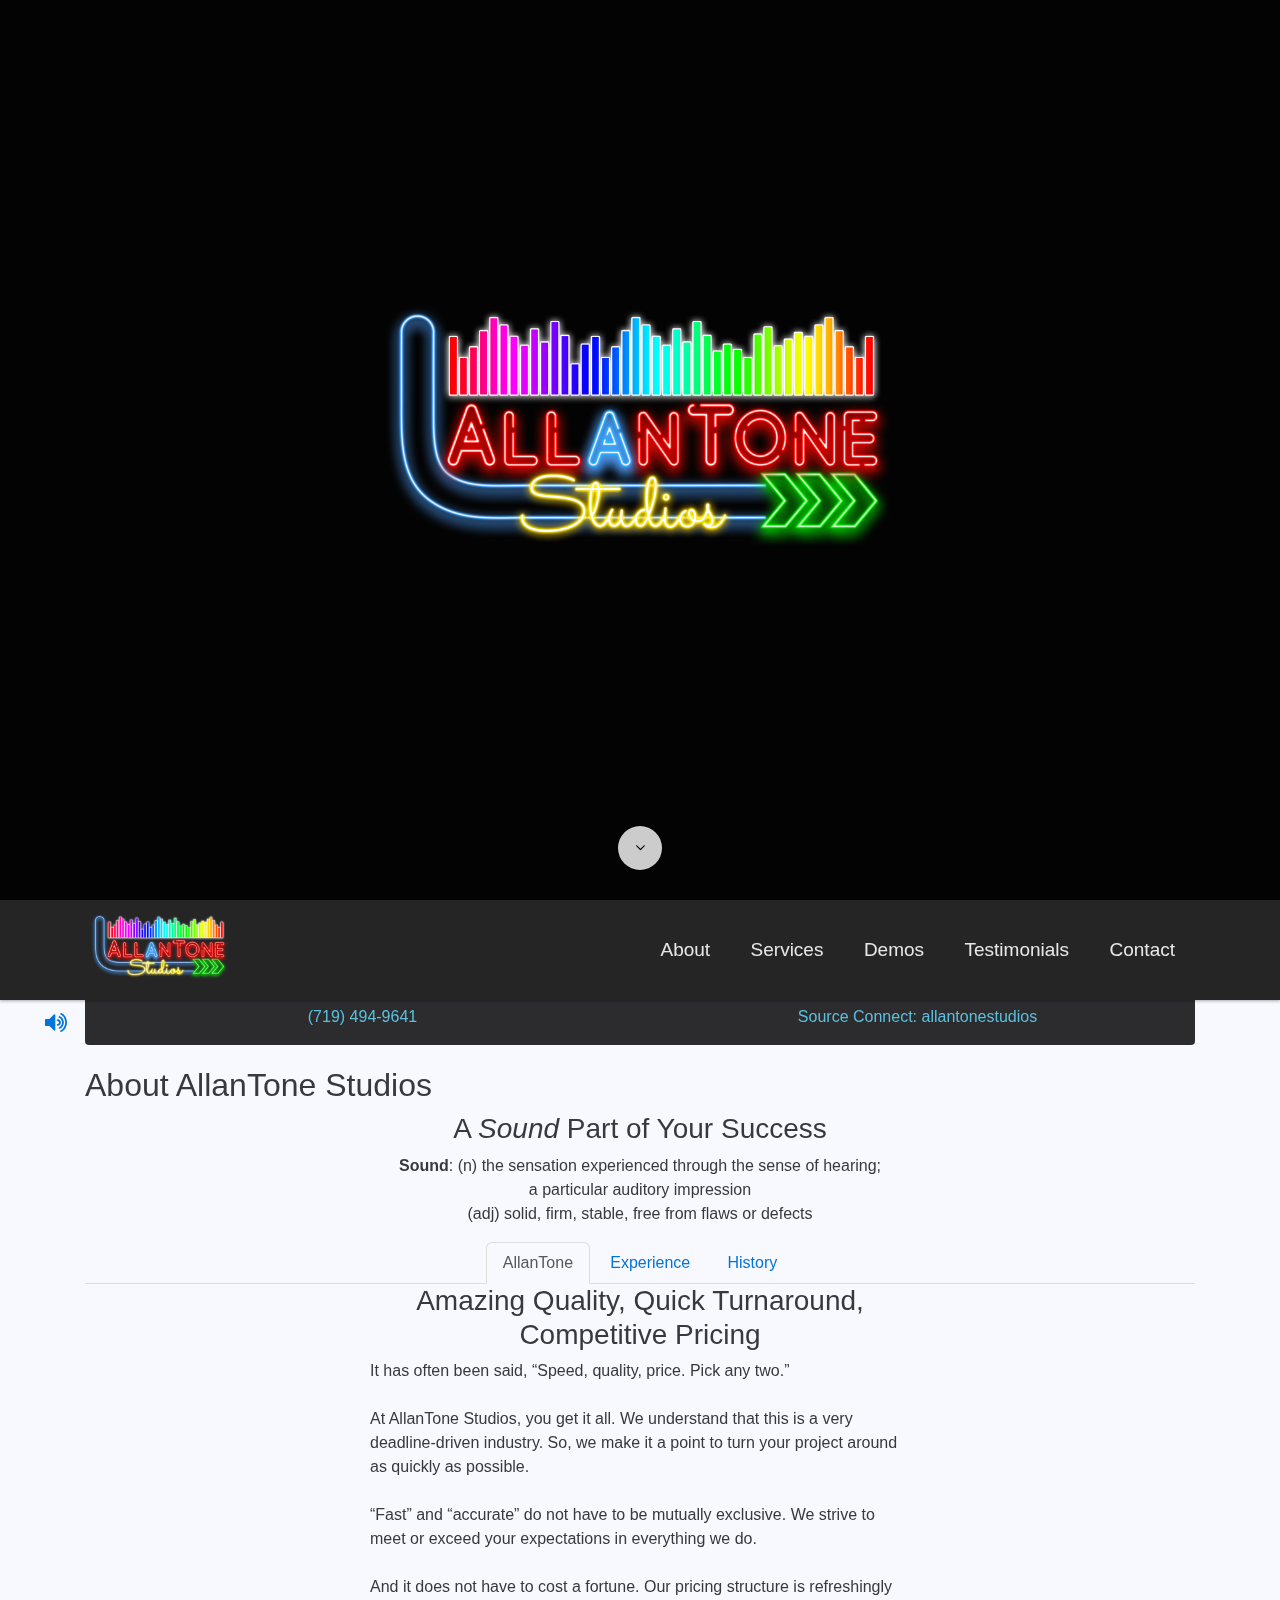
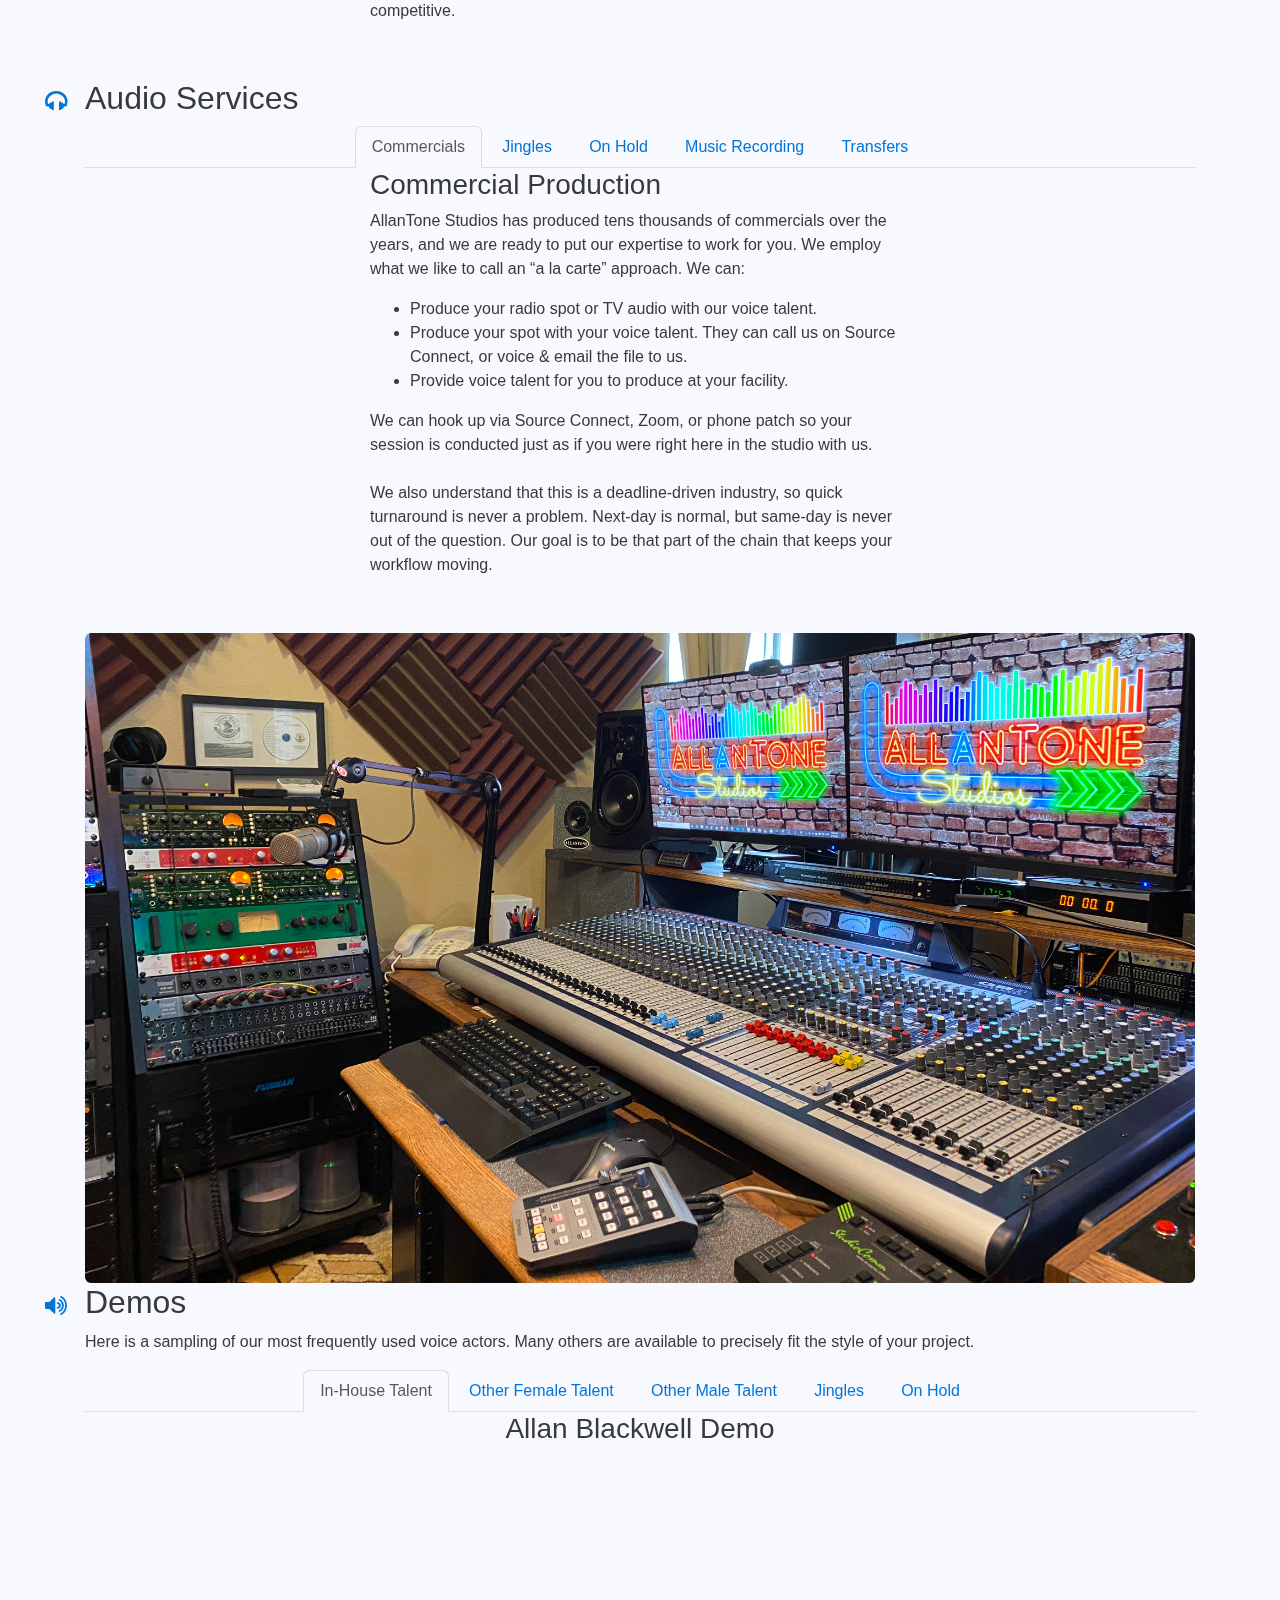
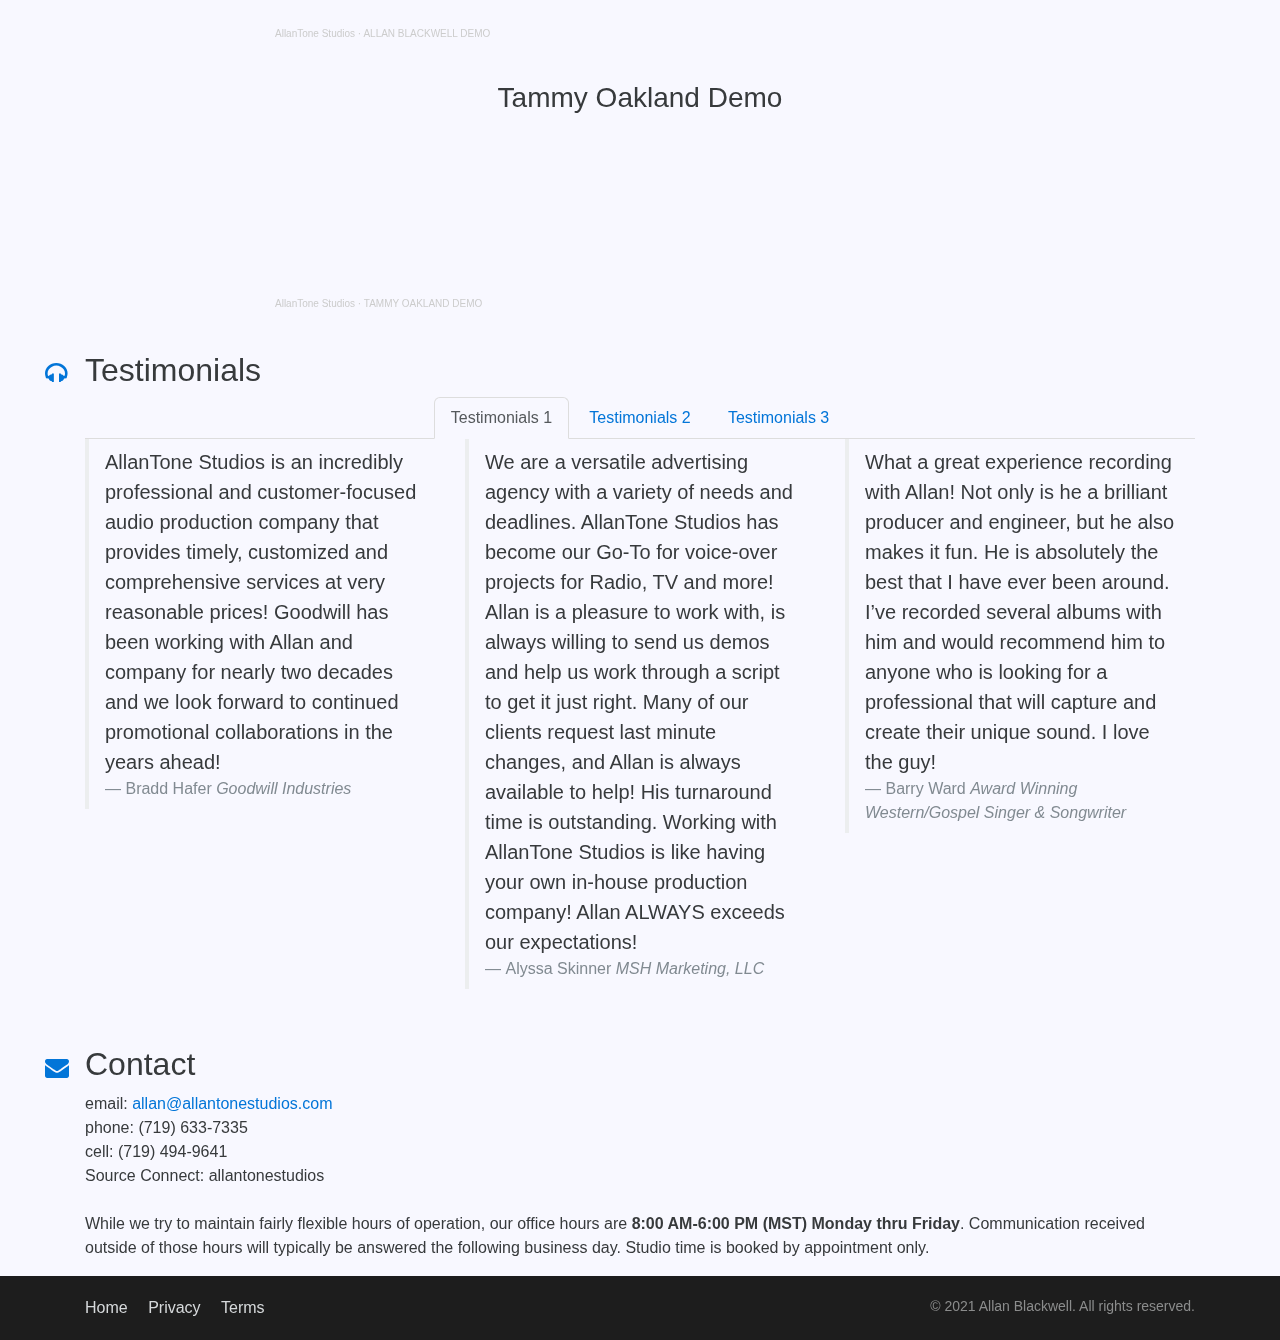
==== index.html @ 55fe481c "Correct typo" ====
<!DOCTYPE html>
<html lang="en">

<head>
  <!-- Required meta tags always come first -->
  <meta charset="utf-8">
  <meta name="viewport" content="width=device-width, initial-scale=1, shrink-to-fit=no">
  <meta http-equiv="x-ua-compatible" content="ie=edge">

	<!-- Head content such as meta tags and encoding options, etc -->
	
<!-- Global site tag (gtag.js) - Google Analytics -->
<script async src="https://www.googletagmanager.com/gtag/js?id=G-R6YB8ZZ5D3"></script>
<script>
  window.dataLayer = window.dataLayer || [];
  function gtag(){dataLayer.push(arguments);}
  gtag('js', new Date());

  gtag('config', 'G-R6YB8ZZ5D3');
</script>

<!-- Safari SVG icon -->
<link rel="mask-icon" href="/resources/favicon_black_allantone.svg" color="#FBD937">
<meta http-equiv="Content-Type" content="text/html; charset=utf-8" />
		<meta name="description" content="AllanTone Studios provides the best audio production services in the business. Fast turnarounds are standard. All for a refreshingly affordable price." />
		<meta name="robots" content="index, follow" />
		<link rel="apple-touch-icon" sizes="167x167" href="https://www.allantonestudios.com/resources/medium.png" />
<link rel="apple-touch-icon" sizes="180x180" href="https://www.allantonestudios.com/resources/favicon_180.png" />
<link rel="apple-touch-icon" sizes="152x152" href="https://www.allantonestudios.com/resources/small.png" />
<link rel="mask-icon" href="https://www.allantonestudios.com/resources/favicon_black_allantone.svg" color="rgba(249,211,43,1.00)" /><link rel="icon" type="image/png" href="https://www.allantonestudios.com/resources/favicon_medium.png" sizes="32x32" />
<link rel="icon" type="image/png" href="https://www.allantonestudios.com/resources/favicon_small.png" sizes="16x16" />
<link rel="icon" type="image/png" href="https://www.allantonestudios.com/resources/favicon_large.png" sizes="64x64" />

	<meta name="twitter:card" content="summary">
	<meta name="twitter:title" content="AllanTone Studios">
	<meta name="twitter:description" content="AllanTone Studios provides the best audio production services in the business. Fast turnarounds are standard. All for a refreshingly affordable price.">
	<meta name="twitter:image" content="https://www.allantonestudios.com/resources/AllanTone-Logo.png">
	<meta name="twitter:url" content="https://www.allantonestudios.com/index.html">
	<meta property="og:type" content="website">
	<meta property="og:site_name" content="AllanTone Studios">
	<meta property="og:title" content="AllanTone Studios">
	<meta property="og:description" content="AllanTone Studios provides the best audio production services in the business. Fast turnarounds are standard. All for a refreshingly affordable price.">
	<meta property="og:image" content="https://www.allantonestudios.com/resources/AllanTone-Logo.png">
	<meta property="og:url" content="https://www.allantonestudios.com/index.html">

	<!-- User defined head content -->
	

  <!-- Browser title -->
	<title>AllanTone Studios</title>

  <!-- Main Theme Stylesheet -->
	<link rel="stylesheet" type="text/css" media="all" href="rw_common/themes/Foundry/consolidated.css?rwcache=639162805" />
		

	<!-- RapidWeaver Color Picker Stylesheet -->
	

	<!-- Plugin injected code -->
			<link rel='stylesheet' type='text/css' media='all' href='rw_common/plugins/stacks/stacks.css?rwcache=639162805' />
		<link rel='stylesheet' type='text/css' media='all' href='files/stacks_page_page0.css?rwcache=639162805' />
        <script type='text/javascript' charset='utf-8' src='rw_common/plugins/stacks/jquery-2.2.4.min.js?rwcache=639162805'></script>
        
        <link rel="stylesheet" href="rw_common/plugins/stacks/font-awesome.min.css?rwcache=639162805">
        
		
		<script type='text/javascript' charset='utf-8' src='files/stacks_page_page0.js?rwcache=639162805'></script>
        <meta name="formatter" content="Stacks v4.2.2 (5479)" >
		<meta class="stacks4 stack version" id="com.elixir.stacks.foundryColumns" name="Columns" content="2.3.3.0">
		<meta class="stacks4 stack version" id="com.elixir.stacks.foundryLinkedListItem" name="Item" content="2.3.3.0">
		<meta class="stacks4 stack version" id="com.elixir.stacks.foundry" name="Foundry" content="2.3.3.0">
		<meta class="stacks4 stack version" id="com.elixir.stacks.foundryBanner" name="Banner" content="2.3.3.0">
		<meta class="stacks4 stack version" id="com.elixir.stacks.tabsTab" name="Tab" content="">
		<meta class="stacks4 stack version" id="com.elixir.stacks.foundryScrollToTop" name="Scroll to Top" content="2.3.3.0">
		<meta class="stacks4 stack version" id="com.elixir.stacks.foundryParagraph" name="Paragraph" content="2.3.3.0">
		<meta class="stacks4 stack version" id="com.elixir.stacks.foundryGroup" name="Group" content="1.3.2.1">
		<meta class="stacks4 stack version" id="com.elixir.stacks.foundryBlockquote" name="Blockquote" content="2.3.3.0">
		<meta class="stacks4 stack version" id="com.elixir.stacks.foundryAnchor" name="Anchor" content="2.1.0">
		<meta class="stacks4 stack version" id="com.elixir.stacks.foundryHeader" name="Header" content="2.3.3.0">
		<meta class="stacks4 stack version" id="com.elixir.stacks.foundryTabs" name="Tabs" content="2.3.3.0">
		<meta class="stacks4 stack version" id="com.elixir.stacks.foundryContainer" name="Container" content="2.3.3.0">
		<meta class="stacks4 stack version" id="com.elixir.stacks.foundryLinkedList" name="Linked List" content="2.3.3.0">
		<meta class="stacks4 stack version" id="com.elixir.stacks.foundryImage" name="Image" content="2.3.3.0">
		<meta class="stacks4 stack version" id="com.elixir.stacks.foundryMargins" name="Margins" content="2.3.3.0">
		<meta class="stacks4 stack version" id="com.elixir.stacks.foundryMMAnchor" name="Anchor" content="2.1.0">
		<meta class="stacks4 stack version" id="com.elixir.stacks.foundryFooter" name="Footer" content="2.3.3.0">
		<meta class="stacks4 stack version" id="com.elixir.stacks.foundryMegaMenu" name="Mega Menu" content="2.1.0">
		


</head>

<body class="antialiased">
  <div class="blur_wrapper">

  	
<div id='stacks_out_1' class='stacks_top'><div id='stacks_in_1' class=''><div id='stacks_out_234' class='stacks_out'><div id='stacks_in_234' class='stacks_in '><div id='stacks_out_234_2' class='stacks_out'><div id='stacks_in_234_2' class='stacks_in com_elixir_stacks_foundry_stack'>




<!-- Foundry -->


</div></div></div></div><div id='stacks_out_11' class='stacks_out'><div id='stacks_in_11' class='stacks_in com_elixir_stacks_foundryBanner_stack'>


<div class="nav_pairing">
	<div class="banner" >
			<div class="banner_inner">
				<div class="banner_content">
					<div class="container">
						<div id='stacks_out_206' class='stacks_out'><div id='stacks_in_206' class='stacks_in com_elixir_stacks_foundryImage_stack'>

		<div class="text-xs-center foundry-image-wrapper">
			 
				
				
				<img src="files/image_stack_img-206.png" alt="AllanTone Studios" draggable="false" class="img-fluid " ></img>
				

				

				

				 
		</div>
		
		
		
		</div></div>
					</div>
				</div>
			</div>

			
				
					
						<div id="stacks_in_11_scroll_button"><i class="fa fa-angle-down"></i></div>
					
				
			
	</div>

	
		
			<div id="stacks_in_11_base"></div>
		
		
</div>




</div></div><div id='stacks_out_323' class='stacks_out'><div id='stacks_in_323' class='stacks_in com_elixir_stacks_foundryMegaMenu_stack'>


<nav role="navigation">
	<div class="nav_bar_placeholder">

		<div class="nav-sticky-container">


			
			<!-- with site title -->
			<div class="foundry-mega-menu-toggle">
				<div class="" style="float: right;">
					<i class="fa fa-bars"></i>
				</div>	
				<ul class="mobile_nav_wrapper" style="float: left;">
					

					<li class="mobile_mm_site_title"><h1 class="mobile-toggle-site-title "><a href="" id="" class="" target="" rel="">AllanTone Studios</a></h1></li>
				</ul>
			</div>
			

			<div style="clear: both;"></div>

			<div class="container mobile_adjust">
					<div class="col-lg-12">
						<div class="row">
							<ul class="nav foundry-mega-menu text-xs-right ">

								<li class=" stacks_in_334-anchor top-level-item anchor-nav-item"><a href="#about" class="stacks_in_334-anchor-scroll mm-plain-link" > About</a></li>
<li class=" stacks_in_333-anchor top-level-item anchor-nav-item"><a href="#services" class="stacks_in_333-anchor-scroll mm-plain-link" > Services</a></li>
<li class=" stacks_in_330-anchor top-level-item anchor-nav-item"><a href="#demos" class="stacks_in_330-anchor-scroll mm-plain-link" > Demos</a></li>
<li class=" stacks_in_484-anchor top-level-item anchor-nav-item"><a href="#testimonials" class="stacks_in_484-anchor-scroll mm-plain-link" > Testimonials</a></li>
<li class=" stacks_in_335-anchor top-level-item anchor-nav-item"><a href="#contact" class="stacks_in_335-anchor-scroll mm-plain-link" > Contact</a></li>


								<li class="logo_container"><a href="" id="" class="" target="" rel=""><img class="site_logo" src="files/logo_img-323.png" alt="AllanTone Studios" /></a></li>

								
							</ul>
						</div>
					</div>

					

			</div> <!-- container / container-fluid -->
		</div> <!-- nav-sticky-container -->

	</div> <!-- nav_bar_placeholder -->
</nav></div></div><div id='stacks_out_14' class='stacks_out'><div id='stacks_in_14' class='stacks_in com_elixir_stacks_foundryContainer_stack'>


<div class="container">
	
		<div id='stacks_out_339' class='stacks_out'><div id='stacks_in_339' class='stacks_in com_elixir_stacks_foundryAnchor_stack'>


<div class="anchor">
	<a href="#about" class="text-primary" >
		<i class="fa fa-volume-up"></i>
	</a>
</div>


<div id="about" name="about">

</div>
</div></div><div id='stacks_out_482' class='stacks_out'><div id='stacks_in_482' class='stacks_in com_elixir_stacks_foundryBanner_stack in contact-bar'>


<div class="nav_pairing">
	<div class="banner" >
			<div class="banner_inner">
				<div class="banner_content">
					<div class="container">
						<div id='stacks_out_473' class='stacks_out'><div id='stacks_in_473' class='stacks_in com_elixir_stacks_foundryColumns_stack'>



<div class="row   equal">


	<!-- Column One -->
	<div class="foundry_column foundry_column_one  col-xs-12 col-md-6 col-lg-6"><div class="inner_column_content"><div id='stacks_out_468' class='stacks_out'><div id='stacks_in_468' class='stacks_in com_elixir_stacks_foundryParagraph_stack'>

<p class='foundry-paragraph-override text-info  text-info  text-xs-center '>

	(719) 494-9641

</p>


</div></div></div></div>



	<!-- Column Two -->
	<div class="foundry_column foundry_column_two  col-xs-12 col-md-6 col-lg-6"><div class="inner_column_content"><div id='stacks_out_476' class='stacks_out'><div id='stacks_in_476' class='stacks_in com_elixir_stacks_foundryParagraph_stack'>

<p class='foundry-paragraph-override text-info  text-info  text-xs-center '>

	Source Connect:  allantonestudios

</p>


</div></div></div></div>







</div>
</div></div>
					</div>
				</div>
			</div>

			
	</div>

		
</div>




</div></div><div id='stacks_out_337' class='stacks_out'><div id='stacks_in_337' class='stacks_in com_elixir_stacks_foundryHeader_stack'>

<div class="text-xs-left">
	
	<h3 class="theme_style  ">About AllanTone Studios</h3>
	
</div>
</div></div><div id='stacks_out_199' class='stacks_out'><div id='stacks_in_199' class='stacks_in com_elixir_stacks_foundryHeader_stack'>

<div class="text-xs-center">
	
	<h4 class="theme_style  ">A <em>Sound</em> Part of Your Success</h4>
	
</div>
</div></div><div id='stacks_out_597' class='stacks_out'><div id='stacks_in_597' class='stacks_in com_elixir_stacks_foundryParagraph_stack'>

<p class='foundry-paragraph-override theme_style  theme_style  text-xs-center '>

	<strong>Sound</strong>: (n) the sensation experienced through the sense of hearing;<br />a particular auditory impression<br />(adj) solid, firm, stable, free from flaws or defects

</p>


</div></div><div id='stacks_out_342' class='stacks_out'><div id='stacks_in_342' class='stacks_in com_elixir_stacks_foundryTabs_stack'>

  
  <!-- Nav tabs -->
  <ul class="nav structure_tab_bar nav-tabs" role="tablist">
  </ul>
  

  <!-- Tab panes -->
  <div class="tab-content">
    
<li role="presentation" class="tabs_edit_mode nav-item structure_tab "><a href="#stacks_in_343" aria-controls="stacks_in_343" role="tab" data-toggle="tab" class="nav-link">AllanTone</a></li>


<div role="tabpanel" class="tab-pane fade " id="stacks_in_343"><div id='stacks_out_591' class='stacks_out'><div id='stacks_in_591' class='stacks_in com_elixir_stacks_foundryColumns_stack'>



<div class="row   equal">


	<!-- Column One -->
	<div class="foundry_column foundry_column_one col-xs-12 col-md-6 col-md-offset-3  col-lg-6 col-lg-offset-3 "><div class="inner_column_content"><div id='stacks_out_592' class='stacks_out'><div id='stacks_in_592' class='stacks_in com_elixir_stacks_foundryHeader_stack'>

<div class="text-xs-center">
	
	<h4 class="theme_style  ">Amazing Quality, Quick Turnaround,
Competitive Pricing</h4>
	
</div>
</div></div><div id='stacks_out_595' class='stacks_out'><div id='stacks_in_595' class='stacks_in com_elixir_stacks_foundryParagraph_stack'>

<p class='foundry-paragraph-override theme_style  theme_style  text-xs-left '>

	It has often been said, &ldquo;Speed, quality, price. Pick any two.&rdquo;<br /><br />At AllanTone Studios, you get it all. We understand that this is a very deadline-driven industry. So, we make it a point to turn your project around as quickly as possible.<br /><br />&ldquo;Fast&rdquo; and &ldquo;accurate&rdquo; do not have to be mutually exclusive. We strive to meet or exceed your expectations in everything we do.<br /><br />And it does not have to cost a fortune. Our pricing structure is refreshingly competitive.

</p>


</div></div></div></div>








</div>
</div></div></div>

<li role="presentation" class="tabs_edit_mode nav-item structure_tab "><a href="#stacks_in_348" aria-controls="stacks_in_348" role="tab" data-toggle="tab" class="nav-link">Experience</a></li>


<div role="tabpanel" class="tab-pane fade " id="stacks_in_348"><div id='stacks_out_352' class='stacks_out'><div id='stacks_in_352' class='stacks_in com_elixir_stacks_foundryColumns_stack'>



<div class="row   equal">


	<!-- Column One -->
	<div class="foundry_column foundry_column_one col-xs-12 col-md-6 col-md-offset-3  col-lg-6 col-lg-offset-3 "><div class="inner_column_content"><div id='stacks_out_355' class='stacks_out'><div id='stacks_in_355' class='stacks_in com_elixir_stacks_foundryHeader_stack'>

<div class="text-xs-left">
	
	<h4 class="theme_style  ">Experience</h4>
	
</div>
</div></div><div id='stacks_out_350' class='stacks_out'><div id='stacks_in_350' class='stacks_in com_elixir_stacks_foundryParagraph_stack'>

<p class='foundry-paragraph-override theme_style  theme_style  text-xs-left '>

	AllanTone Studios brings to the table an over 40-year line of experience in all facets of audio production. From tens of thousands of automotive and retail-based spots, to award-winning campaigns, to recording and producing music with R&B artist Brian McKnight and Nashville writer/producer Robert Byrne, to telephone on-hold messages and prompts, to expertly edited music programs for numerous Olympic-class figure skaters, Allan and AllanTone Studios have provided superior audio production to thousands of satisfied clients from one end of the country to the other.<br /><br />Besides his lengthy studio experience, Allan has also been a musician for over 50 years, culminating in being band manager at the Broadmoor Hotel in Colorado Springs. He also spent ten years as an adjunct professor at Pikes Peak Community College, teaching the finer points of audio production to many bright and promising upcoming engineers.<br /><br />At AllanTone Studios, you&rsquo;ll find world-class equipment, hardware and software to compliment your projects, backed by a lifetime of knowledge and intuition.

</p>


</div></div></div></div>








</div>
</div></div></div>

<li role="presentation" class="tabs_edit_mode nav-item structure_tab "><a href="#stacks_in_360" aria-controls="stacks_in_360" role="tab" data-toggle="tab" class="nav-link">History</a></li>


<div role="tabpanel" class="tab-pane fade " id="stacks_in_360"><div id='stacks_out_361' class='stacks_out'><div id='stacks_in_361' class='stacks_in com_elixir_stacks_foundryColumns_stack'>



<div class="row   equal">


	<!-- Column One -->
	<div class="foundry_column foundry_column_one col-xs-12 col-md-6 col-md-offset-3  col-lg-6 col-lg-offset-3 "><div class="inner_column_content"><div id='stacks_out_363' class='stacks_out'><div id='stacks_in_363' class='stacks_in com_elixir_stacks_foundryHeader_stack'>

<div class="text-xs-left">
	
	<h4 class="theme_style  ">History</h4>
	
</div>
</div></div><div id='stacks_out_366' class='stacks_out'><div id='stacks_in_366' class='stacks_in com_elixir_stacks_foundryParagraph_stack'>

<p class='foundry-paragraph-override theme_style  theme_style  text-xs-left '>

	AllanTone Studios got its start over 25 years ago as Get Reel Productions, when the bulk of audio production was created on reel-to-reel tape machines, and edits were done with grease pencils, razor blades, and splicing tape. Owner/chief operator Allan Blackwell came from a lengthy background of radio broadcasting and production, having gravitated to studio work when he realized he liked the production room a lot more than the control room. <br /><br />Times changed, techniques were refined, and equipment changed DRAMATICALLY! Tape is almost an &ldquo;unknown&rdquo; protocol in studios anymore (although we still have a couple of tape machines. Just in case.)<br /><br />And here&rsquo;s where the difference lies. Recording studio equipment used to be VERY expensive. For the casual recording novice, prohibitively expensive! The good news, and the BAD news is, now anybody with a couple thousand dollars but no experience in recording or signal flow can buy a computer, an acceptable microphone or two, and a pair of speakers, grab some free software like Garage Band, and go to work. Easy, right? <br /><br />Not really! <br /><br />It&rsquo;s a well-established fact that any equipment, whether software or hardware, is only as good as the skillset behind the person using it! At AllanTone Studios, we have the best hardware and the software in the business, and we back it up with over four decades of real-world experience. Combine great tools with in-depth knowledge of the business, and true enthusiasm behind every project, and you have a winning combination. That&rsquo;s what makes AllanTone Studios your best bet for all your audio production.

</p>


</div></div></div></div>








</div>
</div></div></div>

  </div>
</div></div><div id='stacks_out_336' class='stacks_out'><div id='stacks_in_336' class='stacks_in com_elixir_stacks_foundryScrollToTop_stack'>



<div id="scrollToTopButton" class="stacks_in_336-scroll-to-top-btn btn btn-secondary animated bounceOutDown   ">
	<i class="fa fa-angle-up"></i>
</div>


</div></div><div id='stacks_out_368' class='stacks_out'><div id='stacks_in_368' class='stacks_in com_elixir_stacks_foundryAnchor_stack'>


<div class="anchor">
	<a href="#services" class="text-primary" >
		<i class="fa fa-headphones"></i>
	</a>
</div>


<div id="services" name="services">

</div>
</div></div><div id='stacks_out_369' class='stacks_out'><div id='stacks_in_369' class='stacks_in com_elixir_stacks_foundryHeader_stack'>

<div class="text-xs-left">
	
	<h3 class="theme_style  ">Audio Services</h3>
	
</div>
</div></div><div id='stacks_out_413' class='stacks_out'><div id='stacks_in_413' class='stacks_in com_elixir_stacks_foundryTabs_stack'>

  
  <!-- Nav tabs -->
  <ul class="nav structure_tab_bar nav-tabs" role="tablist">
  </ul>
  

  <!-- Tab panes -->
  <div class="tab-content">
    
<li role="presentation" class="tabs_edit_mode nav-item structure_tab "><a href="#stacks_in_414" aria-controls="stacks_in_414" role="tab" data-toggle="tab" class="nav-link">Commercials</a></li>


<div role="tabpanel" class="tab-pane fade " id="stacks_in_414"><div id='stacks_out_533' class='stacks_out'><div id='stacks_in_533' class='stacks_in com_elixir_stacks_foundryColumns_stack'>



<div class="row   equal">


	<!-- Column One -->
	<div class="foundry_column foundry_column_one col-xs-12 col-md-6 col-md-offset-3  col-lg-6 col-lg-offset-3 "><div class="inner_column_content"><div id='stacks_out_534' class='stacks_out'><div id='stacks_in_534' class='stacks_in com_elixir_stacks_foundryHeader_stack'>

<div class="text-xs-left">
	
	<h4 class="theme_style  ">Commercial Production</h4>
	
</div>
</div></div><div id='stacks_out_537' class='stacks_out'><div id='stacks_in_537' class='stacks_in com_elixir_stacks_foundryParagraph_stack'>

<p class='foundry-paragraph-override theme_style  theme_style  text-xs-left '>

	AllanTone Studios has produced tens thousands of commercials over the years, and we are ready to put our expertise to work for you. We employ what we like to call an &ldquo;a la carte&rdquo; approach. We can:<br /><ul class="disc"><li>Produce your radio spot or TV audio with our voice talent.</li><li>Produce your spot with your voice talent. They can call us on Source Connect, or voice & email the file to us.</li><li>Provide voice talent for you to produce at your facility.</li></ul>We can hook up via Source Connect, Zoom, or phone patch so your session is conducted just as if you were right here in the studio with us.<br /><br />We also understand that this is a deadline-driven industry, so quick turnaround is never a problem. Next-day is normal, but same-day is never out of the question. Our goal is to be that part of the chain that keeps your workflow moving.

</p>


</div></div></div></div>








</div>
</div></div></div>

<li role="presentation" class="tabs_edit_mode nav-item structure_tab "><a href="#stacks_in_649" aria-controls="stacks_in_649" role="tab" data-toggle="tab" class="nav-link">Jingles</a></li>


<div role="tabpanel" class="tab-pane fade " id="stacks_in_649"><div id='stacks_out_651' class='stacks_out'><div id='stacks_in_651' class='stacks_in com_elixir_stacks_foundryColumns_stack'>



<div class="row   equal">


	<!-- Column One -->
	<div class="foundry_column foundry_column_one col-xs-12 col-md-6 col-md-offset-3  col-lg-6 col-lg-offset-3 "><div class="inner_column_content"><div id='stacks_out_654' class='stacks_out'><div id='stacks_in_654' class='stacks_in com_elixir_stacks_foundryHeader_stack'>

<div class="text-xs-left">
	
	<h4 class="theme_style  ">Jingles</h4>
	
</div>
</div></div><div id='stacks_out_657' class='stacks_out'><div id='stacks_in_657' class='stacks_in com_elixir_stacks_foundryParagraph_stack'>

<p class='foundry-paragraph-override theme_style  theme_style  text-xs-left '>

	Nothing establishes your identity like your own jingle, and it doesn't have to empty your pocketbook! We have access to some of the best writers and musicians in the industry and can create a jingle for your company in any style imaginable.

</p>


</div></div><div id='stacks_out_722' class='stacks_out'><div id='stacks_in_722' class='stacks_in com_elixir_stacks_foundryParagraph_stack'>

<p class='foundry-paragraph-override theme_style  theme_style  text-xs-left '>

	Jingle demos can be found in the <strong>Demos</strong> section below.

</p>


</div></div></div></div>








</div>
</div></div></div>

<li role="presentation" class="tabs_edit_mode nav-item structure_tab "><a href="#stacks_in_659" aria-controls="stacks_in_659" role="tab" data-toggle="tab" class="nav-link">On Hold</a></li>


<div role="tabpanel" class="tab-pane fade " id="stacks_in_659"><div id='stacks_out_661' class='stacks_out'><div id='stacks_in_661' class='stacks_in com_elixir_stacks_foundryColumns_stack'>



<div class="row   equal">


	<!-- Column One -->
	<div class="foundry_column foundry_column_one col-xs-12 col-md-6 col-md-offset-3  col-lg-6 col-lg-offset-3 "><div class="inner_column_content"><div id='stacks_out_663' class='stacks_out'><div id='stacks_in_663' class='stacks_in com_elixir_stacks_foundryHeader_stack'>

<div class="text-xs-left">
	
	<h4 class="theme_style  ">On Hold</h4>
	
</div>
</div></div><div id='stacks_out_668' class='stacks_out'><div id='stacks_in_668' class='stacks_in com_elixir_stacks_foundryParagraph_stack'>

<p class='foundry-paragraph-override theme_style  theme_style  text-xs-left '>

	What do your customers hear when you put them on hold?<br /><br />With a custom on-hold message from AllanTone Studios, your clients hear what you want them to hear...tell them more about your business, or current specials...driving directions...all wrapped up in the style of music that best fits your customers! We can provide the playback hardware, or if you already have a system, we can provide you with the correct media. <br /><br />We are also able to extend this service to your phone prompts, so your clients hear the same voice on your auto attendant that they hear on your on-hold message.<br /><br />Make sure your clients hear what you want them to hear when you place them on hold with an on-hold system from AllanTone Studios.

</p>


</div></div><div id='stacks_out_726' class='stacks_out'><div id='stacks_in_726' class='stacks_in com_elixir_stacks_foundryParagraph_stack'>

<p class='foundry-paragraph-override theme_style  theme_style  text-xs-left '>

	On Hold demos can be found in the <strong>Demos</strong> section below.

</p>


</div></div></div></div>








</div>
</div></div></div>

<li role="presentation" class="tabs_edit_mode nav-item structure_tab "><a href="#stacks_in_419" aria-controls="stacks_in_419" role="tab" data-toggle="tab" class="nav-link">Music Recording</a></li>


<div role="tabpanel" class="tab-pane fade " id="stacks_in_419"><div id='stacks_out_559' class='stacks_out'><div id='stacks_in_559' class='stacks_in com_elixir_stacks_foundryColumns_stack'>



<div class="row   equal">


	<!-- Column One -->
	<div class="foundry_column foundry_column_one col-xs-12 col-md-6 col-md-offset-3  col-lg-6 col-lg-offset-3 "><div class="inner_column_content"><div id='stacks_out_560' class='stacks_out'><div id='stacks_in_560' class='stacks_in com_elixir_stacks_foundryHeader_stack'>

<div class="text-xs-left">
	
	<h4 class="theme_style  ">Professional Music Recording, Mixing, & Mastering</h4>
	
</div>
</div></div><div id='stacks_out_563' class='stacks_out'><div id='stacks_in_563' class='stacks_in com_elixir_stacks_foundryParagraph_stack'>

<p class='foundry-paragraph-override theme_style  theme_style  text-xs-left '>

	AllanTone Studios can help bring your musical project to life! We&rsquo;ve done everything from recording solo artists with guitar accompaniment to full-fledged multi-instrument tracking, mixing, and mastering. <br /><br />Notable past clients:<br /><ul class="disc"><li>Robert Byrne, Nashville producer/writer/artist</li><li>Brian McKnight, top-selling R&B artist</li><li>Flying W Wranglers, one of the world's oldest cowboy singing groups</li><li>Barry Ward, Western/Gospel singer & songwriter; award winner with the International Western Music Association; the Academy of Western Artists; the Gospel Music Association; The Kansas Cowboy Hall of Fame; and the Rural Roots Music Association.  </li></ul>And LOTS of local & regional artists, whose names we could certainly drop here, but you might not recognize them. Suffice it to say, our passion for music and constant pursuit of excellence will serve your project well!<br /><br />Need session musicians? We have an extremely diverse talent base, and can likely cover whatever you need.

</p>


</div></div></div></div>








</div>
</div></div></div>

<li role="presentation" class="tabs_edit_mode nav-item structure_tab "><a href="#stacks_in_579" aria-controls="stacks_in_579" role="tab" data-toggle="tab" class="nav-link">Transfers</a></li>


<div role="tabpanel" class="tab-pane fade " id="stacks_in_579"><div id='stacks_out_581' class='stacks_out'><div id='stacks_in_581' class='stacks_in com_elixir_stacks_foundryColumns_stack'>



<div class="row   equal">


	<!-- Column One -->
	<div class="foundry_column foundry_column_one col-xs-12 col-md-6 col-md-offset-3  col-lg-6 col-lg-offset-3 "><div class="inner_column_content"><div id='stacks_out_582' class='stacks_out'><div id='stacks_in_582' class='stacks_in com_elixir_stacks_foundryHeader_stack'>

<div class="text-xs-left">
	
	<h4 class="theme_style  ">Transfer Services</h4>
	
</div>
</div></div><div id='stacks_out_585' class='stacks_out'><div id='stacks_in_585' class='stacks_in com_elixir_stacks_foundryParagraph_stack'>

<p class='foundry-paragraph-override theme_style  theme_style  text-xs-left '>

	Got some old reel to reel tapes or cassettes laying around, and nothing to play them on?<br /><br />Old out-of-print record albums you&rsquo;d like to listen to? Good news! When everybody else in the world was getting rid of their old tape machines, we had the foresight to hang onto a couple of ours.<br /><br />We can usually transfer your old tapes to a digital file, and create an MP3 disc, or a standard CD. (We say &ldquo;usually&rdquo; because there a lot of factors involved. How old are the tapes? How carefully were they stored?)<br /><br />We&rsquo;ll take projects like this on a case-by-case basis. If the tapes are so old they&rsquo;ve glued themselves together, or are so brittle that every time you hit &ldquo;play&rdquo; the tape snaps, there&rsquo;s not much we can do.<br /><br />What we CAN&rsquo;T do: change the &ldquo;mix.&rdquo; If there&rsquo;s a lot of background noise, we can filter it to a certain degree, but making one element louder and another element softer is beyond the scope of most any software on the market. Also please be aware that it is not legal for us to transfer a commercially produced record or cassette tape to CD.<br /><br />What we CAN do: Transfer what&rsquo;s on the tape or album, clean it up to the best degree we can, then make CDs or even MP3 flash drives.<br /><br />Pricing is based solely on the time it takes. Please contact us so we can discuss your needs.

</p>


</div></div></div></div>








</div>
</div></div></div>

  </div>
</div></div><div id='stacks_out_797' class='stacks_out'><div id='stacks_in_797' class='stacks_in image_stack'>
<div class='centered_image' >
    <img class='imageStyle' src='files/stacks-image-29833c8.jpg' alt='Stacks Image 798' />
</div>

</div></div><div id='stacks_out_328' class='stacks_out'><div id='stacks_in_328' class='stacks_in com_elixir_stacks_foundryAnchor_stack'>


<div class="anchor">
	<a href="#demos" class="text-primary" >
		<i class="fa fa-volume-up"></i>
	</a>
</div>


<div id="demos" name="demos">

</div>
</div></div><div id='stacks_out_240' class='stacks_out'><div id='stacks_in_240' class='stacks_in com_elixir_stacks_foundryHeader_stack'>

<div class="text-xs-left">
	
	<h3 class="theme_style  ">Demos</h3>
	
</div>
</div></div><div id='stacks_out_793' class='stacks_out'><div id='stacks_in_793' class='stacks_in com_elixir_stacks_foundryParagraph_stack'>

<p class='foundry-paragraph-override theme_style  theme_style  text-xs-left '>

	Here is a sampling of our most frequently used voice actors. Many others are available to precisely fit the style of your project.

</p>


</div></div><div id='stacks_out_374' class='stacks_out'><div id='stacks_in_374' class='stacks_in com_elixir_stacks_foundryTabs_stack'>

  
  <!-- Nav tabs -->
  <ul class="nav structure_tab_bar nav-tabs" role="tablist">
  </ul>
  

  <!-- Tab panes -->
  <div class="tab-content">
    
<li role="presentation" class="tabs_edit_mode nav-item structure_tab "><a href="#stacks_in_375" aria-controls="stacks_in_375" role="tab" data-toggle="tab" class="nav-link">In-House Talent</a></li>


<div role="tabpanel" class="tab-pane fade " id="stacks_in_375"><div id='stacks_out_782' class='stacks_out'><div id='stacks_in_782' class='stacks_in com_elixir_stacks_foundryHeader_stack'>

<div class="text-xs-center">
	
	<h4 class="theme_style  ">Allan Blackwell Demo</h4>
	
</div>
</div></div><div id='stacks_out_784' class='stacks_out'><div id='stacks_in_784' class='stacks_in com_elixir_stacks_foundryColumns_stack'>



<div class="row   equal">


	<!-- Column One -->
	<div class="foundry_column foundry_column_one col-xs-12  col-lg-8 col-lg-offset-2 "><div class="inner_column_content"><div id='stacks_out_785' class='stacks_out'><div id='stacks_in_785' class='stacks_in html_stack'><iframe width="100%" height="166" scrolling="no" frameborder="no" allow="autoplay" src="https://w.soundcloud.com/player/?url=https%3A//api.soundcloud.com/tracks/1015625923&color=%23ff5500&auto_play=false&hide_related=true&show_comments=false&show_user=true&show_reposts=false&show_teaser=false"></iframe><div style="font-size: 10px; color: #cccccc;line-break: anywhere;word-break: normal;overflow: hidden;white-space: nowrap;text-overflow: ellipsis; font-family: Interstate,Lucida Grande,Lucida Sans Unicode,Lucida Sans,Garuda,Verdana,Tahoma,sans-serif;font-weight: 100;"><a href="https://soundcloud.com/allantonestudios" title="AllanTone Studios" target="_blank" style="color: #cccccc; text-decoration: none;">AllanTone Studios</a> · <a href="https://soundcloud.com/allantonestudios/allan-blackwell-demo" title="ALLAN BLACKWELL DEMO" target="_blank" style="color: #cccccc; text-decoration: none;">ALLAN BLACKWELL DEMO</a></div></div></div></div></div>








</div>
</div></div><div id='stacks_out_643' class='stacks_out'><div id='stacks_in_643' class='stacks_in com_elixir_stacks_foundryHeader_stack'>

<div class="text-xs-center">
	
	<h4 class="theme_style  ">Tammy Oakland Demo</h4>
	
</div>
</div></div><div id='stacks_out_636' class='stacks_out'><div id='stacks_in_636' class='stacks_in com_elixir_stacks_foundryColumns_stack'>



<div class="row   equal">


	<!-- Column One -->
	<div class="foundry_column foundry_column_one col-xs-12  col-lg-8 col-lg-offset-2 "><div class="inner_column_content"><div id='stacks_out_647' class='stacks_out'><div id='stacks_in_647' class='stacks_in html_stack'><iframe width="100%" height="166" scrolling="no" frameborder="no" allow="autoplay" src="https://w.soundcloud.com/player/?url=https%3A//api.soundcloud.com/tracks/1015629079&color=%23ff5500&auto_play=false&hide_related=true&show_comments=false&show_user=true&show_reposts=false&show_teaser=false"></iframe><div style="font-size: 10px; color: #cccccc;line-break: anywhere;word-break: normal;overflow: hidden;white-space: nowrap;text-overflow: ellipsis; font-family: Interstate,Lucida Grande,Lucida Sans Unicode,Lucida Sans,Garuda,Verdana,Tahoma,sans-serif;font-weight: 100;"><a href="https://soundcloud.com/allantonestudios" title="AllanTone Studios" target="_blank" style="color: #cccccc; text-decoration: none;">AllanTone Studios</a> · <a href="https://soundcloud.com/allantonestudios/tammyoakland" title="TAMMY OAKLAND DEMO" target="_blank" style="color: #cccccc; text-decoration: none;">TAMMY OAKLAND DEMO</a></div></div></div></div></div>








</div>
</div></div></div>

<li role="presentation" class="tabs_edit_mode nav-item structure_tab "><a href="#stacks_in_378" aria-controls="stacks_in_378" role="tab" data-toggle="tab" class="nav-link">Other Female Talent</a></li>


<div role="tabpanel" class="tab-pane fade " id="stacks_in_378"><div id='stacks_out_458' class='stacks_out'><div id='stacks_in_458' class='stacks_in com_elixir_stacks_foundryHeader_stack'>

<div class="text-xs-center">
	
	<h4 class="theme_style  ">Maria Farina Demo</h4>
	
</div>
</div></div><div id='stacks_out_732' class='stacks_out'><div id='stacks_in_732' class='stacks_in com_elixir_stacks_foundryColumns_stack'>



<div class="row   equal">


	<!-- Column One -->
	<div class="foundry_column foundry_column_one col-xs-12  col-lg-8 col-lg-offset-2 "><div class="inner_column_content"><div id='stacks_out_736' class='stacks_out'><div id='stacks_in_736' class='stacks_in html_stack'><iframe width="100%" height="166" scrolling="no" frameborder="no" allow="autoplay" src="https://w.soundcloud.com/player/?url=https%3A//api.soundcloud.com/tracks/1015628167&color=%23ff5500&auto_play=false&hide_related=true&show_comments=false&show_user=true&show_reposts=false&show_teaser=false"></iframe><div style="font-size: 10px; color: #cccccc;line-break: anywhere;word-break: normal;overflow: hidden;white-space: nowrap;text-overflow: ellipsis; font-family: Interstate,Lucida Grande,Lucida Sans Unicode,Lucida Sans,Garuda,Verdana,Tahoma,sans-serif;font-weight: 100;"><a href="https://soundcloud.com/allantonestudios" title="AllanTone Studios" target="_blank" style="color: #cccccc; text-decoration: none;">AllanTone Studios</a> · <a href="https://soundcloud.com/allantonestudios/mariafarinademo" title="MARIA FARINA DEMO" target="_blank" style="color: #cccccc; text-decoration: none;">MARIA FARINA DEMO</a></div></div></div></div></div>








</div>
</div></div><div id='stacks_out_738' class='stacks_out'><div id='stacks_in_738' class='stacks_in com_elixir_stacks_foundryHeader_stack'>

<div class="text-xs-center">
	
	<h4 class="theme_style  ">Lisa Dillingham Demo</h4>
	
</div>
</div></div><div id='stacks_out_743' class='stacks_out'><div id='stacks_in_743' class='stacks_in com_elixir_stacks_foundryColumns_stack'>



<div class="row   equal">


	<!-- Column One -->
	<div class="foundry_column foundry_column_one col-xs-12  col-lg-8 col-lg-offset-2 "><div class="inner_column_content"><div id='stacks_out_744' class='stacks_out'><div id='stacks_in_744' class='stacks_in html_stack'><iframe width="100%" height="166" scrolling="no" frameborder="no" allow="autoplay" src="https://w.soundcloud.com/player/?url=https%3A//api.soundcloud.com/tracks/1015627816&color=%23ff5500&auto_play=false&hide_related=true&show_comments=false&show_user=true&show_reposts=false&show_teaser=false"></iframe><div style="font-size: 10px; color: #cccccc;line-break: anywhere;word-break: normal;overflow: hidden;white-space: nowrap;text-overflow: ellipsis; font-family: Interstate,Lucida Grande,Lucida Sans Unicode,Lucida Sans,Garuda,Verdana,Tahoma,sans-serif;font-weight: 100;"><a href="https://soundcloud.com/allantonestudios" title="AllanTone Studios" target="_blank" style="color: #cccccc; text-decoration: none;">AllanTone Studios</a> · <a href="https://soundcloud.com/allantonestudios/lisa-dillingham-demo" title="LISA DILLINGHAM DEMO" target="_blank" style="color: #cccccc; text-decoration: none;">LISA DILLINGHAM DEMO</a></div></div></div></div></div>








</div>
</div></div></div>

<li role="presentation" class="tabs_edit_mode nav-item structure_tab "><a href="#stacks_in_380" aria-controls="stacks_in_380" role="tab" data-toggle="tab" class="nav-link">Other Male Talent</a></li>


<div role="tabpanel" class="tab-pane fade " id="stacks_in_380"><div id='stacks_out_461' class='stacks_out'><div id='stacks_in_461' class='stacks_in com_elixir_stacks_foundryHeader_stack'>

<div class="text-xs-center">
	
	<h4 class="theme_style  ">David Brower Demo</h4>
	
</div>
</div></div><div id='stacks_out_751' class='stacks_out'><div id='stacks_in_751' class='stacks_in com_elixir_stacks_foundryColumns_stack'>



<div class="row   equal">


	<!-- Column One -->
	<div class="foundry_column foundry_column_one col-xs-12  col-lg-8 col-lg-offset-2 "><div class="inner_column_content"><div id='stacks_out_752' class='stacks_out'><div id='stacks_in_752' class='stacks_in html_stack'><iframe width="100%" height="166" scrolling="no" frameborder="no" allow="autoplay" src="https://w.soundcloud.com/player/?url=https%3A//api.soundcloud.com/tracks/1015627273&color=%23ff5500&auto_play=false&hide_related=true&show_comments=false&show_user=true&show_reposts=false&show_teaser=false"></iframe><div style="font-size: 10px; color: #cccccc;line-break: anywhere;word-break: normal;overflow: hidden;white-space: nowrap;text-overflow: ellipsis; font-family: Interstate,Lucida Grande,Lucida Sans Unicode,Lucida Sans,Garuda,Verdana,Tahoma,sans-serif;font-weight: 100;"><a href="https://soundcloud.com/allantonestudios" title="AllanTone Studios" target="_blank" style="color: #cccccc; text-decoration: none;">AllanTone Studios</a> · <a href="https://soundcloud.com/allantonestudios/david-brower-demo" title="DAVID BROWER DEMO" target="_blank" style="color: #cccccc; text-decoration: none;">DAVID BROWER DEMO</a></div></div></div></div></div>








</div>
</div></div><div id='stacks_out_764' class='stacks_out'><div id='stacks_in_764' class='stacks_in com_elixir_stacks_foundryHeader_stack'>

<div class="text-xs-center">
	
	<h4 class="theme_style  ">Kevin Lockhart Demo</h4>
	
</div>
</div></div><div id='stacks_out_767' class='stacks_out'><div id='stacks_in_767' class='stacks_in com_elixir_stacks_foundryColumns_stack'>



<div class="row   equal">


	<!-- Column One -->
	<div class="foundry_column foundry_column_one col-xs-12  col-lg-8 col-lg-offset-2 "><div class="inner_column_content"><div id='stacks_out_769' class='stacks_out'><div id='stacks_in_769' class='stacks_in html_stack'><iframe width="100%" height="166" scrolling="no" frameborder="no" allow="autoplay" src="https://w.soundcloud.com/player/?url=https%3A//api.soundcloud.com/tracks/1015627642&color=%23ff5500&auto_play=false&hide_related=true&show_comments=false&show_user=true&show_reposts=false&show_teaser=false"></iframe><div style="font-size: 10px; color: #cccccc;line-break: anywhere;word-break: normal;overflow: hidden;white-space: nowrap;text-overflow: ellipsis; font-family: Interstate,Lucida Grande,Lucida Sans Unicode,Lucida Sans,Garuda,Verdana,Tahoma,sans-serif;font-weight: 100;"><a href="https://soundcloud.com/allantonestudios" title="AllanTone Studios" target="_blank" style="color: #cccccc; text-decoration: none;">AllanTone Studios</a> · <a href="https://soundcloud.com/allantonestudios/kevin-lockhart-demo" title="KEVIN LOCKHART DEMO" target="_blank" style="color: #cccccc; text-decoration: none;">KEVIN LOCKHART DEMO</a></div></div></div></div></div>








</div>
</div></div><div id='stacks_out_758' class='stacks_out'><div id='stacks_in_758' class='stacks_in com_elixir_stacks_foundryHeader_stack'>

<div class="text-xs-center">
	
	<h4 class="theme_style  ">Dave Hoffman Demo</h4>
	
</div>
</div></div><div id='stacks_out_760' class='stacks_out'><div id='stacks_in_760' class='stacks_in com_elixir_stacks_foundryColumns_stack'>



<div class="row   equal">


	<!-- Column One -->
	<div class="foundry_column foundry_column_one col-xs-12  col-lg-8 col-lg-offset-2 "><div class="inner_column_content"><div id='stacks_out_761' class='stacks_out'><div id='stacks_in_761' class='stacks_in html_stack'><iframe width="100%" height="166" scrolling="no" frameborder="no" allow="autoplay" src="https://w.soundcloud.com/player/?url=https%3A//api.soundcloud.com/tracks/1015627126&color=%23ff5500&auto_play=false&hide_related=true&show_comments=false&show_user=true&show_reposts=false&show_teaser=false"></iframe><div style="font-size: 10px; color: #cccccc;line-break: anywhere;word-break: normal;overflow: hidden;white-space: nowrap;text-overflow: ellipsis; font-family: Interstate,Lucida Grande,Lucida Sans Unicode,Lucida Sans,Garuda,Verdana,Tahoma,sans-serif;font-weight: 100;"><a href="https://soundcloud.com/allantonestudios" title="AllanTone Studios" target="_blank" style="color: #cccccc; text-decoration: none;">AllanTone Studios</a> · <a href="https://soundcloud.com/allantonestudios/davehoffmandemo" title="DAVE HOFFMAN DEMO" target="_blank" style="color: #cccccc; text-decoration: none;">DAVE HOFFMAN DEMO</a></div></div></div></div></div>








</div>
</div></div></div>

<li role="presentation" class="tabs_edit_mode nav-item structure_tab "><a href="#stacks_in_687" aria-controls="stacks_in_687" role="tab" data-toggle="tab" class="nav-link">Jingles</a></li>


<div role="tabpanel" class="tab-pane fade " id="stacks_in_687"><div id='stacks_out_690' class='stacks_out'><div id='stacks_in_690' class='stacks_in com_elixir_stacks_foundryHeader_stack'>

<div class="text-xs-center">
	
	<h4 class="theme_style  ">Jingle Demo</h4>
	
</div>
</div></div><div id='stacks_out_688' class='stacks_out'><div id='stacks_in_688' class='stacks_in com_elixir_stacks_foundryColumns_stack'>



<div class="row   equal">


	<!-- Column One -->
	<div class="foundry_column foundry_column_one col-xs-12 col-md-6 col-md-offset-3  col-lg-8 col-lg-offset-2 "><div class="inner_column_content"><div id='stacks_out_730' class='stacks_out'><div id='stacks_in_730' class='stacks_in html_stack'><iframe width="100%" height="166" scrolling="no" frameborder="no" allow="autoplay" src="https://w.soundcloud.com/player/?url=https%3A//api.soundcloud.com/tracks/1015627477&color=%23ff5500&auto_play=false&hide_related=true&show_comments=false&show_user=true&show_reposts=false&show_teaser=false"></iframe><div style="font-size: 10px; color: #cccccc;line-break: anywhere;word-break: normal;overflow: hidden;white-space: nowrap;text-overflow: ellipsis; font-family: Interstate,Lucida Grande,Lucida Sans Unicode,Lucida Sans,Garuda,Verdana,Tahoma,sans-serif;font-weight: 100;"><a href="https://soundcloud.com/allantonestudios" title="AllanTone Studios" target="_blank" style="color: #cccccc; text-decoration: none;">AllanTone Studios</a> · <a href="https://soundcloud.com/allantonestudios/jingle-demo" title="JINGLE-DEMO" target="_blank" style="color: #cccccc; text-decoration: none;">JINGLE-DEMO</a></div></div></div></div></div>








</div>
</div></div></div>

<li role="presentation" class="tabs_edit_mode nav-item structure_tab "><a href="#stacks_in_697" aria-controls="stacks_in_697" role="tab" data-toggle="tab" class="nav-link">On Hold</a></li>


<div role="tabpanel" class="tab-pane fade " id="stacks_in_697"><div id='stacks_out_701' class='stacks_out'><div id='stacks_in_701' class='stacks_in com_elixir_stacks_foundryHeader_stack'>

<div class="text-xs-center">
	
	<h4 class="theme_style  ">On Hold Demo</h4>
	
</div>
</div></div><div id='stacks_out_699' class='stacks_out'><div id='stacks_in_699' class='stacks_in com_elixir_stacks_foundryColumns_stack'>



<div class="row   equal">


	<!-- Column One -->
	<div class="foundry_column foundry_column_one col-xs-12 col-md-6 col-md-offset-3  col-lg-8 col-lg-offset-2 "><div class="inner_column_content"><div id='stacks_out_728' class='stacks_out'><div id='stacks_in_728' class='stacks_in html_stack'><iframe width="100%" height="166" scrolling="no" frameborder="no" allow="autoplay" src="https://w.soundcloud.com/player/?url=https%3A//api.soundcloud.com/tracks/1015628536&color=%23ff5500&auto_play=false&hide_related=true&show_comments=false&show_user=true&show_reposts=false&show_teaser=false"></iframe><div style="font-size: 10px; color: #cccccc;line-break: anywhere;word-break: normal;overflow: hidden;white-space: nowrap;text-overflow: ellipsis; font-family: Interstate,Lucida Grande,Lucida Sans Unicode,Lucida Sans,Garuda,Verdana,Tahoma,sans-serif;font-weight: 100;"><a href="https://soundcloud.com/allantonestudios" title="AllanTone Studios" target="_blank" style="color: #cccccc; text-decoration: none;">AllanTone Studios</a> · <a href="https://soundcloud.com/allantonestudios/phonehold" title="PHONE HOLD DEMO" target="_blank" style="color: #cccccc; text-decoration: none;">PHONE HOLD DEMO</a></div></div></div></div></div>








</div>
</div></div></div>

  </div>
</div></div><div id='stacks_out_485' class='stacks_out'><div id='stacks_in_485' class='stacks_in com_elixir_stacks_foundryAnchor_stack'>


<div class="anchor">
	<a href="#testimonials" class="text-primary" >
		<i class="fa fa-headphones"></i>
	</a>
</div>


<div id="testimonials" name="testimonials">

</div>
</div></div><div id='stacks_out_486' class='stacks_out'><div id='stacks_in_486' class='stacks_in com_elixir_stacks_foundryHeader_stack'>

<div class="text-xs-left">
	
	<h3 class="theme_style  ">Testimonials</h3>
	
</div>
</div></div><div id='stacks_out_488' class='stacks_out'><div id='stacks_in_488' class='stacks_in com_elixir_stacks_foundryTabs_stack'>

  
  <!-- Nav tabs -->
  <ul class="nav structure_tab_bar nav-tabs" role="tablist">
  </ul>
  

  <!-- Tab panes -->
  <div class="tab-content">
    
<li role="presentation" class="tabs_edit_mode nav-item structure_tab "><a href="#stacks_in_489" aria-controls="stacks_in_489" role="tab" data-toggle="tab" class="nav-link">Testimonials 1</a></li>


<div role="tabpanel" class="tab-pane fade " id="stacks_in_489"><div id='stacks_out_496' class='stacks_out'><div id='stacks_in_496' class='stacks_in com_elixir_stacks_foundryColumns_stack'>



<div class="row   equal">


	<!-- Column One -->
	<div class="foundry_column foundry_column_one  col-xs-12 col-md-4 col-lg-4"><div class="inner_column_content"><div id='stacks_out_503' class='stacks_out'><div id='stacks_in_503' class='stacks_in com_elixir_stacks_foundryBlockquote_stack'>

<blockquote class="blockquote  text-xs-left">
	<p class="m-b-0 ">AllanTone Studios is an incredibly professional and customer-focused audio production company that provides timely, customized and comprehensive services at very reasonable prices! Goodwill has been working with Allan and company for nearly two decades and we look forward to continued promotional collaborations in the years ahead!</p>

	<footer class="blockquote-footer ">Bradd Hafer <cite title="Source Title">Goodwill Industries</cite></footer>
</blockquote>



</div></div></div></div>



	<!-- Column Two -->
	<div class="foundry_column foundry_column_two  col-xs-12 col-md-4 col-lg-4"><div class="inner_column_content"><div id='stacks_out_505' class='stacks_out'><div id='stacks_in_505' class='stacks_in com_elixir_stacks_foundryBlockquote_stack'>

<blockquote class="blockquote  text-xs-left">
	<p class="m-b-0 ">We are a versatile advertising agency with a variety of needs and deadlines. AllanTone Studios has become our Go-To for voice-over projects for Radio, TV and more! Allan is a pleasure to work with, is always willing to send us demos and help us work through a script to get it just right. Many of our clients request last minute changes, and Allan is always available to help! His turnaround time is outstanding. Working with AllanTone Studios is like having your own in-house production company! Allan ALWAYS exceeds our expectations!</p>

	<footer class="blockquote-footer ">Alyssa Skinner <cite title="Source Title">MSH Marketing, LLC</cite></footer>
</blockquote>



</div></div></div></div>




	<!-- Column Three -->
	<div class="foundry_column foundry_column_three  col-xs-12 col-md-4 col-lg-4"><div class="inner_column_content"><div id='stacks_out_507' class='stacks_out'><div id='stacks_in_507' class='stacks_in com_elixir_stacks_foundryBlockquote_stack'>

<blockquote class="blockquote  text-xs-left">
	<p class="m-b-0 ">What a great experience recording with Allan! Not only is he a brilliant producer and engineer, but he also makes it fun. He is absolutely the best that I have ever been around. I’ve recorded several albums with him and would recommend him to anyone who is looking for a professional that will capture and create their unique sound. I love the guy!</p>

	<footer class="blockquote-footer ">Barry Ward <cite title="Source Title">Award Winning Western/Gospel Singer & Songwriter</cite></footer>
</blockquote>



</div></div></div></div>





</div>
</div></div></div>

<li role="presentation" class="tabs_edit_mode nav-item structure_tab "><a href="#stacks_in_492" aria-controls="stacks_in_492" role="tab" data-toggle="tab" class="nav-link">Testimonials 2</a></li>


<div role="tabpanel" class="tab-pane fade " id="stacks_in_492"><div id='stacks_out_509' class='stacks_out'><div id='stacks_in_509' class='stacks_in com_elixir_stacks_foundryColumns_stack'>



<div class="row   equal">


	<!-- Column One -->
	<div class="foundry_column foundry_column_one  col-xs-12 col-md-4 col-lg-4"><div class="inner_column_content"><div id='stacks_out_518' class='stacks_out'><div id='stacks_in_518' class='stacks_in com_elixir_stacks_foundryBlockquote_stack'>

<blockquote class="blockquote  text-xs-left">
	<p class="m-b-0 ">I have been working with Allan for over 20 years. He is one of the most professional music editors I have worked with, and given his musical background, he is able to produce exactly what I want, and even improve on what I expect, and in the most time-efficient way.</p>

	<footer class="blockquote-footer ">Christopher Dean <cite title="Source Title">Stars on Ice</cite></footer>
</blockquote>



</div></div></div></div>



	<!-- Column Two -->
	<div class="foundry_column foundry_column_two  col-xs-12 col-md-4 col-lg-4"><div class="inner_column_content"><div id='stacks_out_521' class='stacks_out'><div id='stacks_in_521' class='stacks_in com_elixir_stacks_foundryBlockquote_stack'>

<blockquote class="blockquote  text-xs-left">
	<p class="m-b-0 ">Colorado Springs Marketing has been using the wonderful audio production of Allan and AllanTone Studios for over 17 years. They are very creative in copywriting and production, and we have always been extremely happy with their care for our clients. Their businesses continue to grow, and AllanTone Studios has been a big part of making that happen.</p>

	<footer class="blockquote-footer ">Sandra Noll <cite title="Source Title">Colorado Springs Marketing</cite></footer>
</blockquote>



</div></div></div></div>




	<!-- Column Three -->
	<div class="foundry_column foundry_column_three  col-xs-12 col-md-4 col-lg-4"><div class="inner_column_content"><div id='stacks_out_523' class='stacks_out'><div id='stacks_in_523' class='stacks_in com_elixir_stacks_foundryBlockquote_stack'>

<blockquote class="blockquote  text-xs-left">
	<p class="m-b-0 ">...an artist, a musician, a technical wizard only begin to describe the traits of this accomplished sound engineer. Allan's devotion to my projects, his drive for perfection, and his consistent ability to deliver one masterpiece after another, make it inconceivable to consider anyone else for my National Park Audio Guides. Quite simply, trying to find anyone with more talent, patience, or sense of humor would be futile!</p>

	<footer class="blockquote-footer ">Nancy Rommes <cite title="Source Title">Travel Audios</cite></footer>
</blockquote>



</div></div></div></div>





</div>
</div></div></div>

<li role="presentation" class="tabs_edit_mode nav-item structure_tab "><a href="#stacks_in_494" aria-controls="stacks_in_494" role="tab" data-toggle="tab" class="nav-link">Testimonials 3</a></li>


<div role="tabpanel" class="tab-pane fade " id="stacks_in_494"><div id='stacks_out_514' class='stacks_out'><div id='stacks_in_514' class='stacks_in com_elixir_stacks_foundryColumns_stack'>



<div class="row   equal">


	<!-- Column One -->
	<div class="foundry_column foundry_column_one  col-xs-12 col-md-4 col-lg-4"><div class="inner_column_content"><div id='stacks_out_525' class='stacks_out'><div id='stacks_in_525' class='stacks_in com_elixir_stacks_foundryBlockquote_stack'>

<blockquote class="blockquote  text-xs-left">
	<p class="m-b-0 ">Anything I've ever done that's won awards, national Telly's on down, has had Allan's hands on the audio. I know I can turn a project over to him and it'll come back even better than I'd planned. He's fast and thorough, and he knows his stuff! A session with him is like a walk in the park, except without all the bees and muggers.</p>

	<footer class="blockquote-footer ">Trip Uhalt <cite title="Source Title">KXRM/KXTU-TV</cite></footer>
</blockquote>



</div></div><div id='stacks_out_529' class='stacks_out'><div id='stacks_in_529' class='stacks_in com_elixir_stacks_foundryBlockquote_stack'>

<blockquote class="blockquote  text-xs-left">
	<p class="m-b-0 ">We've worked with Allan for decades. The reason for the long relationship? He's super easy to work with, takes direction well, offers recommendations for making the product better and can turnaround most of our projects in a day!</p>

	<footer class="blockquote-footer ">Sherma Jones <cite title="Source Title">Idea Bank Marketing</cite></footer>
</blockquote>



</div></div></div></div>



	<!-- Column Two -->
	<div class="foundry_column foundry_column_two  col-xs-12 col-md-4 col-lg-4"><div class="inner_column_content"><div id='stacks_out_527' class='stacks_out'><div id='stacks_in_527' class='stacks_in com_elixir_stacks_foundryBlockquote_stack'>

<blockquote class="blockquote  text-xs-left">
	<p class="m-b-0 ">It's the nature of the business that a lot of our broadcast projects end up waiting until the last minute. As a consequence, there's nothing we value more than responsiveness from our creative vendors. Allan has always (and I mean always!) been willing to do whatever it takes to meet our deadlines, even when they're completely unrealistic! Just as importantly, the audio he delivers is always top-notch. Great voice-over, great mixes. AllanTone Studios is the "go to" studio for us!</p>

	<footer class="blockquote-footer ">Duane Norris <cite title="Source Title">Beaver Creek Marketing</cite></footer>
</blockquote>



</div></div></div></div>




	<!-- Column Three -->
	<div class="foundry_column foundry_column_three  col-xs-12 col-md-4 col-lg-4"><div class="inner_column_content"><div id='stacks_out_531' class='stacks_out'><div id='stacks_in_531' class='stacks_in com_elixir_stacks_foundryBlockquote_stack'>

<blockquote class="blockquote  text-xs-left">
	<p class="m-b-0 ">When you work with Allan, you will see a conscientious experienced professional who is ready to take on virtually any type of project. What you don’t see, until you work directly with Allan, is his incredible ability to collaborate. You have an idea? His collaboration skills will make your project better than you could have ever imagined. That’s what he has done with me since 2003.</p>

	<footer class="blockquote-footer ">David Brower <cite title="Source Title">DavidBrowerVO.com; Indialantic, FL</cite></footer>
</blockquote>



</div></div></div></div>





</div>
</div></div></div>

  </div>
</div></div><div id='stacks_out_373' class='stacks_out'><div id='stacks_in_373' class='stacks_in com_elixir_stacks_foundryAnchor_stack'>


<div class="anchor">
	<a href="#contact" class="text-primary" >
		<i class="fa fa-envelope"></i>
	</a>
</div>


<div id="contact" name="contact">

</div>
</div></div><div id='stacks_out_371' class='stacks_out'><div id='stacks_in_371' class='stacks_in com_elixir_stacks_foundryHeader_stack'>

<div class="text-xs-left">
	
	<h3 class="theme_style  ">Contact</h3>
	
</div>
</div></div><div id='stacks_out_390' class='stacks_out'><div id='stacks_in_390' class='stacks_in com_elixir_stacks_foundryParagraph_stack'>

<p class='foundry-paragraph-override theme_style  theme_style  text-xs-left '>

	email: <a href="mailto:allan@allantonestudios.com?subject=Mail from Website">allan@allantonestudios.com</a><br />phone: (719) 633-7335<br />cell: (719) 494-9641<br />Source Connect: allantonestudios<br /><br />While we try to maintain fairly flexible hours of operation, our office hours are <strong>8:00 AM-6:00 PM (MST) Monday thru Friday</strong>. Communication received outside of those hours will typically be answered the following business day. Studio time is booked by appointment only.

</p>


</div></div>
	
</div>
</div></div><div id='stacks_out_805' class='stacks_out'><div id='stacks_in_805' class='stacks_in '><div id='stacks_out_805_2' class='stacks_out'><div id='stacks_in_805_2' class='stacks_in com_elixir_stacks_foundryGroup_stack'>


<div class="foundry-group">
	<div id='stacks_out_805_4' class='stacks_out'><div id='stacks_in_805_4' class='stacks_in com_elixir_stacks_foundryContainer_stack'>


<div class="container">
	
		<div id='stacks_out_805_6' class='stacks_out'><div id='stacks_in_805_6' class='stacks_in com_elixir_stacks_foundryMargins_stack'>

<div class="margins">
	<div id='stacks_out_805_8' class='stacks_out'><div id='stacks_in_805_8' class='stacks_in com_elixir_stacks_foundryColumns_stack'>



<div class="row   equal">


	<!-- Column One -->
	<div class="foundry_column foundry_column_one  col-xs-12 col-md-6 col-lg-6"><div class="inner_column_content"><div id='stacks_out_805_12' class='stacks_out'><div id='stacks_in_805_12' class='stacks_in com_elixir_stacks_foundryLinkedList_stack'>

<ul class="nav nav-inline  text-xs-center text-md-left text-lg-left foundry-typeface-fifteen">
	<li class="nav-item stacks_in_805_14_linked_list_item">
  <a rel="" id="" target="" rel="" onclick="" class="nav-link  default " href="./"> Home</a>
  
</li>
<li class="nav-item stacks_in_805_21_linked_list_item">
  <a rel="" id="" target="" rel="" onclick="" class="nav-link  default " href="privacy/"> Privacy</a>
  
</li>
<li class="nav-item stacks_in_805_22_linked_list_item">
  <a rel="" id="" target="" rel="" onclick="" class="nav-link  default " href="terms/"> Terms</a>
  
</li>

</ul>
</div></div></div></div>



	<!-- Column Two -->
	<div class="foundry_column foundry_column_two  col-xs-12 col-md-6 col-lg-6"><div class="inner_column_content"><div id='stacks_out_805_10' class='stacks_out'><div id='stacks_in_805_10' class='stacks_in com_elixir_stacks_foundryFooter_stack'>

<div class=" text-xs-center text-md-right text-lg-right foundry-typeface-fifteen">
	
	&copy; 2021 Allan Blackwell. All rights reserved.
</div>


</div></div></div></div>







</div>
</div></div>
</div>
</div></div>
	
</div>
</div></div>
</div>


</div></div></div></div></div></div>


  </div>

  <!-- Base RapidWeaver Javascript -->
  <script src="rw_common/themes/Foundry/javascript.js?rwcache=639162805"></script>

  <!-- Load jQuery -->
  <script src="rw_common/themes/Foundry/js/jquery.min.js?rwcache=639162805"></script>

  <!-- Tether.js || used for tooltips -->
	<script src="rw_common/themes/Foundry/js/tether.min.js?rwcache=639162805"></script>

	<!-- Latest compiled and minified JavaScript -->
	<script src="rw_common/themes/Foundry/js/bootstrap.min.js?rwcache=639162805"></script>

	<!-- Style variations -->
	

	<!-- User defined javascript -->
	

  <!-- User defined styles -->
	<style type="text/css" media="all">a[href^="tel"] {
  color: inherit; /* Inherit text color of parent element. */
  text-decoration: none; /* Remove underline. */
  /* Additional css `propery: value;` pairs here */
}</style>

	<script>
		// Initializes dropdowns
		$('.dropdown-toggle').dropdown();

		// Initializes popovers
		$(function () {
		  $('[data-toggle="popover"]').popover()
		});
	</script>

  <!-- Foundry theme v1.0.1 -->

</body>

</html>
---- rw_common/themes/Foundry/consolidated.css ----
@media only screen {@charset "UTF-8";html,body {height: 100%;width: 100%;}.clearer {  clear: both;}.blur_wrapper {height: 100%;width: 100%;}.blur   {  filter: blur(8px);  -webkit-filter: blur(8px);  -moz-filter: blur(8px);  -o-filter: blur(8px);  -ms-filter: blur(8px);}/*! * animate.css -http://daneden.me/animate * Version - 3.5.0 * Licensed under the MIT license - http://opensource.org/licenses/MIT * * Copyright (c) 2016 Daniel Eden */.animated {  -webkit-animation-duration: 1s;  animation-duration: 1s;  -webkit-animation-fill-mode: both;  animation-fill-mode: both;}.animated.infinite {  -webkit-animation-iteration-count: infinite;  animation-iteration-count: infinite;}.animated.hinge {  -webkit-animation-duration: 2s;  animation-duration: 2s;}.animated.flipOutX,.animated.flipOutY,.animated.bounceIn,.animated.bounceOut {  -webkit-animation-duration: .75s;  animation-duration: .75s;}@-webkit-keyframes bounce {  from, 20%, 53%, 80%, to {    -webkit-animation-timing-function: cubic-bezier(0.215, 0.610, 0.355, 1.000);    animation-timing-function: cubic-bezier(0.215, 0.610, 0.355, 1.000);    -webkit-transform: translate3d(0,0,0);    transform: translate3d(0,0,0);  }  40%, 43% {    -webkit-animation-timing-function: cubic-bezier(0.755, 0.050, 0.855, 0.060);    animation-timing-function: cubic-bezier(0.755, 0.050, 0.855, 0.060);    -webkit-transform: translate3d(0, -30px, 0);    transform: translate3d(0, -30px, 0);  }  70% {    -webkit-animation-timing-function: cubic-bezier(0.755, 0.050, 0.855, 0.060);    animation-timing-function: cubic-bezier(0.755, 0.050, 0.855, 0.060);    -webkit-transform: translate3d(0, -15px, 0);    transform: translate3d(0, -15px, 0);  }  90% {    -webkit-transform: translate3d(0,-4px,0);    transform: translate3d(0,-4px,0);  }}@keyframes bounce {  from, 20%, 53%, 80%, to {    -webkit-animation-timing-function: cubic-bezier(0.215, 0.610, 0.355, 1.000);    animation-timing-function: cubic-bezier(0.215, 0.610, 0.355, 1.000);    -webkit-transform: translate3d(0,0,0);    transform: translate3d(0,0,0);  }  40%, 43% {    -webkit-animation-timing-function: cubic-bezier(0.755, 0.050, 0.855, 0.060);    animation-timing-function: cubic-bezier(0.755, 0.050, 0.855, 0.060);    -webkit-transform: translate3d(0, -30px, 0);    transform: translate3d(0, -30px, 0);  }  70% {    -webkit-animation-timing-function: cubic-bezier(0.755, 0.050, 0.855, 0.060);    animation-timing-function: cubic-bezier(0.755, 0.050, 0.855, 0.060);    -webkit-transform: translate3d(0, -15px, 0);    transform: translate3d(0, -15px, 0);  }  90% {    -webkit-transform: translate3d(0,-4px,0);    transform: translate3d(0,-4px,0);  }}.bounce {  -webkit-animation-name: bounce;  animation-name: bounce;  -webkit-transform-origin: center bottom;  transform-origin: center bottom;}@-webkit-keyframes flash {  from, 50%, to {    opacity: 1;  }  25%, 75% {    opacity: 0;  }}@keyframes flash {  from, 50%, to {    opacity: 1;  }  25%, 75% {    opacity: 0;  }}.flash {  -webkit-animation-name: flash;  animation-name: flash;}/* originally authored by Nick Pettit - https://github.com/nickpettit/glide */@-webkit-keyframes pulse {  from {    -webkit-transform: scale3d(1, 1, 1);    transform: scale3d(1, 1, 1);  }  50% {    -webkit-transform: scale3d(1.05, 1.05, 1.05);    transform: scale3d(1.05, 1.05, 1.05);  }  to {    -webkit-transform: scale3d(1, 1, 1);    transform: scale3d(1, 1, 1);  }}@keyframes pulse {  from {    -webkit-transform: scale3d(1, 1, 1);    transform: scale3d(1, 1, 1);  }  50% {    -webkit-transform: scale3d(1.05, 1.05, 1.05);    transform: scale3d(1.05, 1.05, 1.05);  }  to {    -webkit-transform: scale3d(1, 1, 1);    transform: scale3d(1, 1, 1);  }}.pulse {  -webkit-animation-name: pulse;  animation-name: pulse;}@-webkit-keyframes rubberBand {  from {    -webkit-transform: scale3d(1, 1, 1);    transform: scale3d(1, 1, 1);  }  30% {    -webkit-transform: scale3d(1.25, 0.75, 1);    transform: scale3d(1.25, 0.75, 1);  }  40% {    -webkit-transform: scale3d(0.75, 1.25, 1);    transform: scale3d(0.75, 1.25, 1);  }  50% {    -webkit-transform: scale3d(1.15, 0.85, 1);    transform: scale3d(1.15, 0.85, 1);  }  65% {    -webkit-transform: scale3d(.95, 1.05, 1);    transform: scale3d(.95, 1.05, 1);  }  75% {    -webkit-transform: scale3d(1.05, .95, 1);    transform: scale3d(1.05, .95, 1);  }  to {    -webkit-transform: scale3d(1, 1, 1);    transform: scale3d(1, 1, 1);  }}@keyframes rubberBand {  from {    -webkit-transform: scale3d(1, 1, 1);    transform: scale3d(1, 1, 1);  }  30% {    -webkit-transform: scale3d(1.25, 0.75, 1);    transform: scale3d(1.25, 0.75, 1);  }  40% {    -webkit-transform: scale3d(0.75, 1.25, 1);    transform: scale3d(0.75, 1.25, 1);  }  50% {    -webkit-transform: scale3d(1.15, 0.85, 1);    transform: scale3d(1.15, 0.85, 1);  }  65% {    -webkit-transform: scale3d(.95, 1.05, 1);    transform: scale3d(.95, 1.05, 1);  }  75% {    -webkit-transform: scale3d(1.05, .95, 1);    transform: scale3d(1.05, .95, 1);  }  to {    -webkit-transform: scale3d(1, 1, 1);    transform: scale3d(1, 1, 1);  }}.rubberBand {  -webkit-animation-name: rubberBand;  animation-name: rubberBand;}@-webkit-keyframes shake {  from, to {    -webkit-transform: translate3d(0, 0, 0);    transform: translate3d(0, 0, 0);  }  10%, 30%, 50%, 70%, 90% {    -webkit-transform: translate3d(-10px, 0, 0);    transform: translate3d(-10px, 0, 0);  }  20%, 40%, 60%, 80% {    -webkit-transform: translate3d(10px, 0, 0);    transform: translate3d(10px, 0, 0);  }}@keyframes shake {  from, to {    -webkit-transform: translate3d(0, 0, 0);    transform: translate3d(0, 0, 0);  }  10%, 30%, 50%, 70%, 90% {    -webkit-transform: translate3d(-10px, 0, 0);    transform: translate3d(-10px, 0, 0);  }  20%, 40%, 60%, 80% {    -webkit-transform: translate3d(10px, 0, 0);    transform: translate3d(10px, 0, 0);  }}.shake {  -webkit-animation-name: shake;  animation-name: shake;}@-webkit-keyframes headShake {  0% {    -webkit-transform: translateX(0);    transform: translateX(0);  }  6.5% {    -webkit-transform: translateX(-6px) rotateY(-9deg);    transform: translateX(-6px) rotateY(-9deg);  }  18.5% {    -webkit-transform: translateX(5px) rotateY(7deg);    transform: translateX(5px) rotateY(7deg);  }  31.5% {    -webkit-transform: translateX(-3px) rotateY(-5deg);    transform: translateX(-3px) rotateY(-5deg);  }  43.5% {    -webkit-transform: translateX(2px) rotateY(3deg);    transform: translateX(2px) rotateY(3deg);  }  50% {    -webkit-transform: translateX(0);    transform: translateX(0);  }}@keyframes headShake {  0% {    -webkit-transform: translateX(0);    transform: translateX(0);  }  6.5% {    -webkit-transform: translateX(-6px) rotateY(-9deg);    transform: translateX(-6px) rotateY(-9deg);  }  18.5% {    -webkit-transform: translateX(5px) rotateY(7deg);    transform: translateX(5px) rotateY(7deg);  }  31.5% {    -webkit-transform: translateX(-3px) rotateY(-5deg);    transform: translateX(-3px) rotateY(-5deg);  }  43.5% {    -webkit-transform: translateX(2px) rotateY(3deg);    transform: translateX(2px) rotateY(3deg);  }  50% {    -webkit-transform: translateX(0);    transform: translateX(0);  }}.headShake {  -webkit-animation-timing-function: ease-in-out;  animation-timing-function: ease-in-out;  -webkit-animation-name: headShake;  animation-name: headShake;}@-webkit-keyframes swing {  20% {    -webkit-transform: rotate3d(0, 0, 1, 15deg);    transform: rotate3d(0, 0, 1, 15deg);  }  40% {    -webkit-transform: rotate3d(0, 0, 1, -10deg);    transform: rotate3d(0, 0, 1, -10deg);  }  60% {    -webkit-transform: rotate3d(0, 0, 1, 5deg);    transform: rotate3d(0, 0, 1, 5deg);  }  80% {    -webkit-transform: rotate3d(0, 0, 1, -5deg);    transform: rotate3d(0, 0, 1, -5deg);  }  to {    -webkit-transform: rotate3d(0, 0, 1, 0deg);    transform: rotate3d(0, 0, 1, 0deg);  }}@keyframes swing {  20% {    -webkit-transform: rotate3d(0, 0, 1, 15deg);    transform: rotate3d(0, 0, 1, 15deg);  }  40% {    -webkit-transform: rotate3d(0, 0, 1, -10deg);    transform: rotate3d(0, 0, 1, -10deg);  }  60% {    -webkit-transform: rotate3d(0, 0, 1, 5deg);    transform: rotate3d(0, 0, 1, 5deg);  }  80% {    -webkit-transform: rotate3d(0, 0, 1, -5deg);    transform: rotate3d(0, 0, 1, -5deg);  }  to {    -webkit-transform: rotate3d(0, 0, 1, 0deg);    transform: rotate3d(0, 0, 1, 0deg);  }}.swing {  -webkit-transform-origin: top center;  transform-origin: top center;  -webkit-animation-name: swing;  animation-name: swing;}@-webkit-keyframes tada {  from {    -webkit-transform: scale3d(1, 1, 1);    transform: scale3d(1, 1, 1);  }  10%, 20% {    -webkit-transform: scale3d(.9, .9, .9) rotate3d(0, 0, 1, -3deg);    transform: scale3d(.9, .9, .9) rotate3d(0, 0, 1, -3deg);  }  30%, 50%, 70%, 90% {    -webkit-transform: scale3d(1.1, 1.1, 1.1) rotate3d(0, 0, 1, 3deg);    transform: scale3d(1.1, 1.1, 1.1) rotate3d(0, 0, 1, 3deg);  }  40%, 60%, 80% {    -webkit-transform: scale3d(1.1, 1.1, 1.1) rotate3d(0, 0, 1, -3deg);    transform: scale3d(1.1, 1.1, 1.1) rotate3d(0, 0, 1, -3deg);  }  to {    -webkit-transform: scale3d(1, 1, 1);    transform: scale3d(1, 1, 1);  }}@keyframes tada {  from {    -webkit-transform: scale3d(1, 1, 1);    transform: scale3d(1, 1, 1);  }  10%, 20% {    -webkit-transform: scale3d(.9, .9, .9) rotate3d(0, 0, 1, -3deg);    transform: scale3d(.9, .9, .9) rotate3d(0, 0, 1, -3deg);  }  30%, 50%, 70%, 90% {    -webkit-transform: scale3d(1.1, 1.1, 1.1) rotate3d(0, 0, 1, 3deg);    transform: scale3d(1.1, 1.1, 1.1) rotate3d(0, 0, 1, 3deg);  }  40%, 60%, 80% {    -webkit-transform: scale3d(1.1, 1.1, 1.1) rotate3d(0, 0, 1, -3deg);    transform: scale3d(1.1, 1.1, 1.1) rotate3d(0, 0, 1, -3deg);  }  to {    -webkit-transform: scale3d(1, 1, 1);    transform: scale3d(1, 1, 1);  }}.tada {  -webkit-animation-name: tada;  animation-name: tada;}/* originally authored by Nick Pettit - https://github.com/nickpettit/glide */@-webkit-keyframes wobble {  from {    -webkit-transform: none;    transform: none;  }  15% {    -webkit-transform: translate3d(-25%, 0, 0) rotate3d(0, 0, 1, -5deg);    transform: translate3d(-25%, 0, 0) rotate3d(0, 0, 1, -5deg);  }  30% {    -webkit-transform: translate3d(20%, 0, 0) rotate3d(0, 0, 1, 3deg);    transform: translate3d(20%, 0, 0) rotate3d(0, 0, 1, 3deg);  }  45% {    -webkit-transform: translate3d(-15%, 0, 0) rotate3d(0, 0, 1, -3deg);    transform: translate3d(-15%, 0, 0) rotate3d(0, 0, 1, -3deg);  }  60% {    -webkit-transform: translate3d(10%, 0, 0) rotate3d(0, 0, 1, 2deg);    transform: translate3d(10%, 0, 0) rotate3d(0, 0, 1, 2deg);  }  75% {    -webkit-transform: translate3d(-5%, 0, 0) rotate3d(0, 0, 1, -1deg);    transform: translate3d(-5%, 0, 0) rotate3d(0, 0, 1, -1deg);  }  to {    -webkit-transform: none;    transform: none;  }}@keyframes wobble {  from {    -webkit-transform: none;    transform: none;  }  15% {    -webkit-transform: translate3d(-25%, 0, 0) rotate3d(0, 0, 1, -5deg);    transform: translate3d(-25%, 0, 0) rotate3d(0, 0, 1, -5deg);  }  30% {    -webkit-transform: translate3d(20%, 0, 0) rotate3d(0, 0, 1, 3deg);    transform: translate3d(20%, 0, 0) rotate3d(0, 0, 1, 3deg);  }  45% {    -webkit-transform: translate3d(-15%, 0, 0) rotate3d(0, 0, 1, -3deg);    transform: translate3d(-15%, 0, 0) rotate3d(0, 0, 1, -3deg);  }  60% {    -webkit-transform: translate3d(10%, 0, 0) rotate3d(0, 0, 1, 2deg);    transform: translate3d(10%, 0, 0) rotate3d(0, 0, 1, 2deg);  }  75% {    -webkit-transform: translate3d(-5%, 0, 0) rotate3d(0, 0, 1, -1deg);    transform: translate3d(-5%, 0, 0) rotate3d(0, 0, 1, -1deg);  }  to {    -webkit-transform: none;    transform: none;  }}.wobble {  -webkit-animation-name: wobble;  animation-name: wobble;}@-webkit-keyframes jello {  from, 11.1%, to {    -webkit-transform: none;    transform: none;  }  22.2% {    -webkit-transform: skewX(-12.5deg) skewY(-12.5deg);    transform: skewX(-12.5deg) skewY(-12.5deg);  }  33.3% {    -webkit-transform: skewX(6.25deg) skewY(6.25deg);    transform: skewX(6.25deg) skewY(6.25deg);  }  44.4% {    -webkit-transform: skewX(-3.125deg) skewY(-3.125deg);    transform: skewX(-3.125deg) skewY(-3.125deg);  }  55.5% {    -webkit-transform: skewX(1.5625deg) skewY(1.5625deg);    transform: skewX(1.5625deg) skewY(1.5625deg);  }  66.6% {    -webkit-transform: skewX(-0.78125deg) skewY(-0.78125deg);    transform: skewX(-0.78125deg) skewY(-0.78125deg);  }  77.7% {    -webkit-transform: skewX(0.390625deg) skewY(0.390625deg);    transform: skewX(0.390625deg) skewY(0.390625deg);  }  88.8% {    -webkit-transform: skewX(-0.1953125deg) skewY(-0.1953125deg);    transform: skewX(-0.1953125deg) skewY(-0.1953125deg);  }}@keyframes jello {  from, 11.1%, to {    -webkit-transform: none;    transform: none;  }  22.2% {    -webkit-transform: skewX(-12.5deg) skewY(-12.5deg);    transform: skewX(-12.5deg) skewY(-12.5deg);  }  33.3% {    -webkit-transform: skewX(6.25deg) skewY(6.25deg);    transform: skewX(6.25deg) skewY(6.25deg);  }  44.4% {    -webkit-transform: skewX(-3.125deg) skewY(-3.125deg);    transform: skewX(-3.125deg) skewY(-3.125deg);  }  55.5% {    -webkit-transform: skewX(1.5625deg) skewY(1.5625deg);    transform: skewX(1.5625deg) skewY(1.5625deg);  }  66.6% {    -webkit-transform: skewX(-0.78125deg) skewY(-0.78125deg);    transform: skewX(-0.78125deg) skewY(-0.78125deg);  }  77.7% {    -webkit-transform: skewX(0.390625deg) skewY(0.390625deg);    transform: skewX(0.390625deg) skewY(0.390625deg);  }  88.8% {    -webkit-transform: skewX(-0.1953125deg) skewY(-0.1953125deg);    transform: skewX(-0.1953125deg) skewY(-0.1953125deg);  }}.jello {  -webkit-animation-name: jello;  animation-name: jello;  -webkit-transform-origin: center;  transform-origin: center;}@-webkit-keyframes bounceIn {  from, 20%, 40%, 60%, 80%, to {    -webkit-animation-timing-function: cubic-bezier(0.215, 0.610, 0.355, 1.000);    animation-timing-function: cubic-bezier(0.215, 0.610, 0.355, 1.000);  }  0% {    opacity: 0;    -webkit-transform: scale3d(.3, .3, .3);    transform: scale3d(.3, .3, .3);  }  20% {    -webkit-transform: scale3d(1.1, 1.1, 1.1);    transform: scale3d(1.1, 1.1, 1.1);  }  40% {    -webkit-transform: scale3d(.9, .9, .9);    transform: scale3d(.9, .9, .9);  }  60% {    opacity: 1;    -webkit-transform: scale3d(1.03, 1.03, 1.03);    transform: scale3d(1.03, 1.03, 1.03);  }  80% {    -webkit-transform: scale3d(.97, .97, .97);    transform: scale3d(.97, .97, .97);  }  to {    opacity: 1;    -webkit-transform: scale3d(1, 1, 1);    transform: scale3d(1, 1, 1);  }}@keyframes bounceIn {  from, 20%, 40%, 60%, 80%, to {    -webkit-animation-timing-function: cubic-bezier(0.215, 0.610, 0.355, 1.000);    animation-timing-function: cubic-bezier(0.215, 0.610, 0.355, 1.000);  }  0% {    opacity: 0;    -webkit-transform: scale3d(.3, .3, .3);    transform: scale3d(.3, .3, .3);  }  20% {    -webkit-transform: scale3d(1.1, 1.1, 1.1);    transform: scale3d(1.1, 1.1, 1.1);  }  40% {    -webkit-transform: scale3d(.9, .9, .9);    transform: scale3d(.9, .9, .9);  }  60% {    opacity: 1;    -webkit-transform: scale3d(1.03, 1.03, 1.03);    transform: scale3d(1.03, 1.03, 1.03);  }  80% {    -webkit-transform: scale3d(.97, .97, .97);    transform: scale3d(.97, .97, .97);  }  to {    opacity: 1;    -webkit-transform: scale3d(1, 1, 1);    transform: scale3d(1, 1, 1);  }}.bounceIn {  -webkit-animation-name: bounceIn;  animation-name: bounceIn;}@-webkit-keyframes bounceInDown {  from, 60%, 75%, 90%, to {    -webkit-animation-timing-function: cubic-bezier(0.215, 0.610, 0.355, 1.000);    animation-timing-function: cubic-bezier(0.215, 0.610, 0.355, 1.000);  }  0% {    opacity: 0;    -webkit-transform: translate3d(0, -3000px, 0);    transform: translate3d(0, -3000px, 0);  }  60% {    opacity: 1;    -webkit-transform: translate3d(0, 25px, 0);    transform: translate3d(0, 25px, 0);  }  75% {    -webkit-transform: translate3d(0, -10px, 0);    transform: translate3d(0, -10px, 0);  }  90% {    -webkit-transform: translate3d(0, 5px, 0);    transform: translate3d(0, 5px, 0);  }  to {    -webkit-transform: none;    transform: none;  }}@keyframes bounceInDown {  from, 60%, 75%, 90%, to {    -webkit-animation-timing-function: cubic-bezier(0.215, 0.610, 0.355, 1.000);    animation-timing-function: cubic-bezier(0.215, 0.610, 0.355, 1.000);  }  0% {    opacity: 0;    -webkit-transform: translate3d(0, -3000px, 0);    transform: translate3d(0, -3000px, 0);  }  60% {    opacity: 1;    -webkit-transform: translate3d(0, 25px, 0);    transform: translate3d(0, 25px, 0);  }  75% {    -webkit-transform: translate3d(0, -10px, 0);    transform: translate3d(0, -10px, 0);  }  90% {    -webkit-transform: translate3d(0, 5px, 0);    transform: translate3d(0, 5px, 0);  }  to {    -webkit-transform: none;    transform: none;  }}.bounceInDown {  -webkit-animation-name: bounceInDown;  animation-name: bounceInDown;}@-webkit-keyframes bounceInLeft {  from, 60%, 75%, 90%, to {    -webkit-animation-timing-function: cubic-bezier(0.215, 0.610, 0.355, 1.000);    animation-timing-function: cubic-bezier(0.215, 0.610, 0.355, 1.000);  }  0% {    opacity: 0;    -webkit-transform: translate3d(-3000px, 0, 0);    transform: translate3d(-3000px, 0, 0);  }  60% {    opacity: 1;    -webkit-transform: translate3d(25px, 0, 0);    transform: translate3d(25px, 0, 0);  }  75% {    -webkit-transform: translate3d(-10px, 0, 0);    transform: translate3d(-10px, 0, 0);  }  90% {    -webkit-transform: translate3d(5px, 0, 0);    transform: translate3d(5px, 0, 0);  }  to {    -webkit-transform: none;    transform: none;  }}@keyframes bounceInLeft {  from, 60%, 75%, 90%, to {    -webkit-animation-timing-function: cubic-bezier(0.215, 0.610, 0.355, 1.000);    animation-timing-function: cubic-bezier(0.215, 0.610, 0.355, 1.000);  }  0% {    opacity: 0;    -webkit-transform: translate3d(-3000px, 0, 0);    transform: translate3d(-3000px, 0, 0);  }  60% {    opacity: 1;    -webkit-transform: translate3d(25px, 0, 0);    transform: translate3d(25px, 0, 0);  }  75% {    -webkit-transform: translate3d(-10px, 0, 0);    transform: translate3d(-10px, 0, 0);  }  90% {    -webkit-transform: translate3d(5px, 0, 0);    transform: translate3d(5px, 0, 0);  }  to {    -webkit-transform: none;    transform: none;  }}.bounceInLeft {  -webkit-animation-name: bounceInLeft;  animation-name: bounceInLeft;}@-webkit-keyframes bounceInRight {  from, 60%, 75%, 90%, to {    -webkit-animation-timing-function: cubic-bezier(0.215, 0.610, 0.355, 1.000);    animation-timing-function: cubic-bezier(0.215, 0.610, 0.355, 1.000);  }  from {    opacity: 0;    -webkit-transform: translate3d(3000px, 0, 0);    transform: translate3d(3000px, 0, 0);  }  60% {    opacity: 1;    -webkit-transform: translate3d(-25px, 0, 0);    transform: translate3d(-25px, 0, 0);  }  75% {    -webkit-transform: translate3d(10px, 0, 0);    transform: translate3d(10px, 0, 0);  }  90% {    -webkit-transform: translate3d(-5px, 0, 0);    transform: translate3d(-5px, 0, 0);  }  to {    -webkit-transform: none;    transform: none;  }}@keyframes bounceInRight {  from, 60%, 75%, 90%, to {    -webkit-animation-timing-function: cubic-bezier(0.215, 0.610, 0.355, 1.000);    animation-timing-function: cubic-bezier(0.215, 0.610, 0.355, 1.000);  }  from {    opacity: 0;    -webkit-transform: translate3d(3000px, 0, 0);    transform: translate3d(3000px, 0, 0);  }  60% {    opacity: 1;    -webkit-transform: translate3d(-25px, 0, 0);    transform: translate3d(-25px, 0, 0);  }  75% {    -webkit-transform: translate3d(10px, 0, 0);    transform: translate3d(10px, 0, 0);  }  90% {    -webkit-transform: translate3d(-5px, 0, 0);    transform: translate3d(-5px, 0, 0);  }  to {    -webkit-transform: none;    transform: none;  }}.bounceInRight {  -webkit-animation-name: bounceInRight;  animation-name: bounceInRight;}@-webkit-keyframes bounceInUp {  from, 60%, 75%, 90%, to {    -webkit-animation-timing-function: cubic-bezier(0.215, 0.610, 0.355, 1.000);    animation-timing-function: cubic-bezier(0.215, 0.610, 0.355, 1.000);  }  from {    opacity: 0;    -webkit-transform: translate3d(0, 3000px, 0);    transform: translate3d(0, 3000px, 0);  }  60% {    opacity: 1;    -webkit-transform: translate3d(0, -20px, 0);    transform: translate3d(0, -20px, 0);  }  75% {    -webkit-transform: translate3d(0, 10px, 0);    transform: translate3d(0, 10px, 0);  }  90% {    -webkit-transform: translate3d(0, -5px, 0);    transform: translate3d(0, -5px, 0);  }  to {    -webkit-transform: translate3d(0, 0, 0);    transform: translate3d(0, 0, 0);  }}@keyframes bounceInUp {  from, 60%, 75%, 90%, to {    -webkit-animation-timing-function: cubic-bezier(0.215, 0.610, 0.355, 1.000);    animation-timing-function: cubic-bezier(0.215, 0.610, 0.355, 1.000);  }  from {    opacity: 0;    -webkit-transform: translate3d(0, 3000px, 0);    transform: translate3d(0, 3000px, 0);  }  60% {    opacity: 1;    -webkit-transform: translate3d(0, -20px, 0);    transform: translate3d(0, -20px, 0);  }  75% {    -webkit-transform: translate3d(0, 10px, 0);    transform: translate3d(0, 10px, 0);  }  90% {    -webkit-transform: translate3d(0, -5px, 0);    transform: translate3d(0, -5px, 0);  }  to {    -webkit-transform: translate3d(0, 0, 0);    transform: translate3d(0, 0, 0);  }}.bounceInUp {  -webkit-animation-name: bounceInUp;  animation-name: bounceInUp;}@-webkit-keyframes bounceOut {  20% {    -webkit-transform: scale3d(.9, .9, .9);    transform: scale3d(.9, .9, .9);  }  50%, 55% {    opacity: 1;    -webkit-transform: scale3d(1.1, 1.1, 1.1);    transform: scale3d(1.1, 1.1, 1.1);  }  to {    opacity: 0;    -webkit-transform: scale3d(.3, .3, .3);    transform: scale3d(.3, .3, .3);  }}@keyframes bounceOut {  20% {    -webkit-transform: scale3d(.9, .9, .9);    transform: scale3d(.9, .9, .9);  }  50%, 55% {    opacity: 1;    -webkit-transform: scale3d(1.1, 1.1, 1.1);    transform: scale3d(1.1, 1.1, 1.1);  }  to {    opacity: 0;    -webkit-transform: scale3d(.3, .3, .3);    transform: scale3d(.3, .3, .3);  }}.bounceOut {  -webkit-animation-name: bounceOut;  animation-name: bounceOut;}@-webkit-keyframes bounceOutDown {  20% {    -webkit-transform: translate3d(0, 10px, 0);    transform: translate3d(0, 10px, 0);  }  40%, 45% {    opacity: 1;    -webkit-transform: translate3d(0, -20px, 0);    transform: translate3d(0, -20px, 0);  }  to {    opacity: 0;    -webkit-transform: translate3d(0, 2000px, 0);    transform: translate3d(0, 2000px, 0);  }}@keyframes bounceOutDown {  20% {    -webkit-transform: translate3d(0, 10px, 0);    transform: translate3d(0, 10px, 0);  }  40%, 45% {    opacity: 1;    -webkit-transform: translate3d(0, -20px, 0);    transform: translate3d(0, -20px, 0);  }  to {    opacity: 0;    -webkit-transform: translate3d(0, 2000px, 0);    transform: translate3d(0, 2000px, 0);  }}.bounceOutDown {  -webkit-animation-name: bounceOutDown;  animation-name: bounceOutDown;}@-webkit-keyframes bounceOutLeft {  20% {    opacity: 1;    -webkit-transform: translate3d(20px, 0, 0);    transform: translate3d(20px, 0, 0);  }  to {    opacity: 0;    -webkit-transform: translate3d(-2000px, 0, 0);    transform: translate3d(-2000px, 0, 0);  }}@keyframes bounceOutLeft {  20% {    opacity: 1;    -webkit-transform: translate3d(20px, 0, 0);    transform: translate3d(20px, 0, 0);  }  to {    opacity: 0;    -webkit-transform: translate3d(-2000px, 0, 0);    transform: translate3d(-2000px, 0, 0);  }}.bounceOutLeft {  -webkit-animation-name: bounceOutLeft;  animation-name: bounceOutLeft;}@-webkit-keyframes bounceOutRight {  20% {    opacity: 1;    -webkit-transform: translate3d(-20px, 0, 0);    transform: translate3d(-20px, 0, 0);  }  to {    opacity: 0;    -webkit-transform: translate3d(2000px, 0, 0);    transform: translate3d(2000px, 0, 0);  }}@keyframes bounceOutRight {  20% {    opacity: 1;    -webkit-transform: translate3d(-20px, 0, 0);    transform: translate3d(-20px, 0, 0);  }  to {    opacity: 0;    -webkit-transform: translate3d(2000px, 0, 0);    transform: translate3d(2000px, 0, 0);  }}.bounceOutRight {  -webkit-animation-name: bounceOutRight;  animation-name: bounceOutRight;}@-webkit-keyframes bounceOutUp {  20% {    -webkit-transform: translate3d(0, -10px, 0);    transform: translate3d(0, -10px, 0);  }  40%, 45% {    opacity: 1;    -webkit-transform: translate3d(0, 20px, 0);    transform: translate3d(0, 20px, 0);  }  to {    opacity: 0;    -webkit-transform: translate3d(0, -2000px, 0);    transform: translate3d(0, -2000px, 0);  }}@keyframes bounceOutUp {  20% {    -webkit-transform: translate3d(0, -10px, 0);    transform: translate3d(0, -10px, 0);  }  40%, 45% {    opacity: 1;    -webkit-transform: translate3d(0, 20px, 0);    transform: translate3d(0, 20px, 0);  }  to {    opacity: 0;    -webkit-transform: translate3d(0, -2000px, 0);    transform: translate3d(0, -2000px, 0);  }}.bounceOutUp {  -webkit-animation-name: bounceOutUp;  animation-name: bounceOutUp;}@-webkit-keyframes fadeIn {  from {    opacity: 0;  }  to {    opacity: 1;  }}@keyframes fadeIn {  from {    opacity: 0;  }  to {    opacity: 1;  }}.fadeIn {  -webkit-animation-name: fadeIn;  animation-name: fadeIn;}@-webkit-keyframes fadeInDown {  from {    opacity: 0;    -webkit-transform: translate3d(0, -100%, 0);    transform: translate3d(0, -100%, 0);  }  to {    opacity: 1;    -webkit-transform: none;    transform: none;  }}@keyframes fadeInDown {  from {    opacity: 0;    -webkit-transform: translate3d(0, -100%, 0);    transform: translate3d(0, -100%, 0);  }  to {    opacity: 1;    -webkit-transform: none;    transform: none;  }}.fadeInDown {  -webkit-animation-name: fadeInDown;  animation-name: fadeInDown;}@-webkit-keyframes fadeInDownBig {  from {    opacity: 0;    -webkit-transform: translate3d(0, -2000px, 0);    transform: translate3d(0, -2000px, 0);  }  to {    opacity: 1;    -webkit-transform: none;    transform: none;  }}@keyframes fadeInDownBig {  from {    opacity: 0;    -webkit-transform: translate3d(0, -2000px, 0);    transform: translate3d(0, -2000px, 0);  }  to {    opacity: 1;    -webkit-transform: none;    transform: none;  }}.fadeInDownBig {  -webkit-animation-name: fadeInDownBig;  animation-name: fadeInDownBig;}@-webkit-keyframes fadeInLeft {  from {    opacity: 0;    -webkit-transform: translate3d(-100%, 0, 0);    transform: translate3d(-100%, 0, 0);  }  to {    opacity: 1;    -webkit-transform: none;    transform: none;  }}@keyframes fadeInLeft {  from {    opacity: 0;    -webkit-transform: translate3d(-100%, 0, 0);    transform: translate3d(-100%, 0, 0);  }  to {    opacity: 1;    -webkit-transform: none;    transform: none;  }}.fadeInLeft {  -webkit-animation-name: fadeInLeft;  animation-name: fadeInLeft;}@-webkit-keyframes fadeInLeftBig {  from {    opacity: 0;    -webkit-transform: translate3d(-2000px, 0, 0);    transform: translate3d(-2000px, 0, 0);  }  to {    opacity: 1;    -webkit-transform: none;    transform: none;  }}@keyframes fadeInLeftBig {  from {    opacity: 0;    -webkit-transform: translate3d(-2000px, 0, 0);    transform: translate3d(-2000px, 0, 0);  }  to {    opacity: 1;    -webkit-transform: none;    transform: none;  }}.fadeInLeftBig {  -webkit-animation-name: fadeInLeftBig;  animation-name: fadeInLeftBig;}@-webkit-keyframes fadeInRight {  from {    opacity: 0;    -webkit-transform: translate3d(100%, 0, 0);    transform: translate3d(100%, 0, 0);  }  to {    opacity: 1;    -webkit-transform: none;    transform: none;  }}@keyframes fadeInRight {  from {    opacity: 0;    -webkit-transform: translate3d(100%, 0, 0);    transform: translate3d(100%, 0, 0);  }  to {    opacity: 1;    -webkit-transform: none;    transform: none;  }}.fadeInRight {  -webkit-animation-name: fadeInRight;  animation-name: fadeInRight;}@-webkit-keyframes fadeInRightBig {  from {    opacity: 0;    -webkit-transform: translate3d(2000px, 0, 0);    transform: translate3d(2000px, 0, 0);  }  to {    opacity: 1;    -webkit-transform: none;    transform: none;  }}@keyframes fadeInRightBig {  from {    opacity: 0;    -webkit-transform: translate3d(2000px, 0, 0);    transform: translate3d(2000px, 0, 0);  }  to {    opacity: 1;    -webkit-transform: none;    transform: none;  }}.fadeInRightBig {  -webkit-animation-name: fadeInRightBig;  animation-name: fadeInRightBig;}@-webkit-keyframes fadeInUp {  from {    opacity: 0;    -webkit-transform: translate3d(0, 100%, 0);    transform: translate3d(0, 100%, 0);  }  to {    opacity: 1;    -webkit-transform: none;    transform: none;  }}@keyframes fadeInUp {  from {    opacity: 0;    -webkit-transform: translate3d(0, 100%, 0);    transform: translate3d(0, 100%, 0);  }  to {    opacity: 1;    -webkit-transform: none;    transform: none;  }}.fadeInUp {  -webkit-animation-name: fadeInUp;  animation-name: fadeInUp;}@-webkit-keyframes fadeInUpBig {  from {    opacity: 0;    -webkit-transform: translate3d(0, 2000px, 0);    transform: translate3d(0, 2000px, 0);  }  to {    opacity: 1;    -webkit-transform: none;    transform: none;  }}@keyframes fadeInUpBig {  from {    opacity: 0;    -webkit-transform: translate3d(0, 2000px, 0);    transform: translate3d(0, 2000px, 0);  }  to {    opacity: 1;    -webkit-transform: none;    transform: none;  }}.fadeInUpBig {  -webkit-animation-name: fadeInUpBig;  animation-name: fadeInUpBig;}@-webkit-keyframes fadeOut {  from {    opacity: 1;  }  to {    opacity: 0;  }}@keyframes fadeOut {  from {    opacity: 1;  }  to {    opacity: 0;  }}.fadeOut {  -webkit-animation-name: fadeOut;  animation-name: fadeOut;}@-webkit-keyframes fadeOutDown {  from {    opacity: 1;  }  to {    opacity: 0;    -webkit-transform: translate3d(0, 100%, 0);    transform: translate3d(0, 100%, 0);  }}@keyframes fadeOutDown {  from {    opacity: 1;  }  to {    opacity: 0;    -webkit-transform: translate3d(0, 100%, 0);    transform: translate3d(0, 100%, 0);  }}.fadeOutDown {  -webkit-animation-name: fadeOutDown;  animation-name: fadeOutDown;}@-webkit-keyframes fadeOutDownBig {  from {    opacity: 1;  }  to {    opacity: 0;    -webkit-transform: translate3d(0, 2000px, 0);    transform: translate3d(0, 2000px, 0);  }}@keyframes fadeOutDownBig {  from {    opacity: 1;  }  to {    opacity: 0;    -webkit-transform: translate3d(0, 2000px, 0);    transform: translate3d(0, 2000px, 0);  }}.fadeOutDownBig {  -webkit-animation-name: fadeOutDownBig;  animation-name: fadeOutDownBig;}@-webkit-keyframes fadeOutLeft {  from {    opacity: 1;  }  to {    opacity: 0;    -webkit-transform: translate3d(-100%, 0, 0);    transform: translate3d(-100%, 0, 0);  }}@keyframes fadeOutLeft {  from {    opacity: 1;  }  to {    opacity: 0;    -webkit-transform: translate3d(-100%, 0, 0);    transform: translate3d(-100%, 0, 0);  }}.fadeOutLeft {  -webkit-animation-name: fadeOutLeft;  animation-name: fadeOutLeft;}@-webkit-keyframes fadeOutLeftBig {  from {    opacity: 1;  }  to {    opacity: 0;    -webkit-transform: translate3d(-2000px, 0, 0);    transform: translate3d(-2000px, 0, 0);  }}@keyframes fadeOutLeftBig {  from {    opacity: 1;  }  to {    opacity: 0;    -webkit-transform: translate3d(-2000px, 0, 0);    transform: translate3d(-2000px, 0, 0);  }}.fadeOutLeftBig {  -webkit-animation-name: fadeOutLeftBig;  animation-name: fadeOutLeftBig;}@-webkit-keyframes fadeOutRight {  from {    opacity: 1;  }  to {    opacity: 0;    -webkit-transform: translate3d(100%, 0, 0);    transform: translate3d(100%, 0, 0);  }}@keyframes fadeOutRight {  from {    opacity: 1;  }  to {    opacity: 0;    -webkit-transform: translate3d(100%, 0, 0);    transform: translate3d(100%, 0, 0);  }}.fadeOutRight {  -webkit-animation-name: fadeOutRight;  animation-name: fadeOutRight;}@-webkit-keyframes fadeOutRightBig {  from {    opacity: 1;  }  to {    opacity: 0;    -webkit-transform: translate3d(2000px, 0, 0);    transform: translate3d(2000px, 0, 0);  }}@keyframes fadeOutRightBig {  from {    opacity: 1;  }  to {    opacity: 0;    -webkit-transform: translate3d(2000px, 0, 0);    transform: translate3d(2000px, 0, 0);  }}.fadeOutRightBig {  -webkit-animation-name: fadeOutRightBig;  animation-name: fadeOutRightBig;}@-webkit-keyframes fadeOutUp {  from {    opacity: 1;  }  to {    opacity: 0;    -webkit-transform: translate3d(0, -100%, 0);    transform: translate3d(0, -100%, 0);  }}@keyframes fadeOutUp {  from {    opacity: 1;  }  to {    opacity: 0;    -webkit-transform: translate3d(0, -100%, 0);    transform: translate3d(0, -100%, 0);  }}.fadeOutUp {  -webkit-animation-name: fadeOutUp;  animation-name: fadeOutUp;}@-webkit-keyframes fadeOutUpBig {  from {    opacity: 1;  }  to {    opacity: 0;    -webkit-transform: translate3d(0, -2000px, 0);    transform: translate3d(0, -2000px, 0);  }}@keyframes fadeOutUpBig {  from {    opacity: 1;  }  to {    opacity: 0;    -webkit-transform: translate3d(0, -2000px, 0);    transform: translate3d(0, -2000px, 0);  }}.fadeOutUpBig {  -webkit-animation-name: fadeOutUpBig;  animation-name: fadeOutUpBig;}@-webkit-keyframes flip {  from {    -webkit-transform: perspective(400px) rotate3d(0, 1, 0, -360deg);    transform: perspective(400px) rotate3d(0, 1, 0, -360deg);    -webkit-animation-timing-function: ease-out;    animation-timing-function: ease-out;  }  40% {    -webkit-transform: perspective(400px) translate3d(0, 0, 150px) rotate3d(0, 1, 0, -190deg);    transform: perspective(400px) translate3d(0, 0, 150px) rotate3d(0, 1, 0, -190deg);    -webkit-animation-timing-function: ease-out;    animation-timing-function: ease-out;  }  50% {    -webkit-transform: perspective(400px) translate3d(0, 0, 150px) rotate3d(0, 1, 0, -170deg);    transform: perspective(400px) translate3d(0, 0, 150px) rotate3d(0, 1, 0, -170deg);    -webkit-animation-timing-function: ease-in;    animation-timing-function: ease-in;  }  80% {    -webkit-transform: perspective(400px) scale3d(.95, .95, .95);    transform: perspective(400px) scale3d(.95, .95, .95);    -webkit-animation-timing-function: ease-in;    animation-timing-function: ease-in;  }  to {    -webkit-transform: perspective(400px);    transform: perspective(400px);    -webkit-animation-timing-function: ease-in;    animation-timing-function: ease-in;  }}@keyframes flip {  from {    -webkit-transform: perspective(400px) rotate3d(0, 1, 0, -360deg);    transform: perspective(400px) rotate3d(0, 1, 0, -360deg);    -webkit-animation-timing-function: ease-out;    animation-timing-function: ease-out;  }  40% {    -webkit-transform: perspective(400px) translate3d(0, 0, 150px) rotate3d(0, 1, 0, -190deg);    transform: perspective(400px) translate3d(0, 0, 150px) rotate3d(0, 1, 0, -190deg);    -webkit-animation-timing-function: ease-out;    animation-timing-function: ease-out;  }  50% {    -webkit-transform: perspective(400px) translate3d(0, 0, 150px) rotate3d(0, 1, 0, -170deg);    transform: perspective(400px) translate3d(0, 0, 150px) rotate3d(0, 1, 0, -170deg);    -webkit-animation-timing-function: ease-in;    animation-timing-function: ease-in;  }  80% {    -webkit-transform: perspective(400px) scale3d(.95, .95, .95);    transform: perspective(400px) scale3d(.95, .95, .95);    -webkit-animation-timing-function: ease-in;    animation-timing-function: ease-in;  }  to {    -webkit-transform: perspective(400px);    transform: perspective(400px);    -webkit-animation-timing-function: ease-in;    animation-timing-function: ease-in;  }}.animated.flip {  -webkit-backface-visibility: visible;  backface-visibility: visible;  -webkit-animation-name: flip;  animation-name: flip;}@-webkit-keyframes flipInX {  from {    -webkit-transform: perspective(400px) rotate3d(1, 0, 0, 90deg);    transform: perspective(400px) rotate3d(1, 0, 0, 90deg);    -webkit-animation-timing-function: ease-in;    animation-timing-function: ease-in;    opacity: 0;  }  40% {    -webkit-transform: perspective(400px) rotate3d(1, 0, 0, -20deg);    transform: perspective(400px) rotate3d(1, 0, 0, -20deg);    -webkit-animation-timing-function: ease-in;    animation-timing-function: ease-in;  }  60% {    -webkit-transform: perspective(400px) rotate3d(1, 0, 0, 10deg);    transform: perspective(400px) rotate3d(1, 0, 0, 10deg);    opacity: 1;  }  80% {    -webkit-transform: perspective(400px) rotate3d(1, 0, 0, -5deg);    transform: perspective(400px) rotate3d(1, 0, 0, -5deg);  }  to {    -webkit-transform: perspective(400px);    transform: perspective(400px);  }}@keyframes flipInX {  from {    -webkit-transform: perspective(400px) rotate3d(1, 0, 0, 90deg);    transform: perspective(400px) rotate3d(1, 0, 0, 90deg);    -webkit-animation-timing-function: ease-in;    animation-timing-function: ease-in;    opacity: 0;  }  40% {    -webkit-transform: perspective(400px) rotate3d(1, 0, 0, -20deg);    transform: perspective(400px) rotate3d(1, 0, 0, -20deg);    -webkit-animation-timing-function: ease-in;    animation-timing-function: ease-in;  }  60% {    -webkit-transform: perspective(400px) rotate3d(1, 0, 0, 10deg);    transform: perspective(400px) rotate3d(1, 0, 0, 10deg);    opacity: 1;  }  80% {    -webkit-transform: perspective(400px) rotate3d(1, 0, 0, -5deg);    transform: perspective(400px) rotate3d(1, 0, 0, -5deg);  }  to {    -webkit-transform: perspective(400px);    transform: perspective(400px);  }}.flipInX {  -webkit-backface-visibility: visible !important;  backface-visibility: visible !important;  -webkit-animation-name: flipInX;  animation-name: flipInX;}@-webkit-keyframes flipInY {  from {    -webkit-transform: perspective(400px) rotate3d(0, 1, 0, 90deg);    transform: perspective(400px) rotate3d(0, 1, 0, 90deg);    -webkit-animation-timing-function: ease-in;    animation-timing-function: ease-in;    opacity: 0;  }  40% {    -webkit-transform: perspective(400px) rotate3d(0, 1, 0, -20deg);    transform: perspective(400px) rotate3d(0, 1, 0, -20deg);    -webkit-animation-timing-function: ease-in;    animation-timing-function: ease-in;  }  60% {    -webkit-transform: perspective(400px) rotate3d(0, 1, 0, 10deg);    transform: perspective(400px) rotate3d(0, 1, 0, 10deg);    opacity: 1;  }  80% {    -webkit-transform: perspective(400px) rotate3d(0, 1, 0, -5deg);    transform: perspective(400px) rotate3d(0, 1, 0, -5deg);  }  to {    -webkit-transform: perspective(400px);    transform: perspective(400px);  }}@keyframes flipInY {  from {    -webkit-transform: perspective(400px) rotate3d(0, 1, 0, 90deg);    transform: perspective(400px) rotate3d(0, 1, 0, 90deg);    -webkit-animation-timing-function: ease-in;    animation-timing-function: ease-in;    opacity: 0;  }  40% {    -webkit-transform: perspective(400px) rotate3d(0, 1, 0, -20deg);    transform: perspective(400px) rotate3d(0, 1, 0, -20deg);    -webkit-animation-timing-function: ease-in;    animation-timing-function: ease-in;  }  60% {    -webkit-transform: perspective(400px) rotate3d(0, 1, 0, 10deg);    transform: perspective(400px) rotate3d(0, 1, 0, 10deg);    opacity: 1;  }  80% {    -webkit-transform: perspective(400px) rotate3d(0, 1, 0, -5deg);    transform: perspective(400px) rotate3d(0, 1, 0, -5deg);  }  to {    -webkit-transform: perspective(400px);    transform: perspective(400px);  }}.flipInY {  -webkit-backface-visibility: visible !important;  backface-visibility: visible !important;  -webkit-animation-name: flipInY;  animation-name: flipInY;}@-webkit-keyframes flipOutX {  from {    -webkit-transform: perspective(400px);    transform: perspective(400px);  }  30% {    -webkit-transform: perspective(400px) rotate3d(1, 0, 0, -20deg);    transform: perspective(400px) rotate3d(1, 0, 0, -20deg);    opacity: 1;  }  to {    -webkit-transform: perspective(400px) rotate3d(1, 0, 0, 90deg);    transform: perspective(400px) rotate3d(1, 0, 0, 90deg);    opacity: 0;  }}@keyframes flipOutX {  from {    -webkit-transform: perspective(400px);    transform: perspective(400px);  }  30% {    -webkit-transform: perspective(400px) rotate3d(1, 0, 0, -20deg);    transform: perspective(400px) rotate3d(1, 0, 0, -20deg);    opacity: 1;  }  to {    -webkit-transform: perspective(400px) rotate3d(1, 0, 0, 90deg);    transform: perspective(400px) rotate3d(1, 0, 0, 90deg);    opacity: 0;  }}.flipOutX {  -webkit-animation-name: flipOutX;  animation-name: flipOutX;  -webkit-backface-visibility: visible !important;  backface-visibility: visible !important;}@-webkit-keyframes flipOutY {  from {    -webkit-transform: perspective(400px);    transform: perspective(400px);  }  30% {    -webkit-transform: perspective(400px) rotate3d(0, 1, 0, -15deg);    transform: perspective(400px) rotate3d(0, 1, 0, -15deg);    opacity: 1;  }  to {    -webkit-transform: perspective(400px) rotate3d(0, 1, 0, 90deg);    transform: perspective(400px) rotate3d(0, 1, 0, 90deg);    opacity: 0;  }}@keyframes flipOutY {  from {    -webkit-transform: perspective(400px);    transform: perspective(400px);  }  30% {    -webkit-transform: perspective(400px) rotate3d(0, 1, 0, -15deg);    transform: perspective(400px) rotate3d(0, 1, 0, -15deg);    opacity: 1;  }  to {    -webkit-transform: perspective(400px) rotate3d(0, 1, 0, 90deg);    transform: perspective(400px) rotate3d(0, 1, 0, 90deg);    opacity: 0;  }}.flipOutY {  -webkit-backface-visibility: visible !important;  backface-visibility: visible !important;  -webkit-animation-name: flipOutY;  animation-name: flipOutY;}@-webkit-keyframes lightSpeedIn {  from {    -webkit-transform: translate3d(100%, 0, 0) skewX(-30deg);    transform: translate3d(100%, 0, 0) skewX(-30deg);    opacity: 0;  }  60% {    -webkit-transform: skewX(20deg);    transform: skewX(20deg);    opacity: 1;  }  80% {    -webkit-transform: skewX(-5deg);    transform: skewX(-5deg);    opacity: 1;  }  to {    -webkit-transform: none;    transform: none;    opacity: 1;  }}@keyframes lightSpeedIn {  from {    -webkit-transform: translate3d(100%, 0, 0) skewX(-30deg);    transform: translate3d(100%, 0, 0) skewX(-30deg);    opacity: 0;  }  60% {    -webkit-transform: skewX(20deg);    transform: skewX(20deg);    opacity: 1;  }  80% {    -webkit-transform: skewX(-5deg);    transform: skewX(-5deg);    opacity: 1;  }  to {    -webkit-transform: none;    transform: none;    opacity: 1;  }}.lightSpeedIn {  -webkit-animation-name: lightSpeedIn;  animation-name: lightSpeedIn;  -webkit-animation-timing-function: ease-out;  animation-timing-function: ease-out;}@-webkit-keyframes lightSpeedOut {  from {    opacity: 1;  }  to {    -webkit-transform: translate3d(100%, 0, 0) skewX(30deg);    transform: translate3d(100%, 0, 0) skewX(30deg);    opacity: 0;  }}@keyframes lightSpeedOut {  from {    opacity: 1;  }  to {    -webkit-transform: translate3d(100%, 0, 0) skewX(30deg);    transform: translate3d(100%, 0, 0) skewX(30deg);    opacity: 0;  }}.lightSpeedOut {  -webkit-animation-name: lightSpeedOut;  animation-name: lightSpeedOut;  -webkit-animation-timing-function: ease-in;  animation-timing-function: ease-in;}@-webkit-keyframes rotateIn {  from {    -webkit-transform-origin: center;    transform-origin: center;    -webkit-transform: rotate3d(0, 0, 1, -200deg);    transform: rotate3d(0, 0, 1, -200deg);    opacity: 0;  }  to {    -webkit-transform-origin: center;    transform-origin: center;    -webkit-transform: none;    transform: none;    opacity: 1;  }}@keyframes rotateIn {  from {    -webkit-transform-origin: center;    transform-origin: center;    -webkit-transform: rotate3d(0, 0, 1, -200deg);    transform: rotate3d(0, 0, 1, -200deg);    opacity: 0;  }  to {    -webkit-transform-origin: center;    transform-origin: center;    -webkit-transform: none;    transform: none;    opacity: 1;  }}.rotateIn {  -webkit-animation-name: rotateIn;  animation-name: rotateIn;}@-webkit-keyframes rotateInDownLeft {  from {    -webkit-transform-origin: left bottom;    transform-origin: left bottom;    -webkit-transform: rotate3d(0, 0, 1, -45deg);    transform: rotate3d(0, 0, 1, -45deg);    opacity: 0;  }  to {    -webkit-transform-origin: left bottom;    transform-origin: left bottom;    -webkit-transform: none;    transform: none;    opacity: 1;  }}@keyframes rotateInDownLeft {  from {    -webkit-transform-origin: left bottom;    transform-origin: left bottom;    -webkit-transform: rotate3d(0, 0, 1, -45deg);    transform: rotate3d(0, 0, 1, -45deg);    opacity: 0;  }  to {    -webkit-transform-origin: left bottom;    transform-origin: left bottom;    -webkit-transform: none;    transform: none;    opacity: 1;  }}.rotateInDownLeft {  -webkit-animation-name: rotateInDownLeft;  animation-name: rotateInDownLeft;}@-webkit-keyframes rotateInDownRight {  from {    -webkit-transform-origin: right bottom;    transform-origin: right bottom;    -webkit-transform: rotate3d(0, 0, 1, 45deg);    transform: rotate3d(0, 0, 1, 45deg);    opacity: 0;  }  to {    -webkit-transform-origin: right bottom;    transform-origin: right bottom;    -webkit-transform: none;    transform: none;    opacity: 1;  }}@keyframes rotateInDownRight {  from {    -webkit-transform-origin: right bottom;    transform-origin: right bottom;    -webkit-transform: rotate3d(0, 0, 1, 45deg);    transform: rotate3d(0, 0, 1, 45deg);    opacity: 0;  }  to {    -webkit-transform-origin: right bottom;    transform-origin: right bottom;    -webkit-transform: none;    transform: none;    opacity: 1;  }}.rotateInDownRight {  -webkit-animation-name: rotateInDownRight;  animation-name: rotateInDownRight;}@-webkit-keyframes rotateInUpLeft {  from {    -webkit-transform-origin: left bottom;    transform-origin: left bottom;    -webkit-transform: rotate3d(0, 0, 1, 45deg);    transform: rotate3d(0, 0, 1, 45deg);    opacity: 0;  }  to {    -webkit-transform-origin: left bottom;    transform-origin: left bottom;    -webkit-transform: none;    transform: none;    opacity: 1;  }}@keyframes rotateInUpLeft {  from {    -webkit-transform-origin: left bottom;    transform-origin: left bottom;    -webkit-transform: rotate3d(0, 0, 1, 45deg);    transform: rotate3d(0, 0, 1, 45deg);    opacity: 0;  }  to {    -webkit-transform-origin: left bottom;    transform-origin: left bottom;    -webkit-transform: none;    transform: none;    opacity: 1;  }}.rotateInUpLeft {  -webkit-animation-name: rotateInUpLeft;  animation-name: rotateInUpLeft;}@-webkit-keyframes rotateInUpRight {  from {    -webkit-transform-origin: right bottom;    transform-origin: right bottom;    -webkit-transform: rotate3d(0, 0, 1, -90deg);    transform: rotate3d(0, 0, 1, -90deg);    opacity: 0;  }  to {    -webkit-transform-origin: right bottom;    transform-origin: right bottom;    -webkit-transform: none;    transform: none;    opacity: 1;  }}@keyframes rotateInUpRight {  from {    -webkit-transform-origin: right bottom;    transform-origin: right bottom;    -webkit-transform: rotate3d(0, 0, 1, -90deg);    transform: rotate3d(0, 0, 1, -90deg);    opacity: 0;  }  to {    -webkit-transform-origin: right bottom;    transform-origin: right bottom;    -webkit-transform: none;    transform: none;    opacity: 1;  }}.rotateInUpRight {  -webkit-animation-name: rotateInUpRight;  animation-name: rotateInUpRight;}@-webkit-keyframes rotateOut {  from {    -webkit-transform-origin: center;    transform-origin: center;    opacity: 1;  }  to {    -webkit-transform-origin: center;    transform-origin: center;    -webkit-transform: rotate3d(0, 0, 1, 200deg);    transform: rotate3d(0, 0, 1, 200deg);    opacity: 0;  }}@keyframes rotateOut {  from {    -webkit-transform-origin: center;    transform-origin: center;    opacity: 1;  }  to {    -webkit-transform-origin: center;    transform-origin: center;    -webkit-transform: rotate3d(0, 0, 1, 200deg);    transform: rotate3d(0, 0, 1, 200deg);    opacity: 0;  }}.rotateOut {  -webkit-animation-name: rotateOut;  animation-name: rotateOut;}@-webkit-keyframes rotateOutDownLeft {  from {    -webkit-transform-origin: left bottom;    transform-origin: left bottom;    opacity: 1;  }  to {    -webkit-transform-origin: left bottom;    transform-origin: left bottom;    -webkit-transform: rotate3d(0, 0, 1, 45deg);    transform: rotate3d(0, 0, 1, 45deg);    opacity: 0;  }}@keyframes rotateOutDownLeft {  from {    -webkit-transform-origin: left bottom;    transform-origin: left bottom;    opacity: 1;  }  to {    -webkit-transform-origin: left bottom;    transform-origin: left bottom;    -webkit-transform: rotate3d(0, 0, 1, 45deg);    transform: rotate3d(0, 0, 1, 45deg);    opacity: 0;  }}.rotateOutDownLeft {  -webkit-animation-name: rotateOutDownLeft;  animation-name: rotateOutDownLeft;}@-webkit-keyframes rotateOutDownRight {  from {    -webkit-transform-origin: right bottom;    transform-origin: right bottom;    opacity: 1;  }  to {    -webkit-transform-origin: right bottom;    transform-origin: right bottom;    -webkit-transform: rotate3d(0, 0, 1, -45deg);    transform: rotate3d(0, 0, 1, -45deg);    opacity: 0;  }}@keyframes rotateOutDownRight {  from {    -webkit-transform-origin: right bottom;    transform-origin: right bottom;    opacity: 1;  }  to {    -webkit-transform-origin: right bottom;    transform-origin: right bottom;    -webkit-transform: rotate3d(0, 0, 1, -45deg);    transform: rotate3d(0, 0, 1, -45deg);    opacity: 0;  }}.rotateOutDownRight {  -webkit-animation-name: rotateOutDownRight;  animation-name: rotateOutDownRight;}@-webkit-keyframes rotateOutUpLeft {  from {    -webkit-transform-origin: left bottom;    transform-origin: left bottom;    opacity: 1;  }  to {    -webkit-transform-origin: left bottom;    transform-origin: left bottom;    -webkit-transform: rotate3d(0, 0, 1, -45deg);    transform: rotate3d(0, 0, 1, -45deg);    opacity: 0;  }}@keyframes rotateOutUpLeft {  from {    -webkit-transform-origin: left bottom;    transform-origin: left bottom;    opacity: 1;  }  to {    -webkit-transform-origin: left bottom;    transform-origin: left bottom;    -webkit-transform: rotate3d(0, 0, 1, -45deg);    transform: rotate3d(0, 0, 1, -45deg);    opacity: 0;  }}.rotateOutUpLeft {  -webkit-animation-name: rotateOutUpLeft;  animation-name: rotateOutUpLeft;}@-webkit-keyframes rotateOutUpRight {  from {    -webkit-transform-origin: right bottom;    transform-origin: right bottom;    opacity: 1;  }  to {    -webkit-transform-origin: right bottom;    transform-origin: right bottom;    -webkit-transform: rotate3d(0, 0, 1, 90deg);    transform: rotate3d(0, 0, 1, 90deg);    opacity: 0;  }}@keyframes rotateOutUpRight {  from {    -webkit-transform-origin: right bottom;    transform-origin: right bottom;    opacity: 1;  }  to {    -webkit-transform-origin: right bottom;    transform-origin: right bottom;    -webkit-transform: rotate3d(0, 0, 1, 90deg);    transform: rotate3d(0, 0, 1, 90deg);    opacity: 0;  }}.rotateOutUpRight {  -webkit-animation-name: rotateOutUpRight;  animation-name: rotateOutUpRight;}@-webkit-keyframes hinge {  0% {    -webkit-transform-origin: top left;    transform-origin: top left;    -webkit-animation-timing-function: ease-in-out;    animation-timing-function: ease-in-out;  }  20%, 60% {    -webkit-transform: rotate3d(0, 0, 1, 80deg);    transform: rotate3d(0, 0, 1, 80deg);    -webkit-transform-origin: top left;    transform-origin: top left;    -webkit-animation-timing-function: ease-in-out;    animation-timing-function: ease-in-out;  }  40%, 80% {    -webkit-transform: rotate3d(0, 0, 1, 60deg);    transform: rotate3d(0, 0, 1, 60deg);    -webkit-transform-origin: top left;    transform-origin: top left;    -webkit-animation-timing-function: ease-in-out;    animation-timing-function: ease-in-out;    opacity: 1;  }  to {    -webkit-transform: translate3d(0, 700px, 0);    transform: translate3d(0, 700px, 0);    opacity: 0;  }}@keyframes hinge {  0% {    -webkit-transform-origin: top left;    transform-origin: top left;    -webkit-animation-timing-function: ease-in-out;    animation-timing-function: ease-in-out;  }  20%, 60% {    -webkit-transform: rotate3d(0, 0, 1, 80deg);    transform: rotate3d(0, 0, 1, 80deg);    -webkit-transform-origin: top left;    transform-origin: top left;    -webkit-animation-timing-function: ease-in-out;    animation-timing-function: ease-in-out;  }  40%, 80% {    -webkit-transform: rotate3d(0, 0, 1, 60deg);    transform: rotate3d(0, 0, 1, 60deg);    -webkit-transform-origin: top left;    transform-origin: top left;    -webkit-animation-timing-function: ease-in-out;    animation-timing-function: ease-in-out;    opacity: 1;  }  to {    -webkit-transform: translate3d(0, 700px, 0);    transform: translate3d(0, 700px, 0);    opacity: 0;  }}.hinge {  -webkit-animation-name: hinge;  animation-name: hinge;}/* originally authored by Nick Pettit - https://github.com/nickpettit/glide */@-webkit-keyframes rollIn {  from {    opacity: 0;    -webkit-transform: translate3d(-100%, 0, 0) rotate3d(0, 0, 1, -120deg);    transform: translate3d(-100%, 0, 0) rotate3d(0, 0, 1, -120deg);  }  to {    opacity: 1;    -webkit-transform: none;    transform: none;  }}@keyframes rollIn {  from {    opacity: 0;    -webkit-transform: translate3d(-100%, 0, 0) rotate3d(0, 0, 1, -120deg);    transform: translate3d(-100%, 0, 0) rotate3d(0, 0, 1, -120deg);  }  to {    opacity: 1;    -webkit-transform: none;    transform: none;  }}.rollIn {  -webkit-animation-name: rollIn;  animation-name: rollIn;}/* originally authored by Nick Pettit - https://github.com/nickpettit/glide */@-webkit-keyframes rollOut {  from {    opacity: 1;  }  to {    opacity: 0;    -webkit-transform: translate3d(100%, 0, 0) rotate3d(0, 0, 1, 120deg);    transform: translate3d(100%, 0, 0) rotate3d(0, 0, 1, 120deg);  }}@keyframes rollOut {  from {    opacity: 1;  }  to {    opacity: 0;    -webkit-transform: translate3d(100%, 0, 0) rotate3d(0, 0, 1, 120deg);    transform: translate3d(100%, 0, 0) rotate3d(0, 0, 1, 120deg);  }}.rollOut {  -webkit-animation-name: rollOut;  animation-name: rollOut;}@-webkit-keyframes zoomIn {  from {    opacity: 0;    -webkit-transform: scale3d(.3, .3, .3);    transform: scale3d(.3, .3, .3);  }  50% {    opacity: 1;  }}@keyframes zoomIn {  from {    opacity: 0;    -webkit-transform: scale3d(.3, .3, .3);    transform: scale3d(.3, .3, .3);  }  50% {    opacity: 1;  }}.zoomIn {  -webkit-animation-name: zoomIn;  animation-name: zoomIn;}@-webkit-keyframes zoomInDown {  from {    opacity: 0;    -webkit-transform: scale3d(.1, .1, .1) translate3d(0, -1000px, 0);    transform: scale3d(.1, .1, .1) translate3d(0, -1000px, 0);    -webkit-animation-timing-function: cubic-bezier(0.550, 0.055, 0.675, 0.190);    animation-timing-function: cubic-bezier(0.550, 0.055, 0.675, 0.190);  }  60% {    opacity: 1;    -webkit-transform: scale3d(.475, .475, .475) translate3d(0, 60px, 0);    transform: scale3d(.475, .475, .475) translate3d(0, 60px, 0);    -webkit-animation-timing-function: cubic-bezier(0.175, 0.885, 0.320, 1);    animation-timing-function: cubic-bezier(0.175, 0.885, 0.320, 1);  }}@keyframes zoomInDown {  from {    opacity: 0;    -webkit-transform: scale3d(.1, .1, .1) translate3d(0, -1000px, 0);    transform: scale3d(.1, .1, .1) translate3d(0, -1000px, 0);    -webkit-animation-timing-function: cubic-bezier(0.550, 0.055, 0.675, 0.190);    animation-timing-function: cubic-bezier(0.550, 0.055, 0.675, 0.190);  }  60% {    opacity: 1;    -webkit-transform: scale3d(.475, .475, .475) translate3d(0, 60px, 0);    transform: scale3d(.475, .475, .475) translate3d(0, 60px, 0);    -webkit-animation-timing-function: cubic-bezier(0.175, 0.885, 0.320, 1);    animation-timing-function: cubic-bezier(0.175, 0.885, 0.320, 1);  }}.zoomInDown {  -webkit-animation-name: zoomInDown;  animation-name: zoomInDown;}@-webkit-keyframes zoomInLeft {  from {    opacity: 0;    -webkit-transform: scale3d(.1, .1, .1) translate3d(-1000px, 0, 0);    transform: scale3d(.1, .1, .1) translate3d(-1000px, 0, 0);    -webkit-animation-timing-function: cubic-bezier(0.550, 0.055, 0.675, 0.190);    animation-timing-function: cubic-bezier(0.550, 0.055, 0.675, 0.190);  }  60% {    opacity: 1;    -webkit-transform: scale3d(.475, .475, .475) translate3d(10px, 0, 0);    transform: scale3d(.475, .475, .475) translate3d(10px, 0, 0);    -webkit-animation-timing-function: cubic-bezier(0.175, 0.885, 0.320, 1);    animation-timing-function: cubic-bezier(0.175, 0.885, 0.320, 1);  }}@keyframes zoomInLeft {  from {    opacity: 0;    -webkit-transform: scale3d(.1, .1, .1) translate3d(-1000px, 0, 0);    transform: scale3d(.1, .1, .1) translate3d(-1000px, 0, 0);    -webkit-animation-timing-function: cubic-bezier(0.550, 0.055, 0.675, 0.190);    animation-timing-function: cubic-bezier(0.550, 0.055, 0.675, 0.190);  }  60% {    opacity: 1;    -webkit-transform: scale3d(.475, .475, .475) translate3d(10px, 0, 0);    transform: scale3d(.475, .475, .475) translate3d(10px, 0, 0);    -webkit-animation-timing-function: cubic-bezier(0.175, 0.885, 0.320, 1);    animation-timing-function: cubic-bezier(0.175, 0.885, 0.320, 1);  }}.zoomInLeft {  -webkit-animation-name: zoomInLeft;  animation-name: zoomInLeft;}@-webkit-keyframes zoomInRight {  from {    opacity: 0;    -webkit-transform: scale3d(.1, .1, .1) translate3d(1000px, 0, 0);    transform: scale3d(.1, .1, .1) translate3d(1000px, 0, 0);    -webkit-animation-timing-function: cubic-bezier(0.550, 0.055, 0.675, 0.190);    animation-timing-function: cubic-bezier(0.550, 0.055, 0.675, 0.190);  }  60% {    opacity: 1;    -webkit-transform: scale3d(.475, .475, .475) translate3d(-10px, 0, 0);    transform: scale3d(.475, .475, .475) translate3d(-10px, 0, 0);    -webkit-animation-timing-function: cubic-bezier(0.175, 0.885, 0.320, 1);    animation-timing-function: cubic-bezier(0.175, 0.885, 0.320, 1);  }}@keyframes zoomInRight {  from {    opacity: 0;    -webkit-transform: scale3d(.1, .1, .1) translate3d(1000px, 0, 0);    transform: scale3d(.1, .1, .1) translate3d(1000px, 0, 0);    -webkit-animation-timing-function: cubic-bezier(0.550, 0.055, 0.675, 0.190);    animation-timing-function: cubic-bezier(0.550, 0.055, 0.675, 0.190);  }  60% {    opacity: 1;    -webkit-transform: scale3d(.475, .475, .475) translate3d(-10px, 0, 0);    transform: scale3d(.475, .475, .475) translate3d(-10px, 0, 0);    -webkit-animation-timing-function: cubic-bezier(0.175, 0.885, 0.320, 1);    animation-timing-function: cubic-bezier(0.175, 0.885, 0.320, 1);  }}.zoomInRight {  -webkit-animation-name: zoomInRight;  animation-name: zoomInRight;}@-webkit-keyframes zoomInUp {  from {    opacity: 0;    -webkit-transform: scale3d(.1, .1, .1) translate3d(0, 1000px, 0);    transform: scale3d(.1, .1, .1) translate3d(0, 1000px, 0);    -webkit-animation-timing-function: cubic-bezier(0.550, 0.055, 0.675, 0.190);    animation-timing-function: cubic-bezier(0.550, 0.055, 0.675, 0.190);  }  60% {    opacity: 1;    -webkit-transform: scale3d(.475, .475, .475) translate3d(0, -60px, 0);    transform: scale3d(.475, .475, .475) translate3d(0, -60px, 0);    -webkit-animation-timing-function: cubic-bezier(0.175, 0.885, 0.320, 1);    animation-timing-function: cubic-bezier(0.175, 0.885, 0.320, 1);  }}@keyframes zoomInUp {  from {    opacity: 0;    -webkit-transform: scale3d(.1, .1, .1) translate3d(0, 1000px, 0);    transform: scale3d(.1, .1, .1) translate3d(0, 1000px, 0);    -webkit-animation-timing-function: cubic-bezier(0.550, 0.055, 0.675, 0.190);    animation-timing-function: cubic-bezier(0.550, 0.055, 0.675, 0.190);  }  60% {    opacity: 1;    -webkit-transform: scale3d(.475, .475, .475) translate3d(0, -60px, 0);    transform: scale3d(.475, .475, .475) translate3d(0, -60px, 0);    -webkit-animation-timing-function: cubic-bezier(0.175, 0.885, 0.320, 1);    animation-timing-function: cubic-bezier(0.175, 0.885, 0.320, 1);  }}.zoomInUp {  -webkit-animation-name: zoomInUp;  animation-name: zoomInUp;}@-webkit-keyframes zoomOut {  from {    opacity: 1;  }  50% {    opacity: 0;    -webkit-transform: scale3d(.3, .3, .3);    transform: scale3d(.3, .3, .3);  }  to {    opacity: 0;  }}@keyframes zoomOut {  from {    opacity: 1;  }  50% {    opacity: 0;    -webkit-transform: scale3d(.3, .3, .3);    transform: scale3d(.3, .3, .3);  }  to {    opacity: 0;  }}.zoomOut {  -webkit-animation-name: zoomOut;  animation-name: zoomOut;}@-webkit-keyframes zoomOutDown {  40% {    opacity: 1;    -webkit-transform: scale3d(.475, .475, .475) translate3d(0, -60px, 0);    transform: scale3d(.475, .475, .475) translate3d(0, -60px, 0);    -webkit-animation-timing-function: cubic-bezier(0.550, 0.055, 0.675, 0.190);    animation-timing-function: cubic-bezier(0.550, 0.055, 0.675, 0.190);  }  to {    opacity: 0;    -webkit-transform: scale3d(.1, .1, .1) translate3d(0, 2000px, 0);    transform: scale3d(.1, .1, .1) translate3d(0, 2000px, 0);    -webkit-transform-origin: center bottom;    transform-origin: center bottom;    -webkit-animation-timing-function: cubic-bezier(0.175, 0.885, 0.320, 1);    animation-timing-function: cubic-bezier(0.175, 0.885, 0.320, 1);  }}@keyframes zoomOutDown {  40% {    opacity: 1;    -webkit-transform: scale3d(.475, .475, .475) translate3d(0, -60px, 0);    transform: scale3d(.475, .475, .475) translate3d(0, -60px, 0);    -webkit-animation-timing-function: cubic-bezier(0.550, 0.055, 0.675, 0.190);    animation-timing-function: cubic-bezier(0.550, 0.055, 0.675, 0.190);  }  to {    opacity: 0;    -webkit-transform: scale3d(.1, .1, .1) translate3d(0, 2000px, 0);    transform: scale3d(.1, .1, .1) translate3d(0, 2000px, 0);    -webkit-transform-origin: center bottom;    transform-origin: center bottom;    -webkit-animation-timing-function: cubic-bezier(0.175, 0.885, 0.320, 1);    animation-timing-function: cubic-bezier(0.175, 0.885, 0.320, 1);  }}.zoomOutDown {  -webkit-animation-name: zoomOutDown;  animation-name: zoomOutDown;}@-webkit-keyframes zoomOutLeft {  40% {    opacity: 1;    -webkit-transform: scale3d(.475, .475, .475) translate3d(42px, 0, 0);    transform: scale3d(.475, .475, .475) translate3d(42px, 0, 0);  }  to {    opacity: 0;    -webkit-transform: scale(.1) translate3d(-2000px, 0, 0);    transform: scale(.1) translate3d(-2000px, 0, 0);    -webkit-transform-origin: left center;    transform-origin: left center;  }}@keyframes zoomOutLeft {  40% {    opacity: 1;    -webkit-transform: scale3d(.475, .475, .475) translate3d(42px, 0, 0);    transform: scale3d(.475, .475, .475) translate3d(42px, 0, 0);  }  to {    opacity: 0;    -webkit-transform: scale(.1) translate3d(-2000px, 0, 0);    transform: scale(.1) translate3d(-2000px, 0, 0);    -webkit-transform-origin: left center;    transform-origin: left center;  }}.zoomOutLeft {  -webkit-animation-name: zoomOutLeft;  animation-name: zoomOutLeft;}@-webkit-keyframes zoomOutRight {  40% {    opacity: 1;    -webkit-transform: scale3d(.475, .475, .475) translate3d(-42px, 0, 0);    transform: scale3d(.475, .475, .475) translate3d(-42px, 0, 0);  }  to {    opacity: 0;    -webkit-transform: scale(.1) translate3d(2000px, 0, 0);    transform: scale(.1) translate3d(2000px, 0, 0);    -webkit-transform-origin: right center;    transform-origin: right center;  }}@keyframes zoomOutRight {  40% {    opacity: 1;    -webkit-transform: scale3d(.475, .475, .475) translate3d(-42px, 0, 0);    transform: scale3d(.475, .475, .475) translate3d(-42px, 0, 0);  }  to {    opacity: 0;    -webkit-transform: scale(.1) translate3d(2000px, 0, 0);    transform: scale(.1) translate3d(2000px, 0, 0);    -webkit-transform-origin: right center;    transform-origin: right center;  }}.zoomOutRight {  -webkit-animation-name: zoomOutRight;  animation-name: zoomOutRight;}@-webkit-keyframes zoomOutUp {  40% {    opacity: 1;    -webkit-transform: scale3d(.475, .475, .475) translate3d(0, 60px, 0);    transform: scale3d(.475, .475, .475) translate3d(0, 60px, 0);    -webkit-animation-timing-function: cubic-bezier(0.550, 0.055, 0.675, 0.190);    animation-timing-function: cubic-bezier(0.550, 0.055, 0.675, 0.190);  }  to {    opacity: 0;    -webkit-transform: scale3d(.1, .1, .1) translate3d(0, -2000px, 0);    transform: scale3d(.1, .1, .1) translate3d(0, -2000px, 0);    -webkit-transform-origin: center bottom;    transform-origin: center bottom;    -webkit-animation-timing-function: cubic-bezier(0.175, 0.885, 0.320, 1);    animation-timing-function: cubic-bezier(0.175, 0.885, 0.320, 1);  }}@keyframes zoomOutUp {  40% {    opacity: 1;    -webkit-transform: scale3d(.475, .475, .475) translate3d(0, 60px, 0);    transform: scale3d(.475, .475, .475) translate3d(0, 60px, 0);    -webkit-animation-timing-function: cubic-bezier(0.550, 0.055, 0.675, 0.190);    animation-timing-function: cubic-bezier(0.550, 0.055, 0.675, 0.190);  }  to {    opacity: 0;    -webkit-transform: scale3d(.1, .1, .1) translate3d(0, -2000px, 0);    transform: scale3d(.1, .1, .1) translate3d(0, -2000px, 0);    -webkit-transform-origin: center bottom;    transform-origin: center bottom;    -webkit-animation-timing-function: cubic-bezier(0.175, 0.885, 0.320, 1);    animation-timing-function: cubic-bezier(0.175, 0.885, 0.320, 1);  }}.zoomOutUp {  -webkit-animation-name: zoomOutUp;  animation-name: zoomOutUp;}@-webkit-keyframes slideInDown {  from {    -webkit-transform: translate3d(0, -100%, 0);    transform: translate3d(0, -100%, 0);    visibility: visible;  }  to {    -webkit-transform: translate3d(0, 0, 0);    transform: translate3d(0, 0, 0);  }}@keyframes slideInDown {  from {    -webkit-transform: translate3d(0, -100%, 0);    transform: translate3d(0, -100%, 0);    visibility: visible;  }  to {    -webkit-transform: translate3d(0, 0, 0);    transform: translate3d(0, 0, 0);  }}.slideInDown {  -webkit-animation-name: slideInDown;  animation-name: slideInDown;}@-webkit-keyframes slideInLeft {  from {    -webkit-transform: translate3d(-100%, 0, 0);    transform: translate3d(-100%, 0, 0);    visibility: visible;  }  to {    -webkit-transform: translate3d(0, 0, 0);    transform: translate3d(0, 0, 0);  }}@keyframes slideInLeft {  from {    -webkit-transform: translate3d(-100%, 0, 0);    transform: translate3d(-100%, 0, 0);    visibility: visible;  }  to {    -webkit-transform: translate3d(0, 0, 0);    transform: translate3d(0, 0, 0);  }}.slideInLeft {  -webkit-animation-name: slideInLeft;  animation-name: slideInLeft;}@-webkit-keyframes slideInRight {  from {    -webkit-transform: translate3d(100%, 0, 0);    transform: translate3d(100%, 0, 0);    visibility: visible;  }  to {    -webkit-transform: translate3d(0, 0, 0);    transform: translate3d(0, 0, 0);  }}@keyframes slideInRight {  from {    -webkit-transform: translate3d(100%, 0, 0);    transform: translate3d(100%, 0, 0);    visibility: visible;  }  to {    -webkit-transform: translate3d(0, 0, 0);    transform: translate3d(0, 0, 0);  }}.slideInRight {  -webkit-animation-name: slideInRight;  animation-name: slideInRight;}@-webkit-keyframes slideInUp {  from {    -webkit-transform: translate3d(0, 100%, 0);    transform: translate3d(0, 100%, 0);    visibility: visible;  }  to {    -webkit-transform: translate3d(0, 0, 0);    transform: translate3d(0, 0, 0);  }}@keyframes slideInUp {  from {    -webkit-transform: translate3d(0, 100%, 0);    transform: translate3d(0, 100%, 0);    visibility: visible;  }  to {    -webkit-transform: translate3d(0, 0, 0);    transform: translate3d(0, 0, 0);  }}.slideInUp {  -webkit-animation-name: slideInUp;  animation-name: slideInUp;}@-webkit-keyframes slideOutDown {  from {    -webkit-transform: translate3d(0, 0, 0);    transform: translate3d(0, 0, 0);  }  to {    visibility: hidden;    -webkit-transform: translate3d(0, 100%, 0);    transform: translate3d(0, 100%, 0);  }}@keyframes slideOutDown {  from {    -webkit-transform: translate3d(0, 0, 0);    transform: translate3d(0, 0, 0);  }  to {    visibility: hidden;    -webkit-transform: translate3d(0, 100%, 0);    transform: translate3d(0, 100%, 0);  }}.slideOutDown {  -webkit-animation-name: slideOutDown;  animation-name: slideOutDown;}@-webkit-keyframes slideOutLeft {  from {    -webkit-transform: translate3d(0, 0, 0);    transform: translate3d(0, 0, 0);  }  to {    visibility: hidden;    -webkit-transform: translate3d(-100%, 0, 0);    transform: translate3d(-100%, 0, 0);  }}@keyframes slideOutLeft {  from {    -webkit-transform: translate3d(0, 0, 0);    transform: translate3d(0, 0, 0);  }  to {    visibility: hidden;    -webkit-transform: translate3d(-100%, 0, 0);    transform: translate3d(-100%, 0, 0);  }}.slideOutLeft {  -webkit-animation-name: slideOutLeft;  animation-name: slideOutLeft;}@-webkit-keyframes slideOutRight {  from {    -webkit-transform: translate3d(0, 0, 0);    transform: translate3d(0, 0, 0);  }  to {    visibility: hidden;    -webkit-transform: translate3d(100%, 0, 0);    transform: translate3d(100%, 0, 0);  }}@keyframes slideOutRight {  from {    -webkit-transform: translate3d(0, 0, 0);    transform: translate3d(0, 0, 0);  }  to {    visibility: hidden;    -webkit-transform: translate3d(100%, 0, 0);    transform: translate3d(100%, 0, 0);  }}.slideOutRight {  -webkit-animation-name: slideOutRight;  animation-name: slideOutRight;}@-webkit-keyframes slideOutUp {  from {    -webkit-transform: translate3d(0, 0, 0);    transform: translate3d(0, 0, 0);  }  to {    visibility: hidden;    -webkit-transform: translate3d(0, -100%, 0);    transform: translate3d(0, -100%, 0);  }}@keyframes slideOutUp {  from {    -webkit-transform: translate3d(0, 0, 0);    transform: translate3d(0, 0, 0);  }  to {    visibility: hidden;    -webkit-transform: translate3d(0, -100%, 0);    transform: translate3d(0, -100%, 0);  }}.slideOutUp {  -webkit-animation-name: slideOutUp;  animation-name: slideOutUp;}/* Color Pickers - Structure 2 Theme */
}
---- rw_common/plugins/stacks/stacks.css ----
.stacks_div {
  position: relative;
  display: block;
}

.stacks_out {
  position: relative;
  display: block;
  margin: 0;
  border: 0;
  padding: 0;
  margin-left: auto;
  margin-right: auto;
  overflow: hidden;
}

.stacks_in {
  position: relative;
  display: block;
  margin: 0;
  padding: 0;
  border: 0;
  overflow: hidden;
}

.stacks_in > p {
  margin-top: 0;
}

.stacks_empty .stacks_in {
  display: none;
}

.stacks_top {
  position: relative;
  display: block;
  margin: 0;
  padding: 0;
  border: 0;
  overflow: hidden;
}

.centered_image {
  position: relative;
  display: block;
  text-align: center;
  width: auto;
  height: auto;
  max-width: 100%;
}

.centered_image .imageStyle {
  position: relative;
  display: block;
  margin: 0 auto;
  width: auto;
  height: auto;
  max-width: 100%;
}

.imageStyle.stacksImage {
  position: relative;
  display: block;
  margin: 0 auto;
  width: auto;
  height: auto;
  max-width: 100%;
}

.stacks_float_left {
  float: left;
  margin-right: 20px;
}

.stacks_float_right {
  float: right;
  margin-left: 20px;
}

.stacks_clearer {
  position: relative;
  display: block;
  clear: both;
}

.stacks_clear_left {
  position: relative;
  display: block;
  clear: left;
}

.stacks_clear_right {
  position: relative;
  display: block;
  clear: right;
}

@media only screen and (min-width: 771px) {
  .stacks_l_hidden {
    display: none;
  }
}
@media only screen and (max-width: 770px) and (min-width: 441px) {
  .stacks_m_hidden {
    display: none;
  }
}
@media only screen and (max-width: 440px) {
  .stacks_s_hidden {
    display: none;
  }
}
.s3_row,
.s3_column {
  -webkit-box-sizing: border-box !important;
  -moz-box-sizing: border-box !important;
  box-sizing: border-box !important;
}

.s3_row {
  width: auto;
}

.s3_column {
  float: left;
}

.s3_column_right {
  float: right;
}
---- files/stacks_page_page0.css ----
/*
 * jarallax css
 */

.jarallax {
    position: relative;
    z-index: 0;
}
.jarallax > .jarallax-img {
    position: absolute;
    object-fit: cover;
    /* support for plugin https://github.com/bfred-it/object-fit-images */
    font-family: 'object-fit: cover;';
    top: 0;
    left: 0;
    width: 100%;
    height: 100%;
    z-index: -1;
}


.aden{-webkit-filter:hue-rotate(-20deg) contrast(.9) saturate(.85) brightness(1.2);filter:hue-rotate(-20deg) contrast(.9) saturate(.85) brightness(1.2)}.aden::after{background:-webkit-linear-gradient(left,rgba(66,10,14,.2),transparent);background:linear-gradient(to right,rgba(66,10,14,.2),transparent);mix-blend-mode:darken}.inkwell{-webkit-filter:sepia(.3) contrast(1.1) brightness(1.1) grayscale(1);filter:sepia(.3) contrast(1.1) brightness(1.1) grayscale(1)}.perpetua::after{background:-webkit-linear-gradient(top,#005b9a,#e6c13d);background:linear-gradient(to bottom,#005b9a,#e6c13d);mix-blend-mode:soft-light;opacity:.5}.reyes{-webkit-filter:sepia(.22) brightness(1.1) contrast(.85) saturate(.75);filter:sepia(.22) brightness(1.1) contrast(.85) saturate(.75)}.reyes::after{background:#efcdad;mix-blend-mode:soft-light;opacity:.5}.gingham{-webkit-filter:brightness(1.05) hue-rotate(-10deg);filter:brightness(1.05) hue-rotate(-10deg)}.gingham::after{background:-webkit-linear-gradient(left,rgba(66,10,14,.2),transparent);background:linear-gradient(to right,rgba(66,10,14,.2),transparent);mix-blend-mode:darken}.toaster{-webkit-filter:contrast(1.5) brightness(.9);filter:contrast(1.5) brightness(.9)}.toaster::after{background:-webkit-radial-gradient(circle,#804e0f,#3b003b);background:radial-gradient(circle,#804e0f,#3b003b);mix-blend-mode:screen}.walden{-webkit-filter:brightness(1.1) hue-rotate(-10deg) sepia(.3) saturate(1.6);filter:brightness(1.1) hue-rotate(-10deg) sepia(.3) saturate(1.6)}.walden::after{background:#04c;mix-blend-mode:screen;opacity:.3}.hudson{-webkit-filter:brightness(1.2) contrast(.9) saturate(1.1);filter:brightness(1.2) contrast(.9) saturate(1.1)}.hudson::after{background:-webkit-radial-gradient(circle,#a6b1ff 50%,#342134);background:radial-gradient(circle,#a6b1ff 50%,#342134);mix-blend-mode:multiply;opacity:.5}.earlybird{-webkit-filter:contrast(.9) sepia(.2);filter:contrast(.9) sepia(.2)}.earlybird::after{background:-webkit-radial-gradient(circle,#d0ba8e 20%,#360309 85%,#1d0210 100%);background:radial-gradient(circle,#d0ba8e 20%,#360309 85%,#1d0210 100%);mix-blend-mode:overlay}.mayfair{-webkit-filter:contrast(1.1) saturate(1.1);filter:contrast(1.1) saturate(1.1)}.mayfair::after{background:-webkit-radial-gradient(40% 40%,circle,rgba(255,255,255,.8),rgba(255,200,200,.6),#111 60%);background:radial-gradient(circle at 40% 40%,rgba(255,255,255,.8),rgba(255,200,200,.6),#111 60%);mix-blend-mode:overlay;opacity:.4}.lofi{-webkit-filter:saturate(1.1) contrast(1.5);filter:saturate(1.1) contrast(1.5)}.lofi::after{background:-webkit-radial-gradient(circle,transparent 70%,#222 150%);background:radial-gradient(circle,transparent 70%,#222 150%);mix-blend-mode:multiply}._1977{-webkit-filter:contrast(1.1) brightness(1.1) saturate(1.3);filter:contrast(1.1) brightness(1.1) saturate(1.3)}._1977:after{background:rgba(243,106,188,.3);mix-blend-mode:screen}.brooklyn{-webkit-filter:contrast(.9) brightness(1.1);filter:contrast(.9) brightness(1.1)}.brooklyn::after{background:-webkit-radial-gradient(circle,rgba(168,223,193,.4) 70%,#c4b7c8);background:radial-gradient(circle,rgba(168,223,193,.4) 70%,#c4b7c8);mix-blend-mode:overlay}.xpro2{-webkit-filter:sepia(.3);filter:sepia(.3)}.xpro2::after{background:-webkit-radial-gradient(circle,#e6e7e0 40%,rgba(43,42,161,.6) 110%);background:radial-gradient(circle,#e6e7e0 40%,rgba(43,42,161,.6) 110%);mix-blend-mode:color-burn}.nashville{-webkit-filter:sepia(.2) contrast(1.2) brightness(1.05) saturate(1.2);filter:sepia(.2) contrast(1.2) brightness(1.05) saturate(1.2)}.nashville::after{background:rgba(0,70,150,.4);mix-blend-mode:lighten}.nashville::before{background:rgba(247,176,153,.56);mix-blend-mode:darken}.lark{-webkit-filter:contrast(.9);filter:contrast(.9)}.lark::after{background:rgba(242,242,242,.8);mix-blend-mode:darken}.lark::before{background:#22253f;mix-blend-mode:color-dodge}.moon{-webkit-filter:grayscale(1) contrast(1.1) brightness(1.1);filter:grayscale(1) contrast(1.1) brightness(1.1)}.moon::before{background:#a0a0a0;mix-blend-mode:soft-light}.moon::after{background:#383838;mix-blend-mode:lighten}.clarendon{-webkit-filter:contrast(1.2) saturate(1.35);filter:contrast(1.2) saturate(1.35)}.clarendon:before{background:rgba(127,187,227,.2);mix-blend-mode:overlay}.willow{-webkit-filter:grayscale(.5) contrast(.95) brightness(.9);filter:grayscale(.5) contrast(.95) brightness(.9)}.willow::before{background-color:radial-gradient(40%,circle,#d4a9af 55%,#000 150%);mix-blend-mode:overlay}.willow::after{background-color:#d8cdcb;mix-blend-mode:color}.rise{-webkit-filter:brightness(1.05) sepia(.2) contrast(.9) saturate(.9);filter:brightness(1.05) sepia(.2) contrast(.9) saturate(.9)}.rise::after{background:-webkit-radial-gradient(circle,rgba(232,197,152,.8),transparent 90%);background:radial-gradient(circle,rgba(232,197,152,.8),transparent 90%);mix-blend-mode:overlay;opacity:.6}.rise::before{background:-webkit-radial-gradient(circle,rgba(236,205,169,.15) 55%,rgba(50,30,7,.4));background:radial-gradient(circle,rgba(236,205,169,.15) 55%,rgba(50,30,7,.4));mix-blend-mode:multiply}._1977:after,._1977:before,.aden:after,.aden:before,.brooklyn:after,.brooklyn:before,.clarendon:after,.clarendon:before,.earlybird:after,.earlybird:before,.gingham:after,.gingham:before,.hudson:after,.hudson:before,.inkwell:after,.inkwell:before,.lark:after,.lark:before,.lofi:after,.lofi:before,.mayfair:after,.mayfair:before,.moon:after,.moon:before,.nashville:after,.nashville:before,.perpetua:after,.perpetua:before,.reyes:after,.reyes:before,.rise:after,.rise:before,.slumber:after,.slumber:before,.toaster:after,.toaster:before,.walden:after,.walden:before,.willow:after,.willow:before,.xpro2:after,.xpro2:before{content:'';display:block;top:0;left:0;position:absolute;pointer-events:none}._1977,.aden,.brooklyn,.clarendon,.earlybird,.gingham,.hudson,.inkwell,.lark,.lofi,.mayfair,.moon,.nashville,.perpetua,.reyes,.rise,.slumber,.toaster,.walden,.willow,.xpro2{position:relative}._1977 img,.aden img,.brooklyn img,.clarendon img,.earlybird img,.gingham img,.hudson img,.inkwell img,.lark img,.lofi img,.mayfair img,.moon img,.nashville img,.perpetua img,.reyes img,.rise img,.slumber img,.toaster img,.walden img,.willow img,.xpro2 ._1977:before,.aden:before,.brooklyn:before,.clarendon:before,.earlybird:before,.gingham:before,.hudson:before,.inkwell:before,.lark:before,.lofi:before,.mayfair:before,.moon:before,.nashville:before,.perpetua:before,.reyes:before,.rise:before,.slumber:before,.toaster:before,.walden:before,.willow:before,.xpro2:before{z-index:2}._1977:after,.aden:after,.brooklyn:after,.clarendon:after,.earlybird:after,.gingham:after,.hudson:after,.inkwell:after,.lark:after,.lofi:after,.mayfair:after,.moon:after,.nashville:after,.perpetua:after,.reyes:after,.rise:after,.slumber:after,.toaster:after,.walden:after,.willow:after,.xpro2:after{z-index:3}.slumber{-webkit-filter:saturate(.66) brightness(1.05);filter:saturate(.66) brightness(1.05)}.slumber::after{background:rgba(125,105,24,.5);mix-blend-mode:soft-light}.slumber::before{background:rgba(69,41,12,.4);mix-blend-mode:lighten}
.aden{-webkit-filter:hue-rotate(-20deg) contrast(.9) saturate(.85) brightness(1.2);filter:hue-rotate(-20deg) contrast(.9) saturate(.85) brightness(1.2)}.aden::after{background:-webkit-linear-gradient(left,rgba(66,10,14,.2),transparent);background:linear-gradient(to right,rgba(66,10,14,.2),transparent);mix-blend-mode:darken}.inkwell{-webkit-filter:sepia(.3) contrast(1.1) brightness(1.1) grayscale(1);filter:sepia(.3) contrast(1.1) brightness(1.1) grayscale(1)}.perpetua::after{background:-webkit-linear-gradient(top,#005b9a,#e6c13d);background:linear-gradient(to bottom,#005b9a,#e6c13d);mix-blend-mode:soft-light;opacity:.5}.reyes{-webkit-filter:sepia(.22) brightness(1.1) contrast(.85) saturate(.75);filter:sepia(.22) brightness(1.1) contrast(.85) saturate(.75)}.reyes::after{background:#efcdad;mix-blend-mode:soft-light;opacity:.5}.gingham{-webkit-filter:brightness(1.05) hue-rotate(-10deg);filter:brightness(1.05) hue-rotate(-10deg)}.gingham::after{background:-webkit-linear-gradient(left,rgba(66,10,14,.2),transparent);background:linear-gradient(to right,rgba(66,10,14,.2),transparent);mix-blend-mode:darken}.toaster{-webkit-filter:contrast(1.5) brightness(.9);filter:contrast(1.5) brightness(.9)}.toaster::after{background:-webkit-radial-gradient(circle,#804e0f,#3b003b);background:radial-gradient(circle,#804e0f,#3b003b);mix-blend-mode:screen}.walden{-webkit-filter:brightness(1.1) hue-rotate(-10deg) sepia(.3) saturate(1.6);filter:brightness(1.1) hue-rotate(-10deg) sepia(.3) saturate(1.6)}.walden::after{background:#04c;mix-blend-mode:screen;opacity:.3}.hudson{-webkit-filter:brightness(1.2) contrast(.9) saturate(1.1);filter:brightness(1.2) contrast(.9) saturate(1.1)}.hudson::after{background:-webkit-radial-gradient(circle,#a6b1ff 50%,#342134);background:radial-gradient(circle,#a6b1ff 50%,#342134);mix-blend-mode:multiply;opacity:.5}.earlybird{-webkit-filter:contrast(.9) sepia(.2);filter:contrast(.9) sepia(.2)}.earlybird::after{background:-webkit-radial-gradient(circle,#d0ba8e 20%,#360309 85%,#1d0210 100%);background:radial-gradient(circle,#d0ba8e 20%,#360309 85%,#1d0210 100%);mix-blend-mode:overlay}.mayfair{-webkit-filter:contrast(1.1) saturate(1.1);filter:contrast(1.1) saturate(1.1)}.mayfair::after{background:-webkit-radial-gradient(40% 40%,circle,rgba(255,255,255,.8),rgba(255,200,200,.6),#111 60%);background:radial-gradient(circle at 40% 40%,rgba(255,255,255,.8),rgba(255,200,200,.6),#111 60%);mix-blend-mode:overlay;opacity:.4}.lofi{-webkit-filter:saturate(1.1) contrast(1.5);filter:saturate(1.1) contrast(1.5)}.lofi::after{background:-webkit-radial-gradient(circle,transparent 70%,#222 150%);background:radial-gradient(circle,transparent 70%,#222 150%);mix-blend-mode:multiply}._1977{-webkit-filter:contrast(1.1) brightness(1.1) saturate(1.3);filter:contrast(1.1) brightness(1.1) saturate(1.3)}._1977:after{background:rgba(243,106,188,.3);mix-blend-mode:screen}.brooklyn{-webkit-filter:contrast(.9) brightness(1.1);filter:contrast(.9) brightness(1.1)}.brooklyn::after{background:-webkit-radial-gradient(circle,rgba(168,223,193,.4) 70%,#c4b7c8);background:radial-gradient(circle,rgba(168,223,193,.4) 70%,#c4b7c8);mix-blend-mode:overlay}.xpro2{-webkit-filter:sepia(.3);filter:sepia(.3)}.xpro2::after{background:-webkit-radial-gradient(circle,#e6e7e0 40%,rgba(43,42,161,.6) 110%);background:radial-gradient(circle,#e6e7e0 40%,rgba(43,42,161,.6) 110%);mix-blend-mode:color-burn}.nashville{-webkit-filter:sepia(.2) contrast(1.2) brightness(1.05) saturate(1.2);filter:sepia(.2) contrast(1.2) brightness(1.05) saturate(1.2)}.nashville::after{background:rgba(0,70,150,.4);mix-blend-mode:lighten}.nashville::before{background:rgba(247,176,153,.56);mix-blend-mode:darken}.lark{-webkit-filter:contrast(.9);filter:contrast(.9)}.lark::after{background:rgba(242,242,242,.8);mix-blend-mode:darken}.lark::before{background:#22253f;mix-blend-mode:color-dodge}.moon{-webkit-filter:grayscale(1) contrast(1.1) brightness(1.1);filter:grayscale(1) contrast(1.1) brightness(1.1)}.moon::before{background:#a0a0a0;mix-blend-mode:soft-light}.moon::after{background:#383838;mix-blend-mode:lighten}.clarendon{-webkit-filter:contrast(1.2) saturate(1.35);filter:contrast(1.2) saturate(1.35)}.clarendon:before{background:rgba(127,187,227,.2);mix-blend-mode:overlay}.willow{-webkit-filter:grayscale(.5) contrast(.95) brightness(.9);filter:grayscale(.5) contrast(.95) brightness(.9)}.willow::before{background-color:radial-gradient(40%,circle,#d4a9af 55%,#000 150%);mix-blend-mode:overlay}.willow::after{background-color:#d8cdcb;mix-blend-mode:color}.rise{-webkit-filter:brightness(1.05) sepia(.2) contrast(.9) saturate(.9);filter:brightness(1.05) sepia(.2) contrast(.9) saturate(.9)}.rise::after{background:-webkit-radial-gradient(circle,rgba(232,197,152,.8),transparent 90%);background:radial-gradient(circle,rgba(232,197,152,.8),transparent 90%);mix-blend-mode:overlay;opacity:.6}.rise::before{background:-webkit-radial-gradient(circle,rgba(236,205,169,.15) 55%,rgba(50,30,7,.4));background:radial-gradient(circle,rgba(236,205,169,.15) 55%,rgba(50,30,7,.4));mix-blend-mode:multiply}._1977:after,._1977:before,.aden:after,.aden:before,.brooklyn:after,.brooklyn:before,.clarendon:after,.clarendon:before,.earlybird:after,.earlybird:before,.gingham:after,.gingham:before,.hudson:after,.hudson:before,.inkwell:after,.inkwell:before,.lark:after,.lark:before,.lofi:after,.lofi:before,.mayfair:after,.mayfair:before,.moon:after,.moon:before,.nashville:after,.nashville:before,.perpetua:after,.perpetua:before,.reyes:after,.reyes:before,.rise:after,.rise:before,.slumber:after,.slumber:before,.toaster:after,.toaster:before,.walden:after,.walden:before,.willow:after,.willow:before,.xpro2:after,.xpro2:before{content:'';display:block;top:0;left:0;position:absolute;pointer-events:none}._1977,.aden,.brooklyn,.clarendon,.earlybird,.gingham,.hudson,.inkwell,.lark,.lofi,.mayfair,.moon,.nashville,.perpetua,.reyes,.rise,.slumber,.toaster,.walden,.willow,.xpro2{position:relative}._1977 img,.aden img,.brooklyn img,.clarendon img,.earlybird img,.gingham img,.hudson img,.inkwell img,.lark img,.lofi img,.mayfair img,.moon img,.nashville img,.perpetua img,.reyes img,.rise img,.slumber img,.toaster img,.walden img,.willow img,.xpro2 ._1977:before,.aden:before,.brooklyn:before,.clarendon:before,.earlybird:before,.gingham:before,.hudson:before,.inkwell:before,.lark:before,.lofi:before,.mayfair:before,.moon:before,.nashville:before,.perpetua:before,.reyes:before,.rise:before,.slumber:before,.toaster:before,.walden:before,.willow:before,.xpro2:before{z-index:2}._1977:after,.aden:after,.brooklyn:after,.clarendon:after,.earlybird:after,.gingham:after,.hudson:after,.inkwell:after,.lark:after,.lofi:after,.mayfair:after,.moon:after,.nashville:after,.perpetua:after,.reyes:after,.rise:after,.slumber:after,.toaster:after,.walden:after,.willow:after,.xpro2:after{z-index:3}.slumber{-webkit-filter:saturate(.66) brightness(1.05);filter:saturate(.66) brightness(1.05)}.slumber::after{background:rgba(125,105,24,.5);mix-blend-mode:soft-light}.slumber::before{background:rgba(69,41,12,.4);mix-blend-mode:lighten}

#stacks_in_234 {
	background-color: rgba(252, 255, 255, 1.00);
}
/*!
 * Bootstrap v4.0.0-alpha.2 (http://getbootstrap.com)
 * Copyright 2011-2015 Twitter, Inc.
 * Licensed under MIT (https://github.com/twbs/bootstrap/blob/master/LICENSE)
 */
/*! normalize.css v3.0.3 | MIT License | github.com/necolas/normalize.css */
html {
  font-family: sans-serif;
  -ms-text-size-adjust: 100%;
  -webkit-text-size-adjust: 100%; }

body {
  margin: 0; }

article,
aside,
details,
figcaption,
figure,
footer,
header,
hgroup,
main,
menu,
nav,
section,
summary {
  display: block; }

audio,
canvas,
progress,
video {
  display: inline-block;
  vertical-align: baseline; }

audio:not([controls]) {
  display: none;
  height: 0; }

[hidden],
template {
  display: none; }

a {
  background-color: transparent; }

a:active {
  outline: 0; }

a:hover {
  outline: 0; }

abbr[title] {
  border-bottom: 1px dotted; }

b,
strong {
  font-weight: bold; }

dfn {
  font-style: italic; }

h1 {
  font-size: 2em;
  margin: 0.67em 0; }

mark {
  background: #ff0;
  color: #000; }

small {
  font-size: 80%; }

sub,
sup {
  font-size: 75%;
  line-height: 0;
  position: relative;
  vertical-align: baseline; }

sup {
  top: -0.5em; }

sub {
  bottom: -0.25em; }

img {
  border: 0; }

svg:not(:root) {
  overflow: hidden; }

figure {
  margin: 1em 40px; }

hr {
  box-sizing: content-box;
  height: 0; }

pre {
  overflow: auto; }

code,
kbd,
pre,
samp {
  font-family: monospace, monospace;
  font-size: 1em; }

button,
input,
optgroup,
select,
textarea {
  color: inherit;
  font: inherit;
  margin: 0; }

button {
  overflow: visible; }

button,
select {
  text-transform: none; }

button,
html input[type="button"],
input[type="reset"],
input[type="submit"] {
  -webkit-appearance: button;
  cursor: pointer; }

button[disabled],
html input[disabled] {
  cursor: default; }

button::-moz-focus-inner,
input::-moz-focus-inner {
  border: 0;
  padding: 0; }

input {
  line-height: normal; }

input[type="checkbox"],
input[type="radio"] {
  box-sizing: border-box;
  padding: 0; }

input[type="number"]::-webkit-inner-spin-button,
input[type="number"]::-webkit-outer-spin-button {
  height: auto; }

input[type="search"] {
  -webkit-appearance: textfield;
  box-sizing: content-box; }

input[type="search"]::-webkit-search-cancel-button,
input[type="search"]::-webkit-search-decoration {
  -webkit-appearance: none; }

fieldset {
  border: 1px solid #c0c0c0;
  margin: 0 2px;
  padding: 0.35em 0.625em 0.75em; }

legend {
  border: 0;
  padding: 0; }

textarea {
  overflow: auto; }

optgroup {
  font-weight: bold; }

table {
  border-collapse: collapse;
  border-spacing: 0; }

td,
th {
  padding: 0; }

@media print {
  *,
  *::before,
  *::after {
    text-shadow: none !important;
    box-shadow: none !important; }
  a,
  a:visited {
    text-decoration: underline; }
  abbr[title]::after {
    content: " (" attr(title) ")"; }
  pre,
  blockquote {
    border: 1px solid #999;
    page-break-inside: avoid; }
  thead {
    display: table-header-group; }
  tr,
  img {
    page-break-inside: avoid; }
  img {
    max-width: 100% !important; }
  p,
  h2,
  h3 {
    orphans: 3;
    widows: 3; }
  h2,
  h3 {
    page-break-after: avoid; }
  .navbar {
    display: none; }
  .btn > .caret,
  .dropup > .btn > .caret {
    border-top-color: #000 !important; }
  .label {
    border: 1px solid #000; }
  .table {
    border-collapse: collapse !important; }
    .table td,
    .table th {
      background-color: #fff !important; }
  .table-bordered th,
  .table-bordered td {
    border: 1px solid #ddd !important; } }

html {
  box-sizing: border-box; }

*,
*::before,
*::after {
  box-sizing: inherit; }

@-moz-viewport {
  width: device-width; }

@-ms-viewport {
  width: device-width; }

@-o-viewport {
  width: device-width; }

@-webkit-viewport {
  width: device-width; }

@viewport {
  width: device-width; }

html {
  font-size: 16px;
  -webkit-tap-highlight-color: rgba(0, 0, 0, 0); }

body {
  font-family: "Helvetica Neue", Helvetica, Arial, sans-serif;
  font-size: 1rem;
  line-height: 1.5;
  color: #373a3c;
  background-color: #F8F8FF; }

.paragraph {
  color: #373a3c; }

[tabindex="-1"]:focus {
  outline: none !important; }

h1, h2, h3, h4, h5, h6 {
  margin-top: 0;
  margin-bottom: .5rem; }

p {
  margin-top: 0;
  margin-bottom: 1rem; }

abbr[title],
abbr[data-original-title] {
  cursor: help;
  border-bottom: 1px dotted #818a91; }

address {
  margin-bottom: 1rem;
  font-style: normal;
  line-height: inherit; }

ol,
ul,
dl {
  margin-top: 0;
  margin-bottom: 1rem; }

ol ol,
ul ul,
ol ul,
ul ol {
  margin-bottom: 0; }

dt {
  font-weight: bold; }

dd {
  margin-bottom: .5rem;
  margin-left: 0; }

blockquote {
  margin: 0 0 1rem; }

a {
  color: #0275d8;
  text-decoration: none; }
  a:focus, a:hover {
    color: #014c8c;
    text-decoration: underline; }
  a:focus {
    outline: thin dotted;
    outline: 5px auto -webkit-focus-ring-color;
    outline-offset: -2px; }

pre {
  margin-top: 0;
  margin-bottom: 1rem; }

figure {
  margin: 0 0 1rem; }

img {
  vertical-align: middle; }

[role="button"] {
  cursor: pointer; }

a,
area,
button,
[role="button"],
input,
label,
select,
summary,
textarea {
  touch-action: manipulation; }

table {
  background-color: transparent; }

caption {
  padding-top: 0.75rem;
  padding-bottom: 0.75rem;
  color: #818a91;
  text-align: left;
  caption-side: bottom; }

th {
  text-align: left; }

label {
  display: inline-block;
  margin-bottom: .5rem; }

button:focus {
  outline: 1px dotted;
  outline: 5px auto -webkit-focus-ring-color; }

input,
button,
select,
textarea {
  margin: 0;
  line-height: inherit;
  border-radius: 0; }

textarea {
  resize: vertical; }

fieldset {
  min-width: 0;
  padding: 0;
  margin: 0;
  border: 0; }

legend {
  display: block;
  width: 100%;
  padding: 0;
  margin-bottom: .5rem;
  font-size: 1.5rem;
  line-height: inherit; }

input[type="search"] {
  box-sizing: inherit;
  -webkit-appearance: none; }

output {
  display: inline-block; }

[hidden] {
  display: none !important; }

h1, h2, h3, h4, h5, h6,
.h1, .h2, .h3, .h4, .h5, .h6 {
  margin-bottom: 0.5rem;
  font-family: "Helvetica Neue", Helvetica, Arial, sans-serif;
  font-weight: 500;
  line-height: 1.2;
  color: #373a3c; }

h1 {
  font-size: 2.5rem; }

h2 {
  font-size: 2rem; }

h3 {
  font-size: 1.75rem; }

h4 {
  font-size: 1.5rem; }

h5 {
  font-size: 1.25rem; }

h6 {
  font-size: 1rem; }

.h1 {
  font-size: 2.5rem; }

.h2 {
  font-size: 2rem; }

.h3 {
  font-size: 1.75rem; }

.h4 {
  font-size: 1.5rem; }

.h5 {
  font-size: 1.25rem; }

.h6 {
  font-size: 1rem; }

.lead {
  font-size: 20px;
  font-weight: 300; }

.display-1 {
  font-size: 96px;
  font-weight: 300; }

.display-2 {
  font-size: 88px;
  font-weight: 300; }

.display-3 {
  font-size: 72px;
  font-weight: 300; }

.display-4 {
  font-size: 56px;
  font-weight: 300; }

hr {
  margin-top: 1rem;
  margin-bottom: 1rem;
  border: 0;
  border-top: 1px solid rgba(0, 0, 0, 0.1); }

small,
.small {
  font-size: 80%;
  font-weight: normal; }

mark,
.mark {
  padding: .2em;
  background-color: #fcf8e3; }

.list-unstyled {
  padding-left: 0;
  list-style: none; }

.list-inline {
  padding-left: 0;
  list-style: none; }

.list-inline-item {
  display: inline-block; }
  .list-inline-item:not(:last-child) {
    margin-right: 5px; }

.dl-horizontal {
  margin-right: -1.875rem;
  margin-left: -1.875rem; }
  .dl-horizontal::after {
    content: "";
    display: table;
    clear: both; }

.initialism {
  font-size: 90%;
  text-transform: uppercase; }

.blockquote {
  padding: 0.5rem 1rem;
  margin-bottom: 1rem;
  font-size: 1.25rem;
  border-left: 0.25rem solid #eceeef; }

.blockquote-footer {
  display: block;
  font-size: 80%;
  line-height: 1.5;
  color: #818a91; }
  .blockquote-footer::before {
    content: "\2014 \00A0"; }

.blockquote-reverse {
  padding-right: 1rem;
  padding-left: 0;
  text-align: right;
  border-right: 0.25rem solid #eceeef;
  border-left: 0; }

.blockquote-reverse .blockquote-footer::before {
  content: ""; }

.blockquote-reverse .blockquote-footer::after {
  content: "\00A0 \2014"; }

.img-fluid, .carousel-inner > .carousel-item > img,
.carousel-inner > .carousel-item > a > img {
  display: block;
  max-width: 100%;
  height: auto; }

.img-rounded {
  border-radius: 6px; }

.img-thumbnail {
  padding: 0.25rem;
  line-height: 1.5;
  background-color: #F8F8FF;
  border: 1px solid #ddd;
  border-radius: 6px;
  transition: all .2s ease-in-out;
  display: inline-block;
  max-width: 100%;
  height: auto; }

.img-circle {
  border-radius: 50%; }

.figure {
  display: inline-block; }

.figure-img {
  margin-bottom: 0.5rem;
  line-height: 1; }

.figure-caption {
  font-size: 90%;
  color: #818a91; }

code,
kbd,
pre,
samp {
  font-family: Menlo, Monaco, Consolas, "Courier New", monospace; }

code {
  padding: .2rem .4rem;
  font-size: 90%;
  color: #bd4147;
  background-color: #f7f7f9;
  border-radius: 6px; }

kbd {
  padding: .2rem .4rem;
  font-size: 90%;
  color: #fff;
  background-color: #333;
  border-radius: 6px; }
  kbd kbd {
    padding: 0;
    font-size: 100%;
    font-weight: bold; }

pre {
  display: block;
  margin-top: 0;
  margin-bottom: 1rem;
  font-size: 90%;
  line-height: 1.5;
  color: #373a3c; }
  pre code {
    padding: 0;
    font-size: inherit;
    color: inherit;
    background-color: transparent;
    border-radius: 0; }

.pre-scrollable {
  max-height: 340px;
  overflow-y: scroll; }

.container {
  margin-left: auto;
  margin-right: auto;
  padding-left: 0.9375rem;
  padding-right: 0.9375rem; }
  .container::after {
    content: "";
    display: table;
    clear: both; }
  @media (min-width: 544px) {
    .container {
      max-width: 576px; } }
  @media (min-width: 767px) {
    .container {
      max-width: 720px; } }
  @media (min-width: 992px) {
    .container {
      max-width: 940px; } }
  @media (min-width: 1200px) {
    .container {
      max-width: 1140px; } }
.container-fluid {
  margin-left: auto;
  margin-right: auto;
  padding-left: 0.9375rem;
  padding-right: 0.9375rem; }
  .container-fluid::after {
    content: "";
    display: table;
    clear: both; }

.row {
  margin-left: -0.9375rem;
  margin-right: -0.9375rem; }
  .row::after {
    content: "";
    display: table;
    clear: both; }

.col-xl-12, .col-xl-11, .col-xl-10, .col-xl-9, .col-xl-8, .col-xl-7, .col-xl-6, .col-xl-5, .col-xl-4, .col-xl-3, .col-xl-2, .col-xl-1, .col-lg-12, .col-lg-11, .col-lg-10, .col-lg-9, .col-lg-8, .col-lg-7, .col-lg-6, .col-lg-5, .col-lg-4, .col-lg-3, .col-lg-2, .col-lg-1, .col-md-12, .col-md-11, .col-md-10, .col-md-9, .col-md-8, .col-md-7, .col-md-6, .col-md-5, .col-md-4, .col-md-3, .col-md-2, .col-md-1, .col-sm-12, .col-sm-11, .col-sm-10, .col-sm-9, .col-sm-8, .col-sm-7, .col-sm-6, .col-sm-5, .col-sm-4, .col-sm-3, .col-sm-2, .col-sm-1, .col-xs-12, .col-xs-11, .col-xs-10, .col-xs-9, .col-xs-8, .col-xs-7, .col-xs-6, .col-xs-5, .col-xs-4, .col-xs-3, .col-xs-2, .col-xs-1 {
  position: relative;
  min-height: 1px;
  padding-left: 0.9375rem;
  padding-right: 0.9375rem; }

.col-xs-12, .col-xs-11, .col-xs-10, .col-xs-9, .col-xs-8, .col-xs-7, .col-xs-6, .col-xs-5, .col-xs-4, .col-xs-3, .col-xs-2, .col-xs-1 {
  float: left; }

.col-xs-1 {
  width: 8.3333333333%; }

.col-xs-2 {
  width: 16.6666666667%; }

.col-xs-3 {
  width: 25%; }

.col-xs-4 {
  width: 33.3333333333%; }

.col-xs-5 {
  width: 41.6666666667%; }

.col-xs-6 {
  width: 50%; }

.col-xs-7 {
  width: 58.3333333333%; }

.col-xs-8 {
  width: 66.6666666667%; }

.col-xs-9 {
  width: 75%; }

.col-xs-10 {
  width: 83.3333333333%; }

.col-xs-11 {
  width: 91.6666666667%; }

.col-xs-12 {
  width: 100%; }

.col-xs-pull-0 {
  right: auto; }

.col-xs-pull-1 {
  right: 8.3333333333%; }

.col-xs-pull-2 {
  right: 16.6666666667%; }

.col-xs-pull-3 {
  right: 25%; }

.col-xs-pull-4 {
  right: 33.3333333333%; }

.col-xs-pull-5 {
  right: 41.6666666667%; }

.col-xs-pull-6 {
  right: 50%; }

.col-xs-pull-7 {
  right: 58.3333333333%; }

.col-xs-pull-8 {
  right: 66.6666666667%; }

.col-xs-pull-9 {
  right: 75%; }

.col-xs-pull-10 {
  right: 83.3333333333%; }

.col-xs-pull-11 {
  right: 91.6666666667%; }

.col-xs-pull-12 {
  right: 100%; }

.col-xs-push-0 {
  left: auto; }

.col-xs-push-1 {
  left: 8.3333333333%; }

.col-xs-push-2 {
  left: 16.6666666667%; }

.col-xs-push-3 {
  left: 25%; }

.col-xs-push-4 {
  left: 33.3333333333%; }

.col-xs-push-5 {
  left: 41.6666666667%; }

.col-xs-push-6 {
  left: 50%; }

.col-xs-push-7 {
  left: 58.3333333333%; }

.col-xs-push-8 {
  left: 66.6666666667%; }

.col-xs-push-9 {
  left: 75%; }

.col-xs-push-10 {
  left: 83.3333333333%; }

.col-xs-push-11 {
  left: 91.6666666667%; }

.col-xs-push-12 {
  left: 100%; }

.col-xs-offset-0 {
  margin-left: 0%; }

.col-xs-offset-1 {
  margin-left: 8.3333333333%; }

.col-xs-offset-2 {
  margin-left: 16.6666666667%; }

.col-xs-offset-3 {
  margin-left: 25%; }

.col-xs-offset-4 {
  margin-left: 33.3333333333%; }

.col-xs-offset-5 {
  margin-left: 41.6666666667%; }

.col-xs-offset-6 {
  margin-left: 50%; }

.col-xs-offset-7 {
  margin-left: 58.3333333333%; }

.col-xs-offset-8 {
  margin-left: 66.6666666667%; }

.col-xs-offset-9 {
  margin-left: 75%; }

.col-xs-offset-10 {
  margin-left: 83.3333333333%; }

.col-xs-offset-11 {
  margin-left: 91.6666666667%; }

.col-xs-offset-12 {
  margin-left: 100%; }

@media (min-width: 544px) {
  .col-sm-12, .col-sm-11, .col-sm-10, .col-sm-9, .col-sm-8, .col-sm-7, .col-sm-6, .col-sm-5, .col-sm-4, .col-sm-3, .col-sm-2, .col-sm-1 {
    float: left; }
  .col-sm-1 {
    width: 8.3333333333%; }
  .col-sm-2 {
    width: 16.6666666667%; }
  .col-sm-3 {
    width: 25%; }
  .col-sm-4 {
    width: 33.3333333333%; }
  .col-sm-5 {
    width: 41.6666666667%; }
  .col-sm-6 {
    width: 50%; }
  .col-sm-7 {
    width: 58.3333333333%; }
  .col-sm-8 {
    width: 66.6666666667%; }
  .col-sm-9 {
    width: 75%; }
  .col-sm-10 {
    width: 83.3333333333%; }
  .col-sm-11 {
    width: 91.6666666667%; }
  .col-sm-12 {
    width: 100%; }
  .col-sm-pull-0 {
    right: auto; }
  .col-sm-pull-1 {
    right: 8.3333333333%; }
  .col-sm-pull-2 {
    right: 16.6666666667%; }
  .col-sm-pull-3 {
    right: 25%; }
  .col-sm-pull-4 {
    right: 33.3333333333%; }
  .col-sm-pull-5 {
    right: 41.6666666667%; }
  .col-sm-pull-6 {
    right: 50%; }
  .col-sm-pull-7 {
    right: 58.3333333333%; }
  .col-sm-pull-8 {
    right: 66.6666666667%; }
  .col-sm-pull-9 {
    right: 75%; }
  .col-sm-pull-10 {
    right: 83.3333333333%; }
  .col-sm-pull-11 {
    right: 91.6666666667%; }
  .col-sm-pull-12 {
    right: 100%; }
  .col-sm-push-0 {
    left: auto; }
  .col-sm-push-1 {
    left: 8.3333333333%; }
  .col-sm-push-2 {
    left: 16.6666666667%; }
  .col-sm-push-3 {
    left: 25%; }
  .col-sm-push-4 {
    left: 33.3333333333%; }
  .col-sm-push-5 {
    left: 41.6666666667%; }
  .col-sm-push-6 {
    left: 50%; }
  .col-sm-push-7 {
    left: 58.3333333333%; }
  .col-sm-push-8 {
    left: 66.6666666667%; }
  .col-sm-push-9 {
    left: 75%; }
  .col-sm-push-10 {
    left: 83.3333333333%; }
  .col-sm-push-11 {
    left: 91.6666666667%; }
  .col-sm-push-12 {
    left: 100%; }
  .col-sm-offset-0 {
    margin-left: 0%; }
  .col-sm-offset-1 {
    margin-left: 8.3333333333%; }
  .col-sm-offset-2 {
    margin-left: 16.6666666667%; }
  .col-sm-offset-3 {
    margin-left: 25%; }
  .col-sm-offset-4 {
    margin-left: 33.3333333333%; }
  .col-sm-offset-5 {
    margin-left: 41.6666666667%; }
  .col-sm-offset-6 {
    margin-left: 50%; }
  .col-sm-offset-7 {
    margin-left: 58.3333333333%; }
  .col-sm-offset-8 {
    margin-left: 66.6666666667%; }
  .col-sm-offset-9 {
    margin-left: 75%; }
  .col-sm-offset-10 {
    margin-left: 83.3333333333%; }
  .col-sm-offset-11 {
    margin-left: 91.6666666667%; }
  .col-sm-offset-12 {
    margin-left: 100%; } }

@media (min-width: 767px) {
  .col-md-12, .col-md-11, .col-md-10, .col-md-9, .col-md-8, .col-md-7, .col-md-6, .col-md-5, .col-md-4, .col-md-3, .col-md-2, .col-md-1 {
    float: left; }
  .col-md-1 {
    width: 8.3333333333%; }
  .col-md-2 {
    width: 16.6666666667%; }
  .col-md-3 {
    width: 25%; }
  .col-md-4 {
    width: 33.3333333333%; }
  .col-md-5 {
    width: 41.6666666667%; }
  .col-md-6 {
    width: 50%; }
  .col-md-7 {
    width: 58.3333333333%; }
  .col-md-8 {
    width: 66.6666666667%; }
  .col-md-9 {
    width: 75%; }
  .col-md-10 {
    width: 83.3333333333%; }
  .col-md-11 {
    width: 91.6666666667%; }
  .col-md-12 {
    width: 100%; }
  .col-md-pull-0 {
    right: auto; }
  .col-md-pull-1 {
    right: 8.3333333333%; }
  .col-md-pull-2 {
    right: 16.6666666667%; }
  .col-md-pull-3 {
    right: 25%; }
  .col-md-pull-4 {
    right: 33.3333333333%; }
  .col-md-pull-5 {
    right: 41.6666666667%; }
  .col-md-pull-6 {
    right: 50%; }
  .col-md-pull-7 {
    right: 58.3333333333%; }
  .col-md-pull-8 {
    right: 66.6666666667%; }
  .col-md-pull-9 {
    right: 75%; }
  .col-md-pull-10 {
    right: 83.3333333333%; }
  .col-md-pull-11 {
    right: 91.6666666667%; }
  .col-md-pull-12 {
    right: 100%; }
  .col-md-push-0 {
    left: auto; }
  .col-md-push-1 {
    left: 8.3333333333%; }
  .col-md-push-2 {
    left: 16.6666666667%; }
  .col-md-push-3 {
    left: 25%; }
  .col-md-push-4 {
    left: 33.3333333333%; }
  .col-md-push-5 {
    left: 41.6666666667%; }
  .col-md-push-6 {
    left: 50%; }
  .col-md-push-7 {
    left: 58.3333333333%; }
  .col-md-push-8 {
    left: 66.6666666667%; }
  .col-md-push-9 {
    left: 75%; }
  .col-md-push-10 {
    left: 83.3333333333%; }
  .col-md-push-11 {
    left: 91.6666666667%; }
  .col-md-push-12 {
    left: 100%; }
  .col-md-offset-0 {
    margin-left: 0%; }
  .col-md-offset-1 {
    margin-left: 8.3333333333%; }
  .col-md-offset-2 {
    margin-left: 16.6666666667%; }
  .col-md-offset-3 {
    margin-left: 25%; }
  .col-md-offset-4 {
    margin-left: 33.3333333333%; }
  .col-md-offset-5 {
    margin-left: 41.6666666667%; }
  .col-md-offset-6 {
    margin-left: 50%; }
  .col-md-offset-7 {
    margin-left: 58.3333333333%; }
  .col-md-offset-8 {
    margin-left: 66.6666666667%; }
  .col-md-offset-9 {
    margin-left: 75%; }
  .col-md-offset-10 {
    margin-left: 83.3333333333%; }
  .col-md-offset-11 {
    margin-left: 91.6666666667%; }
  .col-md-offset-12 {
    margin-left: 100%; } }

@media (min-width: 992px) {
  .col-lg-12, .col-lg-11, .col-lg-10, .col-lg-9, .col-lg-8, .col-lg-7, .col-lg-6, .col-lg-5, .col-lg-4, .col-lg-3, .col-lg-2, .col-lg-1 {
    float: left; }
  .col-lg-1 {
    width: 8.3333333333%; }
  .col-lg-2 {
    width: 16.6666666667%; }
  .col-lg-3 {
    width: 25%; }
  .col-lg-4 {
    width: 33.3333333333%; }
  .col-lg-5 {
    width: 41.6666666667%; }
  .col-lg-6 {
    width: 50%; }
  .col-lg-7 {
    width: 58.3333333333%; }
  .col-lg-8 {
    width: 66.6666666667%; }
  .col-lg-9 {
    width: 75%; }
  .col-lg-10 {
    width: 83.3333333333%; }
  .col-lg-11 {
    width: 91.6666666667%; }
  .col-lg-12 {
    width: 100%; }
  .col-lg-pull-0 {
    right: auto; }
  .col-lg-pull-1 {
    right: 8.3333333333%; }
  .col-lg-pull-2 {
    right: 16.6666666667%; }
  .col-lg-pull-3 {
    right: 25%; }
  .col-lg-pull-4 {
    right: 33.3333333333%; }
  .col-lg-pull-5 {
    right: 41.6666666667%; }
  .col-lg-pull-6 {
    right: 50%; }
  .col-lg-pull-7 {
    right: 58.3333333333%; }
  .col-lg-pull-8 {
    right: 66.6666666667%; }
  .col-lg-pull-9 {
    right: 75%; }
  .col-lg-pull-10 {
    right: 83.3333333333%; }
  .col-lg-pull-11 {
    right: 91.6666666667%; }
  .col-lg-pull-12 {
    right: 100%; }
  .col-lg-push-0 {
    left: auto; }
  .col-lg-push-1 {
    left: 8.3333333333%; }
  .col-lg-push-2 {
    left: 16.6666666667%; }
  .col-lg-push-3 {
    left: 25%; }
  .col-lg-push-4 {
    left: 33.3333333333%; }
  .col-lg-push-5 {
    left: 41.6666666667%; }
  .col-lg-push-6 {
    left: 50%; }
  .col-lg-push-7 {
    left: 58.3333333333%; }
  .col-lg-push-8 {
    left: 66.6666666667%; }
  .col-lg-push-9 {
    left: 75%; }
  .col-lg-push-10 {
    left: 83.3333333333%; }
  .col-lg-push-11 {
    left: 91.6666666667%; }
  .col-lg-push-12 {
    left: 100%; }
  .col-lg-offset-0 {
    margin-left: 0%; }
  .col-lg-offset-1 {
    margin-left: 8.3333333333%; }
  .col-lg-offset-2 {
    margin-left: 16.6666666667%; }
  .col-lg-offset-3 {
    margin-left: 25%; }
  .col-lg-offset-4 {
    margin-left: 33.3333333333%; }
  .col-lg-offset-5 {
    margin-left: 41.6666666667%; }
  .col-lg-offset-6 {
    margin-left: 50%; }
  .col-lg-offset-7 {
    margin-left: 58.3333333333%; }
  .col-lg-offset-8 {
    margin-left: 66.6666666667%; }
  .col-lg-offset-9 {
    margin-left: 75%; }
  .col-lg-offset-10 {
    margin-left: 83.3333333333%; }
  .col-lg-offset-11 {
    margin-left: 91.6666666667%; }
  .col-lg-offset-12 {
    margin-left: 100%; } }

@media (min-width: 1200px) {
  .col-xl-12, .col-xl-11, .col-xl-10, .col-xl-9, .col-xl-8, .col-xl-7, .col-xl-6, .col-xl-5, .col-xl-4, .col-xl-3, .col-xl-2, .col-xl-1 {
    float: left; }
  .col-xl-1 {
    width: 8.3333333333%; }
  .col-xl-2 {
    width: 16.6666666667%; }
  .col-xl-3 {
    width: 25%; }
  .col-xl-4 {
    width: 33.3333333333%; }
  .col-xl-5 {
    width: 41.6666666667%; }
  .col-xl-6 {
    width: 50%; }
  .col-xl-7 {
    width: 58.3333333333%; }
  .col-xl-8 {
    width: 66.6666666667%; }
  .col-xl-9 {
    width: 75%; }
  .col-xl-10 {
    width: 83.3333333333%; }
  .col-xl-11 {
    width: 91.6666666667%; }
  .col-xl-12 {
    width: 100%; }
  .col-xl-pull-0 {
    right: auto; }
  .col-xl-pull-1 {
    right: 8.3333333333%; }
  .col-xl-pull-2 {
    right: 16.6666666667%; }
  .col-xl-pull-3 {
    right: 25%; }
  .col-xl-pull-4 {
    right: 33.3333333333%; }
  .col-xl-pull-5 {
    right: 41.6666666667%; }
  .col-xl-pull-6 {
    right: 50%; }
  .col-xl-pull-7 {
    right: 58.3333333333%; }
  .col-xl-pull-8 {
    right: 66.6666666667%; }
  .col-xl-pull-9 {
    right: 75%; }
  .col-xl-pull-10 {
    right: 83.3333333333%; }
  .col-xl-pull-11 {
    right: 91.6666666667%; }
  .col-xl-pull-12 {
    right: 100%; }
  .col-xl-push-0 {
    left: auto; }
  .col-xl-push-1 {
    left: 8.3333333333%; }
  .col-xl-push-2 {
    left: 16.6666666667%; }
  .col-xl-push-3 {
    left: 25%; }
  .col-xl-push-4 {
    left: 33.3333333333%; }
  .col-xl-push-5 {
    left: 41.6666666667%; }
  .col-xl-push-6 {
    left: 50%; }
  .col-xl-push-7 {
    left: 58.3333333333%; }
  .col-xl-push-8 {
    left: 66.6666666667%; }
  .col-xl-push-9 {
    left: 75%; }
  .col-xl-push-10 {
    left: 83.3333333333%; }
  .col-xl-push-11 {
    left: 91.6666666667%; }
  .col-xl-push-12 {
    left: 100%; }
  .col-xl-offset-0 {
    margin-left: 0%; }
  .col-xl-offset-1 {
    margin-left: 8.3333333333%; }
  .col-xl-offset-2 {
    margin-left: 16.6666666667%; }
  .col-xl-offset-3 {
    margin-left: 25%; }
  .col-xl-offset-4 {
    margin-left: 33.3333333333%; }
  .col-xl-offset-5 {
    margin-left: 41.6666666667%; }
  .col-xl-offset-6 {
    margin-left: 50%; }
  .col-xl-offset-7 {
    margin-left: 58.3333333333%; }
  .col-xl-offset-8 {
    margin-left: 66.6666666667%; }
  .col-xl-offset-9 {
    margin-left: 75%; }
  .col-xl-offset-10 {
    margin-left: 83.3333333333%; }
  .col-xl-offset-11 {
    margin-left: 91.6666666667%; }
  .col-xl-offset-12 {
    margin-left: 100%; } }

.table {
  width: 100%;
  max-width: 100%;
  margin-bottom: 1rem; }
  .table th,
  .table td {
    padding: 0.75rem;
    line-height: 1.5;
    vertical-align: top;
    border-top: 1px solid #eceeef; }
  .table thead th {
    vertical-align: bottom;
    border-bottom: 2px solid #eceeef; }
  .table tbody + tbody {
    border-top: 2px solid #eceeef; }
  .table .table {
    background-color: #F8F8FF; }

.table-sm th,
.table-sm td {
  padding: 0.3rem; }

.table-bordered {
  border: 1px solid #eceeef; }
  .table-bordered th,
  .table-bordered td {
    border: 1px solid #eceeef; }
  .table-bordered thead th,
  .table-bordered thead td {
    border-bottom-width: 2px; }

.table-striped tbody tr:nth-of-type(odd) {
  background-color: #f9f9f9; }

.table-hover tbody tr:hover {
  background-color: #f5f5f5; }

.table-active,
.table-active > th,
.table-active > td {
  background-color: #f5f5f5; }

.table-hover .table-active:hover {
  background-color: #e8e8e8; }
  .table-hover .table-active:hover > td,
  .table-hover .table-active:hover > th {
    background-color: #e8e8e8; }

.table-success,
.table-success > th,
.table-success > td {
  background-color: #dff0d8; }

.table-hover .table-success:hover {
  background-color: #d0e9c6; }
  .table-hover .table-success:hover > td,
  .table-hover .table-success:hover > th {
    background-color: #d0e9c6; }

.table-info,
.table-info > th,
.table-info > td {
  background-color: #d9edf7; }

.table-hover .table-info:hover {
  background-color: #c4e3f3; }
  .table-hover .table-info:hover > td,
  .table-hover .table-info:hover > th {
    background-color: #c4e3f3; }

.table-warning,
.table-warning > th,
.table-warning > td {
  background-color: #fcf8e3; }

.table-hover .table-warning:hover {
  background-color: #faf2cc; }
  .table-hover .table-warning:hover > td,
  .table-hover .table-warning:hover > th {
    background-color: #faf2cc; }

.table-danger,
.table-danger > th,
.table-danger > td {
  background-color: #f2dede; }

.table-hover .table-danger:hover {
  background-color: #ebcccc; }
  .table-hover .table-danger:hover > td,
  .table-hover .table-danger:hover > th {
    background-color: #ebcccc; }

.table-responsive {
  display: block;
  width: 100%;
  min-height: 0.01%;
  overflow-x: auto; }

.thead-inverse th {
  color: #fff;
  background-color: #373a3c; }

.thead-default th {
  color: #55595c;
  background-color: #eceeef; }

.table-inverse {
  color: #eceeef;
  background-color: #373a3c; }
  .table-inverse.table-bordered {
    border: 0; }
  .table-inverse th,
  .table-inverse td,
  .table-inverse thead th {
    border-color: #55595c; }

.table-reflow thead {
  float: left; }

.table-reflow tbody {
  display: block;
  white-space: nowrap; }

.table-reflow th,
.table-reflow td {
  border-top: 1px solid #eceeef;
  border-left: 1px solid #eceeef; }
  .table-reflow th:last-child,
  .table-reflow td:last-child {
    border-right: 1px solid #eceeef; }

.table-reflow thead:last-child tr:last-child th,
.table-reflow thead:last-child tr:last-child td,
.table-reflow tbody:last-child tr:last-child th,
.table-reflow tbody:last-child tr:last-child td,
.table-reflow tfoot:last-child tr:last-child th,
.table-reflow tfoot:last-child tr:last-child td {
  border-bottom: 1px solid #eceeef; }

.table-reflow tr {
  float: left; }
  .table-reflow tr th,
  .table-reflow tr td {
    display: block !important;
    border: 1px solid #eceeef; }

.form-control {
  display: block;
  width: 100%;
  padding: 0.375rem 0.75rem;
  font-size: 1rem;
  line-height: 1.5;
  color: #55595c;
  background-color: #fff;
  background-image: none;
  border: 1px solid #ccc;
  border-radius: 6px; }
  .form-control::-ms-expand {
    background-color: transparent;
    border: 0; }
  .form-control:focus {
    border-color: #66afe9;
    outline: none; }
  .form-control::placeholder {
    color: #999;
    opacity: 1; }
  .form-control:disabled, .form-control[readonly] {
    background-color: #eceeef;
    opacity: 1; }
  .form-control:disabled {
    cursor: not-allowed; }

select.form-control:not([size]):not([multiple]) {
  height: calc(2.25rem + 2px); }

select.form-control:focus::-ms-value {
  color: #55595c;
  background-color: #fff; }

select.form-control-sm:not([size]):not([multiple]), .input-group-sm > select.form-control:not([size]):not([multiple]),
.input-group-sm > select.input-group-addon:not([size]):not([multiple]),
.input-group-sm > .input-group-btn > select.btn:not([size]):not([multiple]) {
  height: 1.8625rem; }

select.form-control-lg:not([size]):not([multiple]), .input-group-lg > select.form-control:not([size]):not([multiple]),
.input-group-lg > select.input-group-addon:not([size]):not([multiple]),
.input-group-lg > .input-group-btn > select.btn:not([size]):not([multiple]) {
  height: 3.1666666667rem; }

.form-control-file,
.form-control-range {
  display: block; }

.form-control-label {
  padding: 0.375rem 1em;
  margin-bottom: 0; }

@media screen and (-webkit-min-device-pixel-ratio: 0) {
  input.form-control[type="date"],
  input.form-control[type="time"],
  input.form-control[type="datetime-local"],
  input.form-control[type="month"] {
    line-height: 2.25rem; }
  input.input-sm[type="date"], .input-group-sm input.form-control[type="date"],
  input.input-sm[type="time"], .input-group-sm input.form-control[type="time"],
  input.input-sm[type="datetime-local"], .input-group-sm input.form-control[type="datetime-local"],
  input.input-sm[type="month"], .input-group-sm input.form-control[type="month"] {
    line-height: 1.8625rem; }
  input.input-lg[type="date"], .input-group-lg input.form-control[type="date"],
  input.input-lg[type="time"], .input-group-lg input.form-control[type="time"],
  input.input-lg[type="datetime-local"], .input-group-lg input.form-control[type="datetime-local"],
  input.input-lg[type="month"], .input-group-lg input.form-control[type="month"] {
    line-height: 3.1666666667rem; } }

.form-control-static {
  min-height: 2.25rem;
  padding-top: 0.375rem;
  padding-bottom: 0.375rem;
  margin-bottom: 0; }
  .form-control-static.form-control-sm, .input-group-sm > .form-control-static.form-control,
  .input-group-sm > .form-control-static.input-group-addon,
  .input-group-sm > .input-group-btn > .form-control-static.btn, .form-control-static.form-control-lg, .input-group-lg > .form-control-static.form-control,
  .input-group-lg > .form-control-static.input-group-addon,
  .input-group-lg > .input-group-btn > .form-control-static.btn {
    padding-right: 0;
    padding-left: 0; }

.form-control-sm, .input-group-sm > .form-control,
.input-group-sm > .input-group-addon,
.input-group-sm > .input-group-btn > .btn {
  padding: 0.275rem 0.75rem;
  font-size: 0.875rem;
  line-height: 1.5;
  border-radius: 6px; }

.form-control-lg, .input-group-lg > .form-control,
.input-group-lg > .input-group-addon,
.input-group-lg > .input-group-btn > .btn {
  padding: 0.75rem 1.25rem;
  font-size: 1.25rem;
  line-height: 1.3333333333;
  border-radius: 6px; }

.form-group {
  margin-bottom: 1rem; }

.radio,
.checkbox {
  position: relative;
  display: block;
  margin-bottom: 0.75rem; }
  .radio label,
  .checkbox label {
    padding-left: 1.25rem;
    margin-bottom: 0;
    font-weight: normal;
    cursor: pointer; }
    .radio label input:only-child,
    .checkbox label input:only-child {
      position: static; }

.radio input[type="radio"],
.radio-inline input[type="radio"],
.checkbox input[type="checkbox"],
.checkbox-inline input[type="checkbox"] {
  position: absolute;
  margin-top: .25rem;
  margin-top: 4px \9;
  margin-left: -1.25rem; }

.radio + .radio,
.checkbox + .checkbox {
  margin-top: -.25rem; }

.radio-inline,
.checkbox-inline {
  position: relative;
  display: inline-block;
  padding-left: 1.25rem;
  margin-bottom: 0;
  font-weight: normal;
  vertical-align: middle;
  cursor: pointer;
  margin-right: 20px; }

.radio-inline + .radio-inline,
.checkbox-inline + .checkbox-inline {
  margin-top: 0;
  margin-left: .75rem; }

input[type="radio"]:disabled, input.disabled[type="radio"],
input[type="checkbox"]:disabled,
input.disabled[type="checkbox"] {
  cursor: not-allowed; }

.radio-inline.disabled,
.checkbox-inline.disabled {
  cursor: not-allowed; }

.radio.disabled label,
.checkbox.disabled label {
  cursor: not-allowed; }

.form-control-success,
.form-control-warning,
.form-control-danger {
  padding-right: 2.25rem;
  background-repeat: no-repeat;
  background-position: center right 0.5625rem;
  background-size: 1.4625rem 1.4625rem; }

.has-success .text-help,
.has-success .form-control-label,
.has-success .radio,
.has-success .checkbox,
.has-success .radio-inline,
.has-success .checkbox-inline, .has-success.radio label, .has-success.checkbox label, .has-success.radio-inline label, .has-success.checkbox-inline label {
  color: #5cb85c; }

.has-success .form-control {
  border-color: #5cb85c; }

.has-success .input-group-addon {
  color: #5cb85c !important;
  border-color: #5cb85c;
  background-color: #eaf6ea; }

.has-success .form-control-feedback {
  color: #5cb85c; }

.has-success .form-control-success {
  background-image: url("[data-uri]"); }

.has-warning .text-help,
.has-warning .form-control-label,
.has-warning .radio,
.has-warning .checkbox,
.has-warning .radio-inline,
.has-warning .checkbox-inline, .has-warning.radio label, .has-warning.checkbox label, .has-warning.radio-inline label, .has-warning.checkbox-inline label {
  color: #f0ad4e; }

.has-warning .form-control {
  border-color: #f0ad4e; }

.has-warning .input-group-addon {
  color: #f0ad4e !important;
  border-color: #f0ad4e;
  background-color: white; }

.has-warning .form-control-feedback {
  color: #f0ad4e; }

.has-warning .form-control-warning {
  background-image: url("[data-uri]"); }

.has-danger .text-help,
.has-danger .form-control-label,
.has-danger .radio,
.has-danger .checkbox,
.has-danger .radio-inline,
.has-danger .checkbox-inline, .has-danger.radio label, .has-danger.checkbox label, .has-danger.radio-inline label, .has-danger.checkbox-inline label {
  color: #d9534f; }

.has-danger .form-control {
  border-color: #d9534f; }

.has-danger .input-group-addon {
  color: #d9534f !important;
  border-color: #d9534f;
  background-color: #fdf7f7; }

.has-danger .form-control-feedback {
  color: #d9534f; }

.has-danger .form-control-danger {
  background-image: url("[data-uri]"); }

@media (min-width: 544px) {
  .form-inline .form-group {
    display: inline-block;
    margin-bottom: 0;
    vertical-align: middle; }
  .form-inline .form-control {
    display: inline-block;
    width: auto;
    vertical-align: middle; }
  .form-inline .form-control-static {
    display: inline-block; }
  .form-inline .input-group {
    display: inline-table;
    vertical-align: middle; }
    .form-inline .input-group .input-group-addon,
    .form-inline .input-group .input-group-btn,
    .form-inline .input-group .form-control {
      width: auto; }
  .form-inline .input-group > .form-control {
    width: 100%; }
  .form-inline .form-control-label {
    margin-bottom: 0;
    vertical-align: middle; }
  .form-inline .radio,
  .form-inline .checkbox {
    display: inline-block;
    margin-top: 0;
    margin-bottom: 0;
    vertical-align: middle; }
    .form-inline .radio label,
    .form-inline .checkbox label {
      padding-left: 0; }
  .form-inline .radio input[type="radio"],
  .form-inline .checkbox input[type="checkbox"] {
    position: relative;
    margin-left: 0; }
  .form-inline .has-feedback .form-control-feedback {
    top: 0; } }

.btn {
  margin-bottom: 0.5px;
  display: inline-block;
  font-weight: normal;
  text-align: center;
  text-decoration: none;
  white-space: nowrap;
  vertical-align: middle;
  cursor: pointer;
  -moz-user-select: none;
  -ms-user-select: none;
  user-select: none;
  user-select: none;
  border: 1px solid transparent;
  padding: 0.375rem 1rem;
  font-size: 1rem;
  line-height: 1.5;
  border-radius: 6px; }
  .btn:focus, .btn.focus, .btn:active:focus, .btn.focus:active, .btn.active:focus, .btn.active.focus {
    outline: thin dotted;
    outline: 5px auto -webkit-focus-ring-color;
    outline-offset: -2px; }
  .btn:focus, .btn:hover {
    text-decoration: none; }
  .btn.focus {
    text-decoration: none; }
  .btn:active, .btn.active {
    background-image: none;
    outline: 0; }
  .btn.disabled, .btn:disabled {
    cursor: not-allowed;
    opacity: .65; }

a.btn.disabled,
fieldset[disabled] a.btn {
  pointer-events: none; }

.btn-primary {
  color: #fff;
  background-color: #0275d8;
  border-color: #0275d8; }
  .btn-primary:hover {
    color: #fff;
    background-color: #025aa5;
    border-color: #01549b; }
  .btn-primary:focus, .btn-primary.focus {
    color: #fff;
    background-color: #025aa5;
    border-color: #01549b; }
  .btn-primary:active, .btn-primary.active, .open > .btn-primary.dropdown-toggle {
    color: #fff;
    background-color: #025aa5;
    border-color: #01549b;
    background-image: none; }
    .btn-primary:active:hover, .btn-primary:active:focus, .btn-primary.focus:active, .btn-primary.active:hover, .btn-primary.active:focus, .btn-primary.active.focus, .open > .btn-primary.dropdown-toggle:hover, .open > .btn-primary.dropdown-toggle:focus, .open > .btn-primary.dropdown-toggle.focus {
      color: #fff;
      background-color: #014682;
      border-color: #01315a; }
  .btn-primary.disabled:focus, .btn-primary.disabled.focus, .btn-primary:disabled:focus, .btn-primary.focus:disabled {
    background-color: #0275d8;
    border-color: #0275d8; }
  .btn-primary.disabled:hover, .btn-primary:disabled:hover {
    background-color: #0275d8;
    border-color: #0275d8; }

.btn-secondary {
  color: #373a3c;
  background-color: #fff;
  border-color: #ccc; }
  .btn-secondary:hover {
    color: #373a3c;
    background-color: #e6e6e6;
    border-color: #adadad; }
  .btn-secondary:focus, .btn-secondary.focus {
    color: #373a3c;
    background-color: #e6e6e6;
    border-color: #adadad; }
  .btn-secondary:active, .btn-secondary.active, .open > .btn-secondary.dropdown-toggle {
    color: #373a3c;
    background-color: #e6e6e6;
    border-color: #adadad;
    background-image: none; }
    .btn-secondary:active:hover, .btn-secondary:active:focus, .btn-secondary.focus:active, .btn-secondary.active:hover, .btn-secondary.active:focus, .btn-secondary.active.focus, .open > .btn-secondary.dropdown-toggle:hover, .open > .btn-secondary.dropdown-toggle:focus, .open > .btn-secondary.dropdown-toggle.focus {
      color: #373a3c;
      background-color: #d4d4d4;
      border-color: #8c8c8c; }
  .btn-secondary.disabled:focus, .btn-secondary.disabled.focus, .btn-secondary:disabled:focus, .btn-secondary.focus:disabled {
    background-color: #fff;
    border-color: #ccc; }
  .btn-secondary.disabled:hover, .btn-secondary:disabled:hover {
    background-color: #fff;
    border-color: #ccc; }

.btn-info {
  color: #fff;
  background-color: #5bc0de;
  border-color: #5bc0de; }
  .btn-info:hover {
    color: #fff;
    background-color: #31b0d5;
    border-color: #2aabd2; }
  .btn-info:focus, .btn-info.focus {
    color: #fff;
    background-color: #31b0d5;
    border-color: #2aabd2; }
  .btn-info:active, .btn-info.active, .open > .btn-info.dropdown-toggle {
    color: #fff;
    background-color: #31b0d5;
    border-color: #2aabd2;
    background-image: none; }
    .btn-info:active:hover, .btn-info:active:focus, .btn-info.focus:active, .btn-info.active:hover, .btn-info.active:focus, .btn-info.active.focus, .open > .btn-info.dropdown-toggle:hover, .open > .btn-info.dropdown-toggle:focus, .open > .btn-info.dropdown-toggle.focus {
      color: #fff;
      background-color: #269abc;
      border-color: #1f7e9a; }
  .btn-info.disabled:focus, .btn-info.disabled.focus, .btn-info:disabled:focus, .btn-info.focus:disabled {
    background-color: #5bc0de;
    border-color: #5bc0de; }
  .btn-info.disabled:hover, .btn-info:disabled:hover {
    background-color: #5bc0de;
    border-color: #5bc0de; }

.btn-success {
  color: #fff;
  background-color: #5cb85c;
  border-color: #5cb85c; }
  .btn-success:hover {
    color: #fff;
    background-color: #449d44;
    border-color: #419641; }
  .btn-success:focus, .btn-success.focus {
    color: #fff;
    background-color: #449d44;
    border-color: #419641; }
  .btn-success:active, .btn-success.active, .open > .btn-success.dropdown-toggle {
    color: #fff;
    background-color: #449d44;
    border-color: #419641;
    background-image: none; }
    .btn-success:active:hover, .btn-success:active:focus, .btn-success.focus:active, .btn-success.active:hover, .btn-success.active:focus, .btn-success.active.focus, .open > .btn-success.dropdown-toggle:hover, .open > .btn-success.dropdown-toggle:focus, .open > .btn-success.dropdown-toggle.focus {
      color: #fff;
      background-color: #398439;
      border-color: #2d672d; }
  .btn-success.disabled:focus, .btn-success.disabled.focus, .btn-success:disabled:focus, .btn-success.focus:disabled {
    background-color: #5cb85c;
    border-color: #5cb85c; }
  .btn-success.disabled:hover, .btn-success:disabled:hover {
    background-color: #5cb85c;
    border-color: #5cb85c; }

.btn-warning {
  color: #fff;
  background-color: #f0ad4e;
  border-color: #f0ad4e; }
  .btn-warning:hover {
    color: #fff;
    background-color: #ec971f;
    border-color: #eb9316; }
  .btn-warning:focus, .btn-warning.focus {
    color: #fff;
    background-color: #ec971f;
    border-color: #eb9316; }
  .btn-warning:active, .btn-warning.active, .open > .btn-warning.dropdown-toggle {
    color: #fff;
    background-color: #ec971f;
    border-color: #eb9316;
    background-image: none; }
    .btn-warning:active:hover, .btn-warning:active:focus, .btn-warning.focus:active, .btn-warning.active:hover, .btn-warning.active:focus, .btn-warning.active.focus, .open > .btn-warning.dropdown-toggle:hover, .open > .btn-warning.dropdown-toggle:focus, .open > .btn-warning.dropdown-toggle.focus {
      color: #fff;
      background-color: #d58512;
      border-color: #b06d0f; }
  .btn-warning.disabled:focus, .btn-warning.disabled.focus, .btn-warning:disabled:focus, .btn-warning.focus:disabled {
    background-color: #f0ad4e;
    border-color: #f0ad4e; }
  .btn-warning.disabled:hover, .btn-warning:disabled:hover {
    background-color: #f0ad4e;
    border-color: #f0ad4e; }

.btn-danger {
  color: #fff;
  background-color: #d9534f;
  border-color: #d9534f; }
  .btn-danger:hover {
    color: #fff;
    background-color: #c9302c;
    border-color: #c12e2a; }
  .btn-danger:focus, .btn-danger.focus {
    color: #fff;
    background-color: #c9302c;
    border-color: #c12e2a; }
  .btn-danger:active, .btn-danger.active, .open > .btn-danger.dropdown-toggle {
    color: #fff;
    background-color: #c9302c;
    border-color: #c12e2a;
    background-image: none; }
    .btn-danger:active:hover, .btn-danger:active:focus, .btn-danger.focus:active, .btn-danger.active:hover, .btn-danger.active:focus, .btn-danger.active.focus, .open > .btn-danger.dropdown-toggle:hover, .open > .btn-danger.dropdown-toggle:focus, .open > .btn-danger.dropdown-toggle.focus {
      color: #fff;
      background-color: #ac2925;
      border-color: #8b211e; }
  .btn-danger.disabled:focus, .btn-danger.disabled.focus, .btn-danger:disabled:focus, .btn-danger.focus:disabled {
    background-color: #d9534f;
    border-color: #d9534f; }
  .btn-danger.disabled:hover, .btn-danger:disabled:hover {
    background-color: #d9534f;
    border-color: #d9534f; }

.btn-primary-outline {
  color: #0275d8;
  background-image: none;
  background-color: transparent;
  border-color: #0275d8; }
  .btn-primary-outline:focus, .btn-primary-outline.focus, .btn-primary-outline:active, .btn-primary-outline.active, .open > .btn-primary-outline.dropdown-toggle {
    color: #fff;
    background-color: #0275d8;
    border-color: #0275d8; }
  .btn-primary-outline:hover {
    color: #fff;
    background-color: #0275d8;
    border-color: #0275d8; }
  .btn-primary-outline.disabled:focus, .btn-primary-outline.disabled.focus, .btn-primary-outline:disabled:focus, .btn-primary-outline.focus:disabled {
    border-color: #43a7fd; }
  .btn-primary-outline.disabled:hover, .btn-primary-outline:disabled:hover {
    border-color: #43a7fd; }

.btn-secondary-outline {
  color: #ccc;
  background-image: none;
  background-color: transparent;
  border-color: #ccc; }
  .btn-secondary-outline:focus, .btn-secondary-outline.focus, .btn-secondary-outline:active, .btn-secondary-outline.active, .open > .btn-secondary-outline.dropdown-toggle {
    color: #fff;
    background-color: #ccc;
    border-color: #ccc; }
  .btn-secondary-outline:hover {
    color: #fff;
    background-color: #ccc;
    border-color: #ccc; }
  .btn-secondary-outline.disabled:focus, .btn-secondary-outline.disabled.focus, .btn-secondary-outline:disabled:focus, .btn-secondary-outline.focus:disabled {
    border-color: white; }
  .btn-secondary-outline.disabled:hover, .btn-secondary-outline:disabled:hover {
    border-color: white; }

.btn-info-outline {
  color: #5bc0de;
  background-image: none;
  background-color: transparent;
  border-color: #5bc0de; }
  .btn-info-outline:focus, .btn-info-outline.focus, .btn-info-outline:active, .btn-info-outline.active, .open > .btn-info-outline.dropdown-toggle {
    color: #fff;
    background-color: #5bc0de;
    border-color: #5bc0de; }
  .btn-info-outline:hover {
    color: #fff;
    background-color: #5bc0de;
    border-color: #5bc0de; }
  .btn-info-outline.disabled:focus, .btn-info-outline.disabled.focus, .btn-info-outline:disabled:focus, .btn-info-outline.focus:disabled {
    border-color: #b0e1ef; }
  .btn-info-outline.disabled:hover, .btn-info-outline:disabled:hover {
    border-color: #b0e1ef; }

.btn-success-outline {
  color: #5cb85c;
  background-image: none;
  background-color: transparent;
  border-color: #5cb85c; }
  .btn-success-outline:focus, .btn-success-outline.focus, .btn-success-outline:active, .btn-success-outline.active, .open > .btn-success-outline.dropdown-toggle {
    color: #fff;
    background-color: #5cb85c;
    border-color: #5cb85c; }
  .btn-success-outline:hover {
    color: #fff;
    background-color: #5cb85c;
    border-color: #5cb85c; }
  .btn-success-outline.disabled:focus, .btn-success-outline.disabled.focus, .btn-success-outline:disabled:focus, .btn-success-outline.focus:disabled {
    border-color: #a3d7a3; }
  .btn-success-outline.disabled:hover, .btn-success-outline:disabled:hover {
    border-color: #a3d7a3; }

.btn-warning-outline {
  color: #f0ad4e;
  background-image: none;
  background-color: transparent;
  border-color: #f0ad4e; }
  .btn-warning-outline:focus, .btn-warning-outline.focus, .btn-warning-outline:active, .btn-warning-outline.active, .open > .btn-warning-outline.dropdown-toggle {
    color: #fff;
    background-color: #f0ad4e;
    border-color: #f0ad4e; }
  .btn-warning-outline:hover {
    color: #fff;
    background-color: #f0ad4e;
    border-color: #f0ad4e; }
  .btn-warning-outline.disabled:focus, .btn-warning-outline.disabled.focus, .btn-warning-outline:disabled:focus, .btn-warning-outline.focus:disabled {
    border-color: #f8d9ac; }
  .btn-warning-outline.disabled:hover, .btn-warning-outline:disabled:hover {
    border-color: #f8d9ac; }

.btn-danger-outline {
  color: #d9534f;
  background-image: none;
  background-color: transparent;
  border-color: #d9534f; }
  .btn-danger-outline:focus, .btn-danger-outline.focus, .btn-danger-outline:active, .btn-danger-outline.active, .open > .btn-danger-outline.dropdown-toggle {
    color: #fff;
    background-color: #d9534f;
    border-color: #d9534f; }
  .btn-danger-outline:hover {
    color: #fff;
    background-color: #d9534f;
    border-color: #d9534f; }
  .btn-danger-outline.disabled:focus, .btn-danger-outline.disabled.focus, .btn-danger-outline:disabled:focus, .btn-danger-outline.focus:disabled {
    border-color: #eba5a3; }
  .btn-danger-outline.disabled:hover, .btn-danger-outline:disabled:hover {
    border-color: #eba5a3; }

.btn-link {
  font-weight: normal;
  color: #0275d8;
  border-radius: 0; }
  .btn-link, .btn-link:active, .btn-link.active, .btn-link:disabled {
    background-color: transparent; }
  .btn-link, .btn-link:focus, .btn-link:active {
    border-color: transparent; }
  .btn-link:hover {
    border-color: transparent; }
  .btn-link:focus, .btn-link:hover {
    color: #014c8c;
    text-decoration: underline;
    background-color: transparent; }
  .btn-link:disabled:focus, .btn-link:disabled:hover {
    color: #818a91;
    text-decoration: none; }

.btn-lg, .btn-group-lg > .btn {
  padding: 0.75rem 1.25rem;
  font-size: 1.25rem;
  line-height: 1.3333333333;
  border-radius: 6px; }

.btn-sm, .btn-group-sm > .btn {
  padding: 0.25rem 0.75rem;
  font-size: 0.875rem;
  line-height: 1.5;
  border-radius: 6px; }

.btn-block {
  display: block;
  width: 100%; }

.btn-block + .btn-block {
  margin-top: 5px; }

input.btn-block[type="submit"],
input.btn-block[type="reset"],
input.btn-block[type="button"] {
  width: 100%; }

.fade {
  opacity: 0;
  transition: opacity .15s linear; }
  .fade.in {
    opacity: 1; }

.collapse {
  display: none; }
  .collapse.in {
    display: block; }

.collapsing {
  position: relative;
  height: 0;
  overflow: hidden;
  transition-timing-function: ease;
  transition-duration: .35s;
  transition-property: height; }

.dropup,
.dropdown {
  position: relative; }

.dropdown-toggle::after {
  display: inline-block;
  width: 0;
  height: 0;
  margin-right: .25rem;
  margin-left: .25rem;
  vertical-align: middle;
  content: "";
  border-top: 0.3em solid;
  border-right: 0.3em solid transparent;
  border-left: 0.3em solid transparent; }

.dropdown-toggle:focus {
  outline: 0; }

.dropup .dropdown-toggle::after {
  border-top: 0;
  border-bottom: 0.3em solid; }

.dropdown-menu {
  position: absolute;
  top: 100%;
  left: 0;
  z-index: 1000;
  display: none;
  float: left;
  min-width: 160px;
  padding: 5px 0;
  margin: 2px 0 0;
  font-size: 1rem;
  color: #373a3c;
  text-align: left;
  list-style: none;
  background-color: #fff;
  background-clip: padding-box;
  border: 1px solid rgba(0, 0, 0, 0.15);
  border-radius: 6px; }

.dropdown-divider {
  height: 1px;
  margin: 0.5rem 0;
  overflow: hidden;
  background-color: #e5e5e5; }

.dropdown-item {
  display: block;
  width: 100%;
  padding: 3px 20px;
  clear: both;
  font-weight: normal;
  line-height: 1.5;
  color: #373a3c;
  text-align: inherit;
  white-space: nowrap;
  background: none;
  border: 0; }
  .dropdown-item:focus, .dropdown-item:hover {
    color: #2b2d2f;
    text-decoration: none;
    background-color: #f5f5f5; }
  .dropdown-item.active, .dropdown-item.active:focus, .dropdown-item.active:hover {
    color: #fff;
    text-decoration: none;
    background-color: #0275d8;
    outline: 0; }
  .dropdown-item.disabled, .dropdown-item.disabled:focus, .dropdown-item.disabled:hover {
    color: #818a91; }
  .dropdown-item.disabled:focus, .dropdown-item.disabled:hover {
    text-decoration: none;
    cursor: not-allowed;
    background-color: transparent;
    background-image: none;
    filter: "progid:DXImageTransform.Microsoft.gradient(enabled = false)"; }

.open > .dropdown-menu {
  display: block; }

.open > a {
  outline: 0; }

.dropdown-menu-right {
  right: 0;
  left: auto; }

.dropdown-menu-left {
  right: auto;
  left: 0; }

.dropdown-header {
  display: block;
  padding: 3px 20px;
  font-size: 0.875rem;
  line-height: 1.5;
  color: #818a91;
  white-space: nowrap; }

.dropdown-backdrop {
  position: fixed;
  top: 0;
  right: 0;
  bottom: 0;
  left: 0;
  z-index: 990; }

.pull-right > .dropdown-menu {
  right: 0;
  left: auto; }

.dropup .caret,
.navbar-fixed-bottom .dropdown .caret {
  content: "";
  border-top: 0;
  border-bottom: 0.3em solid; }

.dropup .dropdown-menu,
.navbar-fixed-bottom .dropdown .dropdown-menu {
  top: auto;
  bottom: 100%;
  margin-bottom: 2px; }

.btn-group,
.btn-group-vertical {
  position: relative;
  display: inline-block;
  vertical-align: middle; }
  .btn-group > .btn,
  .btn-group-vertical > .btn {
    position: relative;
    float: left; }
    .btn-group > .btn:focus, .btn-group > .btn:active, .btn-group > .btn.active,
    .btn-group-vertical > .btn:focus,
    .btn-group-vertical > .btn:active,
    .btn-group-vertical > .btn.active {
      z-index: 2; }
    .btn-group > .btn:hover,
    .btn-group-vertical > .btn:hover {
      z-index: 2; }

.btn-group .btn + .btn,
.btn-group .btn + .btn-group,
.btn-group .btn-group + .btn,
.btn-group .btn-group + .btn-group {
  margin-left: -1px; }

.btn-toolbar {
  margin-left: -5px; }
  .btn-toolbar::after {
    content: "";
    display: table;
    clear: both; }
  .btn-toolbar .btn-group,
  .btn-toolbar .input-group {
    float: left; }
  .btn-toolbar > .btn,
  .btn-toolbar > .btn-group,
  .btn-toolbar > .input-group {
    margin-left: 5px; }

.btn-group > .btn:not(:first-child):not(:last-child):not(.dropdown-toggle) {
  border-radius: 0; }

.btn-group > .btn:first-child {
  margin-left: 0; }
  .btn-group > .btn:first-child:not(:last-child):not(.dropdown-toggle) {
    border-bottom-right-radius: 0;
    border-top-right-radius: 0; }

.btn-group > .btn:last-child:not(:first-child),
.btn-group > .dropdown-toggle:last-child:not(:first-child) {
  border-bottom-left-radius: 0;
  border-top-left-radius: 0; }

.btn-group > .btn-group {
  float: left; }

.btn-group > .btn-group:not(:first-child):not(:last-child) > .btn {
  border-radius: 0; }

.btn-group > .btn-group:first-child:not(:last-child) > .btn:last-child,
.btn-group > .btn-group:first-child:not(:last-child) > .dropdown-toggle {
  border-bottom-right-radius: 0;
  border-top-right-radius: 0; }

.btn-group > .btn-group:last-child:not(:first-child) > .btn:first-child {
  border-bottom-left-radius: 0;
  border-top-left-radius: 0; }

.btn-group .dropdown-toggle:active,
.btn-group.open .dropdown-toggle {
  outline: 0; }

.btn-group > .btn + .dropdown-toggle {
  padding-right: 8px;
  padding-left: 8px; }

.btn-group > .btn-lg + .dropdown-toggle, .btn-group-lg.btn-group > .btn + .dropdown-toggle {
  padding-right: 12px;
  padding-left: 12px; }

.btn .caret {
  margin-left: 0; }

.btn-lg .caret, .btn-group-lg > .btn .caret {
  border-width: 0.3em 0.3em 0;
  border-bottom-width: 0; }

.dropup .btn-lg .caret, .dropup .btn-group-lg > .btn .caret {
  border-width: 0 0.3em 0.3em; }

.btn-group-vertical > .btn,
.btn-group-vertical > .btn-group,
.btn-group-vertical > .btn-group > .btn {
  display: block;
  float: none;
  width: 100%;
  max-width: 100%; }

.btn-group-vertical > .btn-group::after {
  content: "";
  display: table;
  clear: both; }

.btn-group-vertical > .btn-group > .btn {
  float: none; }

.btn-group-vertical > .btn + .btn,
.btn-group-vertical > .btn + .btn-group,
.btn-group-vertical > .btn-group + .btn,
.btn-group-vertical > .btn-group + .btn-group {
  margin-top: -1px;
  margin-left: 0; }

.btn-group,
.btn-group-vertical {
  border-radius: 6px; }

.btn-group-vertical > .btn:not(:first-child):not(:last-child) {
  border-radius: 0; }

.btn-group-vertical > .btn:first-child:not(:last-child) {
  border-top-right-radius: 6px;
  border-bottom-right-radius: 0;
  border-bottom-left-radius: 0; }

.btn-group-vertical > .btn:last-child:not(:first-child) {
  border-bottom-left-radius: 6px;
  border-top-right-radius: 0;
  border-top-left-radius: 0; }

.btn-group-vertical > .btn-group:not(:first-child):not(:last-child) > .btn {
  border-radius: 0; }

.btn-group-vertical > .btn-group:first-child:not(:last-child) > .btn:last-child,
.btn-group-vertical > .btn-group:first-child:not(:last-child) > .dropdown-toggle {
  border-bottom-right-radius: 0;
  border-bottom-left-radius: 0; }

.btn-group-vertical > .btn-group:last-child:not(:first-child) > .btn:first-child,
.btn-group-vertical > .btn-group:last-child:not(:first-child) > .dropdown-toggle {
  border-top-right-radius: 0;
  border-top-left-radius: 0; }

[data-toggle="buttons"] > .btn input[type="radio"],
[data-toggle="buttons"] > .btn input[type="checkbox"],
[data-toggle="buttons"] > .btn-group > .btn input[type="radio"],
[data-toggle="buttons"] > .btn-group > .btn input[type="checkbox"] {
  position: absolute;
  clip: rect(0, 0, 0, 0);
  pointer-events: none; }

.input-group {
  position: relative;
  display: table;
  border-collapse: separate; }
  .input-group .form-control {
    position: relative;
    z-index: 2;
    float: left;
    width: 100%;
    margin-bottom: 0; }
    .input-group .form-control:focus, .input-group .form-control:active, .input-group .form-control:hover {
      z-index: 3; }

.input-group-addon,
.input-group-btn,
.input-group .form-control {
  display: table-cell; }
  .input-group-addon:not(:first-child):not(:last-child),
  .input-group-btn:not(:first-child):not(:last-child),
  .input-group .form-control:not(:first-child):not(:last-child) {
    border-radius: 0; }

.input-group-addon,
.input-group-btn {
  width: 1%;
  white-space: nowrap;
  vertical-align: middle; }

.input-group-addon {
  padding: 0.375rem 0.75rem;
  font-size: 1rem;
  font-weight: normal;
  line-height: 1;
  color: #55595c;
  text-align: center;
  background-color: #eceeef;
  border: 1px solid #ccc;
  border-radius: 6px; }
  .input-group-addon.form-control-sm,
  .input-group-sm > .input-group-addon,
  .input-group-sm > .input-group-btn > .input-group-addon.btn {
    padding: 0.275rem 0.75rem;
    font-size: 0.875rem;
    border-radius: 6px; }
  .input-group-addon.form-control-lg,
  .input-group-lg > .input-group-addon,
  .input-group-lg > .input-group-btn > .input-group-addon.btn {
    padding: 0.75rem 1.25rem;
    font-size: 1.25rem;
    border-radius: 6px; }
  .input-group-addon input[type="radio"],
  .input-group-addon input[type="checkbox"] {
    margin-top: 0; }

.input-group .form-control:first-child,
.input-group-addon:first-child,
.input-group-btn:first-child > .btn,
.input-group-btn:first-child > .btn-group > .btn,
.input-group-btn:first-child > .dropdown-toggle,
.input-group-btn:last-child > .btn:not(:last-child):not(.dropdown-toggle),
.input-group-btn:last-child > .btn-group:not(:last-child) > .btn {
  border-bottom-right-radius: 0;
  border-top-right-radius: 0; }

.input-group-addon:first-child {
  border-right: 0; }

.input-group .form-control:last-child,
.input-group-addon:last-child,
.input-group-btn:last-child > .btn,
.input-group-btn:last-child > .btn-group > .btn,
.input-group-btn:last-child > .dropdown-toggle,
.input-group-btn:first-child > .btn:not(:first-child),
.input-group-btn:first-child > .btn-group:not(:first-child) > .btn {
  border-bottom-left-radius: 0;
  border-top-left-radius: 0; }

.input-group-addon:last-child {
  border-left: 0; }

.input-group-btn {
  position: relative;
  font-size: 0;
  white-space: nowrap; }
  .input-group-btn > .btn {
    position: relative; }
    .input-group-btn > .btn + .btn {
      margin-left: -1px; }
    .input-group-btn > .btn:focus, .input-group-btn > .btn:active, .input-group-btn > .btn:hover {
      z-index: 3; }
  .input-group-btn:first-child > .btn,
  .input-group-btn:first-child > .btn-group {
    margin-right: -1px; }
  .input-group-btn:last-child > .btn,
  .input-group-btn:last-child > .btn-group {
    z-index: 2;
    margin-left: -1px; }
    .input-group-btn:last-child > .btn:focus, .input-group-btn:last-child > .btn:active, .input-group-btn:last-child > .btn:hover,
    .input-group-btn:last-child > .btn-group:focus,
    .input-group-btn:last-child > .btn-group:active,
    .input-group-btn:last-child > .btn-group:hover {
      z-index: 3; }

.c-input {
  position: relative;
  display: inline;
  padding-left: 1.5rem;
  color: #555;
  cursor: pointer; }
  .c-input > input {
    position: absolute;
    z-index: -1;
    opacity: 0; }
    .c-input > input:checked ~ .c-indicator {
      color: #fff;
      background-color: #0074d9; }
    .c-input > input:focus ~ .c-indicator {
      box-shadow: 0 0 0 .075rem #fff, 0 0 0 .2rem #0074d9; }
    .c-input > input:active ~ .c-indicator {
      color: #fff;
      background-color: #84c6ff; }
  .c-input + .c-input {
    margin-left: 1rem; }

.c-indicator {
  position: absolute;
  top: 0;
  left: 0;
  display: block;
  width: 1rem;
  height: 1rem;
  font-size: 65%;
  line-height: 1rem;
  color: #eee;
  text-align: center;
  user-select: none;
  background-color: #eee;
  background-repeat: no-repeat;
  background-position: center center;
  background-size: 50% 50%; }

.c-checkbox .c-indicator {
  border-radius: .25rem; }

.c-checkbox input:checked ~ .c-indicator {
  background-image: url([data-uri]); }

.c-checkbox input:indeterminate ~ .c-indicator {
  background-color: #0074d9;
  background-image: url([data-uri]); }

.c-radio .c-indicator {
  border-radius: 50%; }

.c-radio input:checked ~ .c-indicator {
  background-image: url([data-uri]); }

.c-inputs-stacked .c-input {
  display: inline; }
  .c-inputs-stacked .c-input::after {
    display: block;
    margin-bottom: .25rem;
    content: ""; }
  .c-inputs-stacked .c-input + .c-input {
    margin-left: 0; }

.c-select {
  display: inline-block;
  max-width: 100%;
  padding: .375rem 1.75rem .375rem .75rem;
  padding-right: .75rem \9;
  color: #55595c;
  vertical-align: middle;
  background: #fff url([data-uri]) no-repeat right 0.75rem center;
  background-image: none \9;
  background-size: 8px 10px;
  border: 1px solid #ccc;
  -moz-appearance: none;
  -webkit-appearance: none; }
  .c-select:focus {
    border-color: #51a7e8;
    outline: none; }
  .c-select::-ms-expand {
    opacity: 0; }

.c-select-sm {
  padding-top: 3px;
  padding-bottom: 3px;
  font-size: 12px; }
  .c-select-sm:not([multiple]) {
    height: 26px;
    min-height: 26px; }

.file {
  position: relative;
  display: inline-block;
  height: 2.5rem;
  cursor: pointer; }

.file input {
  min-width: 14rem;
  margin: 0;
  filter: alpha(opacity=0);
  opacity: 0; }

.file-custom {
  position: absolute;
  top: 0;
  right: 0;
  left: 0;
  z-index: 5;
  height: 2.5rem;
  padding: .5rem 1rem;
  line-height: 1.5;
  color: #555;
  user-select: none;
  background-color: #fff;
  border: 1px solid #ddd;
  border-radius: .25rem; }

.file-custom::after {
  content: "Choose file..."; }

.file-custom::before {
  position: absolute;
  top: -.075rem;
  right: -.075rem;
  bottom: -.075rem;
  z-index: 6;
  display: block;
  height: 2.5rem;
  padding: .5rem 1rem;
  line-height: 1.5;
  color: #555;
  content: "Browse";
  background-color: #eee;
  border: 1px solid #ddd;
  border-radius: 0 .25rem .25rem 0; }

.nav {
  padding-left: 0;
  margin-bottom: 0;
  list-style: none; }

.nav-link {
  display: inline-block; }
  .nav-link:focus, .nav-link:hover {
    text-decoration: underline; }
  .nav-link.disabled {
    color: #818a91; }
    .nav-link.disabled, .nav-link.disabled:focus, .nav-link.disabled:hover {
      color: #818a91;
      cursor: not-allowed;
      background-color: transparent; }

.nav-inline .nav-item {
  display: inline-block; }

.nav-inline .nav-item + .nav-item,
.nav-inline .nav-link + .nav-link {
  margin-left: 1rem; }

.nav-tabs {
  border-bottom: 1px solid #ddd; }
  .nav-tabs::after {
    content: "";
    display: table;
    clear: both; }
  .nav-tabs .nav-item {
    float: left;
    margin-bottom: -1px; }
    .nav-tabs .nav-item + .nav-item {
      margin-left: .2rem; }
  .nav-tabs .nav-link {
    display: block;
    padding: 0.5em 1em;
    border: 1px solid transparent;
    border-radius: 6px 6px 0 0; }
    .nav-tabs .nav-link:focus, .nav-tabs .nav-link:hover {
      border-color: #eceeef #eceeef #ddd; }
    .nav-tabs .nav-link.disabled, .nav-tabs .nav-link.disabled:focus, .nav-tabs .nav-link.disabled:hover {
      color: #818a91;
      background-color: transparent;
      border-color: transparent; }
  .nav-tabs .nav-link.active, .nav-tabs .nav-link.active:focus, .nav-tabs .nav-link.active:hover,
  .nav-tabs .nav-item.open .nav-link,
  .nav-tabs .nav-item.open .nav-link:focus,
  .nav-tabs .nav-item.open .nav-link:hover {
    color: #55595c;
    background-color: #F8F8FF;
    border-color: #ddd #ddd transparent; }

.nav-pills::after {
  content: "";
  display: table;
  clear: both; }

.nav-pills .nav-item {
  float: left; }
  .nav-pills .nav-item + .nav-item {
    margin-left: .2rem; }

.nav-pills .nav-link {
  display: block;
  padding: 0.5em 1em;
  border-radius: 6px; }

.nav-pills .nav-link.active, .nav-pills .nav-link.active:focus, .nav-pills .nav-link.active:hover,
.nav-pills .nav-item.open .nav-link,
.nav-pills .nav-item.open .nav-link:focus,
.nav-pills .nav-item.open .nav-link:hover {
  color: #fff;
  cursor: default;
  background-color: #0275d8; }

.nav-stacked .nav-item {
  display: block;
  float: none; }
  .nav-stacked .nav-item + .nav-item {
    margin-top: .2rem;
    margin-left: 0; }

.tab-content > .tab-pane {
  display: none; }

.tab-content > .active {
  display: block; }

.nav-tabs .dropdown-menu {
  margin-top: -1px;
  border-top-right-radius: 0;
  border-top-left-radius: 0; }

.navbar {
  position: relative;
  padding: 0.5rem 1rem; }
  .navbar::after {
    content: "";
    display: table;
    clear: both; }
  @media (min-width: 544px) {
    .navbar {
      border-radius: 6px; } }
.navbar-full {
  z-index: 1000; }
  @media (min-width: 544px) {
    .navbar-full {
      border-radius: 0; } }
.navbar-fixed-top,
.navbar-fixed-bottom {
  position: fixed;
  right: 0;
  left: 0;
  z-index: 1030; }
  @media (min-width: 544px) {
    .navbar-fixed-top,
    .navbar-fixed-bottom {
      border-radius: 0; } }
.navbar-fixed-top {
  top: 0; }

.navbar-fixed-bottom {
  bottom: 0; }

.navbar-sticky-top {
  position: sticky;
  top: 0;
  z-index: 1030;
  width: 100%; }
  @media (min-width: 544px) {
    .navbar-sticky-top {
      border-radius: 0; } }
.navbar-brand {
  float: left;
  padding-top: .25rem;
  padding-bottom: .25rem;
  margin-right: 1rem;
  font-size: 1.25rem; }
  .navbar-brand:focus, .navbar-brand:hover {
    text-decoration: none; }
  .navbar-brand > img {
    display: block; }

.navbar-divider {
  float: left;
  width: 1px;
  padding-top: .425rem;
  padding-bottom: .425rem;
  margin-right: 1rem;
  margin-left: 1rem;
  overflow: hidden; }
  .navbar-divider::before {
    content: "\00a0"; }

.navbar-toggler {
  padding: .5rem .75rem;
  font-size: 1.25rem;
  line-height: 1;
  background: none;
  border: 1px solid transparent;
  border-radius: 6px; }
  .navbar-toggler:focus, .navbar-toggler:hover {
    text-decoration: none; }

@media (min-width: 544px) {
  .navbar-toggleable-xs {
    display: block !important; } }

@media (min-width: 767px) {
  .navbar-toggleable-sm {
    display: block !important; } }

@media (min-width: 992px) {
  .navbar-toggleable-md {
    display: block !important; } }

.navbar-nav .nav-item {
  float: left; }

.navbar-nav .nav-link {
  display: block;
  padding-top: .425rem;
  padding-bottom: .425rem; }
  .navbar-nav .nav-link + .nav-link {
    margin-left: 1rem; }

.navbar-nav .nav-item + .nav-item {
  margin-left: 1rem; }

.navbar-light .navbar-brand {
  color: rgba(0, 0, 0, 0.8); }
  .navbar-light .navbar-brand:focus, .navbar-light .navbar-brand:hover {
    color: rgba(0, 0, 0, 0.8); }

.navbar-light .navbar-nav .nav-link {
  color: rgba(0, 0, 0, 0.3); }
  .navbar-light .navbar-nav .nav-link:focus, .navbar-light .navbar-nav .nav-link:hover {
    color: rgba(0, 0, 0, 0.6); }

.navbar-light .navbar-nav .open > .nav-link, .navbar-light .navbar-nav .open > .nav-link:focus, .navbar-light .navbar-nav .open > .nav-link:hover,
.navbar-light .navbar-nav .active > .nav-link,
.navbar-light .navbar-nav .active > .nav-link:focus,
.navbar-light .navbar-nav .active > .nav-link:hover,
.navbar-light .navbar-nav .nav-link.open,
.navbar-light .navbar-nav .nav-link.open:focus,
.navbar-light .navbar-nav .nav-link.open:hover,
.navbar-light .navbar-nav .nav-link.active,
.navbar-light .navbar-nav .nav-link.active:focus,
.navbar-light .navbar-nav .nav-link.active:hover {
  color: rgba(0, 0, 0, 0.8); }

.navbar-light .navbar-divider {
  background-color: rgba(0, 0, 0, 0.075); }

.navbar-dark .navbar-brand {
  color: white; }
  .navbar-dark .navbar-brand:focus, .navbar-dark .navbar-brand:hover {
    color: white; }

.navbar-dark .navbar-nav .nav-link {
  color: rgba(255, 255, 255, 0.5); }
  .navbar-dark .navbar-nav .nav-link:focus, .navbar-dark .navbar-nav .nav-link:hover {
    color: rgba(255, 255, 255, 0.75); }

.navbar-dark .navbar-nav .open > .nav-link, .navbar-dark .navbar-nav .open > .nav-link:focus, .navbar-dark .navbar-nav .open > .nav-link:hover,
.navbar-dark .navbar-nav .active > .nav-link,
.navbar-dark .navbar-nav .active > .nav-link:focus,
.navbar-dark .navbar-nav .active > .nav-link:hover,
.navbar-dark .navbar-nav .nav-link.open,
.navbar-dark .navbar-nav .nav-link.open:focus,
.navbar-dark .navbar-nav .nav-link.open:hover,
.navbar-dark .navbar-nav .nav-link.active,
.navbar-dark .navbar-nav .nav-link.active:focus,
.navbar-dark .navbar-nav .nav-link.active:hover {
  color: white; }

.navbar-dark .navbar-divider {
  background-color: rgba(255, 255, 255, 0.075); }

.card {
  position: relative;
  display: block;
  margin-bottom: 0.75rem;
  background-color: #fff;
  border: 1px solid #e5e5e5;
  border-radius: 6px; }

.card-block {
  padding: 1.25rem; }

.card-title {
  margin-bottom: 0.75rem; }

.card-subtitle {
  margin-top: -0.375rem;
  margin-bottom: 0; }

.card-text:last-child {
  margin-bottom: 0; }

.card-link:hover {
  text-decoration: underline; }

.card-link + .card-link {
  margin-left: 1.25rem; }

.card > .list-group:first-child .list-group-item:first-child {
  border-radius: 6px 6px 0 0; }

.card > .list-group:last-child .list-group-item:last-child {
  border-radius: 0 0 6px 6px; }

.card-header {
  padding: 0.75rem 1.25rem;
  background-color: #f5f5f5;
  border-bottom: 1px solid #e5e5e5; }
  .card-header:first-child {
    border-radius: 6px 6px 0 0; }

.card-footer {
  padding: 0.75rem 1.25rem;
  background-color: #f5f5f5;
  border-top: 1px solid #e5e5e5; }
  .card-footer:last-child {
    border-radius: 0 0 6px 6px; }

.card-primary {
  background-color: #0275d8;
  border-color: #0275d8; }

.card-success {
  background-color: #5cb85c;
  border-color: #5cb85c; }

.card-info {
  background-color: #5bc0de;
  border-color: #5bc0de; }

.card-warning {
  background-color: #f0ad4e;
  border-color: #f0ad4e; }

.card-danger {
  background-color: #d9534f;
  border-color: #d9534f; }

.card-primary-outline {
  background-color: transparent;
  border-color: #0275d8; }

.card-secondary-outline {
  background-color: transparent;
  border-color: #ccc; }

.card-info-outline {
  background-color: transparent;
  border-color: #5bc0de; }

.card-success-outline {
  background-color: transparent;
  border-color: #5cb85c; }

.card-warning-outline {
  background-color: transparent;
  border-color: #f0ad4e; }

.card-danger-outline {
  background-color: transparent;
  border-color: #d9534f; }

.card-inverse .card-header,
.card-inverse .card-footer {
  border-bottom: 1px solid rgba(255, 255, 255, 0.2); }

.card-inverse .card-header,
.card-inverse .card-footer,
.card-inverse .card-title,
.card-inverse .card-blockquote {
  color: #fff; }

.card-inverse .card-link,
.card-inverse .card-text,
.card-inverse .card-blockquote > footer {
  color: rgba(255, 255, 255, 0.65); }

.card-inverse .card-link:focus, .card-inverse .card-link:hover {
  color: #fff; }

.card-blockquote {
  padding: 0;
  margin-bottom: 0;
  border-left: 0; }

.card-img {
  border-radius: 0.25rem; }

.card-img-overlay {
  position: absolute;
  top: 0;
  right: 0;
  bottom: 0;
  left: 0;
  padding: 1.25rem; }

.card-img-top {
  border-radius: 6px 6px 0 0; }

.card-img-bottom {
  border-radius: 0 0 6px 6px; }

@media (min-width: 544px) {
  .card-deck {
    display: table;
    width: 100%;
    table-layout: fixed;
    border-spacing: 1.25rem 0; }
    .card-deck .card {
      display: table-cell;
      vertical-align: top; }
  .card-deck-wrapper {
    margin-right: -1.25rem;
    margin-left: -1.25rem; } }

@media (min-width: 544px) {
  .card-group {
    display: table;
    width: 100%;
    table-layout: fixed; }
    .card-group .card {
      display: table-cell;
      vertical-align: top; }
      .card-group .card + .card {
        margin-left: 0;
        border-left: 0; }
      .card-group .card:first-child {
        border-bottom-right-radius: 0;
        border-top-right-radius: 0; }
        .card-group .card:first-child .card-img-top {
          border-top-right-radius: 0; }
        .card-group .card:first-child .card-img-bottom {
          border-bottom-right-radius: 0; }
      .card-group .card:last-child {
        border-bottom-left-radius: 0;
        border-top-left-radius: 0; }
        .card-group .card:last-child .card-img-top {
          border-top-left-radius: 0; }
        .card-group .card:last-child .card-img-bottom {
          border-bottom-left-radius: 0; }
      .card-group .card:not(:first-child):not(:last-child) {
        border-radius: 0; }
        .card-group .card:not(:first-child):not(:last-child) .card-img-top,
        .card-group .card:not(:first-child):not(:last-child) .card-img-bottom {
          border-radius: 0; } }

@media (min-width: 544px) {
  .card-columns {
    -webkit-column-count: 3;
    -moz-column-count: 3;
    -o-column-count: 3;
    -ms-column-count: 3;
    column-count: 3;
    -webkit-column-gap: 1.25rem;
    -moz-column-gap: 1.25rem;
    -o-column-gap: 1.25rem;
    -ms-column-gap: 1.25rem;
    column-gap: 1.25rem;
    orphans: 1;
    widows: 1; }
    .card-columns .card {
      display: inline-block;
      width: 100%; } }

.breadcrumb {
  padding: 0.75rem 1rem;
  margin-bottom: 1rem;
  list-style: none;
  background-color: #eceeef;
  border-radius: 6px; }
  .breadcrumb::after {
    content: "";
    display: table;
    clear: both; }
  .breadcrumb > li {
    float: left; }
    .breadcrumb > li + li::before {
      padding-right: .5rem;
      padding-left: .5rem;
      color: #818a91;
      content: "/"; }
  .breadcrumb > .active {
    color: #818a91; }

.pagination {
  display: inline-block;
  padding-left: 0;
  margin-top: 1rem;
  margin-bottom: 1rem;
  border-radius: 6px; }

.page-item {
  display: inline; }
  .page-item:first-child .page-link {
    margin-left: 0;
    border-bottom-left-radius: 6px;
    border-top-left-radius: 6px; }
  .page-item:last-child .page-link {
    border-bottom-right-radius: 6px;
    border-top-right-radius: 6px; }
  .page-item.active .page-link, .page-item.active .page-link:focus, .page-item.active .page-link:hover {
    z-index: 2;
    color: white;
    cursor: default;
    background-color: #0375d8;
    border-color: #0375d8; }
  .page-item.disabled .page-link, .page-item.disabled .page-link:focus, .page-item.disabled .page-link:hover {
    color: #818a91;
    cursor: not-allowed;
    background-color: white;
    border-color: #dddddd; }

.page-link {
  position: relative;
  float: left;
  padding: 0.5rem 0.75rem;
  margin-left: -1px;
  line-height: 1.5;
  color: #0375d8;
  text-decoration: none;
  background-color: white;
  border: 1px solid #dddddd; }
  .page-link:focus, .page-link:hover {
    color: #004c8c;
    background-color: #eceeef;
    border-color: #dddddd; }

.pagination-lg .page-link {
  padding: 0.75rem 1.5rem;
  font-size: 1.25rem;
  line-height: 1.3333333333; }

.pagination-lg .page-item:first-child .page-link {
  border-bottom-left-radius: 6px;
  border-top-left-radius: 6px; }

.pagination-lg .page-item:last-child .page-link {
  border-bottom-right-radius: 6px;
  border-top-right-radius: 6px; }

.pagination-sm .page-link {
  padding: 0.275rem 0.75rem;
  font-size: 0.875rem;
  line-height: 1.5; }

.pagination-sm .page-item:first-child .page-link {
  border-bottom-left-radius: 6px;
  border-top-left-radius: 6px; }

.pagination-sm .page-item:last-child .page-link {
  border-bottom-right-radius: 6px;
  border-top-right-radius: 6px; }

.pager {
  padding-left: 0;
  margin-top: 1rem;
  margin-bottom: 1rem;
  text-align: center;
  list-style: none; }
  .pager::after {
    content: "";
    display: table;
    clear: both; }
  .pager li {
    display: inline; }
    .pager li > a,
    .pager li > span {
      display: inline-block;
      padding: 5px 14px;
      background-color: white;
      border: 1px solid #dddddd;
      border-radius: 15px; }
    .pager li > a:focus, .pager li > a:hover {
      text-decoration: none;
      background-color: #eceeef; }
  .pager .disabled > a, .pager .disabled > a:focus, .pager .disabled > a:hover {
    color: #818a91;
    cursor: not-allowed;
    background-color: white; }
  .pager .disabled > span {
    color: #818a91;
    cursor: not-allowed;
    background-color: white; }

.pager-next > a,
.pager-next > span {
  float: right; }

.pager-prev > a,
.pager-prev > span {
  float: left; }

.label {
  display: inline-block;
  padding: .25em .4em;
  font-size: 75%;
  font-weight: bold;
  line-height: 1;
  color: #fff;
  text-align: center;
  white-space: nowrap;
  vertical-align: baseline;
  border-radius: 6px; }
  .label:empty {
    display: none; }

.btn .label {
  position: relative;
  top: -1px; }

a.label:focus, a.label:hover {
  color: #fff;
  text-decoration: none;
  cursor: pointer; }

.label-pill {
  padding-right: .6em;
  padding-left: .6em;
  border-radius: 10rem; }

.label-default {
  background-color: #818a91; }
  .label-default[href]:focus, .label-default[href]:hover {
    background-color: #687077; }

.label-primary {
  background-color: #0275d8; }
  .label-primary[href]:focus, .label-primary[href]:hover {
    background-color: #025aa5; }

.label-success {
  background-color: #5cb85c; }
  .label-success[href]:focus, .label-success[href]:hover {
    background-color: #449d44; }

.label-info {
  background-color: #5bc0de; }
  .label-info[href]:focus, .label-info[href]:hover {
    background-color: #31b0d5; }

.label-warning {
  background-color: #f0ad4e; }
  .label-warning[href]:focus, .label-warning[href]:hover {
    background-color: #ec971f; }

.label-danger {
  background-color: #d9534f; }
  .label-danger[href]:focus, .label-danger[href]:hover {
    background-color: #c9302c; }

.jumbotron {
  padding: 2rem 1rem;
  margin-bottom: 2rem;
  background-color: #eceeef;
  border-radius: 6px; }
  @media (min-width: 544px) {
    .jumbotron {
      padding: 4rem 2rem; } }
.jumbotron-hr {
  border-top-color: #d0d5d8; }

.jumbotron-fluid {
  padding-right: 0;
  padding-left: 0;
  border-radius: 0; }

.alert {
  padding: 15px;
  margin-bottom: 1rem;
  border: 1px solid transparent;
  border-radius: 6px; }
  .alert > p,
  .alert > ul {
    margin-bottom: 0; }
  .alert > p + p {
    margin-top: 5px; }

.alert-heading {
  color: inherit; }

.alert-link {
  font-weight: bold; }

.alert-dismissible {
  padding-right: 35px; }
  .alert-dismissible .close {
    position: relative;
    top: -2px;
    right: -21px;
    color: inherit; }

.alert-success {
  background-color: #dff0d8;
  border-color: #d0e9c6;
  color: #3c763d; }
  .alert-success hr {
    border-top-color: #c1e2b3; }
  .alert-success .alert-link {
    color: #2b542c; }

.alert-info {
  background-color: #d9edf7;
  border-color: #bcdff1;
  color: #31708f; }
  .alert-info hr {
    border-top-color: #a6d5ec; }
  .alert-info .alert-link {
    color: #245269; }

.alert-warning {
  background-color: #fcf8e3;
  border-color: #faf2cc;
  color: #8a6d3b; }
  .alert-warning hr {
    border-top-color: #f7ecb5; }
  .alert-warning .alert-link {
    color: #66512c; }

.alert-danger {
  background-color: #f2dede;
  border-color: #ebcccc;
  color: #a94442; }
  .alert-danger hr {
    border-top-color: #e4b9b9; }
  .alert-danger .alert-link {
    color: #843534; }

@keyframes progress-bar-stripes {
  from {
    background-position: 1rem 0; }
  to {
    background-position: 0 0; } }

.progress {
  display: flex;
  overflow: hidden;
  font-size: 0.75rem;
  line-height: 1rem;
  text-align: center;
  background-color: #f5f5f5;
  border-radius: 6px; }

.progress-bar {
  height: 1rem;
  line-height: 1rem; }

.progress-striped {
  background-image: linear-gradient(45deg, rgba(255, 255, 255, 0.15) 25%, transparent 25%, transparent 50%, rgba(255, 255, 255, 0.15) 50%, rgba(255, 255, 255, 0.15) 75%, transparent 75%, transparent);
  background-size: 1rem 1rem; }

.progress-animated {
  animation: progress-bar-stripes 1s linear infinite; }

.progress-primary {
  background-color: #0275d8; }

@media screen and (min-width: 0\0) {
  .progress-primary .progress-bar {
    background-color: #0275d8; } }

.progress-success {
  background-color: #5cb85c; }

@media screen and (min-width: 0\0) {
  .progress-success .progress-bar {
    background-color: #5cb85c; } }

.progress-info {
  background-color: #5bc0de; }

@media screen and (min-width: 0\0) {
  .progress-info .progress-bar {
    background-color: #5bc0de; } }

.progress-warning {
  background-color: #f0ad4e; }

@media screen and (min-width: 0\0) {
  .progress-warning .progress-bar {
    background-color: #f0ad4e; } }

.progress-danger {
  background-color: #d9534f; }

@media screen and (min-width: 0\0) {
  .progress-danger .progress-bar {
    background-color: #d9534f; } }

.media {
  margin-top: 15px; }
  .media:first-child {
    margin-top: 0; }

.media,
.media-body {
  overflow: hidden;
  zoom: 1; }

.media-body {
  width: 10000px; }

.media-left,
.media-right,
.media-body {
  display: table-cell;
  vertical-align: top; }

.media-middle {
  vertical-align: middle; }

.media-bottom {
  vertical-align: bottom; }

.media-object {
  display: block; }
  .media-object.img-thumbnail {
    max-width: none; }

.media-right {
  padding-left: 10px; }

.media-left {
  padding-right: 10px; }

.media-heading {
  margin-top: 0;
  margin-bottom: 5px; }

.media-list {
  padding-left: 0;
  list-style: none; }

.list-group {
  padding-left: 0;
  margin-bottom: 0; }

.list-group-item {
  position: relative;
  display: block;
  padding: .75rem 1.25rem;
  margin-bottom: -1px;
  background-color: #fff;
  border: 1px solid #ddd; }
  .list-group-item:first-child {
    border-top-right-radius: 6px;
    border-top-left-radius: 6px; }
  .list-group-item:last-child {
    margin-bottom: 0;
    border-bottom-right-radius: 6px;
    border-bottom-left-radius: 6px; }

.list-group-flush .list-group-item {
  border-width: 1px 0;
  border-radius: 0; }

.list-group-flush:first-child .list-group-item:first-child {
  border-top: 0; }

.list-group-flush:last-child .list-group-item:last-child {
  border-bottom: 0; }

a.list-group-item,
button.list-group-item {
  width: 100%;
  color: #555;
  text-align: inherit; }
  a.list-group-item .list-group-item-heading,
  button.list-group-item .list-group-item-heading {
    color: #333; }
  a.list-group-item:focus, a.list-group-item:hover,
  button.list-group-item:focus,
  button.list-group-item:hover {
    color: #555;
    text-decoration: none;
    background-color: #f5f5f5; }

.list-group-item.disabled, .list-group-item.disabled:focus, .list-group-item.disabled:hover {
  color: #818a91;
  cursor: not-allowed;
  background-color: #eceeef; }
  .list-group-item.disabled .list-group-item-heading, .list-group-item.disabled:focus .list-group-item-heading, .list-group-item.disabled:hover .list-group-item-heading {
    color: inherit; }
  .list-group-item.disabled .list-group-item-text, .list-group-item.disabled:focus .list-group-item-text, .list-group-item.disabled:hover .list-group-item-text {
    color: #818a91; }

.list-group-item.active, .list-group-item.active:focus, .list-group-item.active:hover {
  z-index: 2;
  color: #fff;
  background-color: #0275d8;
  border-color: #0275d8; }
  .list-group-item.active .list-group-item-heading,
  .list-group-item.active .list-group-item-heading > small,
  .list-group-item.active .list-group-item-heading > .small, .list-group-item.active:focus .list-group-item-heading,
  .list-group-item.active:focus .list-group-item-heading > small,
  .list-group-item.active:focus .list-group-item-heading > .small, .list-group-item.active:hover .list-group-item-heading,
  .list-group-item.active:hover .list-group-item-heading > small,
  .list-group-item.active:hover .list-group-item-heading > .small {
    color: inherit; }
  .list-group-item.active .list-group-item-text, .list-group-item.active:focus .list-group-item-text, .list-group-item.active:hover .list-group-item-text {
    color: #a8d6fe; }

.list-group-item-success {
  color: #3c763d;
  background-color: #dff0d8; }

a.list-group-item-success,
button.list-group-item-success {
  color: #3c763d; }
  a.list-group-item-success .list-group-item-heading,
  button.list-group-item-success .list-group-item-heading {
    color: inherit; }
  a.list-group-item-success:focus, a.list-group-item-success:hover,
  button.list-group-item-success:focus,
  button.list-group-item-success:hover {
    color: #3c763d;
    background-color: #d0e9c6; }
  a.list-group-item-success.active, a.list-group-item-success.active:focus, a.list-group-item-success.active:hover,
  button.list-group-item-success.active,
  button.list-group-item-success.active:focus,
  button.list-group-item-success.active:hover {
    color: #ffffff;
    background-color: #3c763d;
    border-color: #3c763d; }

.list-group-item-info {
  color: #31708f;
  background-color: #d9edf7; }

a.list-group-item-info,
button.list-group-item-info {
  color: #31708f; }
  a.list-group-item-info .list-group-item-heading,
  button.list-group-item-info .list-group-item-heading {
    color: inherit; }
  a.list-group-item-info:focus, a.list-group-item-info:hover,
  button.list-group-item-info:focus,
  button.list-group-item-info:hover {
    color: #31708f;
    background-color: #c4e3f3; }
  a.list-group-item-info.active, a.list-group-item-info.active:focus, a.list-group-item-info.active:hover,
  button.list-group-item-info.active,
  button.list-group-item-info.active:focus,
  button.list-group-item-info.active:hover {
    color: #ffffff;
    background-color: #31708f;
    border-color: #31708f; }

.list-group-item-warning {
  color: #8a6d3b;
  background-color: #fcf8e3; }

a.list-group-item-warning,
button.list-group-item-warning {
  color: #8a6d3b; }
  a.list-group-item-warning .list-group-item-heading,
  button.list-group-item-warning .list-group-item-heading {
    color: inherit; }
  a.list-group-item-warning:focus, a.list-group-item-warning:hover,
  button.list-group-item-warning:focus,
  button.list-group-item-warning:hover {
    color: #8a6d3b;
    background-color: #faf2cc; }
  a.list-group-item-warning.active, a.list-group-item-warning.active:focus, a.list-group-item-warning.active:hover,
  button.list-group-item-warning.active,
  button.list-group-item-warning.active:focus,
  button.list-group-item-warning.active:hover {
    color: #ffffff;
    background-color: #8a6d3b;
    border-color: #8a6d3b; }

.list-group-item-danger {
  color: #a94442;
  background-color: #f2dede; }

a.list-group-item-danger,
button.list-group-item-danger {
  color: #a94442; }
  a.list-group-item-danger .list-group-item-heading,
  button.list-group-item-danger .list-group-item-heading {
    color: inherit; }
  a.list-group-item-danger:focus, a.list-group-item-danger:hover,
  button.list-group-item-danger:focus,
  button.list-group-item-danger:hover {
    color: #a94442;
    background-color: #ebcccc; }
  a.list-group-item-danger.active, a.list-group-item-danger.active:focus, a.list-group-item-danger.active:hover,
  button.list-group-item-danger.active,
  button.list-group-item-danger.active:focus,
  button.list-group-item-danger.active:hover {
    color: #ffffff;
    background-color: #a94442;
    border-color: #a94442; }

.list-group-item-heading {
  margin-top: 0;
  margin-bottom: 5px; }

.list-group-item-text {
  margin-bottom: 0;
  line-height: 1.3; }

.embed-responsive {
  position: relative;
  display: block;
  height: 0;
  padding: 0;
  overflow: hidden; }
  .embed-responsive .embed-responsive-item,
  .embed-responsive iframe,
  .embed-responsive embed,
  .embed-responsive object,
  .embed-responsive video {
    position: absolute;
    top: 0;
    bottom: 0;
    left: 0;
    width: 100%;
    height: 100%;
    border: 0; }

.embed-responsive-21by9 {
  padding-bottom: 42.8571428571%; }

.embed-responsive-16by9 {
  padding-bottom: 56.25%; }

.embed-responsive-9by16 {
  padding-bottom: 177.7777777778%; }

.embed-responsive-4by3 {
  padding-bottom: 75%; }

.embed-responsive-1by1 {
  padding-bottom: 100%; }

.close {
  float: right;
  font-size: 1.5rem;
  font-weight: bold;
  line-height: 1;
  color: #000;
  text-shadow: 0 1px 0 #fff;
  opacity: .2; }
  .close:focus, .close:hover {
    color: #000;
    text-decoration: none;
    cursor: pointer;
    opacity: .5; }

button.close {
  padding: 0;
  cursor: pointer;
  background: transparent;
  border: 0;
  -webkit-appearance: none; }

.modal-open {
  overflow: hidden; }

.modal {
  position: fixed;
  top: 0;
  right: 0;
  bottom: 0;
  left: 0;
  z-index: 2051;
  display: none;
  overflow: hidden;
  outline: 0;
  -webkit-overflow-scrolling: touch; }
  .modal.fade .modal-dialog {
    transition: transform .3s ease-out;
    transform: translate(0, -25%); }
  .modal.in .modal-dialog {
    transform: translate(0, 0); }

.modal-open .modal {
  overflow-x: hidden;
  overflow-y: auto; }

.modal-dialog {
  position: relative;
  width: auto;
  margin: 10px; }

.modal-content {
  position: relative;
  background-color: white;
  background-clip: padding-box;
  border: 1px solid rgba(0, 0, 0, 0.2);
  border-radius: 6px;
  outline: 0; }

.modal-backdrop {
  position: fixed;
  top: 0;
  right: 0;
  bottom: 0;
  left: 0;
  z-index: 2001;
  background-color: rgba(0, 0, 0, 0.8); }
  .modal-backdrop.fade {
    opacity: 0; }
  .modal-backdrop.in {
    opacity: 1; }

.modal-header {
  padding: 15px;
  border-bottom: 1px solid #e5e5e5; }
  .modal-header::after {
    content: "";
    display: table;
    clear: both; }

.modal-header .close {
  margin-top: -2px; }

.modal-title {
  margin: 0;
  line-height: 1.5; }

.modal-body {
  position: relative;
  padding: 15px; }

.modal-footer {
  padding: 15px;
  text-align: right;
  border-top: 1px solid #e5e5e5; }
  .modal-footer::after {
    content: "";
    display: table;
    clear: both; }
  .modal-footer .btn + .btn {
    margin-bottom: 0;
    margin-left: 5px; }
  .modal-footer .btn-group .btn + .btn {
    margin-left: -1px; }
  .modal-footer .btn-block + .btn-block {
    margin-left: 0; }

.modal-scrollbar-measure {
  position: absolute;
  top: -9999px;
  width: 50px;
  height: 50px;
  overflow: scroll; }

@media (min-width: 544px) {
  .modal-dialog {
    width: 600px;
    margin: 30px auto; }
  .modal-sm {
    width: 300px; } }

@media (min-width: 992px) {
  .modal-lg {
    width: 900px; } }

.tooltip {
  position: absolute;
  z-index: 1070;
  display: block;
  font-family: "Helvetica Neue", Helvetica, Arial, sans-serif;
  font-style: normal;
  font-weight: normal;
  letter-spacing: normal;
  line-break: auto;
  line-height: 1.5;
  text-align: left;
  text-align: start;
  text-decoration: none;
  text-shadow: none;
  text-transform: none;
  white-space: normal;
  word-break: normal;
  word-spacing: normal;
  word-wrap: normal;
  font-size: 0.875rem;
  opacity: 0; }
  .tooltip.in {
    opacity: 0.9; }
  .tooltip.tooltip-top, .tooltip.bs-tether-element-attached-bottom {
    padding: 5px 0;
    margin-top: -3px; }
    .tooltip.tooltip-top .tooltip-arrow, .tooltip.bs-tether-element-attached-bottom .tooltip-arrow {
      bottom: 0;
      left: 50%;
      margin-left: -5px;
      border-width: 5px 5px 0;
      border-top-color: #000000; }
  .tooltip.tooltip-right, .tooltip.bs-tether-element-attached-left {
    padding: 0 5px;
    margin-left: 3px; }
    .tooltip.tooltip-right .tooltip-arrow, .tooltip.bs-tether-element-attached-left .tooltip-arrow {
      top: 50%;
      left: 0;
      margin-top: -5px;
      border-width: 5px 5px 5px 0;
      border-right-color: #000000; }
  .tooltip.tooltip-bottom, .tooltip.bs-tether-element-attached-top {
    padding: 5px 0;
    margin-top: 3px; }
    .tooltip.tooltip-bottom .tooltip-arrow, .tooltip.bs-tether-element-attached-top .tooltip-arrow {
      top: 0;
      left: 50%;
      margin-left: -5px;
      border-width: 0 5px 5px;
      border-bottom-color: #000000; }
  .tooltip.tooltip-left, .tooltip.bs-tether-element-attached-right {
    padding: 0 5px;
    margin-left: -3px; }
    .tooltip.tooltip-left .tooltip-arrow, .tooltip.bs-tether-element-attached-right .tooltip-arrow {
      top: 50%;
      right: 0;
      margin-top: -5px;
      border-width: 5px 0 5px 5px;
      border-left-color: #000000; }

.tooltip-inner {
  max-width: 200px;
  padding: 3px 8px;
  color: #FFFFFF;
  text-align: center;
  background-color: #000000;
  border-radius: 6px; }

.tooltip-arrow {
  position: absolute;
  width: 0;
  height: 0;
  border-color: transparent;
  border-style: solid; }

.popover {
  position: absolute;
  top: 0;
  left: 0;
  z-index: 1060;
  display: block;
  max-width: 276px;
  padding: 1px;
  font-family: "Helvetica Neue", Helvetica, Arial, sans-serif;
  font-style: normal;
  font-weight: normal;
  letter-spacing: normal;
  line-break: auto;
  line-height: 1.5;
  text-align: left;
  text-align: start;
  text-decoration: none;
  text-shadow: none;
  text-transform: none;
  white-space: normal;
  word-break: normal;
  word-spacing: normal;
  word-wrap: normal;
  font-size: 0.875rem;
  background-color: #fff;
  background-clip: padding-box;
  border: 1px solid rgba(0, 0, 0, 0.2);
  border-radius: 6px; }
  .popover.popover-top, .popover.bs-tether-element-attached-bottom {
    margin-top: -10px; }
    .popover.popover-top .popover-arrow, .popover.bs-tether-element-attached-bottom .popover-arrow {
      bottom: -11px;
      left: 50%;
      margin-left: -11px;
      border-top-color: rgba(0, 0, 0, 0.25);
      border-bottom-width: 0; }
      .popover.popover-top .popover-arrow::after, .popover.bs-tether-element-attached-bottom .popover-arrow::after {
        bottom: 1px;
        margin-left: -10px;
        content: "";
        border-top-color: #fff;
        border-bottom-width: 0; }
  .popover.popover-right, .popover.bs-tether-element-attached-left {
    margin-left: 10px; }
    .popover.popover-right .popover-arrow, .popover.bs-tether-element-attached-left .popover-arrow {
      top: 50%;
      left: -11px;
      margin-top: -11px;
      border-right-color: rgba(0, 0, 0, 0.25);
      border-left-width: 0; }
      .popover.popover-right .popover-arrow::after, .popover.bs-tether-element-attached-left .popover-arrow::after {
        bottom: -10px;
        left: 1px;
        content: "";
        border-right-color: #fff;
        border-left-width: 0; }
  .popover.popover-bottom, .popover.bs-tether-element-attached-top {
    margin-top: 10px; }
    .popover.popover-bottom .popover-arrow, .popover.bs-tether-element-attached-top .popover-arrow {
      top: -11px;
      left: 50%;
      margin-left: -11px;
      border-top-width: 0;
      border-bottom-color: rgba(0, 0, 0, 0.25); }
      .popover.popover-bottom .popover-arrow::after, .popover.bs-tether-element-attached-top .popover-arrow::after {
        top: 1px;
        margin-left: -10px;
        content: "";
        border-top-width: 0;
        border-bottom-color: #fff; }
  .popover.popover-left, .popover.bs-tether-element-attached-right {
    margin-left: -10px; }
    .popover.popover-left .popover-arrow, .popover.bs-tether-element-attached-right .popover-arrow {
      top: 50%;
      right: -11px;
      margin-top: -11px;
      border-right-width: 0;
      border-left-color: rgba(0, 0, 0, 0.25); }
      .popover.popover-left .popover-arrow::after, .popover.bs-tether-element-attached-right .popover-arrow::after {
        right: 1px;
        bottom: -10px;
        content: "";
        border-right-width: 0;
        border-left-color: #fff; }

.popover-title {
  padding: 8px 14px;
  margin: 0;
  font-size: 1rem;
  background-color: #f7f7f7;
  border-bottom: 1px solid #ebebeb;
  border-radius: 5px 5px 0 0; }

.popover-content {
  padding: 9px 14px; }

.popover-arrow, .popover-arrow::after {
  position: absolute;
  display: block;
  width: 0;
  height: 0;
  border-color: transparent;
  border-style: solid; }

.popover-arrow {
  border-width: 11px; }

.popover-arrow::after {
  content: "";
  border-width: 10px; }

.carousel {
  position: relative; }

.carousel-inner {
  position: relative;
  width: 100%;
  overflow: hidden; }
  .carousel-inner > .carousel-item {
    position: relative;
    display: none;
    transition: .6s ease-in-out left; }
    .carousel-inner > .carousel-item > img,
    .carousel-inner > .carousel-item > a > img {
      line-height: 1; }
    @media all and (transform-3d), (-webkit-transform-3d) {
      .carousel-inner > .carousel-item {
        transition: transform .6s ease-in-out;
        backface-visibility: hidden;
        perspective: 1000px; }
        .carousel-inner > .carousel-item.next, .carousel-inner > .carousel-item.active.right {
          left: 0;
          transform: translate3d(100%, 0, 0); }
        .carousel-inner > .carousel-item.prev, .carousel-inner > .carousel-item.active.left {
          left: 0;
          transform: translate3d(-100%, 0, 0); }
        .carousel-inner > .carousel-item.next.left, .carousel-inner > .carousel-item.prev.right, .carousel-inner > .carousel-item.active {
          left: 0;
          transform: translate3d(0, 0, 0); } }
  .carousel-inner > .active,
  .carousel-inner > .next,
  .carousel-inner > .prev {
    display: block; }
  .carousel-inner > .active {
    left: 0; }
  .carousel-inner > .next,
  .carousel-inner > .prev {
    position: absolute;
    top: 0;
    width: 100%; }
  .carousel-inner > .next {
    left: 100%; }
  .carousel-inner > .prev {
    left: -100%; }
  .carousel-inner > .next.left,
  .carousel-inner > .prev.right {
    left: 0; }
  .carousel-inner > .active.left {
    left: -100%; }
  .carousel-inner > .active.right {
    left: 100%; }

.carousel-control {
  position: absolute;
  top: 0;
  bottom: 0;
  left: 0;
  width: 15%;
  font-size: 20px;
  color: #fff;
  text-align: center;
  text-shadow: 0 1px 2px rgba(0, 0, 0, 0.6);
  opacity: 0.5; }
  .carousel-control.left {
    background-image: linear-gradient(to right, rgba(0, 0, 0, 0.5) 0%, rgba(0, 0, 0, 0.0001) 100%);
    background-repeat: repeat-x;
    filter: progid:DXImageTransform.Microsoft.gradient(startColorstr='#80000000', endColorstr='#00000000', GradientType=1); }
  .carousel-control.right {
    right: 0;
    left: auto;
    background-image: linear-gradient(to right, rgba(0, 0, 0, 0.0001) 0%, rgba(0, 0, 0, 0.5) 100%);
    background-repeat: repeat-x;
    filter: progid:DXImageTransform.Microsoft.gradient(startColorstr='#00000000', endColorstr='#80000000', GradientType=1); }
  .carousel-control:focus, .carousel-control:hover {
    color: #fff;
    text-decoration: none;
    outline: 0;
    opacity: .9; }
  .carousel-control .icon-prev,
  .carousel-control .icon-next {
    position: absolute;
    top: 50%;
    z-index: 5;
    display: inline-block;
    width: 20px;
    height: 20px;
    margin-top: -10px;
    font-family: serif;
    line-height: 1; }
  .carousel-control .icon-prev {
    left: 50%;
    margin-left: -10px; }
  .carousel-control .icon-next {
    right: 50%;
    margin-right: -10px; }
  .carousel-control .icon-prev::before {
    content: "\2039"; }
  .carousel-control .icon-next::before {
    content: "\203a"; }

.carousel-indicators {
  position: absolute;
  bottom: 10px;
  left: 50%;
  z-index: 15;
  width: 60%;
  padding-left: 0;
  margin-left: -30%;
  text-align: center;
  list-style: none; }
  .carousel-indicators li {
    display: inline-block;
    width: 10px;
    height: 10px;
    margin: 1px;
    text-indent: -999px;
    cursor: pointer;
    background-color: rgba(0, 0, 0, 0);
    border: 1px solid #fff;
    border-radius: 10px; }
  .carousel-indicators .active {
    width: 12px;
    height: 12px;
    margin: 0;
    background-color: #fff; }

.carousel-caption {
  position: absolute;
  right: 15%;
  bottom: 20px;
  left: 15%;
  z-index: 10;
  padding-top: 20px;
  padding-bottom: 20px;
  color: #fff;
  text-align: center;
  text-shadow: 0 1px 2px rgba(0, 0, 0, 0.6); }
  .carousel-caption .btn {
    text-shadow: none; }

@media (min-width: 544px) {
  .carousel-control .icon-prev,
  .carousel-control .icon-next {
    width: 30px;
    height: 30px;
    margin-top: -15px;
    font-size: 30px; }
  .carousel-control .icon-prev {
    margin-left: -15px; }
  .carousel-control .icon-next {
    margin-right: -15px; }
  .carousel-caption {
    right: 20%;
    left: 20%;
    padding-bottom: 30px; }
  .carousel-indicators {
    bottom: 20px; } }

.clearfix::after {
  content: "";
  display: table;
  clear: both; }

.center-block {
  display: block;
  margin-left: auto;
  margin-right: auto; }

.pull-xs-left {
  float: left !important; }

.pull-xs-right {
  float: right !important; }

.pull-xs-none {
  float: none !important; }

@media (min-width: 544px) {
  .pull-sm-left {
    float: left !important; }
  .pull-sm-right {
    float: right !important; }
  .pull-sm-none {
    float: none !important; } }

@media (min-width: 767px) {
  .pull-md-left {
    float: left !important; }
  .pull-md-right {
    float: right !important; }
  .pull-md-none {
    float: none !important; } }

@media (min-width: 992px) {
  .pull-lg-left {
    float: left !important; }
  .pull-lg-right {
    float: right !important; }
  .pull-lg-none {
    float: none !important; } }

@media (min-width: 1200px) {
  .pull-xl-left {
    float: left !important; }
  .pull-xl-right {
    float: right !important; }
  .pull-xl-none {
    float: none !important; } }

.sr-only {
  position: absolute;
  width: 1px;
  height: 1px;
  padding: 0;
  margin: -1px;
  overflow: hidden;
  clip: rect(0, 0, 0, 0);
  border: 0; }

.sr-only-focusable:active, .sr-only-focusable:focus {
  position: static;
  width: auto;
  height: auto;
  margin: 0;
  overflow: visible;
  clip: auto; }

.invisible {
  visibility: hidden !important; }

.text-hide {
  font: "0/0" a;
  color: transparent;
  text-shadow: none;
  background-color: transparent;
  border: 0; }

.text-justify {
  text-align: justify !important; }

.text-nowrap {
  white-space: nowrap !important; }

.text-truncate {
  overflow: hidden;
  text-overflow: ellipsis;
  white-space: nowrap; }

.text-xs-left {
  text-align: left !important; }

.text-xs-right {
  text-align: right !important; }

.text-xs-center {
  text-align: center !important; }

@media (min-width: 544px) {
  .text-sm-left {
    text-align: left !important; }
  .text-sm-right {
    text-align: right !important; }
  .text-sm-center {
    text-align: center !important; } }

@media (min-width: 767px) {
  .text-md-left {
    text-align: left !important; }
  .text-md-right {
    text-align: right !important; }
  .text-md-center {
    text-align: center !important; } }

@media (min-width: 992px) {
  .text-lg-left {
    text-align: left !important; }
  .text-lg-right {
    text-align: right !important; }
  .text-lg-center {
    text-align: center !important; } }

@media (min-width: 1200px) {
  .text-xl-left {
    text-align: left !important; }
  .text-xl-right {
    text-align: right !important; }
  .text-xl-center {
    text-align: center !important; } }

.text-lowercase {
  text-transform: lowercase !important; }

.text-uppercase {
  text-transform: uppercase !important; }

.text-capitalize {
  text-transform: capitalize !important; }

.font-weight-normal {
  font-weight: normal; }

.font-weight-bold {
  font-weight: bold; }

.font-italic {
  font-style: italic; }

.text-muted {
  color: #818a91; }

.text-primary {
  color: #0275d8 !important; }

a.text-primary:focus, a.text-primary:hover {
  color: #025aa5; }

.text-success {
  color: #5cb85c !important; }

a.text-success:focus, a.text-success:hover {
  color: #449d44; }

.text-info {
  color: #5bc0de !important; }

a.text-info:focus, a.text-info:hover {
  color: #31b0d5; }

.text-warning {
  color: #f0ad4e !important; }

a.text-warning:focus, a.text-warning:hover {
  color: #ec971f; }

.text-danger {
  color: #d9534f !important; }

a.text-danger:focus, a.text-danger:hover {
  color: #c9302c; }

.bg-inverse {
  color: #eceeef;
  background-color: #373a3c; }

.bg-faded {
  background-color: #f7f7f9; }

.bg-primary {
  color: #fff !important;
  background-color: #0275d8 !important; }

a.bg-primary:focus, a.bg-primary:hover {
  background-color: #025aa5; }

.bg-success {
  color: #fff !important;
  background-color: #5cb85c !important; }

a.bg-success:focus, a.bg-success:hover {
  background-color: #449d44; }

.bg-info {
  color: #fff !important;
  background-color: #5bc0de !important; }

a.bg-info:focus, a.bg-info:hover {
  background-color: #31b0d5; }

.bg-warning {
  color: #fff !important;
  background-color: #f0ad4e !important; }

a.bg-warning:focus, a.bg-warning:hover {
  background-color: #ec971f; }

.bg-danger {
  color: #fff !important;
  background-color: #d9534f !important; }

a.bg-danger:focus, a.bg-danger:hover {
  background-color: #c9302c; }

.m-x-auto {
  margin-right: auto !important;
  margin-left: auto !important; }

.m-a-0 {
  margin: 0 0 !important; }

.m-t-0 {
  margin-top: 0 !important; }

.m-r-0 {
  margin-right: 0 !important; }

.m-b-0 {
  margin-bottom: 0 !important; }

.m-l-0 {
  margin-left: 0 !important; }

.m-x-0 {
  margin-right: 0 !important;
  margin-left: 0 !important; }

.m-y-0 {
  margin-top: 0 !important;
  margin-bottom: 0 !important; }

.m-a-1 {
  margin: 1rem 1rem !important; }

.m-t-1 {
  margin-top: 1rem !important; }

.m-r-1 {
  margin-right: 1rem !important; }

.m-b-1 {
  margin-bottom: 1rem !important; }

.m-l-1 {
  margin-left: 1rem !important; }

.m-x-1 {
  margin-right: 1rem !important;
  margin-left: 1rem !important; }

.m-y-1 {
  margin-top: 1rem !important;
  margin-bottom: 1rem !important; }

.m-a-2 {
  margin: 1.5rem 1.5rem !important; }

.m-t-2 {
  margin-top: 1.5rem !important; }

.m-r-2 {
  margin-right: 1.5rem !important; }

.m-b-2 {
  margin-bottom: 1.5rem !important; }

.m-l-2 {
  margin-left: 1.5rem !important; }

.m-x-2 {
  margin-right: 1.5rem !important;
  margin-left: 1.5rem !important; }

.m-y-2 {
  margin-top: 1.5rem !important;
  margin-bottom: 1.5rem !important; }

.m-a-3 {
  margin: 3rem 3rem !important; }

.m-t-3 {
  margin-top: 3rem !important; }

.m-r-3 {
  margin-right: 3rem !important; }

.m-b-3 {
  margin-bottom: 3rem !important; }

.m-l-3 {
  margin-left: 3rem !important; }

.m-x-3 {
  margin-right: 3rem !important;
  margin-left: 3rem !important; }

.m-y-3 {
  margin-top: 3rem !important;
  margin-bottom: 3rem !important; }

.p-a-0 {
  padding: 0 0 !important; }

.p-t-0 {
  padding-top: 0 !important; }

.p-r-0 {
  padding-right: 0 !important; }

.p-b-0 {
  padding-bottom: 0 !important; }

.p-l-0 {
  padding-left: 0 !important; }

.p-x-0 {
  padding-right: 0 !important;
  padding-left: 0 !important; }

.p-y-0 {
  padding-top: 0 !important;
  padding-bottom: 0 !important; }

.p-a-1 {
  padding: 1rem 1rem !important; }

.p-t-1 {
  padding-top: 1rem !important; }

.p-r-1 {
  padding-right: 1rem !important; }

.p-b-1 {
  padding-bottom: 1rem !important; }

.p-l-1 {
  padding-left: 1rem !important; }

.p-x-1 {
  padding-right: 1rem !important;
  padding-left: 1rem !important; }

.p-y-1 {
  padding-top: 1rem !important;
  padding-bottom: 1rem !important; }

.p-a-2 {
  padding: 1.5rem 1.5rem !important; }

.p-t-2 {
  padding-top: 1.5rem !important; }

.p-r-2 {
  padding-right: 1.5rem !important; }

.p-b-2 {
  padding-bottom: 1.5rem !important; }

.p-l-2 {
  padding-left: 1.5rem !important; }

.p-x-2 {
  padding-right: 1.5rem !important;
  padding-left: 1.5rem !important; }

.p-y-2 {
  padding-top: 1.5rem !important;
  padding-bottom: 1.5rem !important; }

.p-a-3 {
  padding: 3rem 3rem !important; }

.p-t-3 {
  padding-top: 3rem !important; }

.p-r-3 {
  padding-right: 3rem !important; }

.p-b-3 {
  padding-bottom: 3rem !important; }

.p-l-3 {
  padding-left: 3rem !important; }

.p-x-3 {
  padding-right: 3rem !important;
  padding-left: 3rem !important; }

.p-y-3 {
  padding-top: 3rem !important;
  padding-bottom: 3rem !important; }

.pos-f-t {
  position: fixed;
  top: 0;
  right: 0;
  left: 0;
  z-index: 1030; }

.hidden-xs-up {
  display: none !important; }

@media (max-width: 543px) {
  .hidden-xs-down {
    display: none !important; } }

@media (min-width: 544px) {
  .hidden-sm-up {
    display: none !important; } }

@media (max-width: 766px) {
  .hidden-sm-down {
    display: none !important; } }

@media (min-width: 767px) {
  .hidden-md-up {
    display: none !important; } }

@media (max-width: 991px) {
  .hidden-md-down {
    display: none !important; } }

@media (min-width: 992px) {
  .hidden-lg-up {
    display: none !important; } }

@media (max-width: 1199px) {
  .hidden-lg-down {
    display: none !important; } }

@media (min-width: 1200px) {
  .hidden-xl-up {
    display: none !important; } }

.hidden-xl-down {
  display: none !important; }

.visible-print-block {
  display: none !important; }
  @media print {
    .visible-print-block {
      display: block !important; } }
.visible-print-inline {
  display: none !important; }
  @media print {
    .visible-print-inline {
      display: inline !important; } }
.visible-print-inline-block {
  display: none !important; }
  @media print {
    .visible-print-inline-block {
      display: inline-block !important; } }
@media print {
  .hidden-print {
    display: none !important; } }

.featured_image {
  margin-bottom: 2rem;
  border-radius: 6px; }

.gallery_image {
  margin-bottom: 1rem;
  border-radius: 6px; }

p.featured_image_caption {
  margin-bottom: 2rem; }

.accordion_item {
  border-radius: 6px; }

.foundry-label > h3:before,
.foundry-label > h3:after {
  background: rgba(0, 0, 0, 0.1); }

ul.social_badges_container li a {
  border-radius: 6px; }

.foundry_icon i {
  border-radius: 6px; }

.icon_bar_wrapper {
  border-radius: 6px; }

ul.bulleted_list li i {
  line-height: 1.5; }

.label {
  margin-bottom: 0.5rem;
  /* Foundry addition */ }

.positioner_wrapper,
.foundry-base-margin {
  margin-bottom: 1rem; }

.foundry-footer {
  color: #373a3c; }

.foundry-footer a,
.foundry-footer a:visited {
  color: #0275d8; }

.foundry-footer a:hover,
.foundry-footer a:active {
  color: #014c8c; }

.foundry-accordion-title-bar-bg-primary a.accordion_toggle {
  background: #0275d8; }

.foundry-accordion-title-bar-bg-success a.accordion_toggle {
  background: #5cb85c; }

.foundry-accordion-title-bar-bg-info a.accordion_toggle {
  background: #5bc0de; }

.foundry-accordion-title-bar-bg-warning a.accordion_toggle {
  background: #f0ad4e; }

.foundry-accordion-title-bar-bg-danger a.accordion_toggle {
  background: #d9534f; }

pre.prettyprint {
  border-radius: 6px; }

.hi-content-wrap {
  line-height: 1.5; }

ul.lz-menu {
  border-radius: 6px; }

/*****************************************/
/*  Foundry Specific CSS                 */
/*****************************************/
/* End Edit Mode */
/* Site Background Styling Options - Background Image, Color Picker, or determined by theme. */
body {
  font-weight: 400; }

/* Header Font Sizing Options */
@media (max-width: 33.9em) {
  /* Mobile */
  h1 {
    font-size: 40px; }
  h2 {
    font-size: 32px; }
  h3 {
    font-size: 28px; }
  h4 {
    font-size: 26px; }
  h5 {
    font-size: 22px; }
  h6 {
    font-size: 18px; } }

@media (min-width: 34em) and (max-width: 47.9375em) {
  /* Tablet */
  h1 {
    font-size: 40px; }
  h2 {
    font-size: 32px; }
  h3 {
    font-size: 28px; }
  h4 {
    font-size: 26px; }
  h5 {
    font-size: 22px; }
  h6 {
    font-size: 18px; } }

@media (min-width: 48em) and (max-width: 61.9em) {
  /* Desktop */
  h1 {
    font-size: 64px; }
  h2 {
    font-size: 40px; }
  h3 {
    font-size: 32px; }
  h4 {
    font-size: 28px; }
  h5 {
    font-size: 24px; }
  h6 {
    font-size: 20px; } }

@media (min-width: 62em) {
  /* Widescreen */
  h1 {
    font-size: 64px; }
  h2 {
    font-size: 40px; }
  h3 {
    font-size: 32px; }
  h4 {
    font-size: 28px; }
  h5 {
    font-size: 24px; }
  h6 {
    font-size: 20px; } }

.foundry-mask-primary-bg,
.foundry-primary-bg-color {
  background-color: #0275d8; }

.foundry-mask-success-bg,
.foundry-success-bg-color {
  background-color: #5cb85c; }

.foundry-mask-info-bg,
.foundry-info-bg-color {
  background-color: #5bc0de; }

.foundry-mask-warning-bg,
.foundry-warning-bg-color {
  background-color: #f0ad4e; }

.foundry-mask-danger-bg,
.foundry-danger-bg-color {
  background-color: #d9534f; }

.foundry-site-background {
  fill: #F8F8FF; }

#stacks_in_234_2 {
	background-color: rgba(255, 255, 255, 1.00);
}





	
		
		html,
		body {
			min-height: 100vh;
		}

		#stacks_in_11 {
			position: relative;
			height: 100vh !important;
			width: 100% !important;
		}

		
	


#stacks_in_11 .banner {
	width: 100%;
}


	
		
			#stacks_in_11 .banner {
				height: 100vh;
			}
		
	








	#stacks_in_11 .banner {
		
		background: url(../files/banner_image-11.jpg) no-repeat center center;
		
		
		
		-webkit-background-size: cover;
		-moz-background-size: cover;
		-o-background-size: cover;
		background-size: cover;
		
		
		overflow: hidden;
	}

	
	@media (prefers-color-scheme: dark) {
		#stacks_in_11 .banner {
			
			
	
			
			-webkit-background-size: cover;
			-moz-background-size: cover;
			-o-background-size: cover;
			background-size: cover;
			
			}
	}
	

	#stacks_in_11 .banner_inner {
		
		background-color: rgba(0, 0, 0, 0.70);
		

		
	}















	





	




	#stacks_in_11 .banner_content > .container {
		max-width: 1140px;
	}


#stacks_in_11 .banner_inner {
	display: table;
	height: 100%;
	margin-right: auto;
	margin-left: auto;
	z-index: 100;
	width: 100%;
}

#stacks_in_11 .banner_content {
	display: table-cell;
	vertical-align: middle;
	position: relative;
}

#stacks_in_11_scroll_button {
	background: rgba(255, 255, 255, 0.80);
	color: rgba(0, 0, 0, 1.00);
	height: 44px;
	width: 44px;
	border-radius: 50%;
	position: absolute;
	left: 50%;
	margin-left: -22px;
	bottom: 30px;
	text-align: center;
	line-height: 44px !important;
	cursor: pointer;
	box-shadow: 0 0 10px rgba(0,0,0,0.33);
}

@media (max-width: 47.9375em) {
	/*Small*/
	#stacks_in_11_scroll_button {
		bottom: 70px;
	}
}

@media (min-width: 48em) and (max-width: 61.9em) {
	/*Medium*/
	#stacks_in_11_scroll_button {
		bottom: 70px;
	}
}

@media (min-width: 62em) and (max-width: 74.9em) {
	/*Large*/
	#stacks_in_11_scroll_button {
		bottom: 70px;
	}
}




	#stacks_in_11 #jarallax-container-0 > div {
		background-size: cover; 
		position: fixed; 
		top: 0px; 
		left: 0px; 
		overflow: hidden; 
		pointer-events: none; 
		margin-top: 0px; 
		transform: translate3d(0px, 0px, 0px); 
		background-position: 50% 50%; 
		background-repeat: no-repeat no-repeat;
	}


#stacks_in_11 {
	background-color: rgba(13, 13, 13, 1.00);
}


#stacks_in_206 img {
	
	
	display: inline-block;
	margin-bottom: 21px;
	
}

@media (max-width: 47.9375em) {
	/*Mobile*/
	#stacks_in_206 img {
		
		
		width: 75%;
		height: auto;
			
			
	}
}

@media (min-width: 48em) and (max-width: 61.9em) {
	/*Tablet*/
	#stacks_in_206 img {
		
		
		width: 65%;
		height: auto;
			
			
	}
}

@media (min-width: 62em) {
	/*Desktop*/
	#stacks_in_206 img {
		
		
		width: 50%;
		height: auto;
			
			
	}
}


#stacks_in_206 figure {
	padding: 0 !important;
	margin: 0 !important;
	overflow: hidden;
}



#stacks_in_323 .mm_site_title h1,
#stacks_in_323 .mm_site_title h1 a,
#stacks_in_323 .mobile_mm_site_title h1,
#stacks_in_323 .mobile_mm_site_title h1 a {
	color: rgba(98, 98, 99, 1.00);
	font-size: 24px;
	
	font-weight: 700;
	font-style: normal;
}

/*#stacks_in_323 {
	-webkit-font-smoothing: antialiased;
}*/

#stacks_in_323 .foundry-mega-menu-toggle {
	display: none;
	font-size: 24px;
	padding-left: 20px;
	padding-right: 20px;
	overflow: hidden;
}

#stacks_in_323 .mobile-toggle-site-title a,
#stacks_in_323 .mobile-toggle-site-title a:visited,
#stacks_in_323 .mobile-toggle-site-title a:hover,
#stacks_in_323 .mobile-toggle-site-title a:active {
	text-decoration: none;
} 

#stacks_in_323 .nav a.mm-plain-link,
#stacks_in_323 a.link-group-item {
	text-decoration: none;
	font-weight: 400;
}

#stacks_in_323 .foundry-mega-menu-button {
	margin-top: -1px;
}




	#stacks_in_323 .nav-sticky-container {
		transition-duration: 300ms;
		transition-property: background-color;

		background: rgba(0, 0, 0, 0.85);
		z-index: 100;
		
		-webkit-backdrop-filter: saturate(170%) blur(15px);
	backdrop-filter: saturate(170%) blur(15px);
		
		
	}

	
	#stacks_in_323 .nav-sticky-container {
		box-shadow: 0 1px 3px rgba(0, 0, 0, 0.33);
	}
	

	#stacks_in_323 .nav li.top-level-item {
		list-style: none;
	}

	#stacks_in_323 .nav > li.top-level-item {
		padding: 0;
		display: inline-block;
		margin-left: -4px;
		position: relative;
	}

	#stacks_in_323 .nav > li.top-level-item:first-child {
		margin-left: 0;
	}

	#stacks_in_323 .nav > li > a.mm-plain-link {
		display: inline-block;
		color: rgba(231, 231, 231, 1.00);
		text-decoration: none;
		padding: 0 20px;
	}

	#stacks_in_323 .nav > li:hover > a.mm-plain-link,
	#stacks_in_323 .nav > li.selected > a.mm-plain-link {
		background-color: rgba(231, 231, 231, 1.00);
		color: rgba(98, 98, 99, 1.00);
	}

	#stacks_in_323 .nav > li.selected > a.mm-plain-link,
	#stacks_in_323 .nav .drop_down_plain li:hover > a.mm-plain-link,
	#stacks_in_323 .nav .drop_down_plain li.selected > a.mm-plain-link {
		font-weight: 400;
	}

	#stacks_in_323 .nav > li > a.mm-button,
	#stacks_in_323 .nav > li {
		margin-top: 0px;
	}

	#stacks_in_323 .nav > li.parent {
		top: 0px;
	}


	#stacks_in_323 .nav > li.button_height_adjust {
		margin-top: -1px;
		
			margin-left: 6px;
		
	}

	/* MEGA DROP DOWN */
	#stacks_in_323 .nav > li.top-level-item > .drop-down-container {
		position: absolute;
		display: none;
		overflow: hidden;
		
		border-radius: 0px;
		
		z-index: 500;
	}

	#stacks_in_323 .nav > li.top-level-item > .drop-down-container.animated {
		animation-duration: 250ms;
		animation-fill-mode: both;

	}

	#stacks_in_323 .nav > li.top-level-item > .drop-down-container.show-drop-down {
		display: block !important;
	}

	#stacks_in_323 .nav > li > .drop-down-container.right {
		right: 0;
		left: auto;
	}

	#stacks_in_323 .clearfix:after {
	content: ".";
	display: block;
	height: 0;
	clear: both;
	visibility: hidden;
	}

	#stacks_in_323 a,
	#stacks_in_323 li {
		cursor: pointer;
	}

	#stacks_in_323 li.parent > a {
		cursor: pointer;
	}

	#stacks_in_323 li.parent > a:after {
		font-family: "FontAwesome";
		content: '\f105';
		padding-left: 5px;
	}

	#stacks_in_323 .foundry-mega-menu-toggle {
		background-color: rgba(6, 6, 6, 0.85);
		color: rgba(190, 193, 193, 1.00);
		width: 100%;
		cursor: pointer;
	}

	#stacks_in_323 .foundry-mega-menu-toggle:hover {
		background-color: rgba(6, 6, 6, 0.85);
		color: rgba(154, 154, 156, 1.00);
	}

	#stacks_in_323 .mobile_mm_site_title h1.mobile-toggle-site-title,
	#stacks_in_323 .mobile_mm_site_title h1.mobile-toggle-site-title a {
		color: rgba(231, 231, 231, 1.00);
	}

	@media (max-width: 47.99em) {
		/*Mobile*/

		#stacks_in_323 .mm_site_title h1,
		#stacks_in_323 .mm_site_title h1 a,
		#stacks_in_323 .mobile_mm_site_title h1,
		#stacks_in_323 .mobile_mm_site_title h1 a {
			font-size: 20px;
			text-decoration: none;
		}

		#stacks_in_323 .mobile_adjust {
			height: 0;
		}

		#stacks_in_323 .nav-sticky-container {
			background: transparent;
		}

		#stacks_in_323 .logo_container,
		#stacks_in_323 .mm_site_title {
			/*Hide logo at mobile breakpoint*/
			display: none !important;
		}

		#stacks_in_323 .foundry-mega-menu-toggle {
			display: block;	
		}

		#stacks_in_323 .foundry-mega-menu {
			display: none;
			top: 0;
		}

		#stacks_in_323 .nav {
			height: auto;
		}

		#stacks_in_323 ul.foundry-mega-menu {
			background: rgba(70, 71, 71, 1.00);
		}

		#stacks_in_323 .nav > li.top-level-item {
			margin-left: 0;
			text-align: left;
		}

		#stacks_in_323 .nav > li.top-level-item > a.mm-plain-link {
			font-size: 16px;
		}

		#stacks_in_323 .nav .drop-down-container .mm-plain-link {
			font-size: 16px;
		}

		#stacks_in_323 .nav li.top-level-item a.mm-plain-link:not(.link-group-item) {
			line-height: 48px;
		}

		#stacks_in_323 .nav > li.top-level-item,
		#stacks_in_323 .nav > li > a.mm-plain-link {
			float: none;
			display: block;
		}

		#stacks_in_323 .nav > li > a.mm-plain-link {
			color: rgba(231, 231, 231, 1.00);
		}

		#stacks_in_323 .nav > li:hover > a.mm-plain-link,
		#stacks_in_323 .nav > li.selected > a.mm-plain-link {
			background: rgba(219, 219, 221, 1.00);
			color: rgba(98, 98, 99, 1.00)
		}

		#stacks_in_323 .nav > li > .drop-down-container {
			position: relative;
			display: none;
			top: 0;
			box-shadow: none;
			width: 100%;
			max-width: 100%;
			background-color: ;
			border-radius: 0px;
		}

		#stacks_in_323 .nav > li.top-level-item > .drop-down-container {
			position: relative;
			display: none;
		}

		/* Removes unneeded font sizing for branding at mobile breakpoint. */
		/* #stacks_in_323 .mm_site_title h1,
		#stacks_in_323 .mm_site_title h1 a {
			font-size: 20px;
			text-decoration: none;
		} */

		#stacks_in_323 .button_height_adjust {
			padding-left: 20px;
			padding-right: 20px;
		}

		#stacks_in_323 .nav .drop-down-container {
			margin-top: 0px;
		}

		#stacks_in_323 .botton-column {
			margin-top: -6px;
		}

	}

	@media (min-width: 48em) and (max-width: 61.9em) {
		/*Tablet*/
		#stacks_in_323 .foundry-mega-menu {
			display: block !important;
		}

		#stacks_in_323 .mm_site_title h1,
		#stacks_in_323 .mm_site_title h1 a {
			font-size: 20px;
			text-decoration: none;
		}

		#stacks_in_323 .nav > li.top-level-item > a.mm-plain-link {
			font-size: 19px;
		}

		#stacks_in_323 .nav .drop-down-container .mm-plain-link {
			font-size: 16px;
		}

		#stacks_in_323 .nav .drop-down-container {
			margin-top: 0px;
		}

		@keyframes potion_slide_up {
		from {
				margin-top: 50px;
		}

		to {
				margin-top: 0px;
		}
		}

		@keyframes potion_slide_down {
		from {
				margin-top: -50px;
		}

		to {
				margin-top: 0px;
		}
		}


	}

	@media (min-width: 62em) {
		/*Desktop*/
		#stacks_in_323 .foundry-mega-menu {
			display: block !important;
		}

		#stacks_in_323 .mm_site_title h1,
		#stacks_in_323 .mm_site_title h1 a {
			font-size: 24px;
			text-decoration: none;
		}

		#stacks_in_323 .nav > li.top-level-item > a.mm-plain-link {
			font-size: 19px;
		}

		#stacks_in_323 .nav .drop-down-container .mm-plain-link {
			font-size: 16px;
		}

		#stacks_in_323 .nav .drop-down-container {
			margin-top: 0px;
		}

		@keyframes potion_slide_up {
		from {
				margin-top: 50px;
		}

		to {
				margin-top: 0px;
		}
		}

		@keyframes potion_slide_down {
			from {
				margin-top: -50px;
			}

			to {
				margin-top: 0px;
			}
		}

	}


	@media (max-width: 47.99em) {
		/*Mobile*/
		#stacks_in_323 .foundry-mega-menu-toggle,
		#stacks_in_323 .nav_bar_placeholder {
			height: 48px;
			line-height: 48px;
		}

		#stacks_in_323 .nav-sticky-container > .container,
		#stacks_in_323 .nav-sticky-container > .container-fluid {
			width: 100%;
			padding-left: 0 !important;
			padding-right: 0 !important;
		}

		
		#stacks_in_323 .nav li.top-level-item:not(.link-group-list-item),
		#stacks_in_323 .nav li.top-level-item > a.mm-plain-link:not(.link-group-item),
		#stacks_in_323 .nav > li > a.mm-plain-link:not(.link-group-item) {
			line-height: 48px;
		}

		#stacks_in_323 .button_height_adjust {
			line-height: 48px;
		}

		#stacks_in_323 .nav-sticky-container > .container > ul > li > a.mm-plain-link {
			height: 48px;
			line-height: 48px;
		}
		

		#stacks_in_323 .nav-sticky-container {
			border-radius: 0px;
		}

		#stacks_in_323 .foundry-mega-menu-button {
			margin-top: 6px;
		}
	}

	@media (min-width: 48em) and (max-width: 61.9em) {
		/*Tablet*/
		#stacks_in_323 .nav,
		#stacks_in_323 .nav_bar_placeholder {
			height: 100px;
		}

		#stacks_in_323 .button_height_adjust {
			line-height: 100px;
		}

		#stacks_in_323 .logo_container {
			height: 100px;
		}

		
		#stacks_in_323 .nav > li > a.mm-plain-link {
			line-height: 100px;
			height: 100px;
		}
		

		#stacks_in_323 .nav > li > a.mm-plain-link {
			border-radius: 0px;
		}

		#stacks_in_323 .foundry-mega-menu-toggle {
			height: 100px;
			line-height: 100px;
		}

		#stacks_in_323 .nav > li > .drop-down-container {
			top: 100px;
		}

		#stacks_in_323 .mm_site_title,
		#stacks_in_323 .mm_site_title h1,
		#stacks_in_323 .site_logo {
			height: 100px;
			line-height: 100px;
		}
	}

	@media (min-width: 62em) {
		/*Desktop*/
		#stacks_in_323 > .nav,
		#stacks_in_323 .nav_bar_placeholder {
			height: 100px;
		}

		#stacks_in_323 .button_height_adjust {
			line-height: 100px;
		}


		#stacks_in_323 .logo_container {
			height: 100px;
		}

		
		#stacks_in_323 .nav > li > a.mm-plain-link {
			line-height: 100px;
			height: 100px;
		}

		

		#stacks_in_323 .nav > li > a.mm-plain-link {
			border-radius: 0px;
		}

		#stacks_in_323 .foundry-mega-menu-toggle {
			height: 100px;
			line-height: 100px;
		}

		#stacks_in_323 .nav > li > .drop-down-container {
			top: 100px;
		}

		#stacks_in_323 .mm_site_title,
		#stacks_in_323 .mm_site_title h1,
		#stacks_in_323 .site_logo {
			height: 100px;
			line-height: 100px;
		}

	}

	#stacks_in_323 .nav > li li {
		line-height: 1.5;
	}

	#stacks_in_323 .mm_site_title {
		float: left;
		display: inline-block;
		color: #626263;
		margin-left: 20px !important;
		margin-right: 20px !important;
	}




#stacks_in_323 .nav_bar_placeholder {
	z-index: 998;
	position: relative;
	width: 100%;
}


	#stacks_in_323 .nav-sticky-container > .container {
			max-width: 1140px;
	}



#stacks_in_323 .mm_site_title h1 {
	margin: 0;
}

#stacks_out_323,
#stacks_in_323,
#stacks_in_323 .nav_bar_placeholder,
#stacks_in_323 .nav-sticky-container {
	
	border-radius: 0px;
	
}

#stacks_in_323 #sticky-wrapper.is-sticky .nav-sticky-container {
	border-radius: 0;
}

#stacks_in_323 .nav-sticky-container.sticky {
	width: 100% !important;
	left: 0 !important;
	right: 0 !important;
	z-index: 3000;
}

#stacks_in_323 .nav-sticky-container.simple-sticky {
	top: 0;
	position: fixed;
}


#stacks_in_323 #sticky-wrapper,
#stacks_in_323 #sticky-wrapper .nav-sticky-container {
	width: 100% !important;
}

/* Banner Pairing Feature */

	

	
	#stacks_in_323 .is-sticky .nav-sticky-container {
		border-radius: 0;
	}
	





#stacks_in_323 .mm_site_title {
		white-space: nowrap;
}

#stacks_in_323 .site_logo {
	width: auto;
}

#stacks_in_323 .logo_container {
	float: left;
	display: block;
}

#stacks_in_323 .logo_container img {
	max-width: auto;
	max-height: 100%;
	
		margin-right: 12px;
	
	/*margin-top: -3px !important;*/
}




	#stacks_in_323 .mm-button.btn {
		width: 100%;
	}


.potion_slide_up {
  animation-name: potion_slide_up;
	transition-timing-function: ease-in-out;
}

.potion_slide_down {
  animation-name: potion_slide_down;
	transition-timing-function: ease-in-out;
}



	






	#stacks_in_323 .sticky-wrapper.sticky {
		width: 100% !important;
		left: 0 !important;
		right: 0 !important;
		z-index: 3000;
	}

	#stacks_in_323 .sticky-wrapper.simple-sticky {
		top: 0;
		left: 0;
		right: 0;
		position: fixed;
	}





@media (max-width: 47.99em) {

	#stacks_in_323 .foundry-mega-menu {
		
	}

	#stacks_in_323 .mobile_nav_wrapper {
		list-style: none;
		padding: 0;
		margin: 0;
		height: 48px;
		line-height: 48px;
		float: left;
	}

	#stacks_in_323 .mobile_logo_container {
		margin-right: 12px;
	}


	#stacks_in_323 .mobile_logo_container,
	#stacks_in_323 .mobile_mm_site_title {
		display: inline-block;
		height: 48px;
		line-height: 48px;
		margin: 0;
	}

	#stacks_in_323 .mobile_logo_container img {
		height: 48px;
		line-height: 48px;
		width: auto;
		position: relative;
		margin-top: -5px;
	}

	/* BLORP */
	

}



	

.stacks_in_334-anchor > a > i {
  margin-right: 4px;
}

@media (max-width: 47.9em) {
  
}
.stacks_in_333-anchor > a > i {
  margin-right: 4px;
}

@media (max-width: 47.9em) {
  
}
.stacks_in_330-anchor > a > i {
  margin-right: 4px;
}

@media (max-width: 47.9em) {
  
}
.stacks_in_484-anchor > a > i {
  margin-right: 4px;
}

@media (max-width: 47.9em) {
  
}
.stacks_in_335-anchor > a > i {
  margin-right: 4px;
}

@media (max-width: 47.9em) {
  
}






	#stacks_in_14 > .container {
		max-width: 1140px;
	}










	#stacks_in_14 > .container {
		border-radius: 0px;
	}

	




	#stacks_in_339 .anchor {
		position: absolute;
		left: 0;
		margin-left: -40px;
		margin-top: 10px;
		z-index: 100;
	}


#stacks_in_339 .anchor {
	font-size: 24px;
	line-height: 24px;
}





#stacks_in_482 {
	margin-bottom: 21px;
}



	


#stacks_in_482 .banner {
	width: 100%;
}


	




















	#stacks_in_482 .banner {
		background-color: #2C2C2E;
	}



	








	#stacks_in_482 .banner_content > .container {
		max-width: 1140px;
	}


#stacks_in_482 .banner_inner {
	display: table;
	height: 100%;
	margin-right: auto;
	margin-left: auto;
	z-index: 100;
	width: 100%;
}

#stacks_in_482 .banner_content {
	display: table-cell;
	vertical-align: middle;
	position: relative;
}

#stacks_in_482_scroll_button {
	background: rgba(255, 255, 255, 0.80);
	color: rgba(0, 0, 0, 1.00);
	height: 44px;
	width: 44px;
	border-radius: 50%;
	position: absolute;
	left: 50%;
	margin-left: -22px;
	bottom: 30px;
	text-align: center;
	line-height: 44px !important;
	cursor: pointer;
	
}

@media (max-width: 47.9375em) {
	/*Small*/
	#stacks_in_482_scroll_button {
		bottom: 70px;
	}
}

@media (min-width: 48em) and (max-width: 61.9em) {
	/*Medium*/
	#stacks_in_482_scroll_button {
		bottom: 70px;
	}
}

@media (min-width: 62em) and (max-width: 74.9em) {
	/*Large*/
	#stacks_in_482_scroll_button {
		bottom: 70px;
	}
}



#stacks_in_482 {
	-moz-border-radius: 0px 0px 4px 4px;
	-webkit-border-radius: 0px 0px 4px 4px;
	border-radius: 0px 0px 4px 4px;
}



@media (max-width: 47.9375em) {
	/* iPhone */
	#stacks_in_473 .foundry_column {
		margin-bottom: 0px;
	}
}

@media (min-width: 48em) and (max-width: 61.9em) {
	/* iPad */
	#stacks_in_473 .foundry_column {
		margin-bottom: 0px;
	}
}

@media (min-width: 62em) {
	/* Desktop */
	#stacks_in_473 .foundry_column {
		margin-bottom: 0px;
	}
}


/* CSS for removing gutters if option is enabled. */
#stacks_in_473 .row.no-gutters {
	margin-right: 0;
	margin-left: 0;
  }
  
  #stacks_in_473 .row.no-gutters > [class^="col-"],
  #stacks_in_473 .row.no-gutters > [class*=" col-"] {
	padding-right: 0;
	padding-left: 0;
  }
  











#stacks_in_473 {
	padding: 5px 0px 0px 0px;
}



/* Color picker style settings */







	
	#stacks_in_468 p,
	#stacks_in_468 {
		
	}
	

	
	
	
	
	



#stacks_in_468 p,
#stacks_in_468 {
	
}




/* Color picker style settings */







	
	#stacks_in_476 p,
	#stacks_in_476 {
		
	}
	

	
	
	
	
	



#stacks_in_476 p,
#stacks_in_476 {
	
}



#stacks_in_337 h3 {
	
	font-style: normal;

	
	
	letter-spacing: 0px;
	
}











#stacks_in_337 a.foundry-header-linked,
#stacks_in_337 a.foundry-header-linked:visited {
	color: rgba(3, 118, 216, 1.00);
	cursor: pointer;
	text-decoration: none;
}

#stacks_in_337 a.foundry-header-linked:hover,
#stacks_in_337 a.foundry-header-linked:active {
	color: rgba(5, 116, 216, 1.00);
	text-decoration: none;
}


#stacks_in_199 h4 {
	
	font-style: normal;

	
	
	letter-spacing: 0px;
	
}











#stacks_in_199 a.foundry-header-linked,
#stacks_in_199 a.foundry-header-linked:visited {
	color: rgba(3, 118, 216, 1.00);
	cursor: pointer;
	text-decoration: none;
}

#stacks_in_199 a.foundry-header-linked:hover,
#stacks_in_199 a.foundry-header-linked:active {
	color: rgba(5, 116, 216, 1.00);
	text-decoration: none;
}



/* Color picker style settings */







	
	#stacks_in_597 p,
	#stacks_in_597 {
		
	}
	

	
	
	
	
	



#stacks_in_597 p,
#stacks_in_597 {
	
}




#stacks_in_342 .tab-pane {
	
	padding: 0px !important;
	
}











	


#stacks_in_342 a.nav-link,
#stacks_in_342 a.nav-link:visited,
#stacks_in_342 a.nav-link:hover,
#stacks_in_342 a.nav-link:active {
	text-decoration: none;
}


	
	#stacks_in_342 ul.nav {
		text-align: center;
	}

	#stacks_in_342 .nav-tabs .nav-item,
	#stacks_in_342 .nav-pills .nav-item {
		display: inline-block;
		float: none;
	}
	

	







@media (max-width: 47.9375em) {
	/* iPhone */
	#stacks_in_591 .foundry_column {
		margin-bottom: 20px;
	}
}

@media (min-width: 48em) and (max-width: 61.9em) {
	/* iPad */
	#stacks_in_591 .foundry_column {
		margin-bottom: 40px;
	}
}

@media (min-width: 62em) {
	/* Desktop */
	#stacks_in_591 .foundry_column {
		margin-bottom: 40px;
	}
}


/* CSS for removing gutters if option is enabled. */
#stacks_in_591 .row.no-gutters {
	margin-right: 0;
	margin-left: 0;
  }
  
  #stacks_in_591 .row.no-gutters > [class^="col-"],
  #stacks_in_591 .row.no-gutters > [class*=" col-"] {
	padding-right: 0;
	padding-left: 0;
  }
  












#stacks_in_592 h4 {
	
	font-style: normal;

	
	
	letter-spacing: 0px;
	
}











#stacks_in_592 a.foundry-header-linked,
#stacks_in_592 a.foundry-header-linked:visited {
	color: rgba(3, 118, 216, 1.00);
	cursor: pointer;
	text-decoration: none;
}

#stacks_in_592 a.foundry-header-linked:hover,
#stacks_in_592 a.foundry-header-linked:active {
	color: rgba(5, 116, 216, 1.00);
	text-decoration: none;
}



/* Color picker style settings */







	
	#stacks_in_595 p,
	#stacks_in_595 {
		
	}
	

	
	
	
	
	



#stacks_in_595 p,
#stacks_in_595 {
	
}




@media (max-width: 47.9375em) {
	/* iPhone */
	#stacks_in_352 .foundry_column {
		margin-bottom: 20px;
	}
}

@media (min-width: 48em) and (max-width: 61.9em) {
	/* iPad */
	#stacks_in_352 .foundry_column {
		margin-bottom: 40px;
	}
}

@media (min-width: 62em) {
	/* Desktop */
	#stacks_in_352 .foundry_column {
		margin-bottom: 40px;
	}
}


/* CSS for removing gutters if option is enabled. */
#stacks_in_352 .row.no-gutters {
	margin-right: 0;
	margin-left: 0;
  }
  
  #stacks_in_352 .row.no-gutters > [class^="col-"],
  #stacks_in_352 .row.no-gutters > [class*=" col-"] {
	padding-right: 0;
	padding-left: 0;
  }
  












#stacks_in_355 h4 {
	
	font-style: normal;

	
	
	letter-spacing: 0px;
	
}











#stacks_in_355 a.foundry-header-linked,
#stacks_in_355 a.foundry-header-linked:visited {
	color: rgba(3, 118, 216, 1.00);
	cursor: pointer;
	text-decoration: none;
}

#stacks_in_355 a.foundry-header-linked:hover,
#stacks_in_355 a.foundry-header-linked:active {
	color: rgba(5, 116, 216, 1.00);
	text-decoration: none;
}



/* Color picker style settings */







	
	#stacks_in_350 p,
	#stacks_in_350 {
		
	}
	

	
	
	
	
	



#stacks_in_350 p,
#stacks_in_350 {
	
}




@media (max-width: 47.9375em) {
	/* iPhone */
	#stacks_in_361 .foundry_column {
		margin-bottom: 20px;
	}
}

@media (min-width: 48em) and (max-width: 61.9em) {
	/* iPad */
	#stacks_in_361 .foundry_column {
		margin-bottom: 40px;
	}
}

@media (min-width: 62em) {
	/* Desktop */
	#stacks_in_361 .foundry_column {
		margin-bottom: 40px;
	}
}


/* CSS for removing gutters if option is enabled. */
#stacks_in_361 .row.no-gutters {
	margin-right: 0;
	margin-left: 0;
  }
  
  #stacks_in_361 .row.no-gutters > [class^="col-"],
  #stacks_in_361 .row.no-gutters > [class*=" col-"] {
	padding-right: 0;
	padding-left: 0;
  }
  












#stacks_in_363 h4 {
	
	font-style: normal;

	
	
	letter-spacing: 0px;
	
}











#stacks_in_363 a.foundry-header-linked,
#stacks_in_363 a.foundry-header-linked:visited {
	color: rgba(3, 118, 216, 1.00);
	cursor: pointer;
	text-decoration: none;
}

#stacks_in_363 a.foundry-header-linked:hover,
#stacks_in_363 a.foundry-header-linked:active {
	color: rgba(5, 116, 216, 1.00);
	text-decoration: none;
}



/* Color picker style settings */







	
	#stacks_in_366 p,
	#stacks_in_366 {
		
	}
	

	
	
	
	
	



#stacks_in_366 p,
#stacks_in_366 {
	
}



#scrollToTopButton,
#scrollToTopButton .glyphicon {
	width: 40px;
	height: 40px;
	padding: 0;
	line-height: 40px;
}

#scrollToTopButton i {
	line-height: 38px;
}


#scrollToTopButton {
	position: fixed;
	bottom: 40px;
	right: 40px;
	z-index: 2001;
}








/**/
/*  Custom breakpoint hiders based of the Bootstrap v4 em-based breakpoints.  */
/**/

@media (max-width: 47.9375em) {
  .stacks_in_336-scroll-to-top-btn.scroll-hidden-sm {
    display: none !important;
  }
}

@media (min-width: 48em) and (max-width: 61.9em) {
  .stacks_in_336-scroll-to-top-btn.scroll-hidden-md {
    display: none !important;
  }
}

@media (min-width: 62em) {
  .stacks_in_336-scroll-to-top-btn.scroll-hidden-lg {
    display: none !important;
  }
}




	#stacks_in_368 .anchor {
		position: absolute;
		left: 0;
		margin-left: -40px;
		margin-top: 10px;
		z-index: 100;
	}


#stacks_in_368 .anchor {
	font-size: 24px;
	line-height: 24px;
}




#stacks_in_369 h3 {
	
	font-style: normal;

	
	
	letter-spacing: 0px;
	
}











#stacks_in_369 a.foundry-header-linked,
#stacks_in_369 a.foundry-header-linked:visited {
	color: rgba(3, 118, 216, 1.00);
	cursor: pointer;
	text-decoration: none;
}

#stacks_in_369 a.foundry-header-linked:hover,
#stacks_in_369 a.foundry-header-linked:active {
	color: rgba(5, 116, 216, 1.00);
	text-decoration: none;
}



#stacks_in_413 .tab-pane {
	
	padding: 0px !important;
	
}











	


#stacks_in_413 a.nav-link,
#stacks_in_413 a.nav-link:visited,
#stacks_in_413 a.nav-link:hover,
#stacks_in_413 a.nav-link:active {
	text-decoration: none;
}


	
	#stacks_in_413 ul.nav {
		text-align: center;
	}

	#stacks_in_413 .nav-tabs .nav-item,
	#stacks_in_413 .nav-pills .nav-item {
		display: inline-block;
		float: none;
	}
	

	







@media (max-width: 47.9375em) {
	/* iPhone */
	#stacks_in_533 .foundry_column {
		margin-bottom: 20px;
	}
}

@media (min-width: 48em) and (max-width: 61.9em) {
	/* iPad */
	#stacks_in_533 .foundry_column {
		margin-bottom: 40px;
	}
}

@media (min-width: 62em) {
	/* Desktop */
	#stacks_in_533 .foundry_column {
		margin-bottom: 40px;
	}
}


/* CSS for removing gutters if option is enabled. */
#stacks_in_533 .row.no-gutters {
	margin-right: 0;
	margin-left: 0;
  }
  
  #stacks_in_533 .row.no-gutters > [class^="col-"],
  #stacks_in_533 .row.no-gutters > [class*=" col-"] {
	padding-right: 0;
	padding-left: 0;
  }
  












#stacks_in_534 h4 {
	
	font-style: normal;

	
	
	letter-spacing: 0px;
	
}











#stacks_in_534 a.foundry-header-linked,
#stacks_in_534 a.foundry-header-linked:visited {
	color: rgba(3, 118, 216, 1.00);
	cursor: pointer;
	text-decoration: none;
}

#stacks_in_534 a.foundry-header-linked:hover,
#stacks_in_534 a.foundry-header-linked:active {
	color: rgba(5, 116, 216, 1.00);
	text-decoration: none;
}



/* Color picker style settings */







	
	#stacks_in_537 p,
	#stacks_in_537 {
		
	}
	

	
	
	
	
	



#stacks_in_537 p,
#stacks_in_537 {
	
}




@media (max-width: 47.9375em) {
	/* iPhone */
	#stacks_in_651 .foundry_column {
		margin-bottom: 20px;
	}
}

@media (min-width: 48em) and (max-width: 61.9em) {
	/* iPad */
	#stacks_in_651 .foundry_column {
		margin-bottom: 40px;
	}
}

@media (min-width: 62em) {
	/* Desktop */
	#stacks_in_651 .foundry_column {
		margin-bottom: 40px;
	}
}


/* CSS for removing gutters if option is enabled. */
#stacks_in_651 .row.no-gutters {
	margin-right: 0;
	margin-left: 0;
  }
  
  #stacks_in_651 .row.no-gutters > [class^="col-"],
  #stacks_in_651 .row.no-gutters > [class*=" col-"] {
	padding-right: 0;
	padding-left: 0;
  }
  












#stacks_in_654 h4 {
	
	font-style: normal;

	
	
	letter-spacing: 0px;
	
}











#stacks_in_654 a.foundry-header-linked,
#stacks_in_654 a.foundry-header-linked:visited {
	color: rgba(3, 118, 216, 1.00);
	cursor: pointer;
	text-decoration: none;
}

#stacks_in_654 a.foundry-header-linked:hover,
#stacks_in_654 a.foundry-header-linked:active {
	color: rgba(5, 116, 216, 1.00);
	text-decoration: none;
}



/* Color picker style settings */







	
	#stacks_in_657 p,
	#stacks_in_657 {
		
	}
	

	
	
	
	
	



#stacks_in_657 p,
#stacks_in_657 {
	
}




/* Color picker style settings */







	
	#stacks_in_722 p,
	#stacks_in_722 {
		
	}
	

	
	
	
	
	



#stacks_in_722 p,
#stacks_in_722 {
	
}




@media (max-width: 47.9375em) {
	/* iPhone */
	#stacks_in_661 .foundry_column {
		margin-bottom: 20px;
	}
}

@media (min-width: 48em) and (max-width: 61.9em) {
	/* iPad */
	#stacks_in_661 .foundry_column {
		margin-bottom: 40px;
	}
}

@media (min-width: 62em) {
	/* Desktop */
	#stacks_in_661 .foundry_column {
		margin-bottom: 40px;
	}
}


/* CSS for removing gutters if option is enabled. */
#stacks_in_661 .row.no-gutters {
	margin-right: 0;
	margin-left: 0;
  }
  
  #stacks_in_661 .row.no-gutters > [class^="col-"],
  #stacks_in_661 .row.no-gutters > [class*=" col-"] {
	padding-right: 0;
	padding-left: 0;
  }
  












#stacks_in_663 h4 {
	
	font-style: normal;

	
	
	letter-spacing: 0px;
	
}











#stacks_in_663 a.foundry-header-linked,
#stacks_in_663 a.foundry-header-linked:visited {
	color: rgba(3, 118, 216, 1.00);
	cursor: pointer;
	text-decoration: none;
}

#stacks_in_663 a.foundry-header-linked:hover,
#stacks_in_663 a.foundry-header-linked:active {
	color: rgba(5, 116, 216, 1.00);
	text-decoration: none;
}



/* Color picker style settings */







	
	#stacks_in_668 p,
	#stacks_in_668 {
		
	}
	

	
	
	
	
	



#stacks_in_668 p,
#stacks_in_668 {
	
}




/* Color picker style settings */







	
	#stacks_in_726 p,
	#stacks_in_726 {
		
	}
	

	
	
	
	
	



#stacks_in_726 p,
#stacks_in_726 {
	
}




@media (max-width: 47.9375em) {
	/* iPhone */
	#stacks_in_559 .foundry_column {
		margin-bottom: 20px;
	}
}

@media (min-width: 48em) and (max-width: 61.9em) {
	/* iPad */
	#stacks_in_559 .foundry_column {
		margin-bottom: 40px;
	}
}

@media (min-width: 62em) {
	/* Desktop */
	#stacks_in_559 .foundry_column {
		margin-bottom: 40px;
	}
}


/* CSS for removing gutters if option is enabled. */
#stacks_in_559 .row.no-gutters {
	margin-right: 0;
	margin-left: 0;
  }
  
  #stacks_in_559 .row.no-gutters > [class^="col-"],
  #stacks_in_559 .row.no-gutters > [class*=" col-"] {
	padding-right: 0;
	padding-left: 0;
  }
  












#stacks_in_560 h4 {
	
	font-style: normal;

	
	
	letter-spacing: 0px;
	
}











#stacks_in_560 a.foundry-header-linked,
#stacks_in_560 a.foundry-header-linked:visited {
	color: rgba(3, 118, 216, 1.00);
	cursor: pointer;
	text-decoration: none;
}

#stacks_in_560 a.foundry-header-linked:hover,
#stacks_in_560 a.foundry-header-linked:active {
	color: rgba(5, 116, 216, 1.00);
	text-decoration: none;
}



/* Color picker style settings */







	
	#stacks_in_563 p,
	#stacks_in_563 {
		
	}
	

	
	
	
	
	



#stacks_in_563 p,
#stacks_in_563 {
	
}




@media (max-width: 47.9375em) {
	/* iPhone */
	#stacks_in_581 .foundry_column {
		margin-bottom: 20px;
	}
}

@media (min-width: 48em) and (max-width: 61.9em) {
	/* iPad */
	#stacks_in_581 .foundry_column {
		margin-bottom: 40px;
	}
}

@media (min-width: 62em) {
	/* Desktop */
	#stacks_in_581 .foundry_column {
		margin-bottom: 40px;
	}
}


/* CSS for removing gutters if option is enabled. */
#stacks_in_581 .row.no-gutters {
	margin-right: 0;
	margin-left: 0;
  }
  
  #stacks_in_581 .row.no-gutters > [class^="col-"],
  #stacks_in_581 .row.no-gutters > [class*=" col-"] {
	padding-right: 0;
	padding-left: 0;
  }
  












#stacks_in_582 h4 {
	
	font-style: normal;

	
	
	letter-spacing: 0px;
	
}











#stacks_in_582 a.foundry-header-linked,
#stacks_in_582 a.foundry-header-linked:visited {
	color: rgba(3, 118, 216, 1.00);
	cursor: pointer;
	text-decoration: none;
}

#stacks_in_582 a.foundry-header-linked:hover,
#stacks_in_582 a.foundry-header-linked:active {
	color: rgba(5, 116, 216, 1.00);
	text-decoration: none;
}



/* Color picker style settings */







	
	#stacks_in_585 p,
	#stacks_in_585 {
		
	}
	

	
	
	
	
	



#stacks_in_585 p,
#stacks_in_585 {
	
}


#stacks_in_797 {
	-moz-border-radius:  6px;
	-webkit-border-radius:  6px;
	border-radius:  6px;
}



	#stacks_in_328 .anchor {
		position: absolute;
		left: 0;
		margin-left: -40px;
		margin-top: 10px;
		z-index: 100;
	}


#stacks_in_328 .anchor {
	font-size: 24px;
	line-height: 24px;
}




#stacks_in_240 h3 {
	
	font-style: normal;

	
	
	letter-spacing: 0px;
	
}











#stacks_in_240 a.foundry-header-linked,
#stacks_in_240 a.foundry-header-linked:visited {
	color: rgba(3, 118, 216, 1.00);
	cursor: pointer;
	text-decoration: none;
}

#stacks_in_240 a.foundry-header-linked:hover,
#stacks_in_240 a.foundry-header-linked:active {
	color: rgba(5, 116, 216, 1.00);
	text-decoration: none;
}



/* Color picker style settings */







	
	#stacks_in_793 p,
	#stacks_in_793 {
		
	}
	

	
	
	
	
	



#stacks_in_793 p,
#stacks_in_793 {
	
}




#stacks_in_374 .tab-pane {
	
	padding: 0px !important;
	
}











	


#stacks_in_374 a.nav-link,
#stacks_in_374 a.nav-link:visited,
#stacks_in_374 a.nav-link:hover,
#stacks_in_374 a.nav-link:active {
	text-decoration: none;
}


	
	#stacks_in_374 ul.nav {
		text-align: center;
	}

	#stacks_in_374 .nav-tabs .nav-item,
	#stacks_in_374 .nav-pills .nav-item {
		display: inline-block;
		float: none;
	}
	

	






#stacks_in_782 h4 {
	
	font-style: normal;

	
	
	letter-spacing: 0px;
	
}











#stacks_in_782 a.foundry-header-linked,
#stacks_in_782 a.foundry-header-linked:visited {
	color: rgba(3, 118, 216, 1.00);
	cursor: pointer;
	text-decoration: none;
}

#stacks_in_782 a.foundry-header-linked:hover,
#stacks_in_782 a.foundry-header-linked:active {
	color: rgba(5, 116, 216, 1.00);
	text-decoration: none;
}



@media (max-width: 47.9375em) {
	/* iPhone */
	#stacks_in_784 .foundry_column {
		margin-bottom: 20px;
	}
}

@media (min-width: 48em) and (max-width: 61.9em) {
	/* iPad */
	#stacks_in_784 .foundry_column {
		margin-bottom: 40px;
	}
}

@media (min-width: 62em) {
	/* Desktop */
	#stacks_in_784 .foundry_column {
		margin-bottom: 40px;
	}
}


/* CSS for removing gutters if option is enabled. */
#stacks_in_784 .row.no-gutters {
	margin-right: 0;
	margin-left: 0;
  }
  
  #stacks_in_784 .row.no-gutters > [class^="col-"],
  #stacks_in_784 .row.no-gutters > [class*=" col-"] {
	padding-right: 0;
	padding-left: 0;
  }
  












#stacks_in_643 h4 {
	
	font-style: normal;

	
	
	letter-spacing: 0px;
	
}











#stacks_in_643 a.foundry-header-linked,
#stacks_in_643 a.foundry-header-linked:visited {
	color: rgba(3, 118, 216, 1.00);
	cursor: pointer;
	text-decoration: none;
}

#stacks_in_643 a.foundry-header-linked:hover,
#stacks_in_643 a.foundry-header-linked:active {
	color: rgba(5, 116, 216, 1.00);
	text-decoration: none;
}



@media (max-width: 47.9375em) {
	/* iPhone */
	#stacks_in_636 .foundry_column {
		margin-bottom: 20px;
	}
}

@media (min-width: 48em) and (max-width: 61.9em) {
	/* iPad */
	#stacks_in_636 .foundry_column {
		margin-bottom: 40px;
	}
}

@media (min-width: 62em) {
	/* Desktop */
	#stacks_in_636 .foundry_column {
		margin-bottom: 40px;
	}
}


/* CSS for removing gutters if option is enabled. */
#stacks_in_636 .row.no-gutters {
	margin-right: 0;
	margin-left: 0;
  }
  
  #stacks_in_636 .row.no-gutters > [class^="col-"],
  #stacks_in_636 .row.no-gutters > [class*=" col-"] {
	padding-right: 0;
	padding-left: 0;
  }
  












#stacks_in_458 h4 {
	
	font-style: normal;

	
	
	letter-spacing: 0px;
	
}











#stacks_in_458 a.foundry-header-linked,
#stacks_in_458 a.foundry-header-linked:visited {
	color: rgba(3, 118, 216, 1.00);
	cursor: pointer;
	text-decoration: none;
}

#stacks_in_458 a.foundry-header-linked:hover,
#stacks_in_458 a.foundry-header-linked:active {
	color: rgba(5, 116, 216, 1.00);
	text-decoration: none;
}



@media (max-width: 47.9375em) {
	/* iPhone */
	#stacks_in_732 .foundry_column {
		margin-bottom: 20px;
	}
}

@media (min-width: 48em) and (max-width: 61.9em) {
	/* iPad */
	#stacks_in_732 .foundry_column {
		margin-bottom: 40px;
	}
}

@media (min-width: 62em) {
	/* Desktop */
	#stacks_in_732 .foundry_column {
		margin-bottom: 40px;
	}
}


/* CSS for removing gutters if option is enabled. */
#stacks_in_732 .row.no-gutters {
	margin-right: 0;
	margin-left: 0;
  }
  
  #stacks_in_732 .row.no-gutters > [class^="col-"],
  #stacks_in_732 .row.no-gutters > [class*=" col-"] {
	padding-right: 0;
	padding-left: 0;
  }
  












#stacks_in_738 h4 {
	
	font-style: normal;

	
	
	letter-spacing: 0px;
	
}











#stacks_in_738 a.foundry-header-linked,
#stacks_in_738 a.foundry-header-linked:visited {
	color: rgba(3, 118, 216, 1.00);
	cursor: pointer;
	text-decoration: none;
}

#stacks_in_738 a.foundry-header-linked:hover,
#stacks_in_738 a.foundry-header-linked:active {
	color: rgba(5, 116, 216, 1.00);
	text-decoration: none;
}



@media (max-width: 47.9375em) {
	/* iPhone */
	#stacks_in_743 .foundry_column {
		margin-bottom: 20px;
	}
}

@media (min-width: 48em) and (max-width: 61.9em) {
	/* iPad */
	#stacks_in_743 .foundry_column {
		margin-bottom: 40px;
	}
}

@media (min-width: 62em) {
	/* Desktop */
	#stacks_in_743 .foundry_column {
		margin-bottom: 40px;
	}
}


/* CSS for removing gutters if option is enabled. */
#stacks_in_743 .row.no-gutters {
	margin-right: 0;
	margin-left: 0;
  }
  
  #stacks_in_743 .row.no-gutters > [class^="col-"],
  #stacks_in_743 .row.no-gutters > [class*=" col-"] {
	padding-right: 0;
	padding-left: 0;
  }
  












#stacks_in_461 h4 {
	
	font-style: normal;

	
	
	letter-spacing: 0px;
	
}











#stacks_in_461 a.foundry-header-linked,
#stacks_in_461 a.foundry-header-linked:visited {
	color: rgba(3, 118, 216, 1.00);
	cursor: pointer;
	text-decoration: none;
}

#stacks_in_461 a.foundry-header-linked:hover,
#stacks_in_461 a.foundry-header-linked:active {
	color: rgba(5, 116, 216, 1.00);
	text-decoration: none;
}



@media (max-width: 47.9375em) {
	/* iPhone */
	#stacks_in_751 .foundry_column {
		margin-bottom: 20px;
	}
}

@media (min-width: 48em) and (max-width: 61.9em) {
	/* iPad */
	#stacks_in_751 .foundry_column {
		margin-bottom: 40px;
	}
}

@media (min-width: 62em) {
	/* Desktop */
	#stacks_in_751 .foundry_column {
		margin-bottom: 40px;
	}
}


/* CSS for removing gutters if option is enabled. */
#stacks_in_751 .row.no-gutters {
	margin-right: 0;
	margin-left: 0;
  }
  
  #stacks_in_751 .row.no-gutters > [class^="col-"],
  #stacks_in_751 .row.no-gutters > [class*=" col-"] {
	padding-right: 0;
	padding-left: 0;
  }
  












#stacks_in_764 h4 {
	
	font-style: normal;

	
	
	letter-spacing: 0px;
	
}











#stacks_in_764 a.foundry-header-linked,
#stacks_in_764 a.foundry-header-linked:visited {
	color: rgba(3, 118, 216, 1.00);
	cursor: pointer;
	text-decoration: none;
}

#stacks_in_764 a.foundry-header-linked:hover,
#stacks_in_764 a.foundry-header-linked:active {
	color: rgba(5, 116, 216, 1.00);
	text-decoration: none;
}



@media (max-width: 47.9375em) {
	/* iPhone */
	#stacks_in_767 .foundry_column {
		margin-bottom: 20px;
	}
}

@media (min-width: 48em) and (max-width: 61.9em) {
	/* iPad */
	#stacks_in_767 .foundry_column {
		margin-bottom: 40px;
	}
}

@media (min-width: 62em) {
	/* Desktop */
	#stacks_in_767 .foundry_column {
		margin-bottom: 40px;
	}
}


/* CSS for removing gutters if option is enabled. */
#stacks_in_767 .row.no-gutters {
	margin-right: 0;
	margin-left: 0;
  }
  
  #stacks_in_767 .row.no-gutters > [class^="col-"],
  #stacks_in_767 .row.no-gutters > [class*=" col-"] {
	padding-right: 0;
	padding-left: 0;
  }
  












#stacks_in_758 h4 {
	
	font-style: normal;

	
	
	letter-spacing: 0px;
	
}











#stacks_in_758 a.foundry-header-linked,
#stacks_in_758 a.foundry-header-linked:visited {
	color: rgba(3, 118, 216, 1.00);
	cursor: pointer;
	text-decoration: none;
}

#stacks_in_758 a.foundry-header-linked:hover,
#stacks_in_758 a.foundry-header-linked:active {
	color: rgba(5, 116, 216, 1.00);
	text-decoration: none;
}



@media (max-width: 47.9375em) {
	/* iPhone */
	#stacks_in_760 .foundry_column {
		margin-bottom: 20px;
	}
}

@media (min-width: 48em) and (max-width: 61.9em) {
	/* iPad */
	#stacks_in_760 .foundry_column {
		margin-bottom: 40px;
	}
}

@media (min-width: 62em) {
	/* Desktop */
	#stacks_in_760 .foundry_column {
		margin-bottom: 40px;
	}
}


/* CSS for removing gutters if option is enabled. */
#stacks_in_760 .row.no-gutters {
	margin-right: 0;
	margin-left: 0;
  }
  
  #stacks_in_760 .row.no-gutters > [class^="col-"],
  #stacks_in_760 .row.no-gutters > [class*=" col-"] {
	padding-right: 0;
	padding-left: 0;
  }
  












#stacks_in_690 h4 {
	
	font-style: normal;

	
	
	letter-spacing: 0px;
	
}











#stacks_in_690 a.foundry-header-linked,
#stacks_in_690 a.foundry-header-linked:visited {
	color: rgba(3, 118, 216, 1.00);
	cursor: pointer;
	text-decoration: none;
}

#stacks_in_690 a.foundry-header-linked:hover,
#stacks_in_690 a.foundry-header-linked:active {
	color: rgba(5, 116, 216, 1.00);
	text-decoration: none;
}



@media (max-width: 47.9375em) {
	/* iPhone */
	#stacks_in_688 .foundry_column {
		margin-bottom: 20px;
	}
}

@media (min-width: 48em) and (max-width: 61.9em) {
	/* iPad */
	#stacks_in_688 .foundry_column {
		margin-bottom: 40px;
	}
}

@media (min-width: 62em) {
	/* Desktop */
	#stacks_in_688 .foundry_column {
		margin-bottom: 40px;
	}
}


/* CSS for removing gutters if option is enabled. */
#stacks_in_688 .row.no-gutters {
	margin-right: 0;
	margin-left: 0;
  }
  
  #stacks_in_688 .row.no-gutters > [class^="col-"],
  #stacks_in_688 .row.no-gutters > [class*=" col-"] {
	padding-right: 0;
	padding-left: 0;
  }
  












#stacks_in_701 h4 {
	
	font-style: normal;

	
	
	letter-spacing: 0px;
	
}











#stacks_in_701 a.foundry-header-linked,
#stacks_in_701 a.foundry-header-linked:visited {
	color: rgba(3, 118, 216, 1.00);
	cursor: pointer;
	text-decoration: none;
}

#stacks_in_701 a.foundry-header-linked:hover,
#stacks_in_701 a.foundry-header-linked:active {
	color: rgba(5, 116, 216, 1.00);
	text-decoration: none;
}



@media (max-width: 47.9375em) {
	/* iPhone */
	#stacks_in_699 .foundry_column {
		margin-bottom: 20px;
	}
}

@media (min-width: 48em) and (max-width: 61.9em) {
	/* iPad */
	#stacks_in_699 .foundry_column {
		margin-bottom: 40px;
	}
}

@media (min-width: 62em) {
	/* Desktop */
	#stacks_in_699 .foundry_column {
		margin-bottom: 40px;
	}
}


/* CSS for removing gutters if option is enabled. */
#stacks_in_699 .row.no-gutters {
	margin-right: 0;
	margin-left: 0;
  }
  
  #stacks_in_699 .row.no-gutters > [class^="col-"],
  #stacks_in_699 .row.no-gutters > [class*=" col-"] {
	padding-right: 0;
	padding-left: 0;
  }
  













	#stacks_in_485 .anchor {
		position: absolute;
		left: 0;
		margin-left: -40px;
		margin-top: 10px;
		z-index: 100;
	}


#stacks_in_485 .anchor {
	font-size: 24px;
	line-height: 24px;
}




#stacks_in_486 h3 {
	
	font-style: normal;

	
	
	letter-spacing: 0px;
	
}











#stacks_in_486 a.foundry-header-linked,
#stacks_in_486 a.foundry-header-linked:visited {
	color: rgba(3, 118, 216, 1.00);
	cursor: pointer;
	text-decoration: none;
}

#stacks_in_486 a.foundry-header-linked:hover,
#stacks_in_486 a.foundry-header-linked:active {
	color: rgba(5, 116, 216, 1.00);
	text-decoration: none;
}



#stacks_in_488 .tab-pane {
	
	padding: 0px !important;
	
}











	


#stacks_in_488 a.nav-link,
#stacks_in_488 a.nav-link:visited,
#stacks_in_488 a.nav-link:hover,
#stacks_in_488 a.nav-link:active {
	text-decoration: none;
}


	
	#stacks_in_488 ul.nav {
		text-align: center;
	}

	#stacks_in_488 .nav-tabs .nav-item,
	#stacks_in_488 .nav-pills .nav-item {
		display: inline-block;
		float: none;
	}
	

	







@media (max-width: 47.9375em) {
	/* iPhone */
	#stacks_in_496 .foundry_column {
		margin-bottom: 20px;
	}
}

@media (min-width: 48em) and (max-width: 61.9em) {
	/* iPad */
	#stacks_in_496 .foundry_column {
		margin-bottom: 40px;
	}
}

@media (min-width: 62em) {
	/* Desktop */
	#stacks_in_496 .foundry_column {
		margin-bottom: 40px;
	}
}


/* CSS for removing gutters if option is enabled. */
#stacks_in_496 .row.no-gutters {
	margin-right: 0;
	margin-left: 0;
  }
  
  #stacks_in_496 .row.no-gutters > [class^="col-"],
  #stacks_in_496 .row.no-gutters > [class*=" col-"] {
	padding-right: 0;
	padding-left: 0;
  }
  















/* Option for removing base margin */



#stacks_in_503 blockquote p,
#stacks_in_503 .blockquote_edit {
		font-weight: 400;
		font-style: normal;
}

#stacks_in_503 blockquote footer {
		font-weight: 400;
		font-style: normal;
}


@media (max-width: 47.9375em) {
	#stacks_in_503 blockquote p,
	.blockquote_edit {
		font-size: 20px !important;
	}
}

@media (min-width: 48em) {
	#stacks_in_503 blockquote p,
	.blockquote_edit {
		font-size: 20px !important;
	}
}





/* Option for removing base margin */



#stacks_in_505 blockquote p,
#stacks_in_505 .blockquote_edit {
		font-weight: 400;
		font-style: normal;
}

#stacks_in_505 blockquote footer {
		font-weight: 400;
		font-style: normal;
}


@media (max-width: 47.9375em) {
	#stacks_in_505 blockquote p,
	.blockquote_edit {
		font-size: 20px !important;
	}
}

@media (min-width: 48em) {
	#stacks_in_505 blockquote p,
	.blockquote_edit {
		font-size: 20px !important;
	}
}





/* Option for removing base margin */



#stacks_in_507 blockquote p,
#stacks_in_507 .blockquote_edit {
		font-weight: 400;
		font-style: normal;
}

#stacks_in_507 blockquote footer {
		font-weight: 400;
		font-style: normal;
}


@media (max-width: 47.9375em) {
	#stacks_in_507 blockquote p,
	.blockquote_edit {
		font-size: 20px !important;
	}
}

@media (min-width: 48em) {
	#stacks_in_507 blockquote p,
	.blockquote_edit {
		font-size: 20px !important;
	}
}



@media (max-width: 47.9375em) {
	/* iPhone */
	#stacks_in_509 .foundry_column {
		margin-bottom: 20px;
	}
}

@media (min-width: 48em) and (max-width: 61.9em) {
	/* iPad */
	#stacks_in_509 .foundry_column {
		margin-bottom: 40px;
	}
}

@media (min-width: 62em) {
	/* Desktop */
	#stacks_in_509 .foundry_column {
		margin-bottom: 40px;
	}
}


/* CSS for removing gutters if option is enabled. */
#stacks_in_509 .row.no-gutters {
	margin-right: 0;
	margin-left: 0;
  }
  
  #stacks_in_509 .row.no-gutters > [class^="col-"],
  #stacks_in_509 .row.no-gutters > [class*=" col-"] {
	padding-right: 0;
	padding-left: 0;
  }
  















/* Option for removing base margin */



#stacks_in_518 blockquote p,
#stacks_in_518 .blockquote_edit {
		font-weight: 400;
		font-style: normal;
}

#stacks_in_518 blockquote footer {
		font-weight: 400;
		font-style: normal;
}


@media (max-width: 47.9375em) {
	#stacks_in_518 blockquote p,
	.blockquote_edit {
		font-size: 20px !important;
	}
}

@media (min-width: 48em) {
	#stacks_in_518 blockquote p,
	.blockquote_edit {
		font-size: 20px !important;
	}
}





/* Option for removing base margin */



#stacks_in_521 blockquote p,
#stacks_in_521 .blockquote_edit {
		font-weight: 400;
		font-style: normal;
}

#stacks_in_521 blockquote footer {
		font-weight: 400;
		font-style: normal;
}


@media (max-width: 47.9375em) {
	#stacks_in_521 blockquote p,
	.blockquote_edit {
		font-size: 20px !important;
	}
}

@media (min-width: 48em) {
	#stacks_in_521 blockquote p,
	.blockquote_edit {
		font-size: 20px !important;
	}
}





/* Option for removing base margin */



#stacks_in_523 blockquote p,
#stacks_in_523 .blockquote_edit {
		font-weight: 400;
		font-style: normal;
}

#stacks_in_523 blockquote footer {
		font-weight: 400;
		font-style: normal;
}


@media (max-width: 47.9375em) {
	#stacks_in_523 blockquote p,
	.blockquote_edit {
		font-size: 20px !important;
	}
}

@media (min-width: 48em) {
	#stacks_in_523 blockquote p,
	.blockquote_edit {
		font-size: 20px !important;
	}
}



@media (max-width: 47.9375em) {
	/* iPhone */
	#stacks_in_514 .foundry_column {
		margin-bottom: 20px;
	}
}

@media (min-width: 48em) and (max-width: 61.9em) {
	/* iPad */
	#stacks_in_514 .foundry_column {
		margin-bottom: 40px;
	}
}

@media (min-width: 62em) {
	/* Desktop */
	#stacks_in_514 .foundry_column {
		margin-bottom: 40px;
	}
}


/* CSS for removing gutters if option is enabled. */
#stacks_in_514 .row.no-gutters {
	margin-right: 0;
	margin-left: 0;
  }
  
  #stacks_in_514 .row.no-gutters > [class^="col-"],
  #stacks_in_514 .row.no-gutters > [class*=" col-"] {
	padding-right: 0;
	padding-left: 0;
  }
  















/* Option for removing base margin */



#stacks_in_525 blockquote p,
#stacks_in_525 .blockquote_edit {
		font-weight: 400;
		font-style: normal;
}

#stacks_in_525 blockquote footer {
		font-weight: 400;
		font-style: normal;
}


@media (max-width: 47.9375em) {
	#stacks_in_525 blockquote p,
	.blockquote_edit {
		font-size: 20px !important;
	}
}

@media (min-width: 48em) {
	#stacks_in_525 blockquote p,
	.blockquote_edit {
		font-size: 20px !important;
	}
}





/* Option for removing base margin */



#stacks_in_529 blockquote p,
#stacks_in_529 .blockquote_edit {
		font-weight: 400;
		font-style: normal;
}

#stacks_in_529 blockquote footer {
		font-weight: 400;
		font-style: normal;
}


@media (max-width: 47.9375em) {
	#stacks_in_529 blockquote p,
	.blockquote_edit {
		font-size: 20px !important;
	}
}

@media (min-width: 48em) {
	#stacks_in_529 blockquote p,
	.blockquote_edit {
		font-size: 20px !important;
	}
}





/* Option for removing base margin */



#stacks_in_527 blockquote p,
#stacks_in_527 .blockquote_edit {
		font-weight: 400;
		font-style: normal;
}

#stacks_in_527 blockquote footer {
		font-weight: 400;
		font-style: normal;
}


@media (max-width: 47.9375em) {
	#stacks_in_527 blockquote p,
	.blockquote_edit {
		font-size: 20px !important;
	}
}

@media (min-width: 48em) {
	#stacks_in_527 blockquote p,
	.blockquote_edit {
		font-size: 20px !important;
	}
}





/* Option for removing base margin */



#stacks_in_531 blockquote p,
#stacks_in_531 .blockquote_edit {
		font-weight: 400;
		font-style: normal;
}

#stacks_in_531 blockquote footer {
		font-weight: 400;
		font-style: normal;
}


@media (max-width: 47.9375em) {
	#stacks_in_531 blockquote p,
	.blockquote_edit {
		font-size: 20px !important;
	}
}

@media (min-width: 48em) {
	#stacks_in_531 blockquote p,
	.blockquote_edit {
		font-size: 20px !important;
	}
}



	#stacks_in_373 .anchor {
		position: absolute;
		left: 0;
		margin-left: -40px;
		margin-top: 10px;
		z-index: 100;
	}


#stacks_in_373 .anchor {
	font-size: 24px;
	line-height: 24px;
}




#stacks_in_371 h3 {
	
	font-style: normal;

	
	
	letter-spacing: 0px;
	
}











#stacks_in_371 a.foundry-header-linked,
#stacks_in_371 a.foundry-header-linked:visited {
	color: rgba(3, 118, 216, 1.00);
	cursor: pointer;
	text-decoration: none;
}

#stacks_in_371 a.foundry-header-linked:hover,
#stacks_in_371 a.foundry-header-linked:active {
	color: rgba(5, 116, 216, 1.00);
	text-decoration: none;
}



/* Color picker style settings */







	
	#stacks_in_390 p,
	#stacks_in_390 {
		
	}
	

	
	
	
	
	



#stacks_in_390 p,
#stacks_in_390 {
	
}








	#stacks_in_805_4 > .container {
		max-width: 1140px;
	}










	#stacks_in_805_4 > .container {
		border-radius: 0px;
	}

	


#stacks_in_805_4 {
	background-color: rgba(29, 29, 29, 1.00);
}



@media only screen {
   
    #stacks_in_805_6 {
      margin: 0px;
    }

    #stacks_in_805_6 {
      padding: 0px;
    }

    

    
      #stacks_in_805_6 {
        padding-left: 0px;
        padding-right: 0px;
        padding-top: 20px;
        padding-bottom: 0px;
      }
    
  


 


 
}


@media only screen and (max-width: 61.9em) {
   
    #stacks_in_805_6 {
      margin: 0px;
    }

    #stacks_in_805_6 {
      padding: 0px;
    }


    

    
      #stacks_in_805_6 {
        padding-left: 0px;
        padding-right: 0px;
        padding-top: 20px;
        padding-bottom: 0px;
      }
    
  


 
}


@media only screen and (max-width: 47.9375em){
   
    #stacks_in_805_6 {
      margin: 0px;
    }

    #stacks_in_805_6 {
      padding: 0px;
    }


    

    
      #stacks_in_805_6 {
        padding-left: 0px;
        padding-right: 0px;
        padding-top: 20px;
        padding-bottom: 0px;
      }
    
  

}



@media (max-width: 47.9375em) {
	/* iPhone */
	#stacks_in_805_8 .foundry_column {
		margin-bottom: 20px;
	}
}

@media (min-width: 48em) and (max-width: 61.9em) {
	/* iPad */
	#stacks_in_805_8 .foundry_column {
		margin-bottom: 20px;
	}
}

@media (min-width: 62em) {
	/* Desktop */
	#stacks_in_805_8 .foundry_column {
		margin-bottom: 20px;
	}
}


/* CSS for removing gutters if option is enabled. */
#stacks_in_805_8 .row.no-gutters {
	margin-right: 0;
	margin-left: 0;
  }
  
  #stacks_in_805_8 .row.no-gutters > [class^="col-"],
  #stacks_in_805_8 .row.no-gutters > [class*=" col-"] {
	padding-right: 0;
	padding-left: 0;
  }
  












#stacks_in_805_12 ul.nav {
	
	font-weight: 400;
	
}

#stacks_in_805_12 a,
#stacks_in_805_12 a:visited {
	
	text-decoration: none;
	
}

#stacks_in_805_12 a:hover,
#stacks_in_805_12 a:active {
	
	text-decoration: none;
	
}


	#stacks_in_805_12 a,
	#stacks_in_805_12 a:visited {
		color: rgba(214, 217, 219, 1.00);
	}

	#stacks_in_805_12 a:hover,
	#stacks_in_805_12 a:active {
		color: rgba(171, 173, 175, 1.00);
	}












.stacks_in_805_14_linked_list_description {
	margin-left: 0px;
}






.stacks_in_805_21_linked_list_description {
	margin-left: 0px;
}






.stacks_in_805_22_linked_list_description {
	margin-left: 0px;
}



#stacks_in_805_10 .foundry-footer {
	
	font-weight: 700;
	
}


	#stacks_in_805_10,
	#stacks_in_805_10 .foundry-footer {
		color: rgba(139, 140, 140, 1.00) !important;
	}

	#stacks_in_805_10 a,
	#stacks_in_805_10 a:visited,
	#stacks_in_805_10 .foundry-footer a,
	#stacks_in_805_10 .foundry-footer a:visited {
		color: rgba(214, 217, 219, 1.00);
	}

	#stacks_in_805_10  a:hover,
	#stacks_in_805_10  a:active,
	#stacks_in_805_10 .foundry-footer a:hover,
	#stacks_in_805_10 .foundry-footer a:active {
		color: rgba(171, 173, 175, 1.00);
	}



@media (max-width: 47.9375em) {
	/* iPhone */
	#stacks_in_805_10,
	#stacks_in_805_10 .foundry-footer {
		font-size: 14px;
	}
}

@media (min-width: 48em) and (max-width: 61.9em) {
	/* iPad */
	#stacks_in_805_10,
	#stacks_in_805_10 .foundry-footer {
		font-size: 14px;
	}
}

@media (min-width: 62em) {
	/* Desktop */
	#stacks_in_805_10,
	#stacks_in_805_10 .foundry-footer {
		font-size: 14px;
	}
}
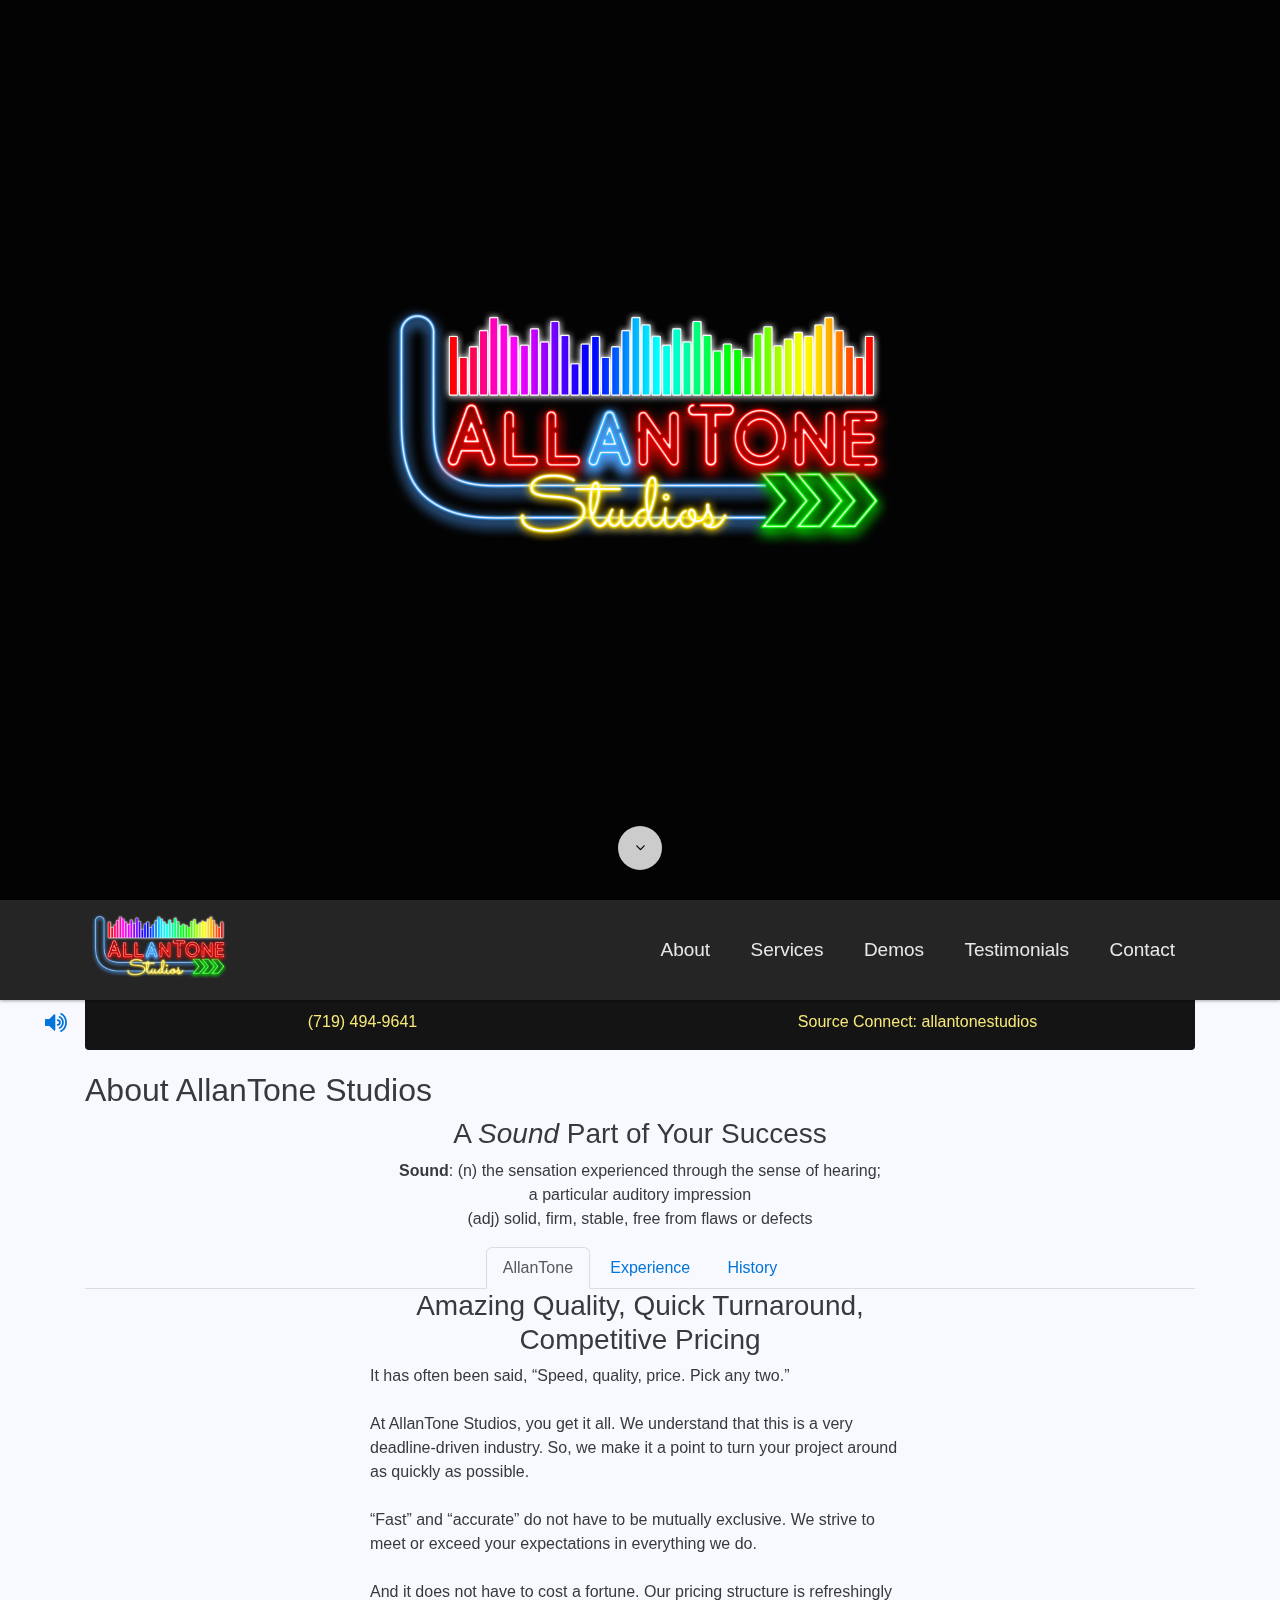
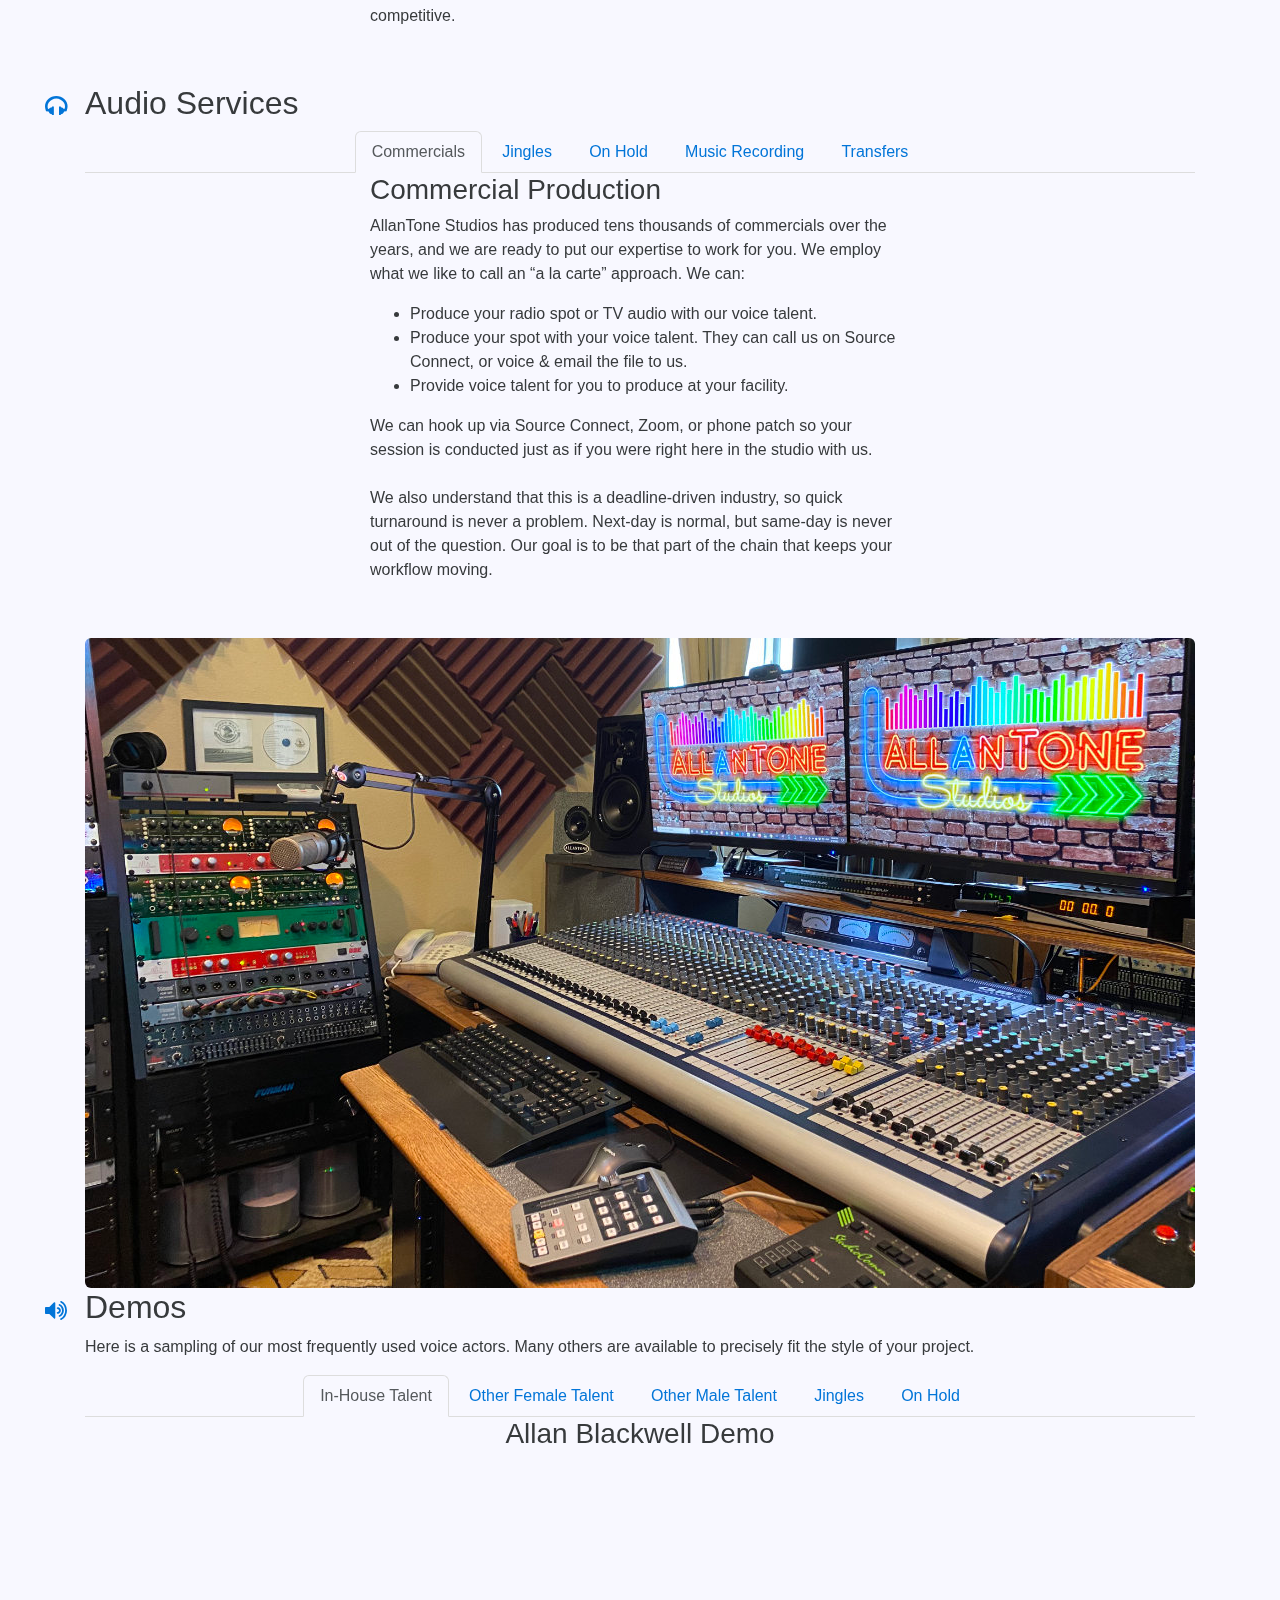
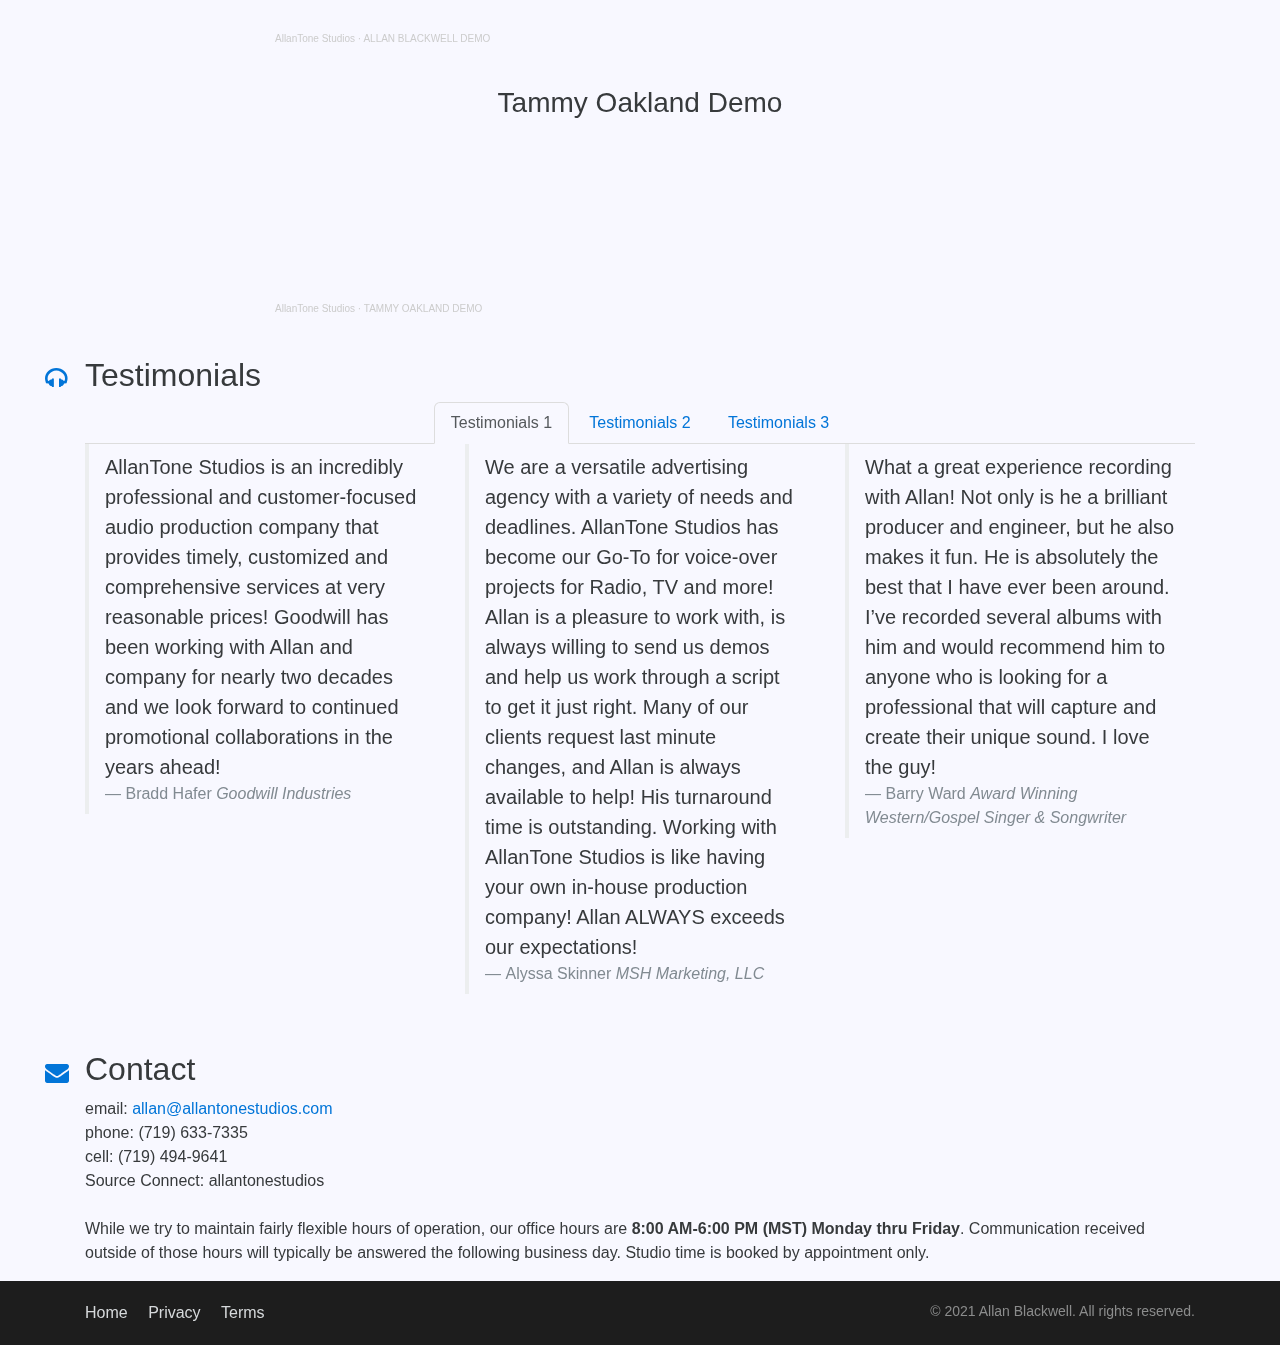
==== commit 33e5947b: "Increase contact bar contrast" ====
--- a/index.html
+++ b/index.html
@@ -50,21 +50,21 @@
 	<title>AllanTone Studios</title>
 
   <!-- Main Theme Stylesheet -->
-	<link rel="stylesheet" type="text/css" media="all" href="rw_common/themes/Foundry/consolidated.css?rwcache=639162805" />
+	<link rel="stylesheet" type="text/css" media="all" href="rw_common/themes/Foundry/consolidated.css?rwcache=639164821" />
 		
 
 	<!-- RapidWeaver Color Picker Stylesheet -->
 	
 
 	<!-- Plugin injected code -->
-			<link rel='stylesheet' type='text/css' media='all' href='rw_common/plugins/stacks/stacks.css?rwcache=639162805' />
-		<link rel='stylesheet' type='text/css' media='all' href='files/stacks_page_page0.css?rwcache=639162805' />
-        <script type='text/javascript' charset='utf-8' src='rw_common/plugins/stacks/jquery-2.2.4.min.js?rwcache=639162805'></script>
+			<link rel='stylesheet' type='text/css' media='all' href='rw_common/plugins/stacks/stacks.css?rwcache=639164821' />
+		<link rel='stylesheet' type='text/css' media='all' href='files/stacks_page_page0.css?rwcache=639164821' />
+        <script type='text/javascript' charset='utf-8' src='rw_common/plugins/stacks/jquery-2.2.4.min.js?rwcache=639164821'></script>
         
-        <link rel="stylesheet" href="rw_common/plugins/stacks/font-awesome.min.css?rwcache=639162805">
+        <link rel="stylesheet" href="rw_common/plugins/stacks/font-awesome.min.css?rwcache=639164821">
         
 		
-		<script type='text/javascript' charset='utf-8' src='files/stacks_page_page0.js?rwcache=639162805'></script>
+		<script type='text/javascript' charset='utf-8' src='files/stacks_page_page0.js?rwcache=639164821'></script>
         <meta name="formatter" content="Stacks v4.2.2 (5479)" >
 		<meta class="stacks4 stack version" id="com.elixir.stacks.foundryColumns" name="Columns" content="2.3.3.0">
 		<meta class="stacks4 stack version" id="com.elixir.stacks.foundryLinkedListItem" name="Item" content="2.3.3.0">
@@ -238,7 +238,7 @@
 	<!-- Column One -->
 	<div class="foundry_column foundry_column_one  col-xs-12 col-md-6 col-lg-6"><div class="inner_column_content"><div id='stacks_out_468' class='stacks_out'><div id='stacks_in_468' class='stacks_in com_elixir_stacks_foundryParagraph_stack'>
 
-<p class='foundry-paragraph-override text-info  text-info  text-xs-center '>
+<p class='foundry-paragraph-override color_picker  color_picker  text-xs-center '>
 
 	(719) 494-9641
 
@@ -252,7 +252,7 @@
 	<!-- Column Two -->
 	<div class="foundry_column foundry_column_two  col-xs-12 col-md-6 col-lg-6"><div class="inner_column_content"><div id='stacks_out_476' class='stacks_out'><div id='stacks_in_476' class='stacks_in com_elixir_stacks_foundryParagraph_stack'>
 
-<p class='foundry-paragraph-override text-info  text-info  text-xs-center '>
+<p class='foundry-paragraph-override color_picker  color_picker  text-xs-center '>
 
 	Source Connect:  allantonestudios
 
@@ -1316,16 +1316,16 @@
   </div>
 
   <!-- Base RapidWeaver Javascript -->
-  <script src="rw_common/themes/Foundry/javascript.js?rwcache=639162805"></script>
+  <script src="rw_common/themes/Foundry/javascript.js?rwcache=639164821"></script>
 
   <!-- Load jQuery -->
-  <script src="rw_common/themes/Foundry/js/jquery.min.js?rwcache=639162805"></script>
+  <script src="rw_common/themes/Foundry/js/jquery.min.js?rwcache=639164821"></script>
 
   <!-- Tether.js || used for tooltips -->
-	<script src="rw_common/themes/Foundry/js/tether.min.js?rwcache=639162805"></script>
+	<script src="rw_common/themes/Foundry/js/tether.min.js?rwcache=639164821"></script>
 
 	<!-- Latest compiled and minified JavaScript -->
-	<script src="rw_common/themes/Foundry/js/bootstrap.min.js?rwcache=639162805"></script>
+	<script src="rw_common/themes/Foundry/js/bootstrap.min.js?rwcache=639164821"></script>
 
 	<!-- Style variations -->
 	
--- a/rw_common/plugins/stacks/stacks.css
+++ b/rw_common/plugins/stacks/stacks.css
@@ -136,3 +136,19 @@
 
 
 
+
+
+
+
+
+
+
+
+
+
+
+
+
+
+
+
--- a/files/stacks_page_page0.css
+++ b/files/stacks_page_page0.css
@@ -5738,7 +5738,7 @@
 
 
 	#stacks_in_482 .banner {
-		background-color: #2C2C2E;
+		background-color: #141414;
 	}
 
 
@@ -5865,12 +5865,43 @@
 
 
 #stacks_in_473 {
-	padding: 5px 0px 0px 0px;
+	padding: 10px 0px 0px 0px;
 }
 
 
 
 /* Color picker style settings */
+
+
+#stacks_in_468 p {
+	color: rgba(246, 231, 119, 1.00);
+}
+
+#stacks_in_468 p a,
+#stacks_in_468 p a:visited {
+	color: rgba(246, 231, 119, 1.00);
+}
+
+#stacks_in_468 p a:hover,
+#stacks_in_468 p a:active {
+	color: rgba(246, 231, 119, 1.00);
+}
+
+/* Edit mode custom colors. */
+#stacks_in_468 .paragraph {
+	color: rgba(246, 231, 119, 1.00);
+}
+
+#stacks_in_468 .paragraph a,
+#stacks_in_468 .paragraph a:visited {
+	color: rgba(246, 231, 119, 1.00);
+}
+
+#stacks_in_468 .paragraph a:hover,
+#stacks_in_468 .paragraph a:active {
+	color: rgba(246, 231, 119, 1.00);
+}
+
 
 
 
@@ -5902,6 +5933,37 @@
 
 
 /* Color picker style settings */
+
+
+#stacks_in_476 p {
+	color: rgba(246, 231, 119, 1.00);
+}
+
+#stacks_in_476 p a,
+#stacks_in_476 p a:visited {
+	color: rgba(246, 231, 119, 1.00);
+}
+
+#stacks_in_476 p a:hover,
+#stacks_in_476 p a:active {
+	color: rgba(246, 231, 119, 1.00);
+}
+
+/* Edit mode custom colors. */
+#stacks_in_476 .paragraph {
+	color: rgba(246, 231, 119, 1.00);
+}
+
+#stacks_in_476 .paragraph a,
+#stacks_in_476 .paragraph a:visited {
+	color: rgba(246, 231, 119, 1.00);
+}
+
+#stacks_in_476 .paragraph a:hover,
+#stacks_in_476 .paragraph a:active {
+	color: rgba(246, 231, 119, 1.00);
+}
+
 
 
 
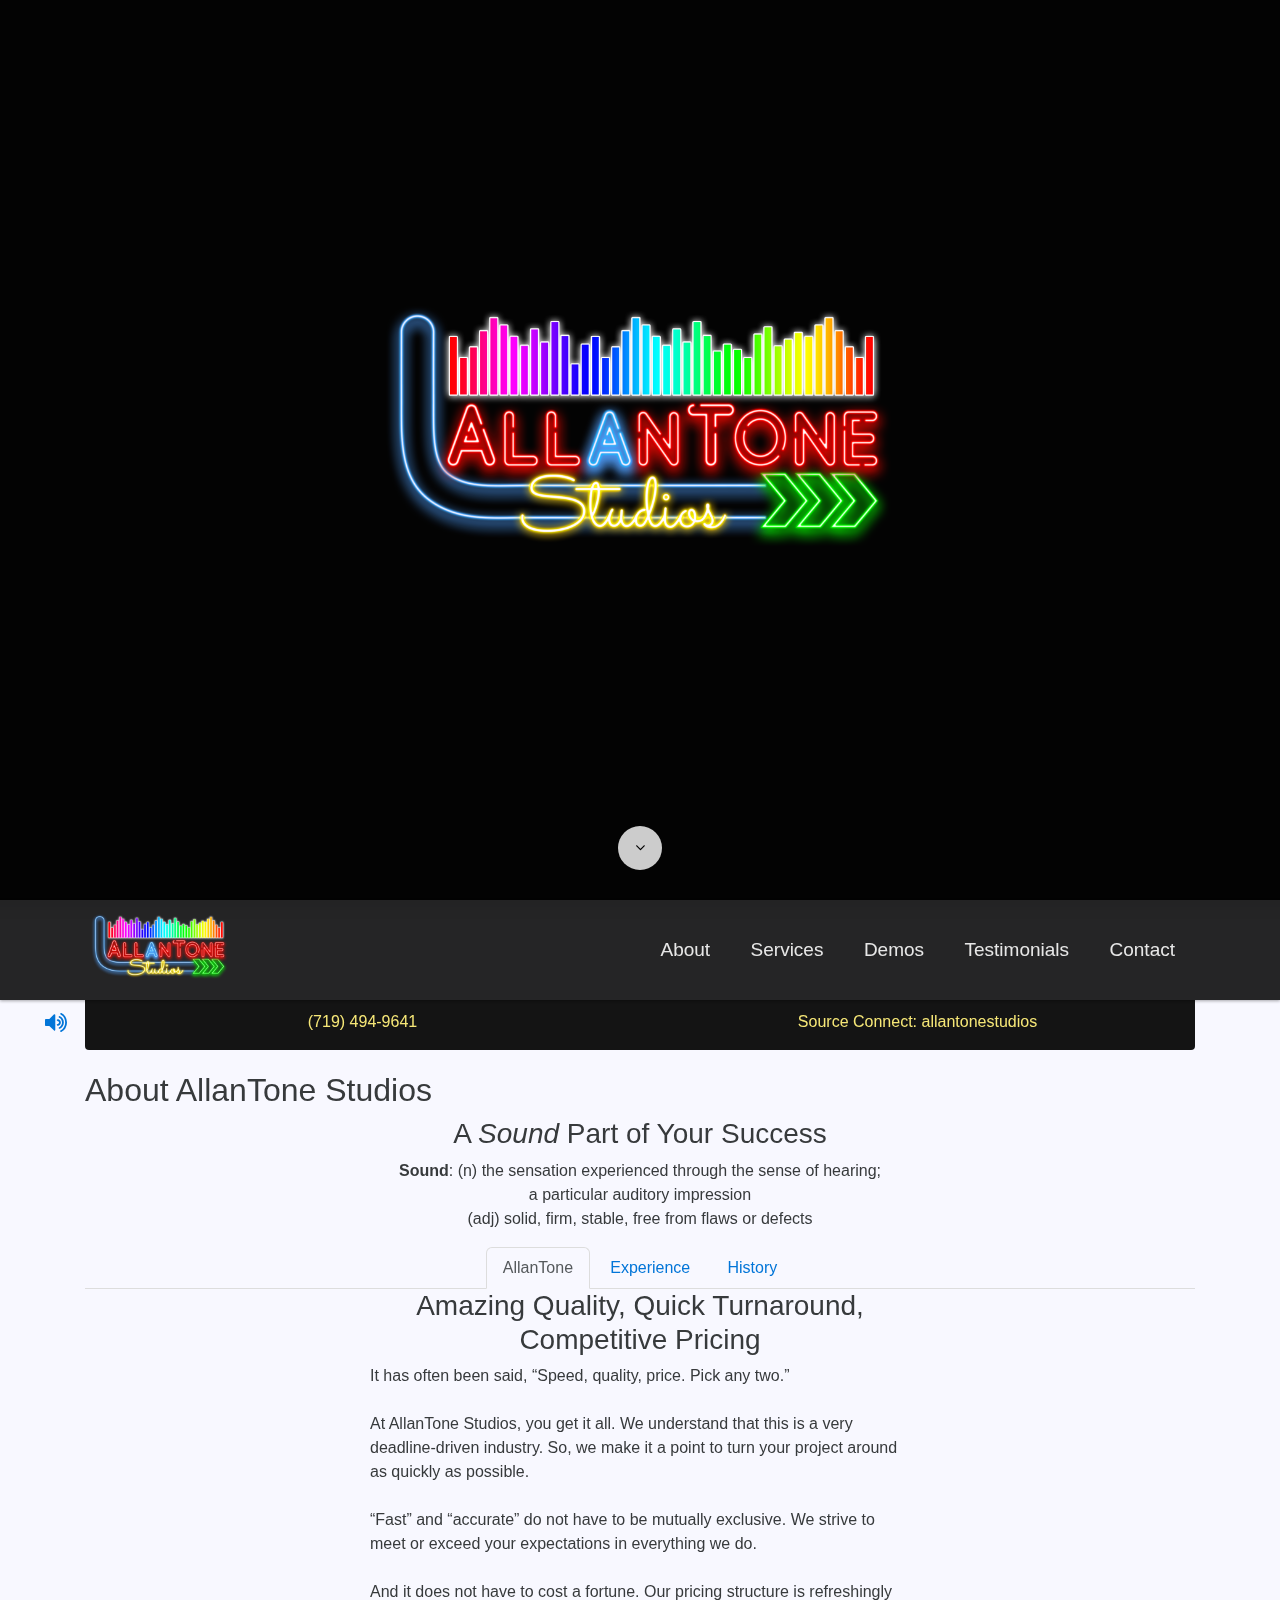
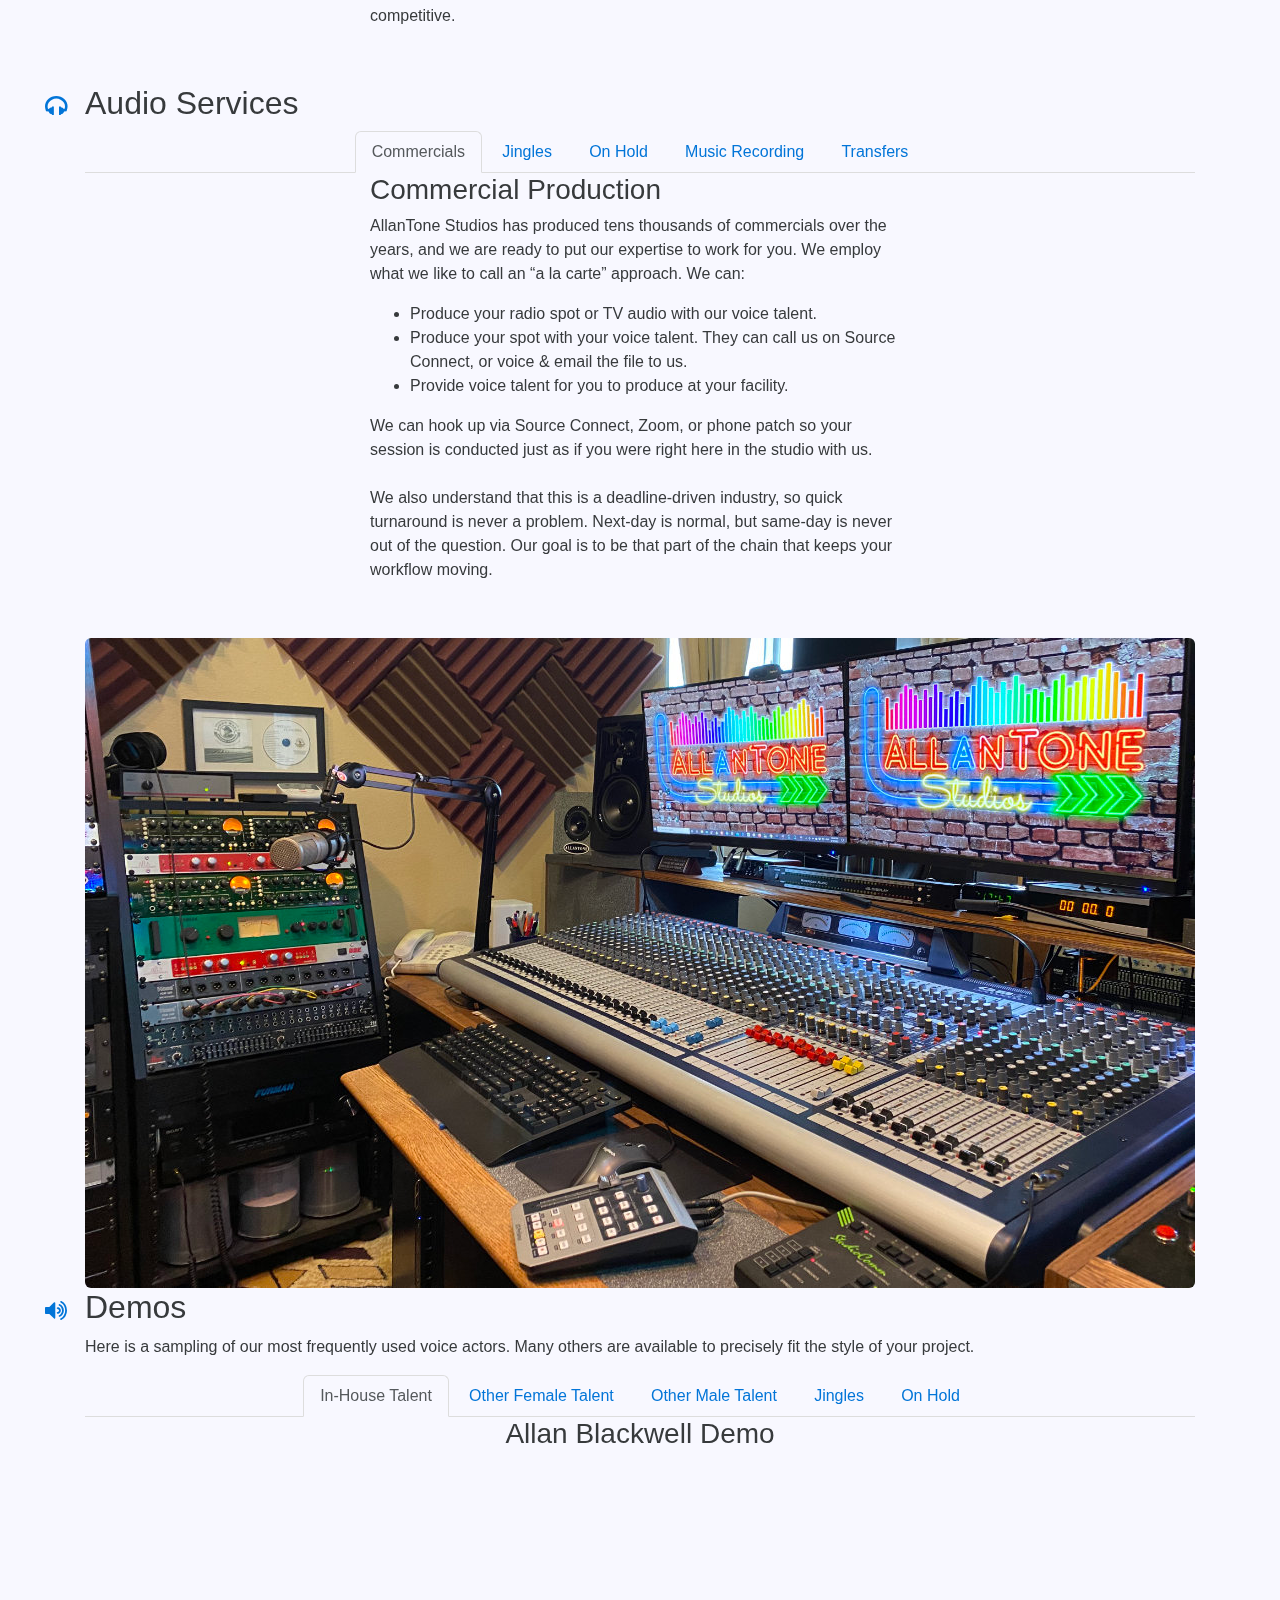
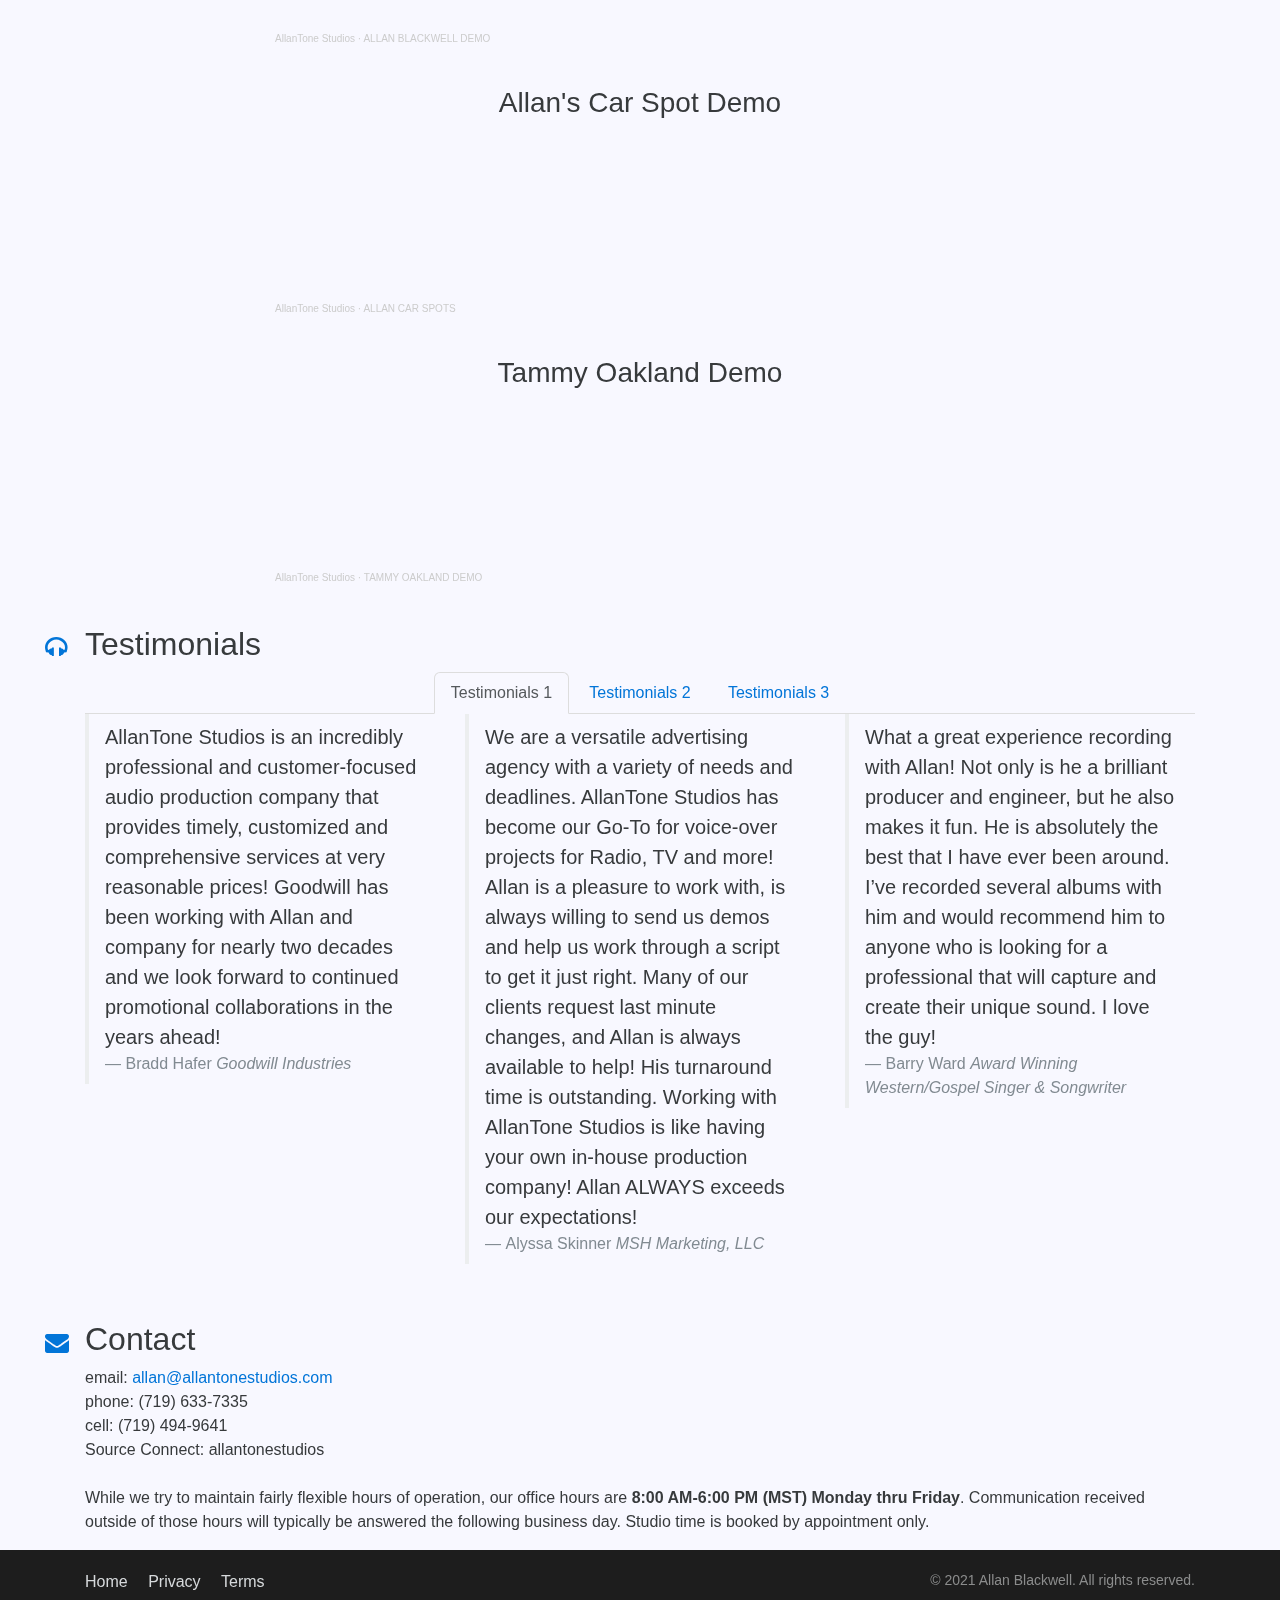
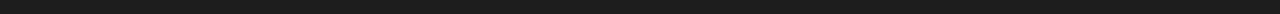
==== commit 26a8db01: "Publish car spot demo" ====
--- a/index.html
+++ b/index.html
@@ -50,21 +50,21 @@
 	<title>AllanTone Studios</title>
 
   <!-- Main Theme Stylesheet -->
-	<link rel="stylesheet" type="text/css" media="all" href="rw_common/themes/Foundry/consolidated.css?rwcache=639164821" />
+	<link rel="stylesheet" type="text/css" media="all" href="rw_common/themes/Foundry/consolidated.css?rwcache=639414248" />
 		
 
 	<!-- RapidWeaver Color Picker Stylesheet -->
 	
 
 	<!-- Plugin injected code -->
-			<link rel='stylesheet' type='text/css' media='all' href='rw_common/plugins/stacks/stacks.css?rwcache=639164821' />
-		<link rel='stylesheet' type='text/css' media='all' href='files/stacks_page_page0.css?rwcache=639164821' />
-        <script type='text/javascript' charset='utf-8' src='rw_common/plugins/stacks/jquery-2.2.4.min.js?rwcache=639164821'></script>
+			<link rel='stylesheet' type='text/css' media='all' href='rw_common/plugins/stacks/stacks.css?rwcache=639414248' />
+		<link rel='stylesheet' type='text/css' media='all' href='files/stacks_page_page0.css?rwcache=639414248' />
+        <script type='text/javascript' charset='utf-8' src='rw_common/plugins/stacks/jquery-2.2.4.min.js?rwcache=639414248'></script>
         
-        <link rel="stylesheet" href="rw_common/plugins/stacks/font-awesome.min.css?rwcache=639164821">
+        <link rel="stylesheet" href="rw_common/plugins/stacks/font-awesome.min.css?rwcache=639414248">
         
 		
-		<script type='text/javascript' charset='utf-8' src='files/stacks_page_page0.js?rwcache=639164821'></script>
+		<script type='text/javascript' charset='utf-8' src='files/stacks_page_page0.js?rwcache=639414248'></script>
         <meta name="formatter" content="Stacks v4.2.2 (5479)" >
 		<meta class="stacks4 stack version" id="com.elixir.stacks.foundryColumns" name="Columns" content="2.3.3.0">
 		<meta class="stacks4 stack version" id="com.elixir.stacks.foundryLinkedListItem" name="Item" content="2.3.3.0">
@@ -762,6 +762,31 @@
 
 
 </div>
+</div></div><div id='stacks_out_807' class='stacks_out'><div id='stacks_in_807' class='stacks_in com_elixir_stacks_foundryHeader_stack'>
+
+<div class="text-xs-center">
+	
+	<h4 class="theme_style  ">Allan's Car Spot Demo</h4>
+	
+</div>
+</div></div><div id='stacks_out_810' class='stacks_out'><div id='stacks_in_810' class='stacks_in com_elixir_stacks_foundryColumns_stack'>
+
+
+
+<div class="row   equal">
+
+
+	<!-- Column One -->
+	<div class="foundry_column foundry_column_one col-xs-12  col-lg-8 col-lg-offset-2 "><div class="inner_column_content"><div id='stacks_out_811' class='stacks_out'><div id='stacks_in_811' class='stacks_in html_stack'><iframe width="100%" height="166" scrolling="no" frameborder="no" allow="autoplay" src="https://w.soundcloud.com/player/?url=https%3A//api.soundcloud.com/tracks/1022809450&color=%23ff5500&auto_play=false&hide_related=true&show_comments=false&show_user=true&show_reposts=false&show_teaser=false"></iframe><div style="font-size: 10px; color: #cccccc;line-break: anywhere;word-break: normal;overflow: hidden;white-space: nowrap;text-overflow: ellipsis; font-family: Interstate,Lucida Grande,Lucida Sans Unicode,Lucida Sans,Garuda,Verdana,Tahoma,sans-serif;font-weight: 100;"><a href="https://soundcloud.com/allantonestudios" title="AllanTone Studios" target="_blank" style="color: #cccccc; text-decoration: none;">AllanTone Studios</a> · <a href="https://soundcloud.com/allantonestudios/allan-car-spots" title="ALLAN CAR SPOTS" target="_blank" style="color: #cccccc; text-decoration: none;">ALLAN CAR SPOTS</a></div></div></div></div></div>
+
+
+
+
+
+
+
+
+</div>
 </div></div><div id='stacks_out_643' class='stacks_out'><div id='stacks_in_643' class='stacks_in com_elixir_stacks_foundryHeader_stack'>
 
 <div class="text-xs-center">
@@ -942,7 +967,7 @@
 
 
 	<!-- Column One -->
-	<div class="foundry_column foundry_column_one col-xs-12 col-md-6 col-md-offset-3  col-lg-8 col-lg-offset-2 "><div class="inner_column_content"><div id='stacks_out_730' class='stacks_out'><div id='stacks_in_730' class='stacks_in html_stack'><iframe width="100%" height="166" scrolling="no" frameborder="no" allow="autoplay" src="https://w.soundcloud.com/player/?url=https%3A//api.soundcloud.com/tracks/1015627477&color=%23ff5500&auto_play=false&hide_related=true&show_comments=false&show_user=true&show_reposts=false&show_teaser=false"></iframe><div style="font-size: 10px; color: #cccccc;line-break: anywhere;word-break: normal;overflow: hidden;white-space: nowrap;text-overflow: ellipsis; font-family: Interstate,Lucida Grande,Lucida Sans Unicode,Lucida Sans,Garuda,Verdana,Tahoma,sans-serif;font-weight: 100;"><a href="https://soundcloud.com/allantonestudios" title="AllanTone Studios" target="_blank" style="color: #cccccc; text-decoration: none;">AllanTone Studios</a> · <a href="https://soundcloud.com/allantonestudios/jingle-demo" title="JINGLE-DEMO" target="_blank" style="color: #cccccc; text-decoration: none;">JINGLE-DEMO</a></div></div></div></div></div>
+	<div class="foundry_column foundry_column_one col-xs-12  col-lg-8 col-lg-offset-2 "><div class="inner_column_content"><div id='stacks_out_730' class='stacks_out'><div id='stacks_in_730' class='stacks_in html_stack'><iframe width="100%" height="166" scrolling="no" frameborder="no" allow="autoplay" src="https://w.soundcloud.com/player/?url=https%3A//api.soundcloud.com/tracks/1015627477&color=%23ff5500&auto_play=false&hide_related=true&show_comments=false&show_user=true&show_reposts=false&show_teaser=false"></iframe><div style="font-size: 10px; color: #cccccc;line-break: anywhere;word-break: normal;overflow: hidden;white-space: nowrap;text-overflow: ellipsis; font-family: Interstate,Lucida Grande,Lucida Sans Unicode,Lucida Sans,Garuda,Verdana,Tahoma,sans-serif;font-weight: 100;"><a href="https://soundcloud.com/allantonestudios" title="AllanTone Studios" target="_blank" style="color: #cccccc; text-decoration: none;">AllanTone Studios</a> · <a href="https://soundcloud.com/allantonestudios/jingle-demo" title="JINGLE-DEMO" target="_blank" style="color: #cccccc; text-decoration: none;">JINGLE-DEMO</a></div></div></div></div></div>
 
 
 
@@ -972,7 +997,7 @@
 
 
 	<!-- Column One -->
-	<div class="foundry_column foundry_column_one col-xs-12 col-md-6 col-md-offset-3  col-lg-8 col-lg-offset-2 "><div class="inner_column_content"><div id='stacks_out_728' class='stacks_out'><div id='stacks_in_728' class='stacks_in html_stack'><iframe width="100%" height="166" scrolling="no" frameborder="no" allow="autoplay" src="https://w.soundcloud.com/player/?url=https%3A//api.soundcloud.com/tracks/1015628536&color=%23ff5500&auto_play=false&hide_related=true&show_comments=false&show_user=true&show_reposts=false&show_teaser=false"></iframe><div style="font-size: 10px; color: #cccccc;line-break: anywhere;word-break: normal;overflow: hidden;white-space: nowrap;text-overflow: ellipsis; font-family: Interstate,Lucida Grande,Lucida Sans Unicode,Lucida Sans,Garuda,Verdana,Tahoma,sans-serif;font-weight: 100;"><a href="https://soundcloud.com/allantonestudios" title="AllanTone Studios" target="_blank" style="color: #cccccc; text-decoration: none;">AllanTone Studios</a> · <a href="https://soundcloud.com/allantonestudios/phonehold" title="PHONE HOLD DEMO" target="_blank" style="color: #cccccc; text-decoration: none;">PHONE HOLD DEMO</a></div></div></div></div></div>
+	<div class="foundry_column foundry_column_one col-xs-12  col-lg-8 col-lg-offset-2 "><div class="inner_column_content"><div id='stacks_out_728' class='stacks_out'><div id='stacks_in_728' class='stacks_in html_stack'><iframe width="100%" height="166" scrolling="no" frameborder="no" allow="autoplay" src="https://w.soundcloud.com/player/?url=https%3A//api.soundcloud.com/tracks/1015628536&color=%23ff5500&auto_play=false&hide_related=true&show_comments=false&show_user=true&show_reposts=false&show_teaser=false"></iframe><div style="font-size: 10px; color: #cccccc;line-break: anywhere;word-break: normal;overflow: hidden;white-space: nowrap;text-overflow: ellipsis; font-family: Interstate,Lucida Grande,Lucida Sans Unicode,Lucida Sans,Garuda,Verdana,Tahoma,sans-serif;font-weight: 100;"><a href="https://soundcloud.com/allantonestudios" title="AllanTone Studios" target="_blank" style="color: #cccccc; text-decoration: none;">AllanTone Studios</a> · <a href="https://soundcloud.com/allantonestudios/phonehold" title="PHONE HOLD DEMO" target="_blank" style="color: #cccccc; text-decoration: none;">PHONE HOLD DEMO</a></div></div></div></div></div>
 
 
 
@@ -1316,16 +1341,16 @@
   </div>
 
   <!-- Base RapidWeaver Javascript -->
-  <script src="rw_common/themes/Foundry/javascript.js?rwcache=639164821"></script>
+  <script src="rw_common/themes/Foundry/javascript.js?rwcache=639414248"></script>
 
   <!-- Load jQuery -->
-  <script src="rw_common/themes/Foundry/js/jquery.min.js?rwcache=639164821"></script>
+  <script src="rw_common/themes/Foundry/js/jquery.min.js?rwcache=639414248"></script>
 
   <!-- Tether.js || used for tooltips -->
-	<script src="rw_common/themes/Foundry/js/tether.min.js?rwcache=639164821"></script>
+	<script src="rw_common/themes/Foundry/js/tether.min.js?rwcache=639414248"></script>
 
 	<!-- Latest compiled and minified JavaScript -->
-	<script src="rw_common/themes/Foundry/js/bootstrap.min.js?rwcache=639164821"></script>
+	<script src="rw_common/themes/Foundry/js/bootstrap.min.js?rwcache=639414248"></script>
 
 	<!-- Style variations -->
 	
--- a/rw_common/plugins/stacks/stacks.css
+++ b/rw_common/plugins/stacks/stacks.css
@@ -136,19 +136,3 @@
 
 
 
-
-
-
-
-
-
-
-
-
-
-
-
-
-
-
-
--- a/files/stacks_page_page0.css
+++ b/files/stacks_page_page0.css
@@ -7464,6 +7464,87 @@
 
 
 
+#stacks_in_807 h4 {
+	
+	font-style: normal;
+
+	
+	
+	letter-spacing: 0px;
+	
+}
+
+
+
+
+
+
+
+
+
+
+
+#stacks_in_807 a.foundry-header-linked,
+#stacks_in_807 a.foundry-header-linked:visited {
+	color: rgba(3, 118, 216, 1.00);
+	cursor: pointer;
+	text-decoration: none;
+}
+
+#stacks_in_807 a.foundry-header-linked:hover,
+#stacks_in_807 a.foundry-header-linked:active {
+	color: rgba(5, 116, 216, 1.00);
+	text-decoration: none;
+}
+
+
+
+@media (max-width: 47.9375em) {
+	/* iPhone */
+	#stacks_in_810 .foundry_column {
+		margin-bottom: 20px;
+	}
+}
+
+@media (min-width: 48em) and (max-width: 61.9em) {
+	/* iPad */
+	#stacks_in_810 .foundry_column {
+		margin-bottom: 40px;
+	}
+}
+
+@media (min-width: 62em) {
+	/* Desktop */
+	#stacks_in_810 .foundry_column {
+		margin-bottom: 40px;
+	}
+}
+
+
+/* CSS for removing gutters if option is enabled. */
+#stacks_in_810 .row.no-gutters {
+	margin-right: 0;
+	margin-left: 0;
+  }
+  
+  #stacks_in_810 .row.no-gutters > [class^="col-"],
+  #stacks_in_810 .row.no-gutters > [class*=" col-"] {
+	padding-right: 0;
+	padding-left: 0;
+  }
+  
+
+
+
+
+
+
+
+
+
+
+
+
 #stacks_in_643 h4 {
 	
 	font-style: normal;
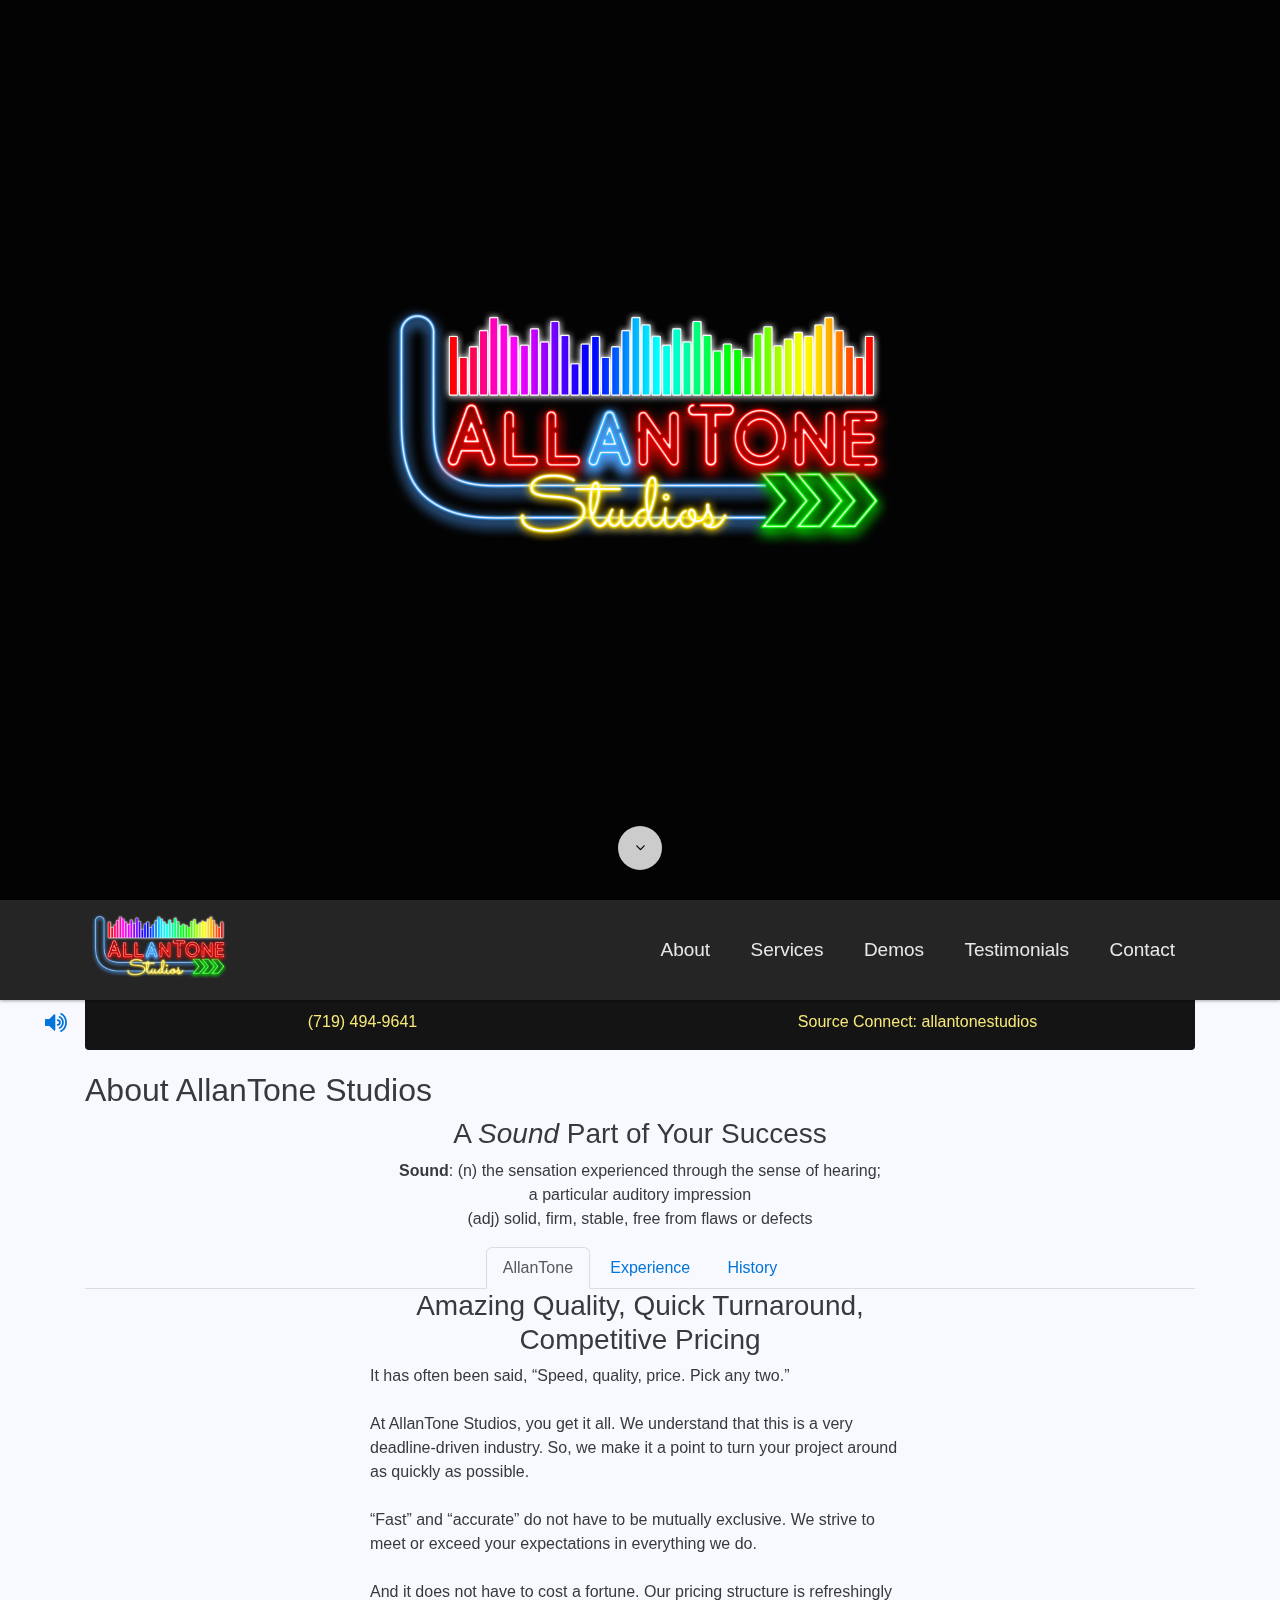
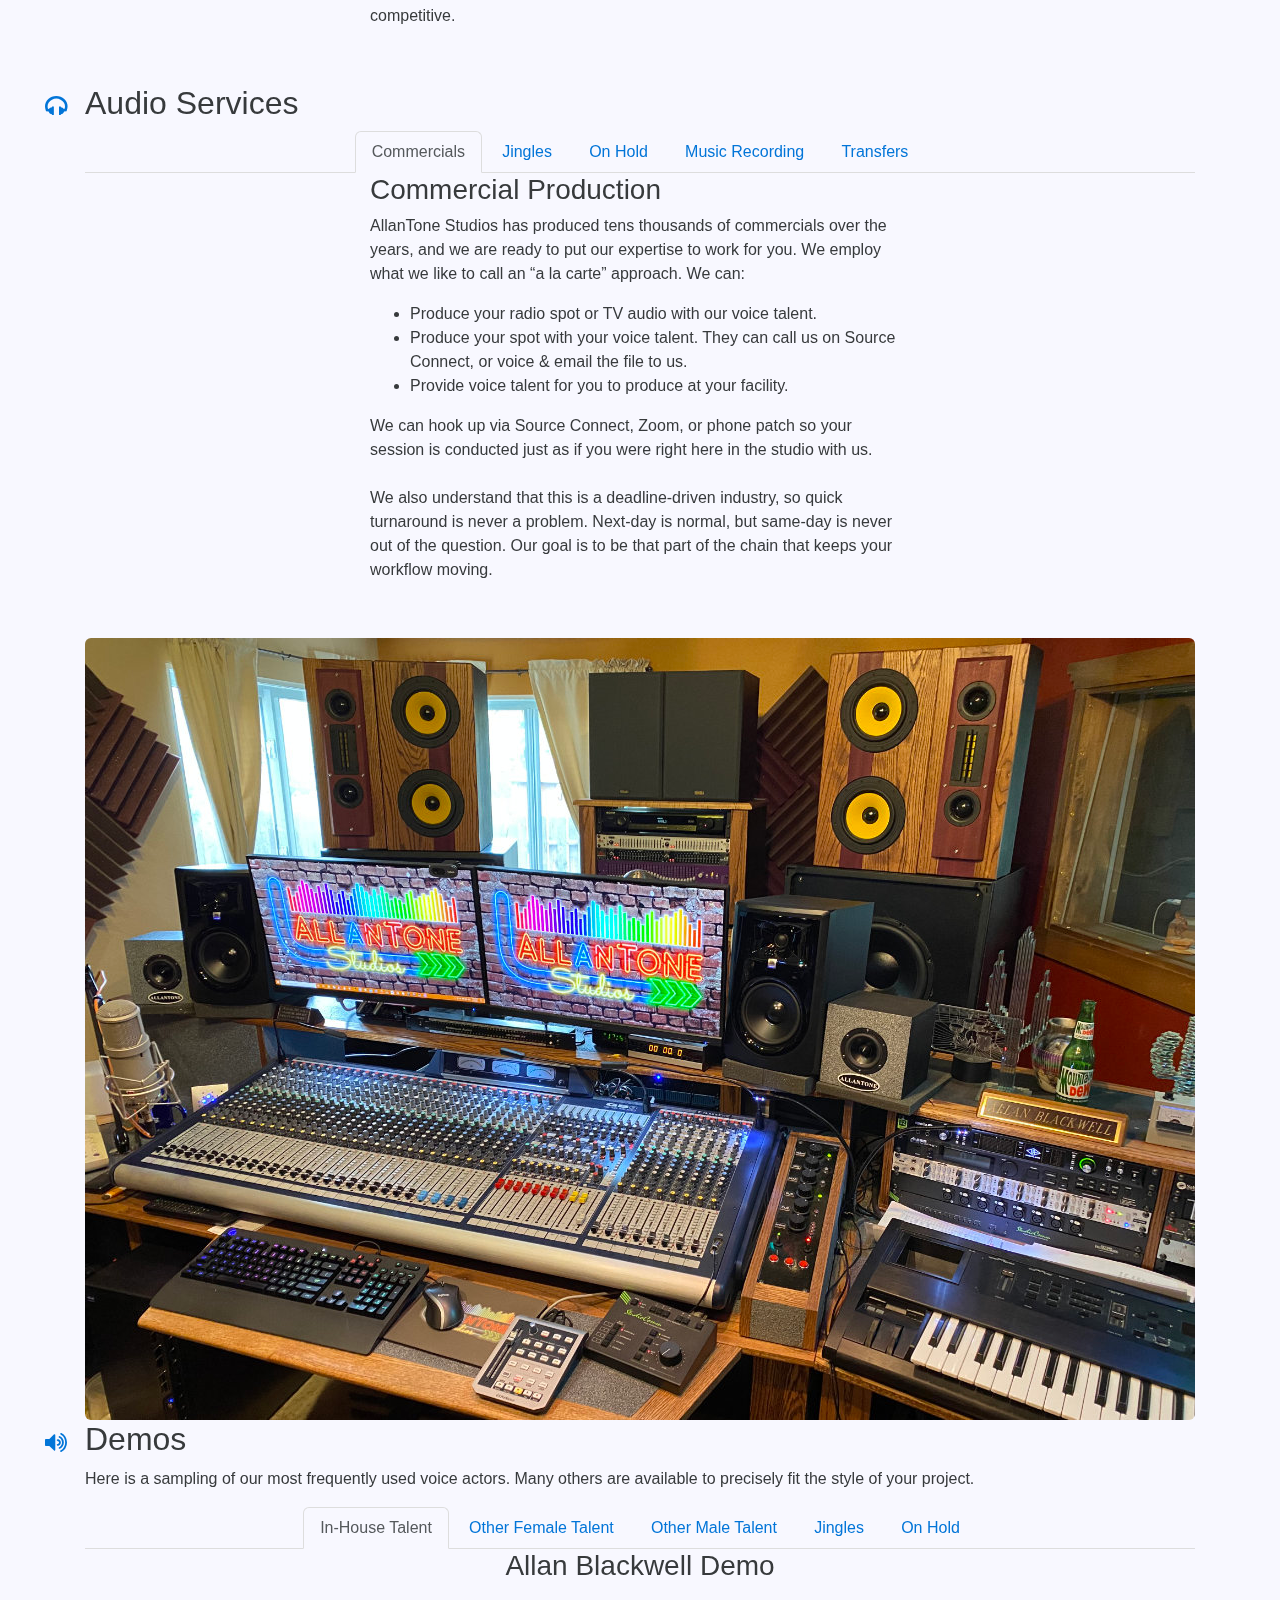
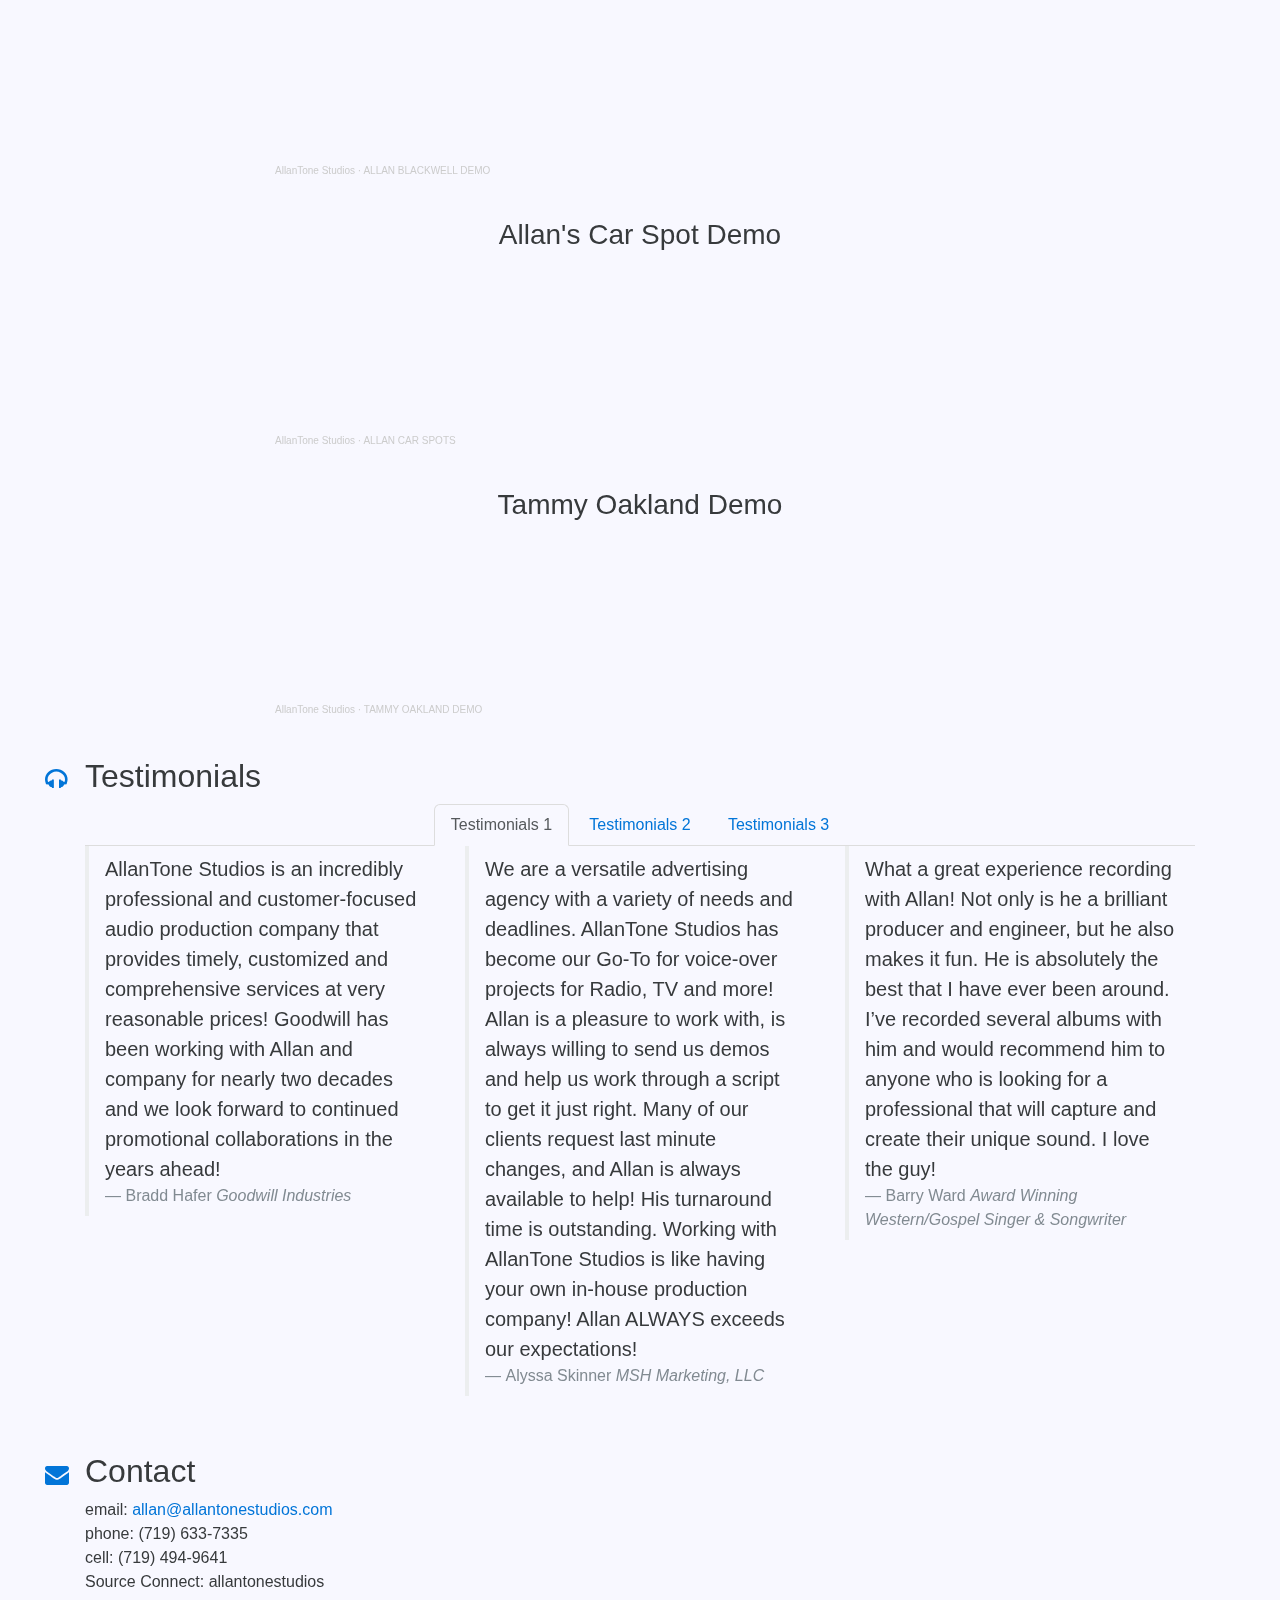
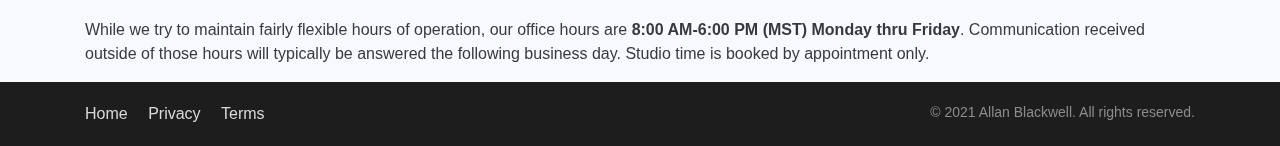
==== commit 1d4d19f5: "Update console photo." ====
--- a/index.html
+++ b/index.html
@@ -50,21 +50,21 @@
 	<title>AllanTone Studios</title>
 
   <!-- Main Theme Stylesheet -->
-	<link rel="stylesheet" type="text/css" media="all" href="rw_common/themes/Foundry/consolidated.css?rwcache=639414248" />
+	<link rel="stylesheet" type="text/css" media="all" href="rw_common/themes/Foundry/consolidated.css?rwcache=644359718" />
 		
 
 	<!-- RapidWeaver Color Picker Stylesheet -->
 	
 
 	<!-- Plugin injected code -->
-			<link rel='stylesheet' type='text/css' media='all' href='rw_common/plugins/stacks/stacks.css?rwcache=639414248' />
-		<link rel='stylesheet' type='text/css' media='all' href='files/stacks_page_page0.css?rwcache=639414248' />
-        <script type='text/javascript' charset='utf-8' src='rw_common/plugins/stacks/jquery-2.2.4.min.js?rwcache=639414248'></script>
+			<link rel='stylesheet' type='text/css' media='all' href='rw_common/plugins/stacks/stacks.css?rwcache=644359718' />
+		<link rel='stylesheet' type='text/css' media='all' href='files/stacks_page_page0.css?rwcache=644359718' />
+        <script type='text/javascript' charset='utf-8' src='rw_common/plugins/stacks/jquery-2.2.4.min.js?rwcache=644359718'></script>
         
-        <link rel="stylesheet" href="rw_common/plugins/stacks/font-awesome.min.css?rwcache=639414248">
+        <link rel="stylesheet" href="rw_common/plugins/stacks/font-awesome.min.css?rwcache=644359718">
         
 		
-		<script type='text/javascript' charset='utf-8' src='files/stacks_page_page0.js?rwcache=639414248'></script>
+		<script type='text/javascript' charset='utf-8' src='files/stacks_page_page0.js?rwcache=644359718'></script>
         <meta name="formatter" content="Stacks v4.2.2 (5479)" >
 		<meta class="stacks4 stack version" id="com.elixir.stacks.foundryColumns" name="Columns" content="2.3.3.0">
 		<meta class="stacks4 stack version" id="com.elixir.stacks.foundryLinkedListItem" name="Item" content="2.3.3.0">
@@ -691,7 +691,7 @@
   </div>
 </div></div><div id='stacks_out_797' class='stacks_out'><div id='stacks_in_797' class='stacks_in image_stack'>
 <div class='centered_image' >
-    <img class='imageStyle' src='files/stacks-image-29833c8.jpg' alt='Stacks Image 798' />
+    <img class='imageStyle' src='files/stacks-image-3d355aa.jpg' alt='Stacks Image 798' />
 </div>
 
 </div></div><div id='stacks_out_328' class='stacks_out'><div id='stacks_in_328' class='stacks_in com_elixir_stacks_foundryAnchor_stack'>
@@ -1341,16 +1341,16 @@
   </div>
 
   <!-- Base RapidWeaver Javascript -->
-  <script src="rw_common/themes/Foundry/javascript.js?rwcache=639414248"></script>
+  <script src="rw_common/themes/Foundry/javascript.js?rwcache=644359718"></script>
 
   <!-- Load jQuery -->
-  <script src="rw_common/themes/Foundry/js/jquery.min.js?rwcache=639414248"></script>
+  <script src="rw_common/themes/Foundry/js/jquery.min.js?rwcache=644359718"></script>
 
   <!-- Tether.js || used for tooltips -->
-	<script src="rw_common/themes/Foundry/js/tether.min.js?rwcache=639414248"></script>
+	<script src="rw_common/themes/Foundry/js/tether.min.js?rwcache=644359718"></script>
 
 	<!-- Latest compiled and minified JavaScript -->
-	<script src="rw_common/themes/Foundry/js/bootstrap.min.js?rwcache=639414248"></script>
+	<script src="rw_common/themes/Foundry/js/bootstrap.min.js?rwcache=644359718"></script>
 
 	<!-- Style variations -->
 	
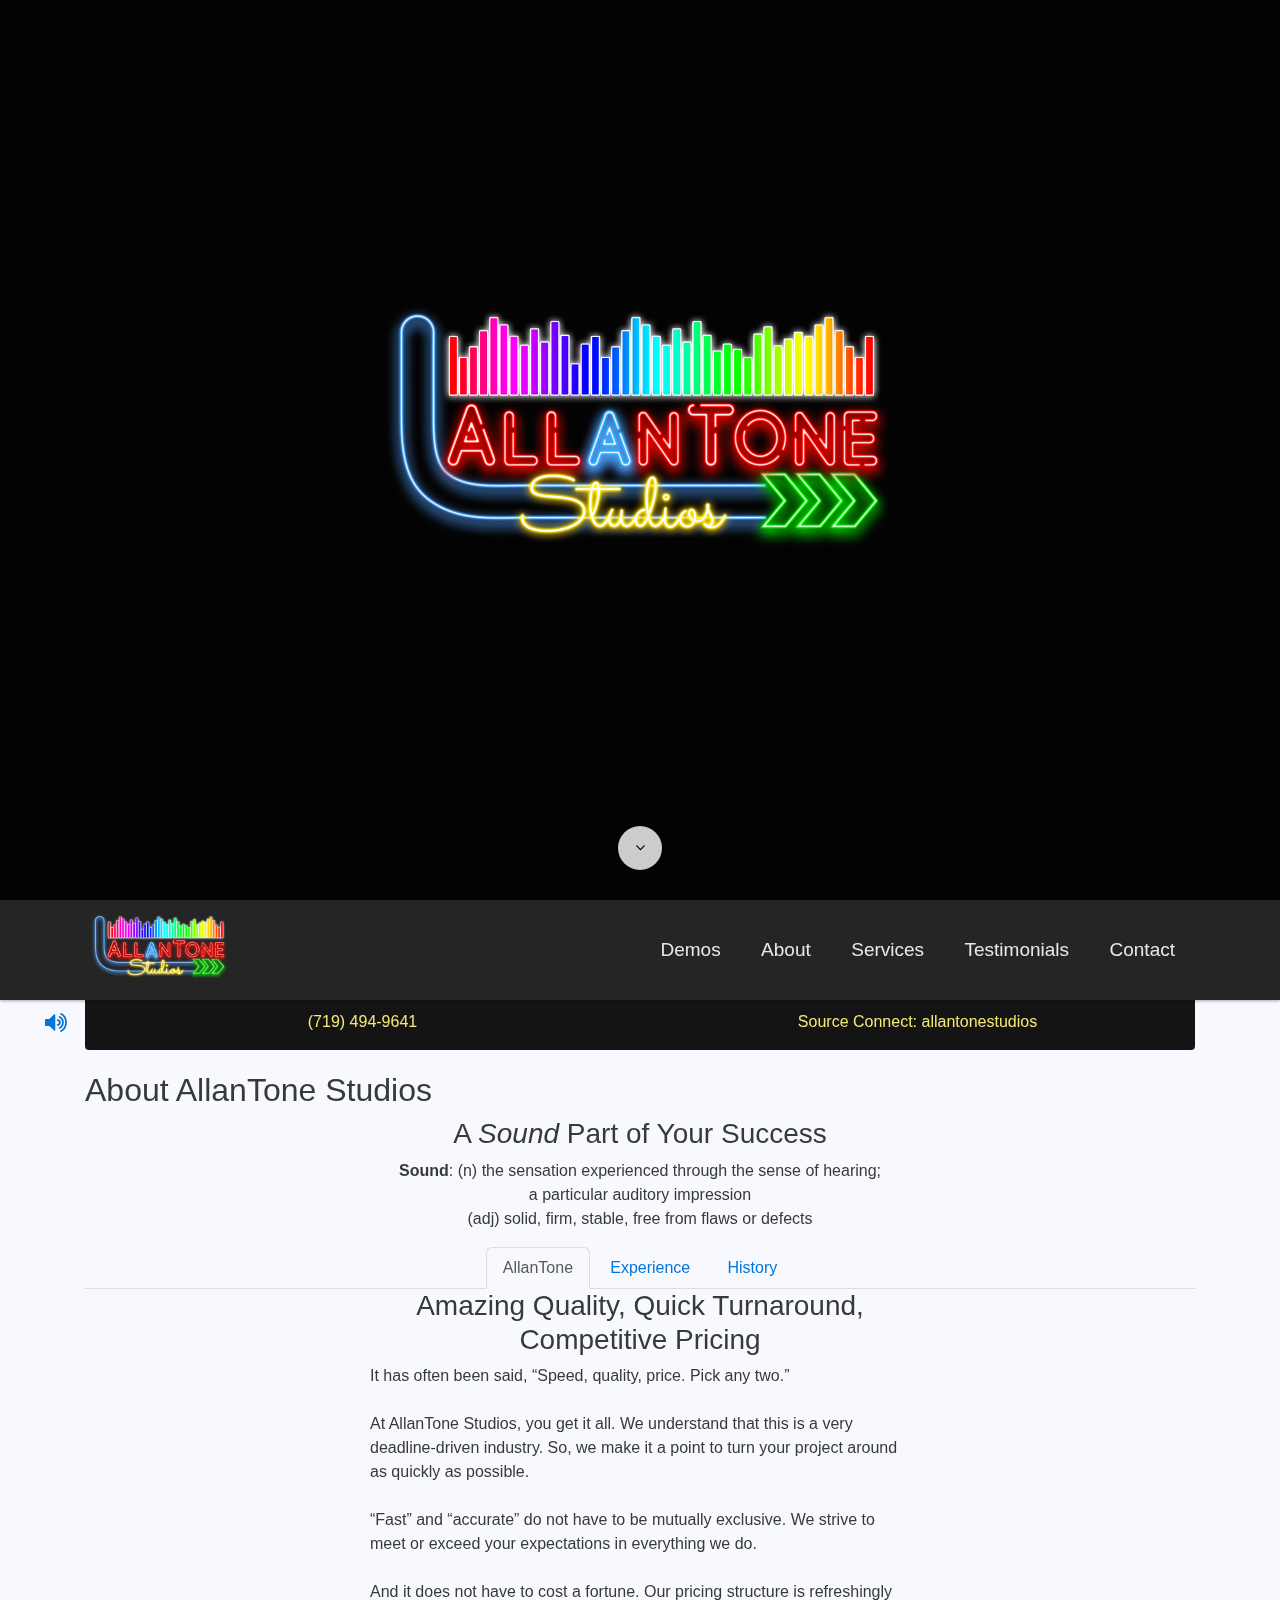
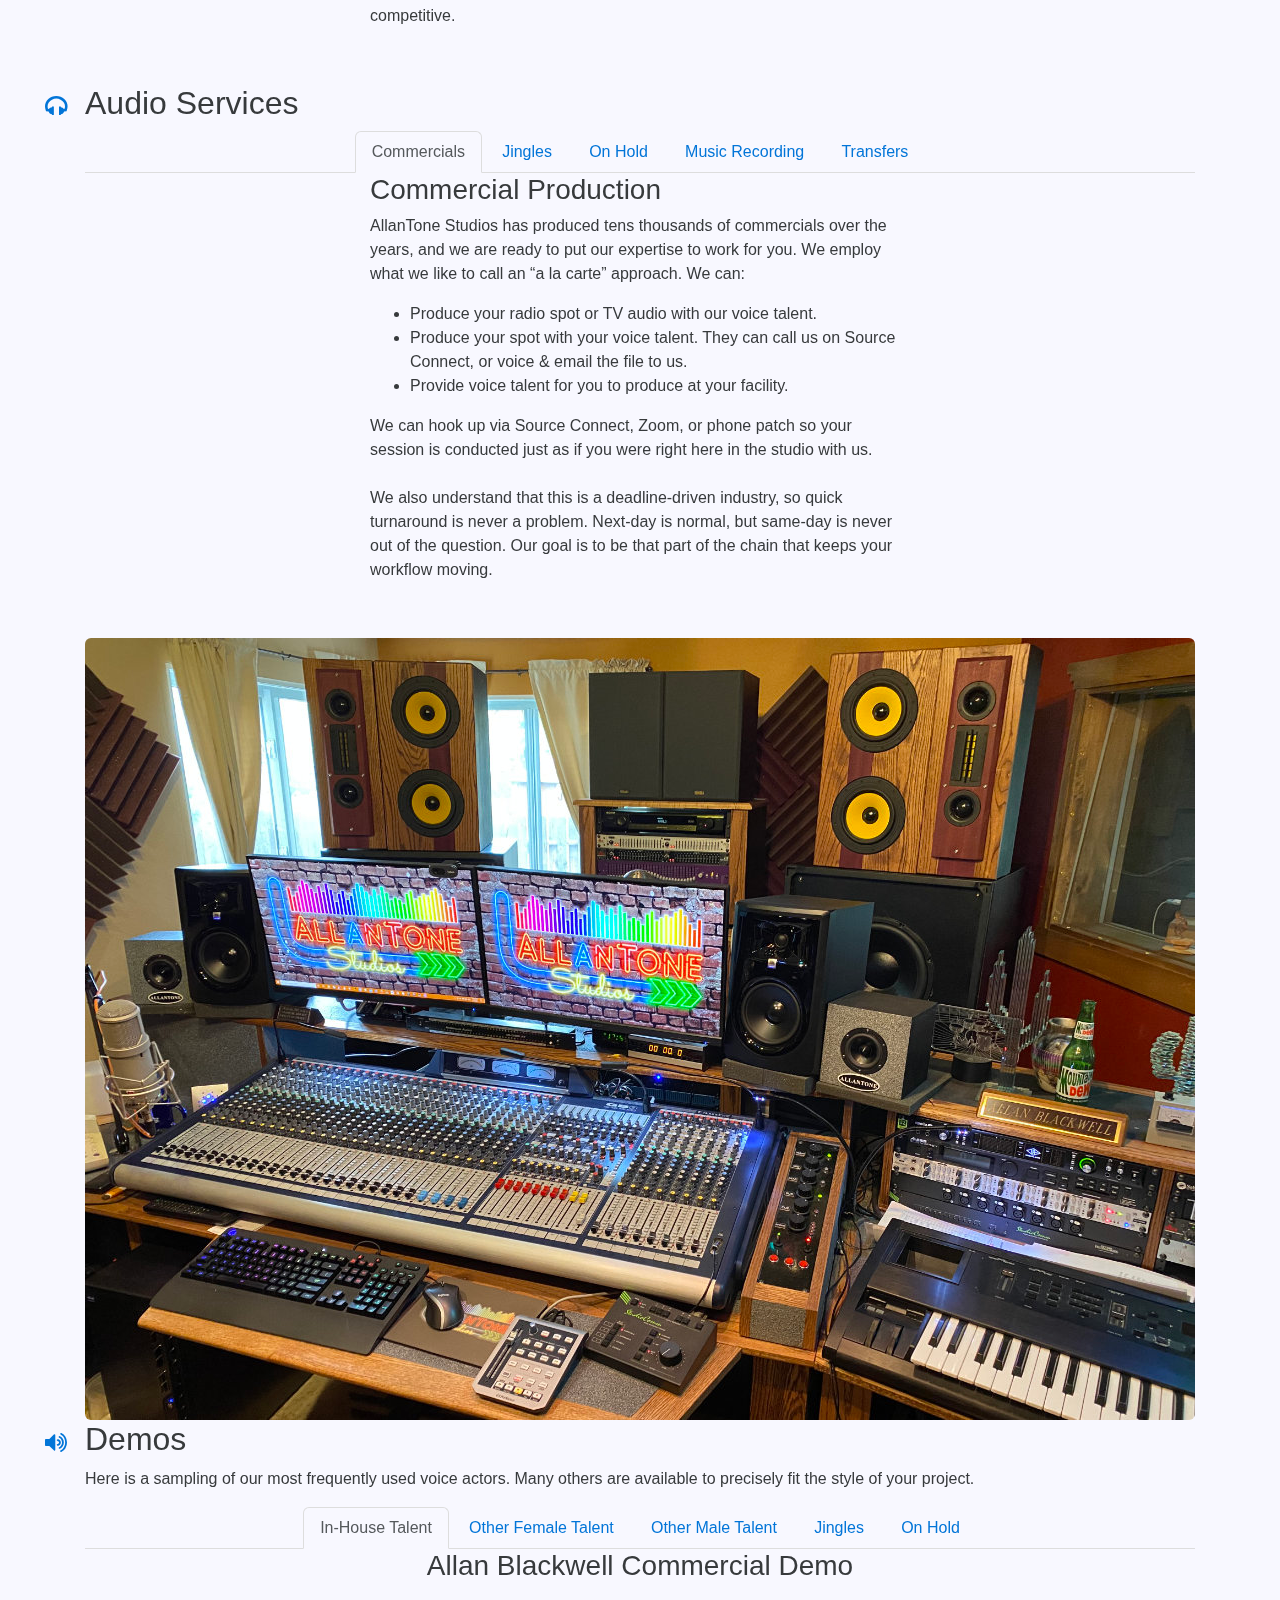
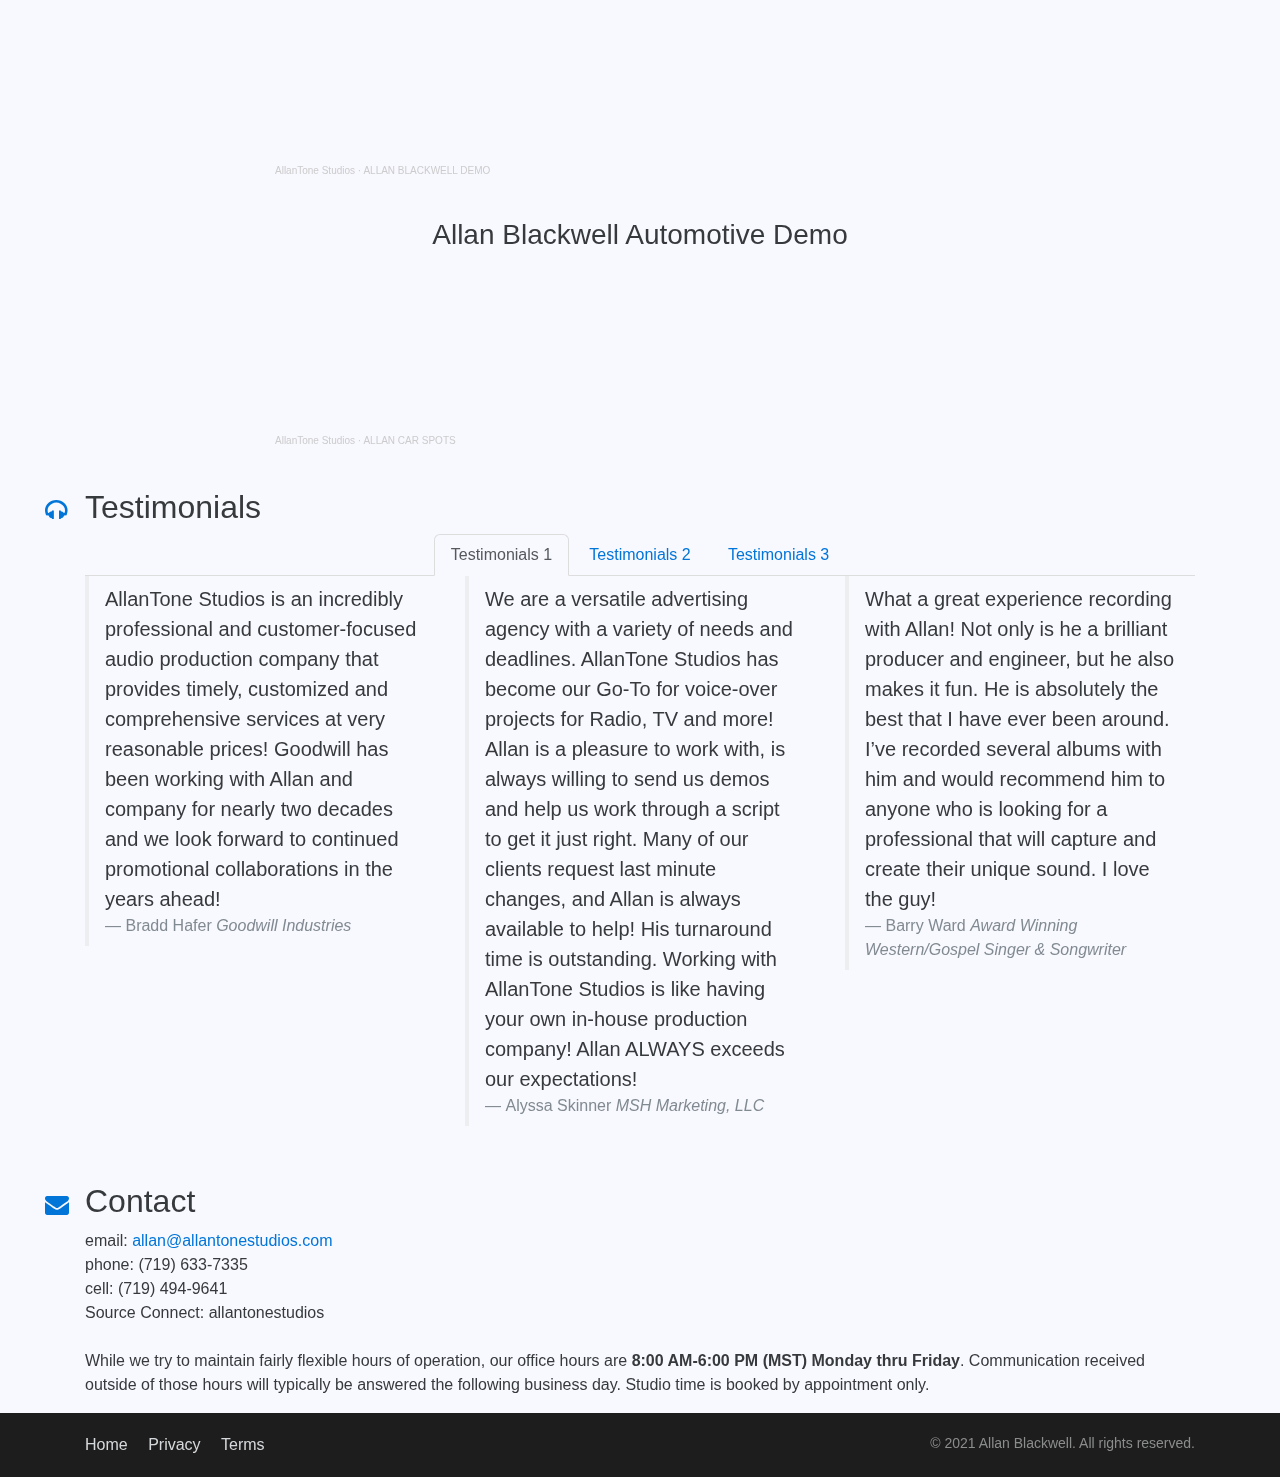
==== commit 8da6caa8: "Update Allan's demos and move Tammy's demo." ====
--- a/index.html
+++ b/index.html
@@ -50,41 +50,41 @@
 	<title>AllanTone Studios</title>
 
   <!-- Main Theme Stylesheet -->
-	<link rel="stylesheet" type="text/css" media="all" href="rw_common/themes/Foundry/consolidated.css?rwcache=644359718" />
+	<link rel="stylesheet" type="text/css" media="all" href="rw_common/themes/Foundry/consolidated.css?rwcache=740079898" />
 		
 
 	<!-- RapidWeaver Color Picker Stylesheet -->
 	
 
 	<!-- Plugin injected code -->
-			<link rel='stylesheet' type='text/css' media='all' href='rw_common/plugins/stacks/stacks.css?rwcache=644359718' />
-		<link rel='stylesheet' type='text/css' media='all' href='files/stacks_page_page0.css?rwcache=644359718' />
-        <script type='text/javascript' charset='utf-8' src='rw_common/plugins/stacks/jquery-2.2.4.min.js?rwcache=644359718'></script>
+			<link rel='stylesheet' type='text/css' media='all' href='rw_common/plugins/stacks/stacks.css?rwcache=740079898' />
+		<link rel='stylesheet' type='text/css' media='all' href='files/stacks_page_page0.css?rwcache=740079898' />
+        <script type='text/javascript' charset='utf-8' src='rw_common/plugins/stacks/jquery-2.2.4.min.js?rwcache=740079898'></script>
         
-        <link rel="stylesheet" href="rw_common/plugins/stacks/font-awesome.min.css?rwcache=644359718">
+        <link rel="stylesheet" href="rw_common/plugins/stacks/font-awesome.min.css?rwcache=740079898">
         
 		
-		<script type='text/javascript' charset='utf-8' src='files/stacks_page_page0.js?rwcache=644359718'></script>
-        <meta name="formatter" content="Stacks v4.2.2 (5479)" >
-		<meta class="stacks4 stack version" id="com.elixir.stacks.foundryColumns" name="Columns" content="2.3.3.0">
-		<meta class="stacks4 stack version" id="com.elixir.stacks.foundryLinkedListItem" name="Item" content="2.3.3.0">
-		<meta class="stacks4 stack version" id="com.elixir.stacks.foundry" name="Foundry" content="2.3.3.0">
-		<meta class="stacks4 stack version" id="com.elixir.stacks.foundryBanner" name="Banner" content="2.3.3.0">
-		<meta class="stacks4 stack version" id="com.elixir.stacks.tabsTab" name="Tab" content="">
-		<meta class="stacks4 stack version" id="com.elixir.stacks.foundryScrollToTop" name="Scroll to Top" content="2.3.3.0">
-		<meta class="stacks4 stack version" id="com.elixir.stacks.foundryParagraph" name="Paragraph" content="2.3.3.0">
-		<meta class="stacks4 stack version" id="com.elixir.stacks.foundryGroup" name="Group" content="1.3.2.1">
-		<meta class="stacks4 stack version" id="com.elixir.stacks.foundryBlockquote" name="Blockquote" content="2.3.3.0">
-		<meta class="stacks4 stack version" id="com.elixir.stacks.foundryAnchor" name="Anchor" content="2.1.0">
-		<meta class="stacks4 stack version" id="com.elixir.stacks.foundryHeader" name="Header" content="2.3.3.0">
-		<meta class="stacks4 stack version" id="com.elixir.stacks.foundryTabs" name="Tabs" content="2.3.3.0">
-		<meta class="stacks4 stack version" id="com.elixir.stacks.foundryContainer" name="Container" content="2.3.3.0">
-		<meta class="stacks4 stack version" id="com.elixir.stacks.foundryLinkedList" name="Linked List" content="2.3.3.0">
-		<meta class="stacks4 stack version" id="com.elixir.stacks.foundryImage" name="Image" content="2.3.3.0">
-		<meta class="stacks4 stack version" id="com.elixir.stacks.foundryMargins" name="Margins" content="2.3.3.0">
-		<meta class="stacks4 stack version" id="com.elixir.stacks.foundryMMAnchor" name="Anchor" content="2.1.0">
-		<meta class="stacks4 stack version" id="com.elixir.stacks.foundryFooter" name="Footer" content="2.3.3.0">
-		<meta class="stacks4 stack version" id="com.elixir.stacks.foundryMegaMenu" name="Mega Menu" content="2.1.0">
+		<script type='text/javascript' charset='utf-8' src='files/stacks_page_page0.js?rwcache=740079898'></script>
+        <meta name="formatter" content="Stacks v4.3.0 (6300)" >
+		<meta class="stacks 4 stack version" id="com.elixir.stacks.foundryColumns" name="Columns" content="2.3.2.0">
+		<meta class="stacks 4 stack version" id="com.elixir.stacks.foundryLinkedListItem" name="Item" content="2.3.2.0">
+		<meta class="stacks 4 stack version" id="com.elixir.stacks.foundry" name="Foundry" content="2.3.2.0">
+		<meta class="stacks 4 stack version" id="com.elixir.stacks.foundryBanner" name="Banner" content="2.3.2.0">
+		<meta class="stacks 4 stack version" id="com.elixir.stacks.tabsTab" name="Tab" content="">
+		<meta class="stacks 4 stack version" id="com.elixir.stacks.foundryScrollToTop" name="Scroll to Top" content="2.3.2.0">
+		<meta class="stacks 4 stack version" id="com.elixir.stacks.foundryParagraph" name="Paragraph" content="2.3.2.0">
+		<meta class="stacks 4 stack version" id="com.elixir.stacks.foundryGroup" name="Group" content="1.3.2.1">
+		<meta class="stacks 4 stack version" id="com.elixir.stacks.foundryBlockquote" name="Blockquote" content="2.3.2.0">
+		<meta class="stacks 4 stack version" id="com.elixir.stacks.foundryAnchor" name="Anchor" content="2.1.0">
+		<meta class="stacks 4 stack version" id="com.elixir.stacks.foundryHeader" name="Header" content="2.3.2.0">
+		<meta class="stacks 4 stack version" id="com.elixir.stacks.foundryTabs" name="Tabs" content="2.3.2.0">
+		<meta class="stacks 4 stack version" id="com.elixir.stacks.foundryContainer" name="Container" content="2.3.2.0">
+		<meta class="stacks 4 stack version" id="com.elixir.stacks.foundryLinkedList" name="Linked List" content="2.3.2.0">
+		<meta class="stacks 4 stack version" id="com.elixir.stacks.foundryImage" name="Image" content="2.3.2.0">
+		<meta class="stacks 4 stack version" id="com.elixir.stacks.foundryMargins" name="Margins" content="2.3.2.0">
+		<meta class="stacks 4 stack version" id="com.elixir.stacks.foundryMMAnchor" name="Anchor" content="2.1.0">
+		<meta class="stacks 4 stack version" id="com.elixir.stacks.foundryFooter" name="Footer" content="2.3.2.0">
+		<meta class="stacks 4 stack version" id="com.elixir.stacks.foundryMegaMenu" name="Mega Menu" content="2.1.0">
 		
 
 
@@ -182,9 +182,9 @@
 						<div class="row">
 							<ul class="nav foundry-mega-menu text-xs-right ">
 
-								<li class=" stacks_in_334-anchor top-level-item anchor-nav-item"><a href="#about" class="stacks_in_334-anchor-scroll mm-plain-link" > About</a></li>
+								<li class=" stacks_in_330-anchor top-level-item anchor-nav-item"><a href="#demos" class="stacks_in_330-anchor-scroll mm-plain-link" > Demos</a></li>
+<li class=" stacks_in_334-anchor top-level-item anchor-nav-item"><a href="#about" class="stacks_in_334-anchor-scroll mm-plain-link" > About</a></li>
 <li class=" stacks_in_333-anchor top-level-item anchor-nav-item"><a href="#services" class="stacks_in_333-anchor-scroll mm-plain-link" > Services</a></li>
-<li class=" stacks_in_330-anchor top-level-item anchor-nav-item"><a href="#demos" class="stacks_in_330-anchor-scroll mm-plain-link" > Demos</a></li>
 <li class=" stacks_in_484-anchor top-level-item anchor-nav-item"><a href="#testimonials" class="stacks_in_484-anchor-scroll mm-plain-link" > Testimonials</a></li>
 <li class=" stacks_in_335-anchor top-level-item anchor-nav-item"><a href="#contact" class="stacks_in_335-anchor-scroll mm-plain-link" > Contact</a></li>
 
@@ -741,7 +741,7 @@
 
 <div class="text-xs-center">
 	
-	<h4 class="theme_style  ">Allan Blackwell Demo</h4>
+	<h4 class="theme_style  ">Allan Blackwell Commercial Demo</h4>
 	
 </div>
 </div></div><div id='stacks_out_784' class='stacks_out'><div id='stacks_in_784' class='stacks_in com_elixir_stacks_foundryColumns_stack'>
@@ -766,7 +766,7 @@
 
 <div class="text-xs-center">
 	
-	<h4 class="theme_style  ">Allan's Car Spot Demo</h4>
+	<h4 class="theme_style  ">Allan Blackwell Automotive Demo</h4>
 	
 </div>
 </div></div><div id='stacks_out_810' class='stacks_out'><div id='stacks_in_810' class='stacks_in com_elixir_stacks_foundryColumns_stack'>
@@ -787,7 +787,12 @@
 
 
 </div>
-</div></div><div id='stacks_out_643' class='stacks_out'><div id='stacks_in_643' class='stacks_in com_elixir_stacks_foundryHeader_stack'>
+</div></div></div>
+
+<li role="presentation" class="tabs_edit_mode nav-item structure_tab "><a href="#stacks_in_378" aria-controls="stacks_in_378" role="tab" data-toggle="tab" class="nav-link">Other Female Talent</a></li>
+
+
+<div role="tabpanel" class="tab-pane fade " id="stacks_in_378"><div id='stacks_out_643' class='stacks_out'><div id='stacks_in_643' class='stacks_in com_elixir_stacks_foundryHeader_stack'>
 
 <div class="text-xs-center">
 	
@@ -812,12 +817,7 @@
 
 
 </div>
-</div></div></div>
-
-<li role="presentation" class="tabs_edit_mode nav-item structure_tab "><a href="#stacks_in_378" aria-controls="stacks_in_378" role="tab" data-toggle="tab" class="nav-link">Other Female Talent</a></li>
-
-
-<div role="tabpanel" class="tab-pane fade " id="stacks_in_378"><div id='stacks_out_458' class='stacks_out'><div id='stacks_in_458' class='stacks_in com_elixir_stacks_foundryHeader_stack'>
+</div></div><div id='stacks_out_458' class='stacks_out'><div id='stacks_in_458' class='stacks_in com_elixir_stacks_foundryHeader_stack'>
 
 <div class="text-xs-center">
 	
@@ -1341,16 +1341,16 @@
   </div>
 
   <!-- Base RapidWeaver Javascript -->
-  <script src="rw_common/themes/Foundry/javascript.js?rwcache=644359718"></script>
+  <script src="rw_common/themes/Foundry/javascript.js?rwcache=740079898"></script>
 
   <!-- Load jQuery -->
-  <script src="rw_common/themes/Foundry/js/jquery.min.js?rwcache=644359718"></script>
+  <script src="rw_common/themes/Foundry/js/jquery.min.js?rwcache=740079898"></script>
 
   <!-- Tether.js || used for tooltips -->
-	<script src="rw_common/themes/Foundry/js/tether.min.js?rwcache=644359718"></script>
+	<script src="rw_common/themes/Foundry/js/tether.min.js?rwcache=740079898"></script>
 
 	<!-- Latest compiled and minified JavaScript -->
-	<script src="rw_common/themes/Foundry/js/bootstrap.min.js?rwcache=644359718"></script>
+	<script src="rw_common/themes/Foundry/js/bootstrap.min.js?rwcache=740079898"></script>
 
 	<!-- Style variations -->
 	
--- a/rw_common/plugins/stacks/stacks.css
+++ b/rw_common/plugins/stacks/stacks.css
@@ -1,133 +1,4 @@
-.stacks_div {
-  position: relative;
-  display: block;
-}
-
-.stacks_out {
-  position: relative;
-  display: block;
-  margin: 0;
-  border: 0;
-  padding: 0;
-  margin-left: auto;
-  margin-right: auto;
-  overflow: hidden;
-}
-
-.stacks_in {
-  position: relative;
-  display: block;
-  margin: 0;
-  padding: 0;
-  border: 0;
-  overflow: hidden;
-}
-
-.stacks_in > p {
-  margin-top: 0;
-}
-
-.stacks_empty .stacks_in {
-  display: none;
-}
-
-.stacks_top {
-  position: relative;
-  display: block;
-  margin: 0;
-  padding: 0;
-  border: 0;
-  overflow: hidden;
-}
-
-.centered_image {
-  position: relative;
-  display: block;
-  text-align: center;
-  width: auto;
-  height: auto;
-  max-width: 100%;
-}
-
-.centered_image .imageStyle {
-  position: relative;
-  display: block;
-  margin: 0 auto;
-  width: auto;
-  height: auto;
-  max-width: 100%;
-}
-
-.imageStyle.stacksImage {
-  position: relative;
-  display: block;
-  margin: 0 auto;
-  width: auto;
-  height: auto;
-  max-width: 100%;
-}
-
-.stacks_float_left {
-  float: left;
-  margin-right: 20px;
-}
-
-.stacks_float_right {
-  float: right;
-  margin-left: 20px;
-}
-
-.stacks_clearer {
-  position: relative;
-  display: block;
-  clear: both;
-}
-
-.stacks_clear_left {
-  position: relative;
-  display: block;
-  clear: left;
-}
-
-.stacks_clear_right {
-  position: relative;
-  display: block;
-  clear: right;
-}
-
-@media only screen and (min-width: 771px) {
-  .stacks_l_hidden {
-    display: none;
-  }
-}
-@media only screen and (max-width: 770px) and (min-width: 441px) {
-  .stacks_m_hidden {
-    display: none;
-  }
-}
-@media only screen and (max-width: 440px) {
-  .stacks_s_hidden {
-    display: none;
-  }
-}
-.s3_row,
-.s3_column {
-  -webkit-box-sizing: border-box !important;
-  -moz-box-sizing: border-box !important;
-  box-sizing: border-box !important;
-}
-
-.s3_row {
-  width: auto;
-}
-
-.s3_column {
-  float: left;
-}
-
-.s3_column_right {
-  float: right;
-}
+.stacks_div{display:block;position:relative}.stacks_out{border:0;display:block;margin:0;margin-left:auto;margin-right:auto;overflow:hidden;padding:0;position:relative}.stacks_in>p{margin-top:0}.stacks_empty .stacks_in{display:none}.stacks_in,.stacks_top{border:0;display:block;margin:0;overflow:hidden;padding:0;position:relative}.centered_image{display:block;height:auto;max-width:100%;position:relative;text-align:center;width:auto}.centered_image .imageStyle,.imageStyle.stacksImage{display:block;height:auto;margin:0 auto;max-width:100%;position:relative;width:auto}.stacks_float_left{float:left;margin-right:20px}.stacks_float_right{float:right;margin-left:20px}.stacks_clearer{clear:both;display:block;position:relative}.stacks_clear_left{clear:left;display:block;position:relative}.stacks_clear_right{clear:right;display:block;position:relative}@media only screen and (min-width:771px){.stacks_l_hidden{display:none}}@media only screen and (max-width:770px) and (min-width:441px){.stacks_m_hidden{display:none}}@media only screen and (max-width:440px){.stacks_s_hidden{display:none}}.s3_column,.s3_row{-webkit-box-sizing:border-box!important;-moz-box-sizing:border-box!important;box-sizing:border-box!important}.s3_row{width:auto}.s3_column{float:left}.s3_column_right{float:right}
 
 
 
@@ -136,3 +7,18 @@
 
 
 
+
+
+
+
+
+
+
+
+
+
+
+
+
+
+
--- a/files/stacks_page_page0.css
+++ b/files/stacks_page_page0.css
@@ -5621,6 +5621,13 @@
 
 	
 
+.stacks_in_330-anchor > a > i {
+  margin-right: 4px;
+}
+
+@media (max-width: 47.9em) {
+  
+}
 .stacks_in_334-anchor > a > i {
   margin-right: 4px;
 }
@@ -5629,13 +5636,6 @@
   
 }
 .stacks_in_333-anchor > a > i {
-  margin-right: 4px;
-}
-
-@media (max-width: 47.9em) {
-  
-}
-.stacks_in_330-anchor > a > i {
   margin-right: 4px;
 }
 
@@ -5917,10 +5917,6 @@
 	
 
 	
-	
-	
-	
-	
 
 
 
@@ -5928,7 +5924,6 @@
 #stacks_in_468 {
 	
 }
-
 
 
 
@@ -5979,10 +5974,6 @@
 	
 
 	
-	
-	
-	
-	
 
 
 
@@ -5990,7 +5981,6 @@
 #stacks_in_476 {
 	
 }
-
 
 
 #stacks_in_337 h3 {
@@ -6078,10 +6068,6 @@
 	
 
 	
-	
-	
-	
-	
 
 
 
@@ -6089,7 +6075,6 @@
 #stacks_in_597 {
 	
 }
-
 
 
 
@@ -6237,10 +6222,6 @@
 	
 
 	
-	
-	
-	
-	
 
 
 
@@ -6248,7 +6229,6 @@
 #stacks_in_595 {
 	
 }
-
 
 
 
@@ -6349,10 +6329,6 @@
 	
 
 	
-	
-	
-	
-	
 
 
 
@@ -6360,7 +6336,6 @@
 #stacks_in_350 {
 	
 }
-
 
 
 
@@ -6461,10 +6436,6 @@
 	
 
 	
-	
-	
-	
-	
 
 
 
@@ -6472,7 +6443,6 @@
 #stacks_in_366 {
 	
 }
-
 
 
 #scrollToTopButton,
@@ -6723,10 +6693,6 @@
 	
 
 	
-	
-	
-	
-	
 
 
 
@@ -6734,7 +6700,6 @@
 #stacks_in_537 {
 	
 }
-
 
 
 
@@ -6835,10 +6800,6 @@
 	
 
 	
-	
-	
-	
-	
 
 
 
@@ -6846,7 +6807,6 @@
 #stacks_in_657 {
 	
 }
-
 
 
 
@@ -6866,10 +6826,6 @@
 	
 
 	
-	
-	
-	
-	
 
 
 
@@ -6877,7 +6833,6 @@
 #stacks_in_722 {
 	
 }
-
 
 
 
@@ -6978,10 +6933,6 @@
 	
 
 	
-	
-	
-	
-	
 
 
 
@@ -6989,7 +6940,6 @@
 #stacks_in_668 {
 	
 }
-
 
 
 
@@ -7009,10 +6959,6 @@
 	
 
 	
-	
-	
-	
-	
 
 
 
@@ -7020,7 +6966,6 @@
 #stacks_in_726 {
 	
 }
-
 
 
 
@@ -7121,10 +7066,6 @@
 	
 
 	
-	
-	
-	
-	
 
 
 
@@ -7132,7 +7073,6 @@
 #stacks_in_563 {
 	
 }
-
 
 
 
@@ -7233,10 +7173,6 @@
 	
 
 	
-	
-	
-	
-	
 
 
 
@@ -7244,7 +7180,6 @@
 #stacks_in_585 {
 	
 }
-
 
 #stacks_in_797 {
 	-moz-border-radius:  6px;
@@ -7322,10 +7257,6 @@
 	
 
 	
-	
-	
-	
-	
 
 
 
@@ -7333,7 +7264,6 @@
 #stacks_in_793 {
 	
 }
-
 
 
 
@@ -8842,10 +8772,6 @@
 	
 
 	
-	
-	
-	
-	
 
 
 
@@ -8853,7 +8779,6 @@
 #stacks_in_390 {
 	
 }
-
 
 
 
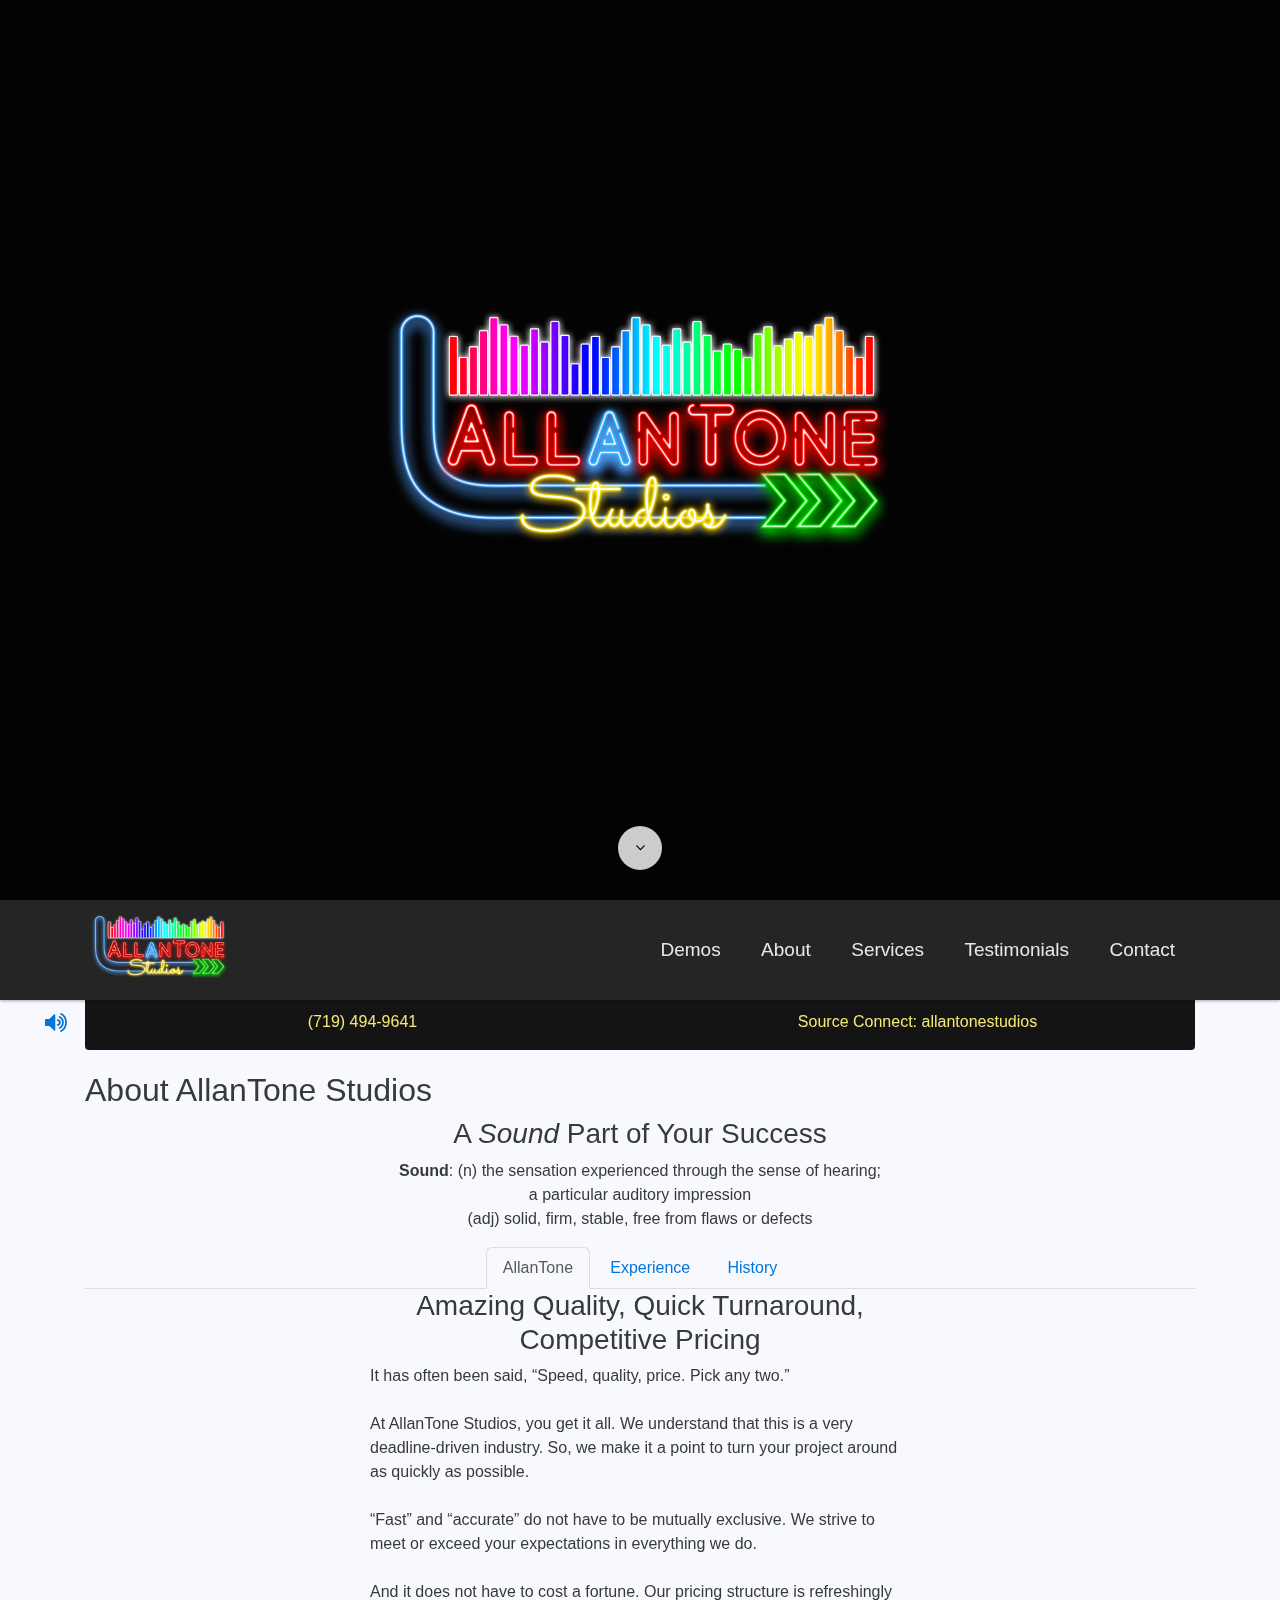
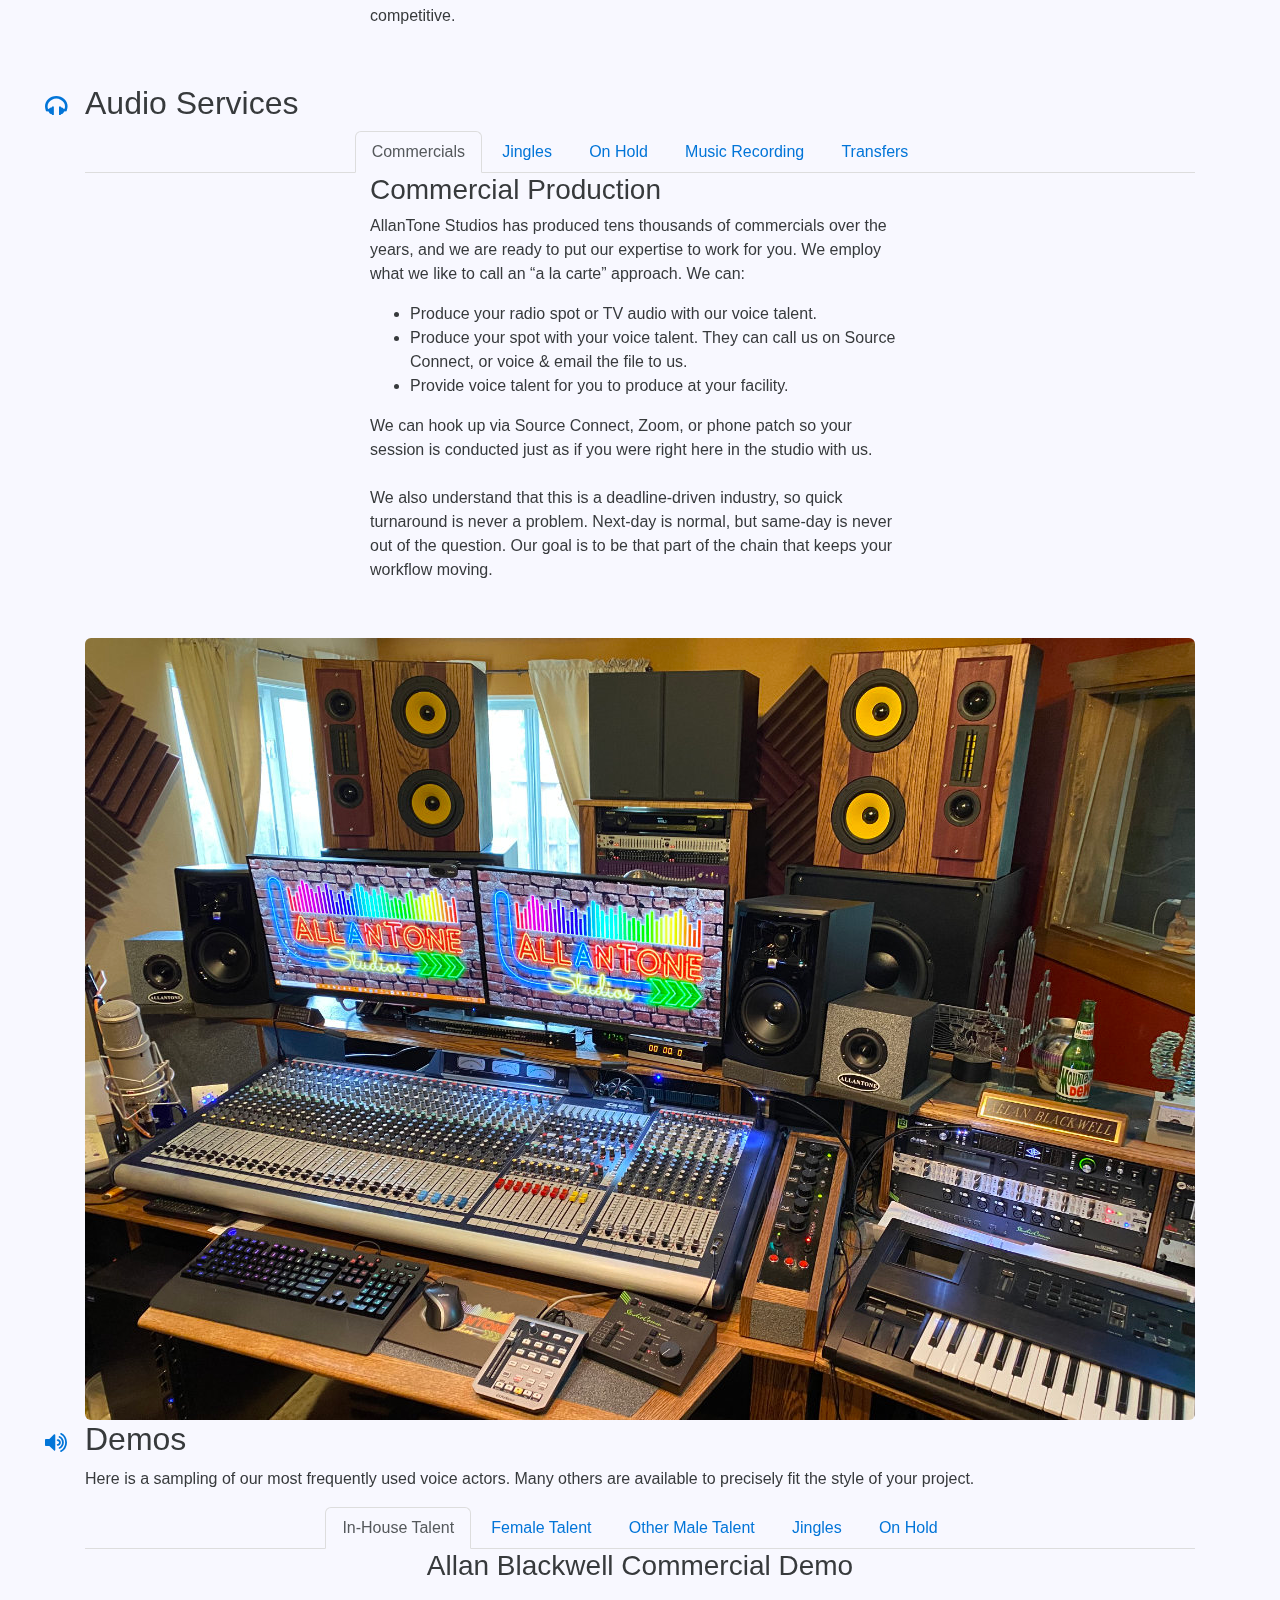
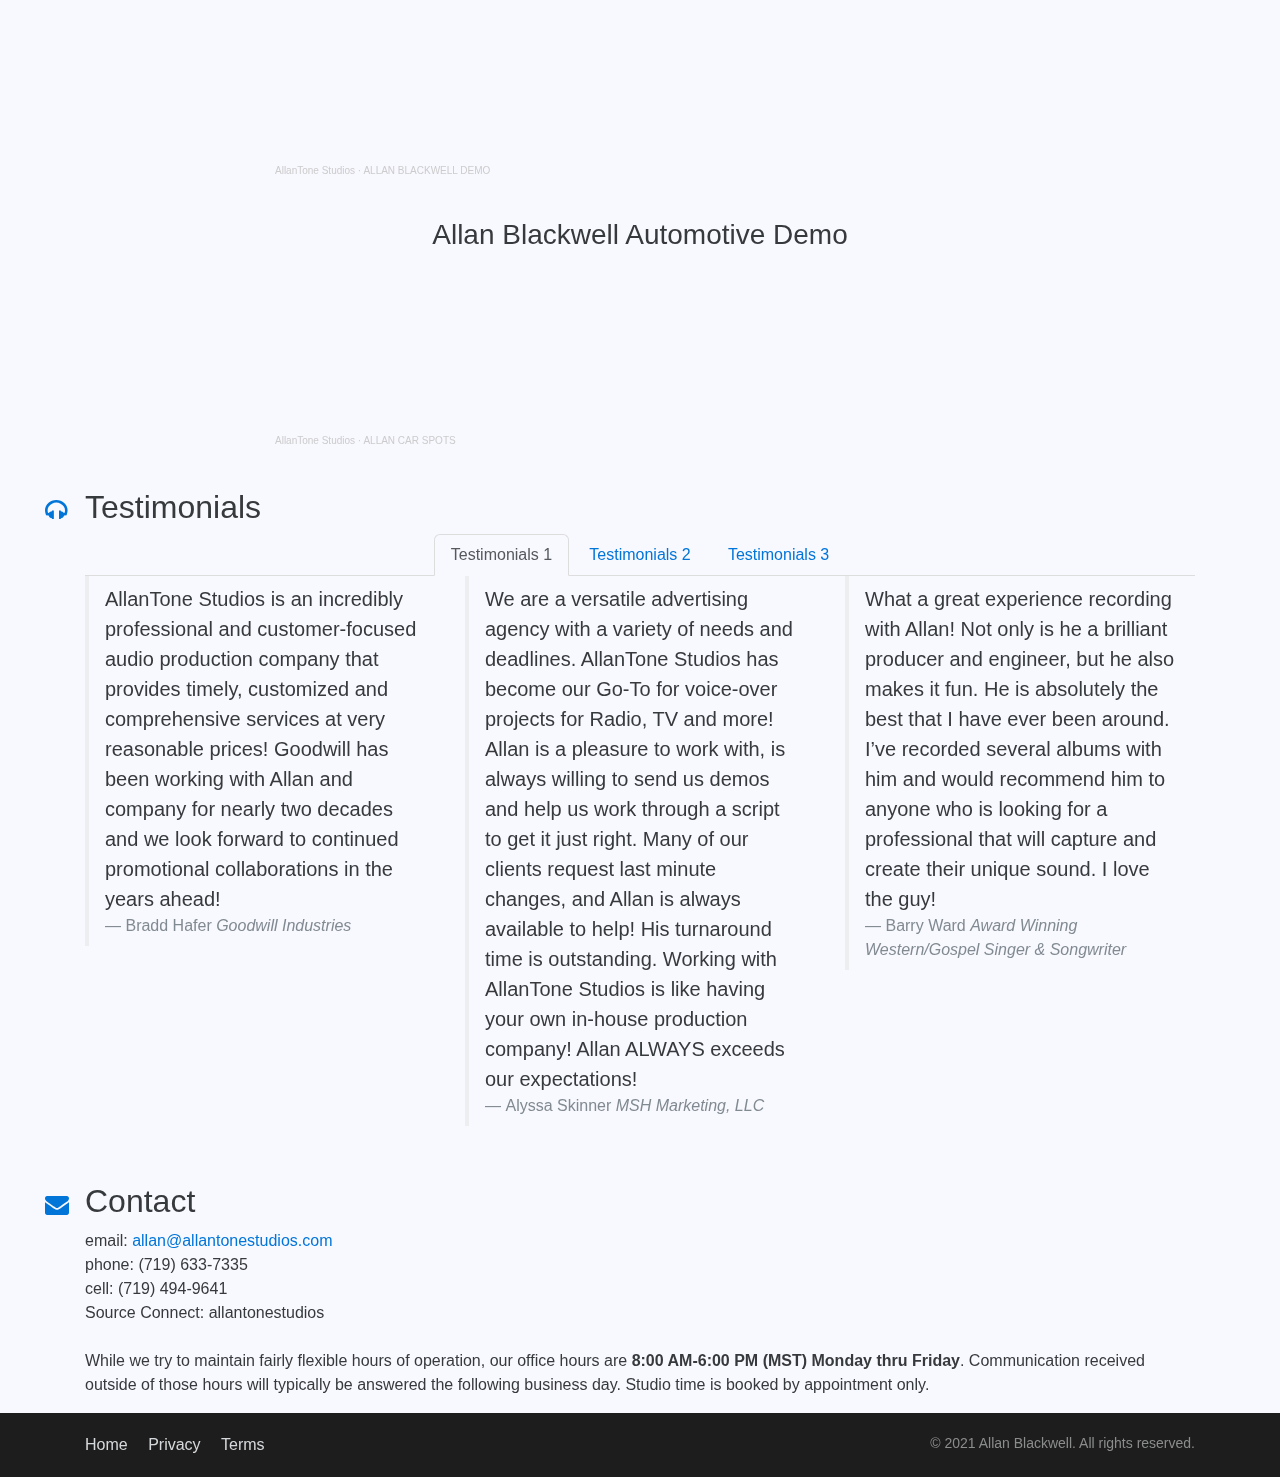
==== commit e2d8e086: "Remove 'Other' from 'Female Talent' tab." ====
--- a/index.html
+++ b/index.html
@@ -50,21 +50,21 @@
 	<title>AllanTone Studios</title>
 
   <!-- Main Theme Stylesheet -->
-	<link rel="stylesheet" type="text/css" media="all" href="rw_common/themes/Foundry/consolidated.css?rwcache=740079898" />
+	<link rel="stylesheet" type="text/css" media="all" href="rw_common/themes/Foundry/consolidated.css?rwcache=740080128" />
 		
 
 	<!-- RapidWeaver Color Picker Stylesheet -->
 	
 
 	<!-- Plugin injected code -->
-			<link rel='stylesheet' type='text/css' media='all' href='rw_common/plugins/stacks/stacks.css?rwcache=740079898' />
-		<link rel='stylesheet' type='text/css' media='all' href='files/stacks_page_page0.css?rwcache=740079898' />
-        <script type='text/javascript' charset='utf-8' src='rw_common/plugins/stacks/jquery-2.2.4.min.js?rwcache=740079898'></script>
+			<link rel='stylesheet' type='text/css' media='all' href='rw_common/plugins/stacks/stacks.css?rwcache=740080128' />
+		<link rel='stylesheet' type='text/css' media='all' href='files/stacks_page_page0.css?rwcache=740080128' />
+        <script type='text/javascript' charset='utf-8' src='rw_common/plugins/stacks/jquery-2.2.4.min.js?rwcache=740080128'></script>
         
-        <link rel="stylesheet" href="rw_common/plugins/stacks/font-awesome.min.css?rwcache=740079898">
+        <link rel="stylesheet" href="rw_common/plugins/stacks/font-awesome.min.css?rwcache=740080128">
         
 		
-		<script type='text/javascript' charset='utf-8' src='files/stacks_page_page0.js?rwcache=740079898'></script>
+		<script type='text/javascript' charset='utf-8' src='files/stacks_page_page0.js?rwcache=740080128'></script>
         <meta name="formatter" content="Stacks v4.3.0 (6300)" >
 		<meta class="stacks 4 stack version" id="com.elixir.stacks.foundryColumns" name="Columns" content="2.3.2.0">
 		<meta class="stacks 4 stack version" id="com.elixir.stacks.foundryLinkedListItem" name="Item" content="2.3.2.0">
@@ -789,7 +789,7 @@
 </div>
 </div></div></div>
 
-<li role="presentation" class="tabs_edit_mode nav-item structure_tab "><a href="#stacks_in_378" aria-controls="stacks_in_378" role="tab" data-toggle="tab" class="nav-link">Other Female Talent</a></li>
+<li role="presentation" class="tabs_edit_mode nav-item structure_tab "><a href="#stacks_in_378" aria-controls="stacks_in_378" role="tab" data-toggle="tab" class="nav-link">Female Talent</a></li>
 
 
 <div role="tabpanel" class="tab-pane fade " id="stacks_in_378"><div id='stacks_out_643' class='stacks_out'><div id='stacks_in_643' class='stacks_in com_elixir_stacks_foundryHeader_stack'>
@@ -1341,16 +1341,16 @@
   </div>
 
   <!-- Base RapidWeaver Javascript -->
-  <script src="rw_common/themes/Foundry/javascript.js?rwcache=740079898"></script>
+  <script src="rw_common/themes/Foundry/javascript.js?rwcache=740080128"></script>
 
   <!-- Load jQuery -->
-  <script src="rw_common/themes/Foundry/js/jquery.min.js?rwcache=740079898"></script>
+  <script src="rw_common/themes/Foundry/js/jquery.min.js?rwcache=740080128"></script>
 
   <!-- Tether.js || used for tooltips -->
-	<script src="rw_common/themes/Foundry/js/tether.min.js?rwcache=740079898"></script>
+	<script src="rw_common/themes/Foundry/js/tether.min.js?rwcache=740080128"></script>
 
 	<!-- Latest compiled and minified JavaScript -->
-	<script src="rw_common/themes/Foundry/js/bootstrap.min.js?rwcache=740079898"></script>
+	<script src="rw_common/themes/Foundry/js/bootstrap.min.js?rwcache=740080128"></script>
 
 	<!-- Style variations -->
 	
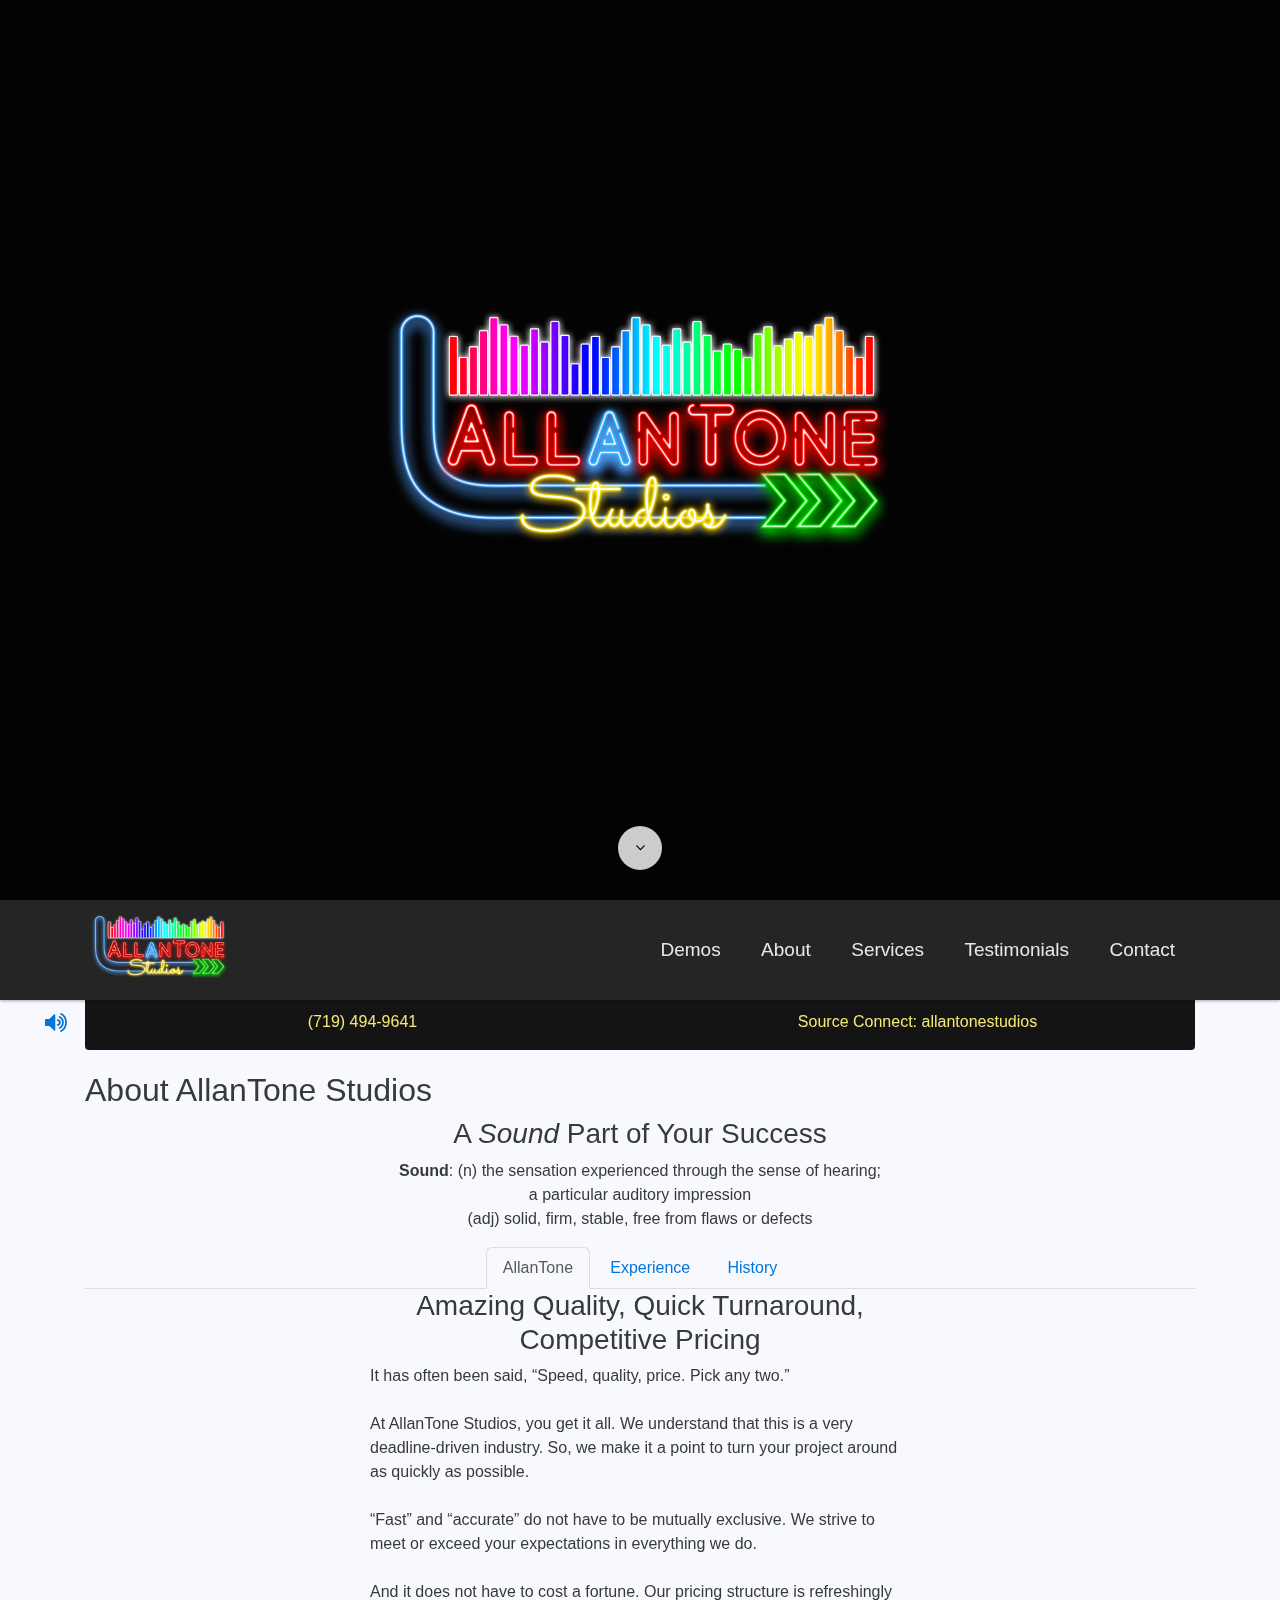
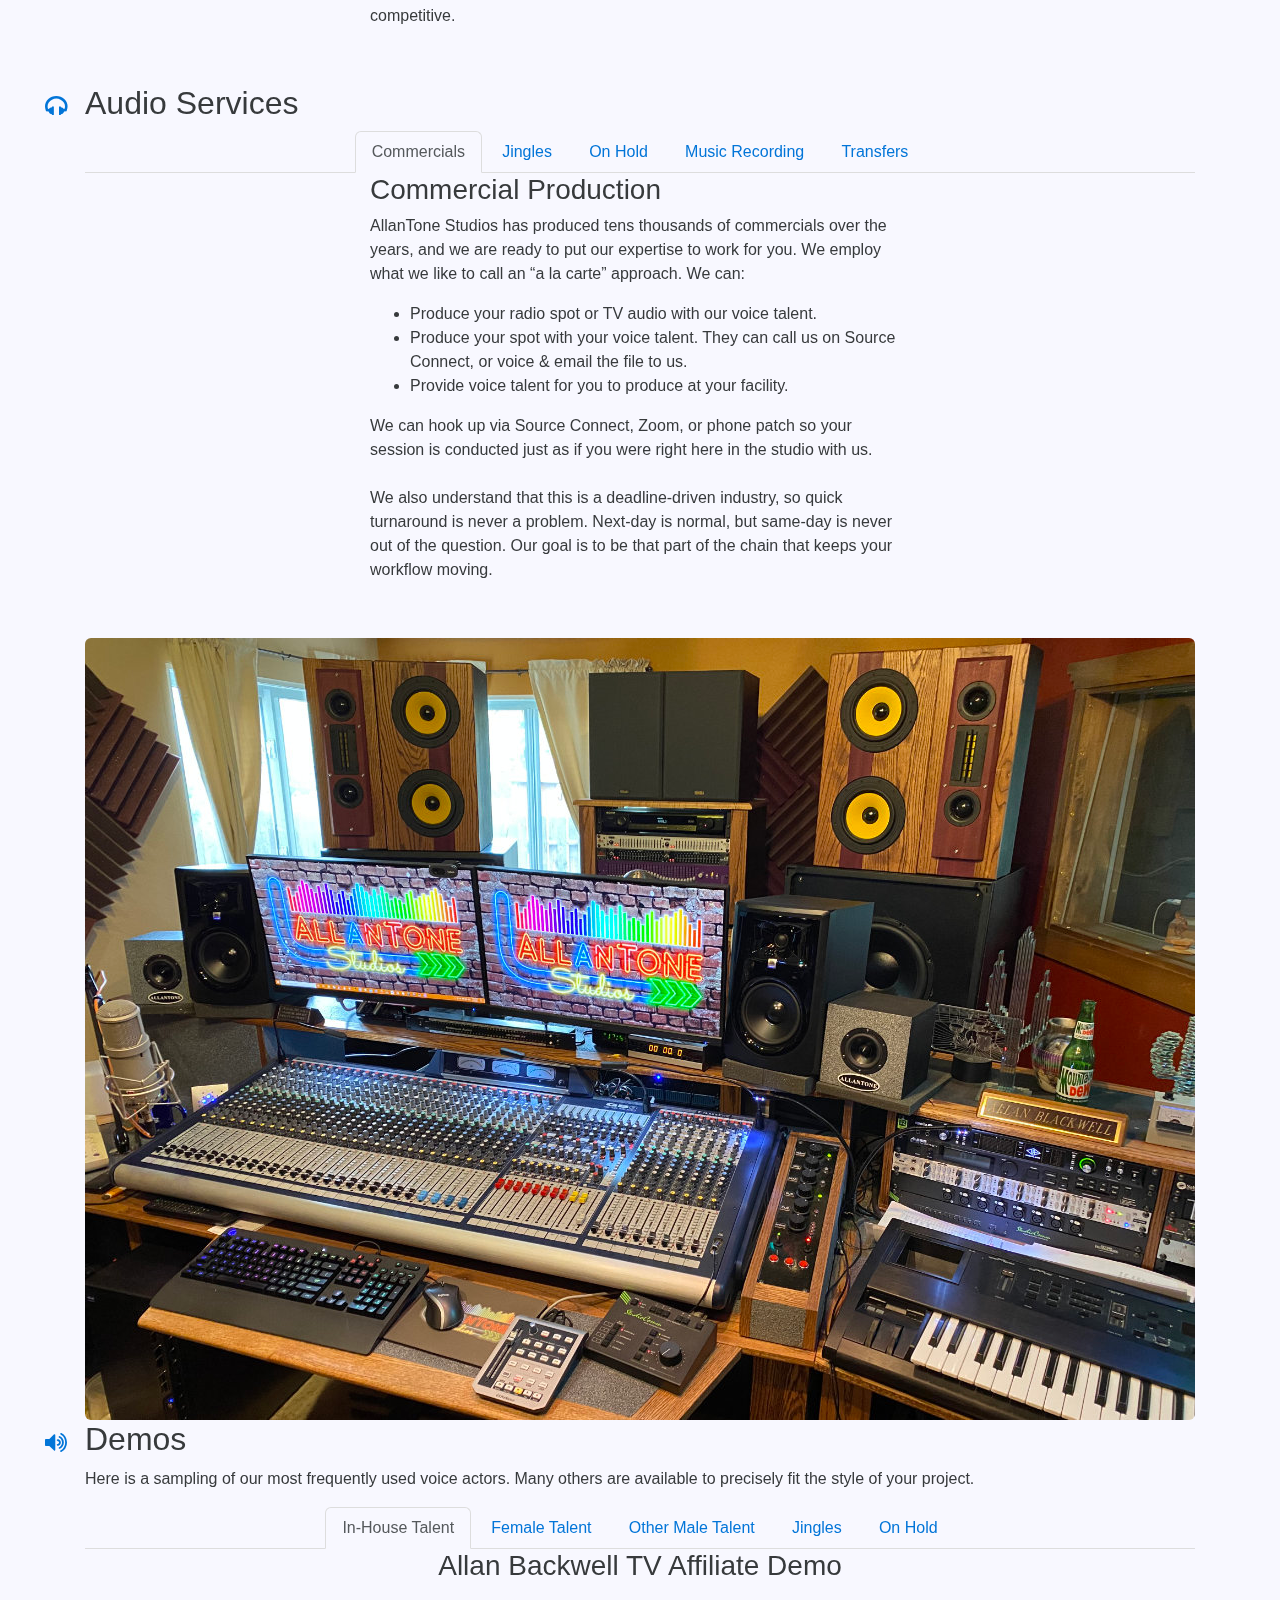
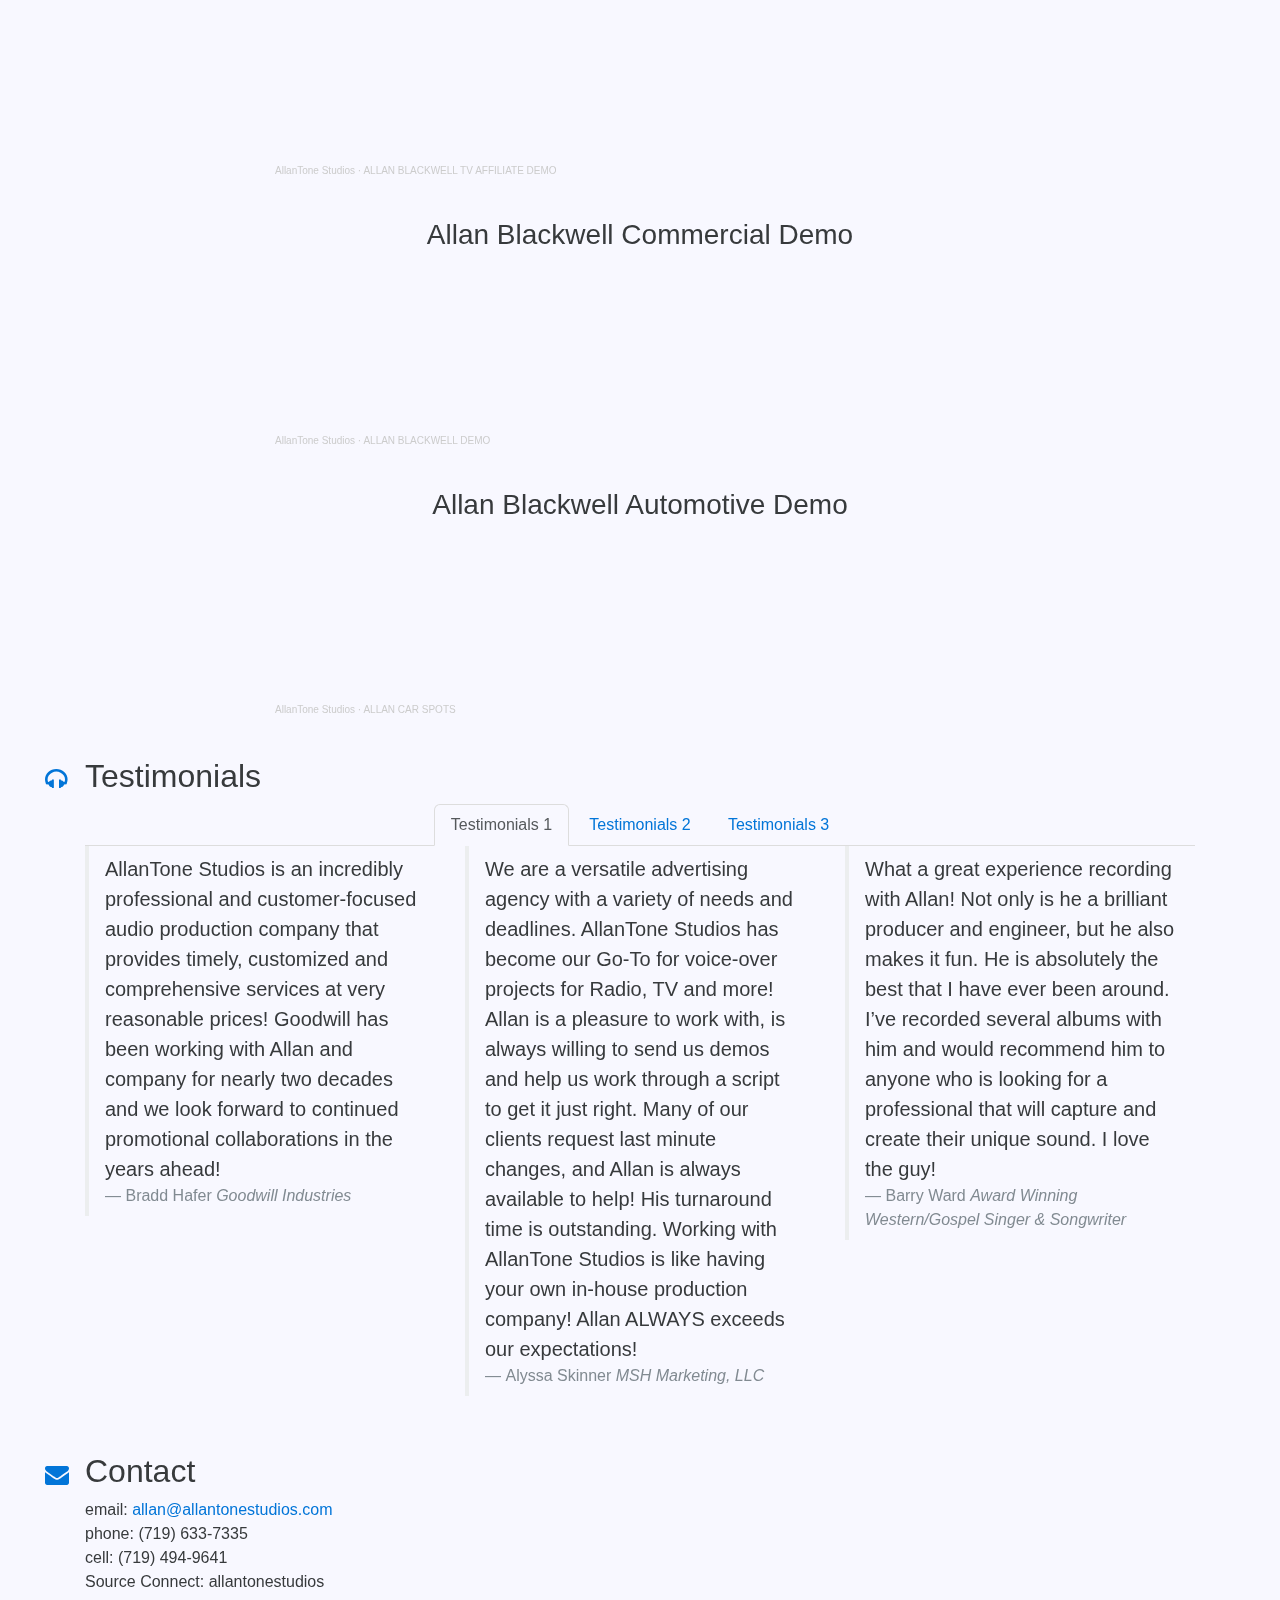
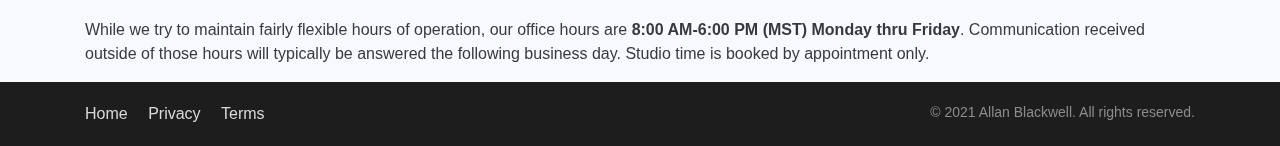
==== commit c313fa12: "Add 'TV Affiliate Demo.'" ====
--- a/index.html
+++ b/index.html
@@ -50,21 +50,21 @@
 	<title>AllanTone Studios</title>
 
   <!-- Main Theme Stylesheet -->
-	<link rel="stylesheet" type="text/css" media="all" href="rw_common/themes/Foundry/consolidated.css?rwcache=740080128" />
+	<link rel="stylesheet" type="text/css" media="all" href="rw_common/themes/Foundry/consolidated.css?rwcache=740082841" />
 		
 
 	<!-- RapidWeaver Color Picker Stylesheet -->
 	
 
 	<!-- Plugin injected code -->
-			<link rel='stylesheet' type='text/css' media='all' href='rw_common/plugins/stacks/stacks.css?rwcache=740080128' />
-		<link rel='stylesheet' type='text/css' media='all' href='files/stacks_page_page0.css?rwcache=740080128' />
-        <script type='text/javascript' charset='utf-8' src='rw_common/plugins/stacks/jquery-2.2.4.min.js?rwcache=740080128'></script>
+			<link rel='stylesheet' type='text/css' media='all' href='rw_common/plugins/stacks/stacks.css?rwcache=740082841' />
+		<link rel='stylesheet' type='text/css' media='all' href='files/stacks_page_page0.css?rwcache=740082841' />
+        <script type='text/javascript' charset='utf-8' src='rw_common/plugins/stacks/jquery-2.2.4.min.js?rwcache=740082841'></script>
         
-        <link rel="stylesheet" href="rw_common/plugins/stacks/font-awesome.min.css?rwcache=740080128">
+        <link rel="stylesheet" href="rw_common/plugins/stacks/font-awesome.min.css?rwcache=740082841">
         
 		
-		<script type='text/javascript' charset='utf-8' src='files/stacks_page_page0.js?rwcache=740080128'></script>
+		<script type='text/javascript' charset='utf-8' src='files/stacks_page_page0.js?rwcache=740082841'></script>
         <meta name="formatter" content="Stacks v4.3.0 (6300)" >
 		<meta class="stacks 4 stack version" id="com.elixir.stacks.foundryColumns" name="Columns" content="2.3.2.0">
 		<meta class="stacks 4 stack version" id="com.elixir.stacks.foundryLinkedListItem" name="Item" content="2.3.2.0">
@@ -737,7 +737,32 @@
 <li role="presentation" class="tabs_edit_mode nav-item structure_tab "><a href="#stacks_in_375" aria-controls="stacks_in_375" role="tab" data-toggle="tab" class="nav-link">In-House Talent</a></li>
 
 
-<div role="tabpanel" class="tab-pane fade " id="stacks_in_375"><div id='stacks_out_782' class='stacks_out'><div id='stacks_in_782' class='stacks_in com_elixir_stacks_foundryHeader_stack'>
+<div role="tabpanel" class="tab-pane fade " id="stacks_in_375"><div id='stacks_out_819' class='stacks_out'><div id='stacks_in_819' class='stacks_in com_elixir_stacks_foundryHeader_stack'>
+
+<div class="text-xs-center">
+	
+	<h4 class="theme_style  ">Allan Backwell TV Affiliate Demo</h4>
+	
+</div>
+</div></div><div id='stacks_out_820' class='stacks_out'><div id='stacks_in_820' class='stacks_in com_elixir_stacks_foundryColumns_stack'>
+
+
+
+<div class="row   equal">
+
+
+	<!-- Column One -->
+	<div class="foundry_column foundry_column_one col-xs-12  col-lg-8 col-lg-offset-2 "><div class="inner_column_content"><div id='stacks_out_822' class='stacks_out'><div id='stacks_in_822' class='stacks_in html_stack'><iframe width="100%" height="166" scrolling="no" frameborder="no" allow="autoplay" src="https://w.soundcloud.com/player/?url=https%3A//api.soundcloud.com/tracks/1846122663&color=%23ff5500&auto_play=false&hide_related=false&show_comments=true&show_user=true&show_reposts=false&show_teaser=true"></iframe><div style="font-size: 10px; color: #cccccc;line-break: anywhere;word-break: normal;overflow: hidden;white-space: nowrap;text-overflow: ellipsis; font-family: Interstate,Lucida Grande,Lucida Sans Unicode,Lucida Sans,Garuda,Verdana,Tahoma,sans-serif;font-weight: 100;"><a href="https://soundcloud.com/allantonestudios" title="AllanTone Studios" target="_blank" style="color: #cccccc; text-decoration: none;">AllanTone Studios</a> · <a href="https://soundcloud.com/allantonestudios/allan-blackwell-tv-affiliate-demo" title="ALLAN BLACKWELL TV AFFILIATE DEMO" target="_blank" style="color: #cccccc; text-decoration: none;">ALLAN BLACKWELL TV AFFILIATE DEMO</a></div></div></div></div></div>
+
+
+
+
+
+
+
+
+</div>
+</div></div><div id='stacks_out_782' class='stacks_out'><div id='stacks_in_782' class='stacks_in com_elixir_stacks_foundryHeader_stack'>
 
 <div class="text-xs-center">
 	
@@ -1341,16 +1366,16 @@
   </div>
 
   <!-- Base RapidWeaver Javascript -->
-  <script src="rw_common/themes/Foundry/javascript.js?rwcache=740080128"></script>
+  <script src="rw_common/themes/Foundry/javascript.js?rwcache=740082841"></script>
 
   <!-- Load jQuery -->
-  <script src="rw_common/themes/Foundry/js/jquery.min.js?rwcache=740080128"></script>
+  <script src="rw_common/themes/Foundry/js/jquery.min.js?rwcache=740082841"></script>
 
   <!-- Tether.js || used for tooltips -->
-	<script src="rw_common/themes/Foundry/js/tether.min.js?rwcache=740080128"></script>
+	<script src="rw_common/themes/Foundry/js/tether.min.js?rwcache=740082841"></script>
 
 	<!-- Latest compiled and minified JavaScript -->
-	<script src="rw_common/themes/Foundry/js/bootstrap.min.js?rwcache=740080128"></script>
+	<script src="rw_common/themes/Foundry/js/bootstrap.min.js?rwcache=740082841"></script>
 
 	<!-- Style variations -->
 	
--- a/files/stacks_page_page0.css
+++ b/files/stacks_page_page0.css
@@ -7313,6 +7313,87 @@
 
 
 
+#stacks_in_819 h4 {
+	
+	font-style: normal;
+
+	
+	
+	letter-spacing: 0px;
+	
+}
+
+
+
+
+
+
+
+
+
+
+
+#stacks_in_819 a.foundry-header-linked,
+#stacks_in_819 a.foundry-header-linked:visited {
+	color: rgba(3, 118, 216, 1.00);
+	cursor: pointer;
+	text-decoration: none;
+}
+
+#stacks_in_819 a.foundry-header-linked:hover,
+#stacks_in_819 a.foundry-header-linked:active {
+	color: rgba(5, 116, 216, 1.00);
+	text-decoration: none;
+}
+
+
+
+@media (max-width: 47.9375em) {
+	/* iPhone */
+	#stacks_in_820 .foundry_column {
+		margin-bottom: 20px;
+	}
+}
+
+@media (min-width: 48em) and (max-width: 61.9em) {
+	/* iPad */
+	#stacks_in_820 .foundry_column {
+		margin-bottom: 40px;
+	}
+}
+
+@media (min-width: 62em) {
+	/* Desktop */
+	#stacks_in_820 .foundry_column {
+		margin-bottom: 40px;
+	}
+}
+
+
+/* CSS for removing gutters if option is enabled. */
+#stacks_in_820 .row.no-gutters {
+	margin-right: 0;
+	margin-left: 0;
+  }
+  
+  #stacks_in_820 .row.no-gutters > [class^="col-"],
+  #stacks_in_820 .row.no-gutters > [class*=" col-"] {
+	padding-right: 0;
+	padding-left: 0;
+  }
+  
+
+
+
+
+
+
+
+
+
+
+
+
 #stacks_in_782 h4 {
 	
 	font-style: normal;
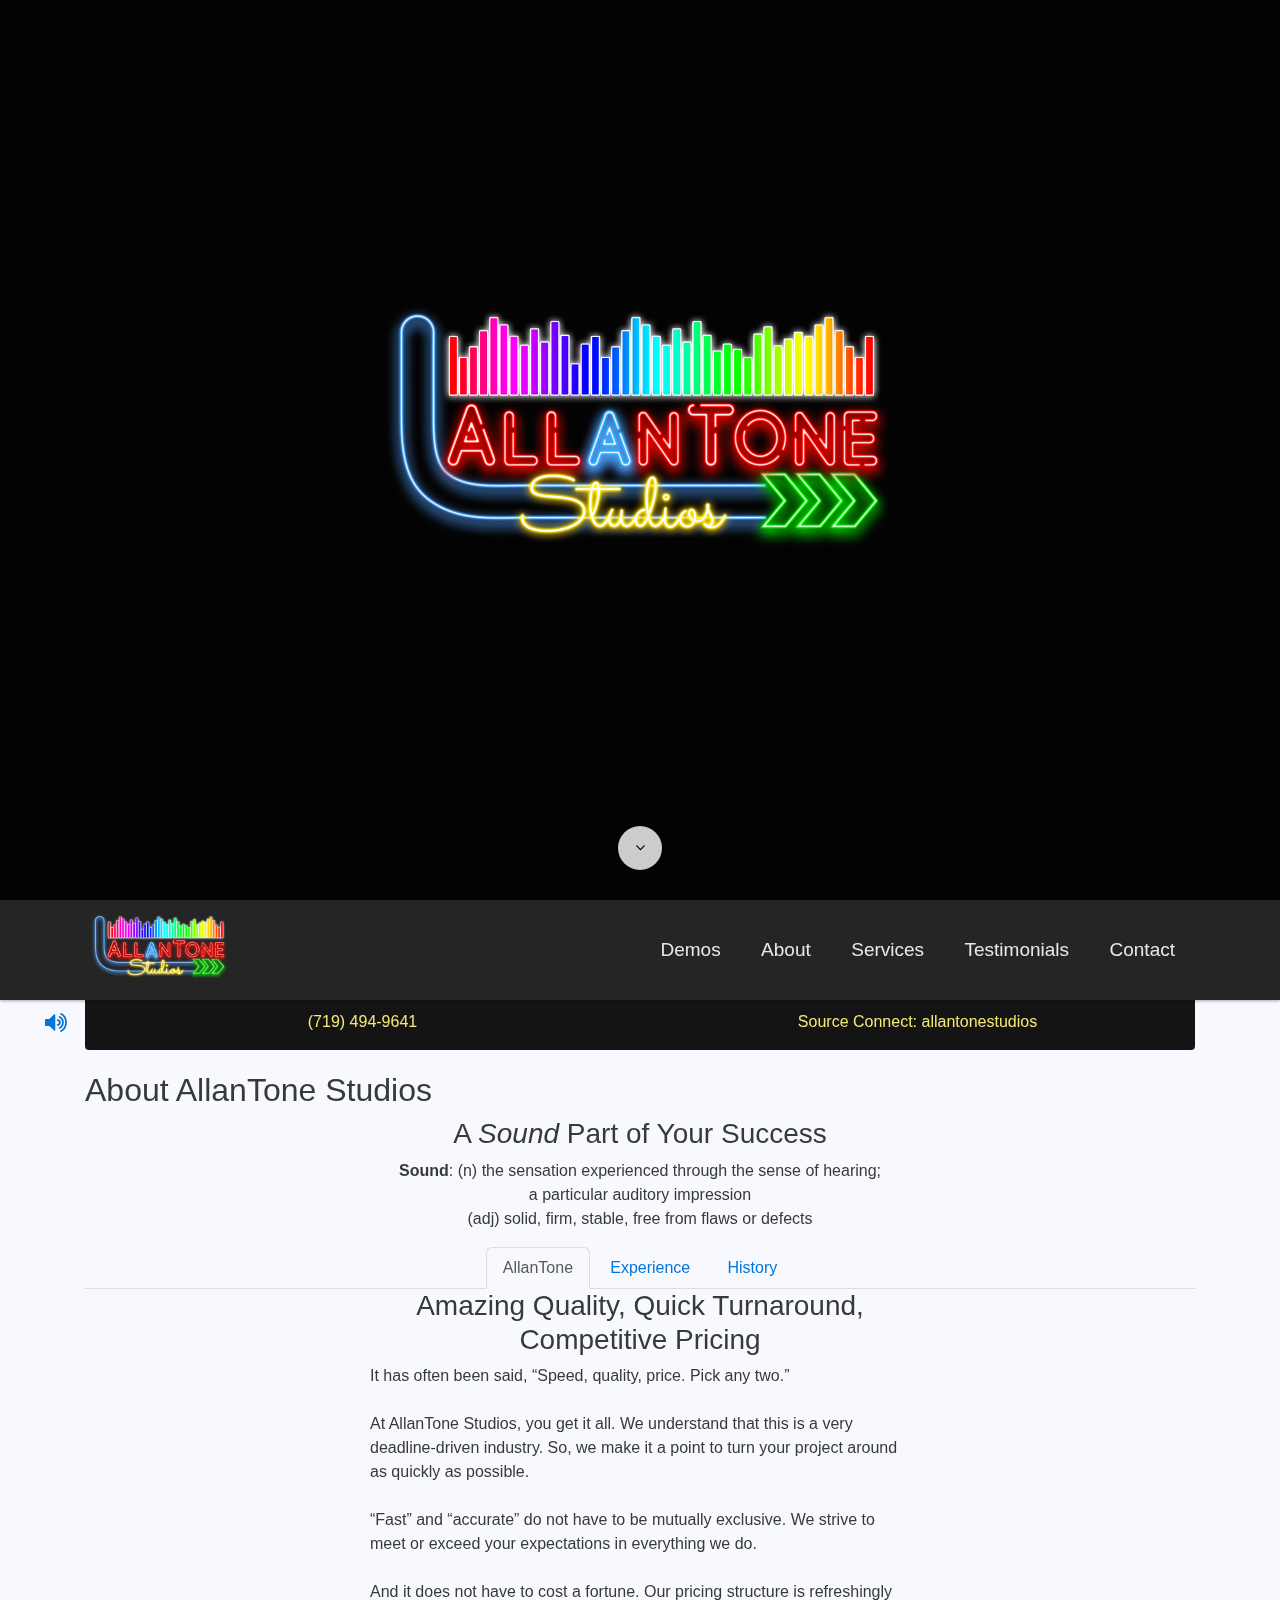
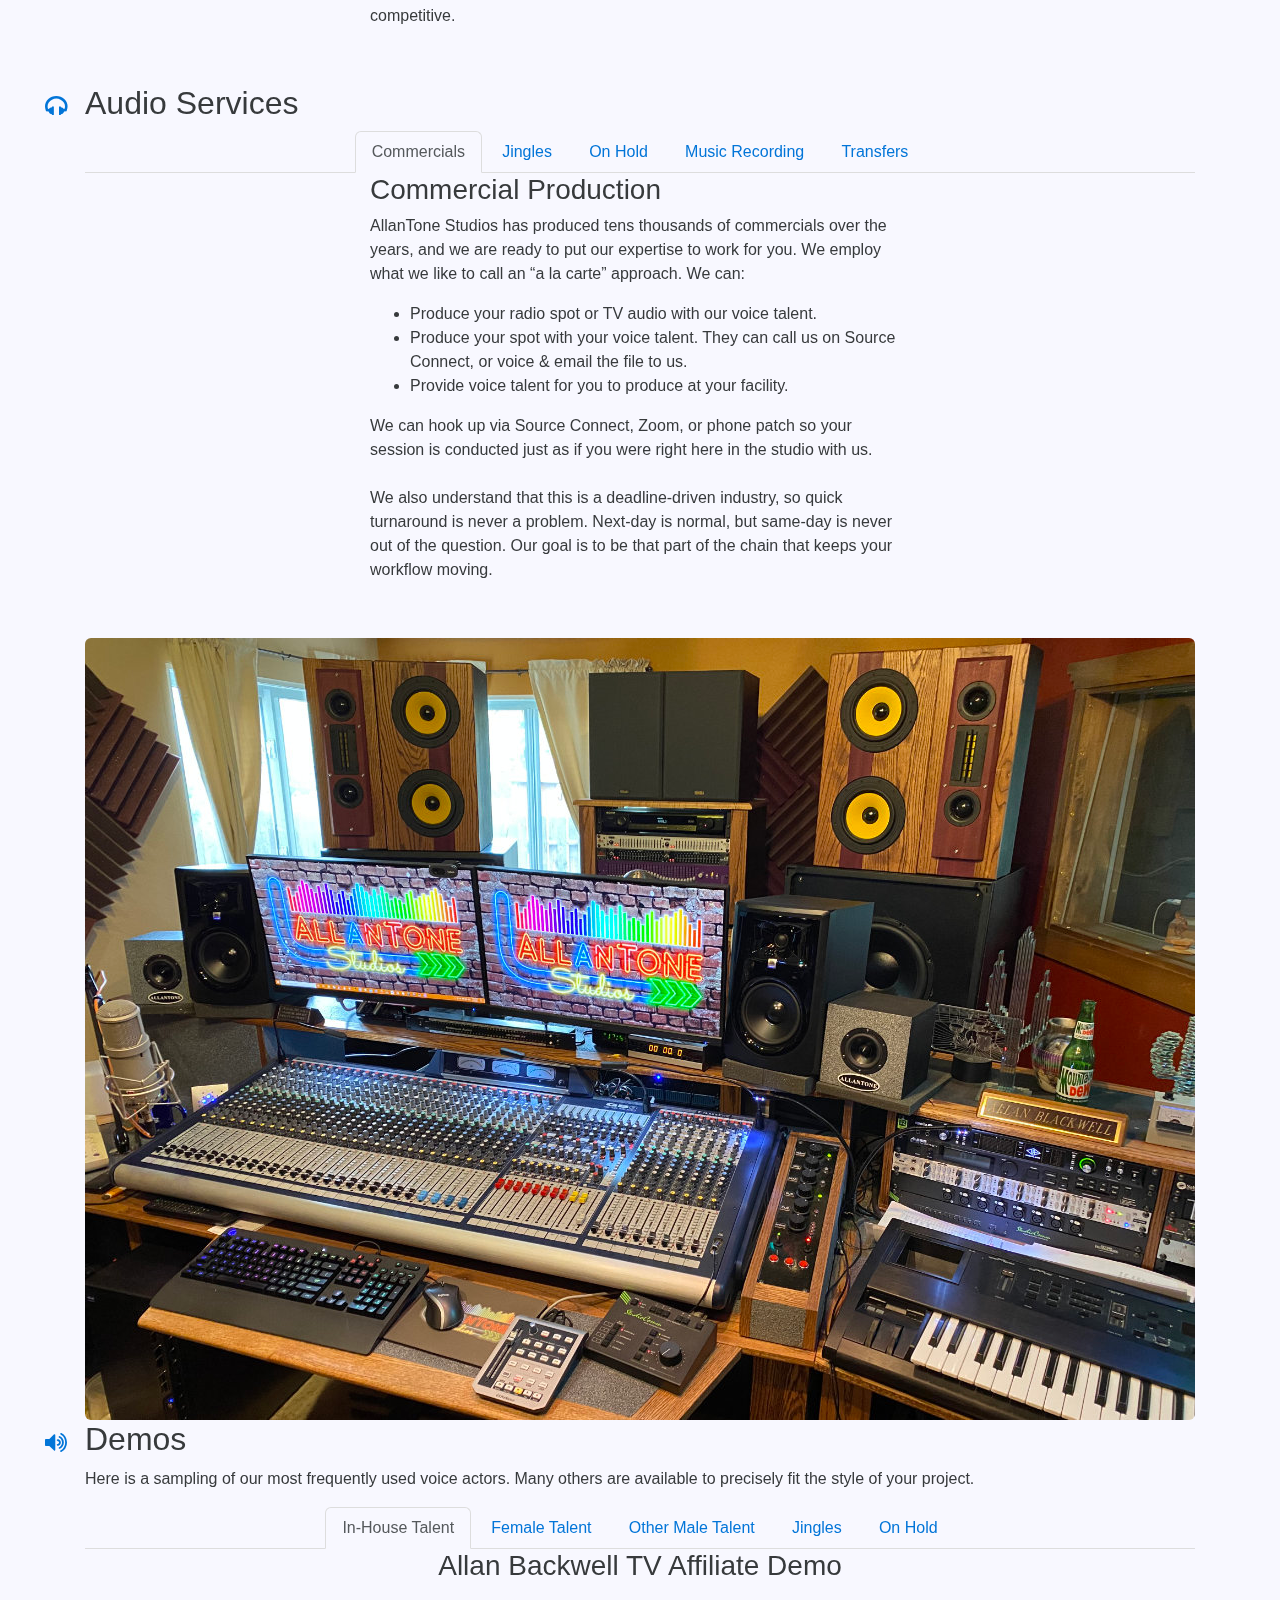
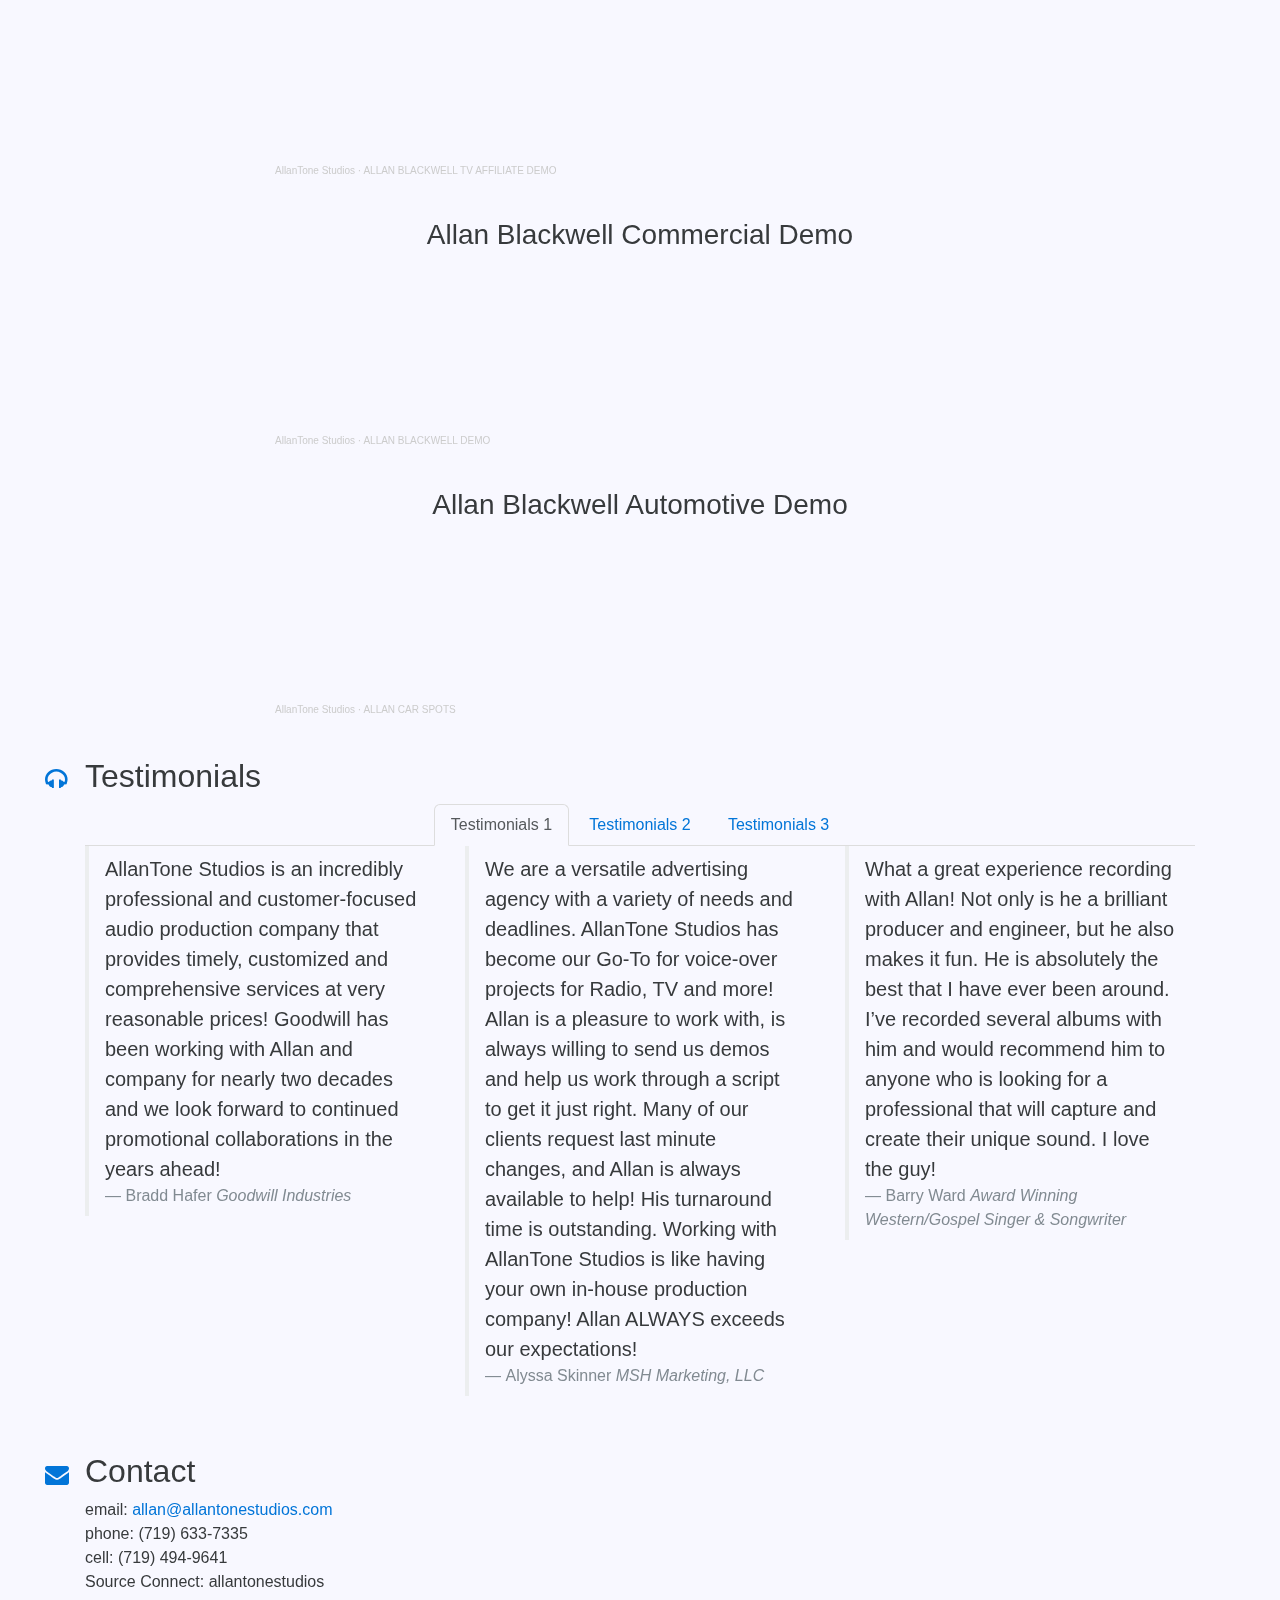
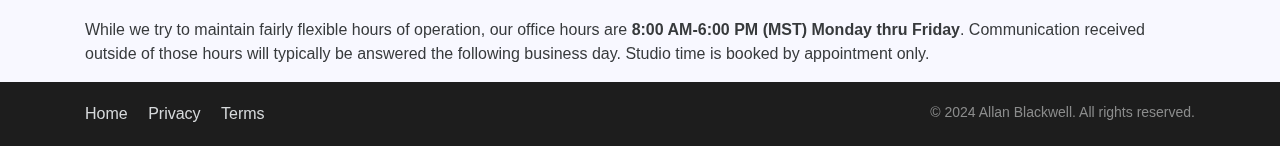
==== commit 6751dbd5: "Update copyright to 2024." ====
--- a/index.html
+++ b/index.html
@@ -50,21 +50,21 @@
 	<title>AllanTone Studios</title>
 
   <!-- Main Theme Stylesheet -->
-	<link rel="stylesheet" type="text/css" media="all" href="rw_common/themes/Foundry/consolidated.css?rwcache=740082841" />
+	<link rel="stylesheet" type="text/css" media="all" href="rw_common/themes/Foundry/consolidated.css?rwcache=740083536" />
 		
 
 	<!-- RapidWeaver Color Picker Stylesheet -->
 	
 
 	<!-- Plugin injected code -->
-			<link rel='stylesheet' type='text/css' media='all' href='rw_common/plugins/stacks/stacks.css?rwcache=740082841' />
-		<link rel='stylesheet' type='text/css' media='all' href='files/stacks_page_page0.css?rwcache=740082841' />
-        <script type='text/javascript' charset='utf-8' src='rw_common/plugins/stacks/jquery-2.2.4.min.js?rwcache=740082841'></script>
+			<link rel='stylesheet' type='text/css' media='all' href='rw_common/plugins/stacks/stacks.css?rwcache=740083536' />
+		<link rel='stylesheet' type='text/css' media='all' href='files/stacks_page_page0.css?rwcache=740083536' />
+        <script type='text/javascript' charset='utf-8' src='rw_common/plugins/stacks/jquery-2.2.4.min.js?rwcache=740083536'></script>
         
-        <link rel="stylesheet" href="rw_common/plugins/stacks/font-awesome.min.css?rwcache=740082841">
+        <link rel="stylesheet" href="rw_common/plugins/stacks/font-awesome.min.css?rwcache=740083536">
         
 		
-		<script type='text/javascript' charset='utf-8' src='files/stacks_page_page0.js?rwcache=740082841'></script>
+		<script type='text/javascript' charset='utf-8' src='files/stacks_page_page0.js?rwcache=740083536'></script>
         <meta name="formatter" content="Stacks v4.3.0 (6300)" >
 		<meta class="stacks 4 stack version" id="com.elixir.stacks.foundryColumns" name="Columns" content="2.3.2.0">
 		<meta class="stacks 4 stack version" id="com.elixir.stacks.foundryLinkedListItem" name="Item" content="2.3.2.0">
@@ -1338,7 +1338,7 @@
 
 <div class=" text-xs-center text-md-right text-lg-right foundry-typeface-fifteen">
 	
-	&copy; 2021 Allan Blackwell. All rights reserved.
+	&copy; 2024 Allan Blackwell. All rights reserved.
 </div>
 
 
@@ -1366,16 +1366,16 @@
   </div>
 
   <!-- Base RapidWeaver Javascript -->
-  <script src="rw_common/themes/Foundry/javascript.js?rwcache=740082841"></script>
+  <script src="rw_common/themes/Foundry/javascript.js?rwcache=740083536"></script>
 
   <!-- Load jQuery -->
-  <script src="rw_common/themes/Foundry/js/jquery.min.js?rwcache=740082841"></script>
+  <script src="rw_common/themes/Foundry/js/jquery.min.js?rwcache=740083536"></script>
 
   <!-- Tether.js || used for tooltips -->
-	<script src="rw_common/themes/Foundry/js/tether.min.js?rwcache=740082841"></script>
+	<script src="rw_common/themes/Foundry/js/tether.min.js?rwcache=740083536"></script>
 
 	<!-- Latest compiled and minified JavaScript -->
-	<script src="rw_common/themes/Foundry/js/bootstrap.min.js?rwcache=740082841"></script>
+	<script src="rw_common/themes/Foundry/js/bootstrap.min.js?rwcache=740083536"></script>
 
 	<!-- Style variations -->
 	
